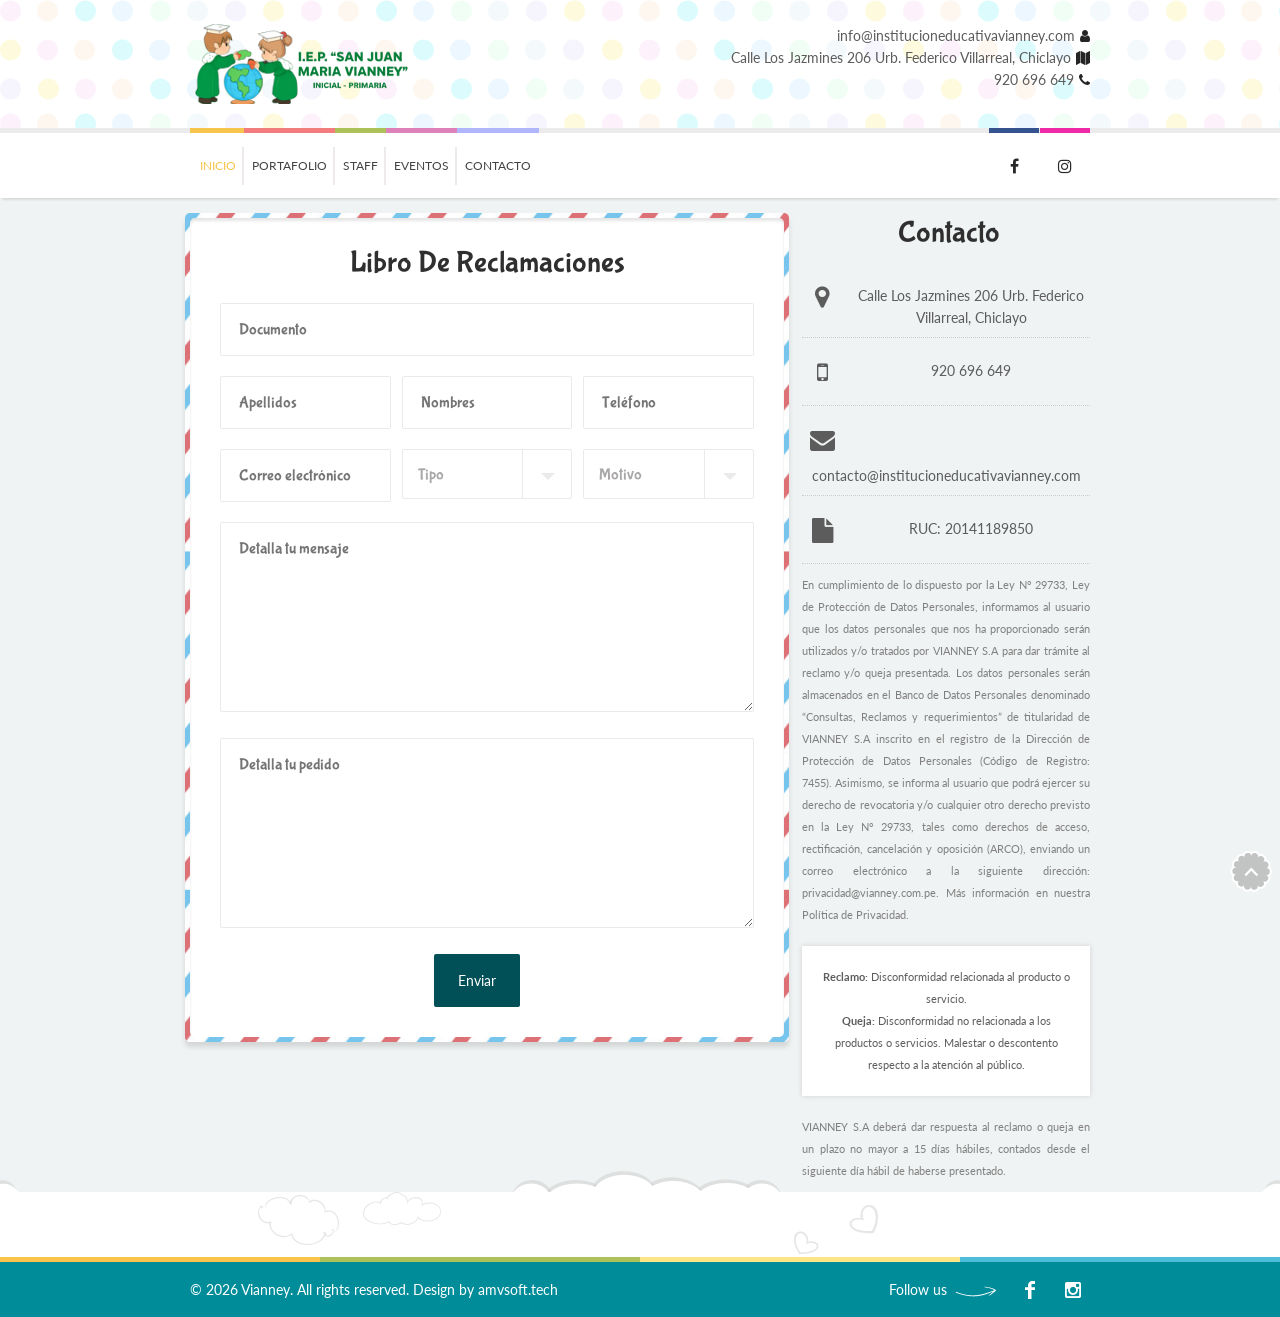
==== libro-reclamaciones.html @ a73b6b58 "feat: avance mail kinder" ====
<!DOCTYPE html>
<html lang="en-US" prefix="og: https://ogp.me/ns#">
  <head>
    <meta charset="UTF-8">
    <meta name='viewport' content='width=device-width, initial-scale=1, maximum-scale=1' />
    <link rel="profile" href="https://gmpg.org/xfn/11">
    <meta http-equiv="X-UA-Compatible" content="IE=edge">
    <link rel="icon" href="data:image/svg+xml,<svg xmlns='http://www.w3.org/2000/svg' viewBox='0 0 100 100'><text y='.9em' font-size='75'>🏆</text></svg>" />
    <title>Vianney children theme for kindergarten</title>
    <!-- All in One SEO 4.0.18 -->
    <link rel="canonical" href="index.html" />
    <meta property="og:site_name" content="Vianney | Just another WordPress site" />
    <meta property="og:type" content="article" />
    <meta property="og:title" content="Vianney children theme for kindergarten" />
    <meta property="og:url" content="index.html" />
    <meta property="twitter:card" content="summary" />
    <meta property="twitter:domain" content="index.html" />
    <meta property="twitter:title" content="Vianney children theme for kindergarten" />
    <meta name="google" content="nositelinkssearchbox" />
    <link rel='stylesheet' id='wp-block-library-css' href='./css/main.css' type='text/css' media='all' />
    <script type="text/javascript" src="./js/main.js?v=1" id="wp-emoji-release.min-js"></script>
    <link rel='stylesheet' id='dt-animation-css-css' href='./css/animations.css' type='text/css' media='all' />
    <link rel='stylesheet' id='dt-flex-css-css' href='./css/flexslider.css' type='text/css' media='all' />
    <link rel='stylesheet' id='dt-sc-css-css' href='./css/shortcodes.css' type='text/css' media='all' />
    <link rel='stylesheet' id='layerslider-css' href='./css/layerslider.css?ver=6.7.0' type='text/css' media='all' />
    <link rel='stylesheet' id='ls-google-fonts-css' href='./css/fonts.css?family=Lato:100,300,regular,700,900%7COpen+Sans:300%7CIndie+Flower:regular%7COswald:300,regular,700&#038;subset=latin%2Clatin-ext' type='text/css' media='all' />
    <link rel='stylesheet' id='wp-block-library-css' href='./css/style.min.css' type='text/css' media='all' />
    <link rel='stylesheet' id='contact-form-7-css' href='./css/styles.css' type='text/css' media='all' />
    <link rel='stylesheet' id='resmap_css-css' href='./css/resmap.min.css' type='text/css' media='all' />
    <link rel='stylesheet' id='prettyphoto-css' href='./css/prettyPhoto.css?v=1' type='text/css' media='all' />
    <link rel='stylesheet' id='kidslife-default-css' href='./css/style.css?ver=4bc7e34cee88072655e34415f8630486' type='text/css' media='all' />
    <link rel='stylesheet' id='custom-font-awesome-css' href='./css/font-awesome.min.css?ver=3.0.2' type='text/css' media='all' />
    <link rel='stylesheet' id='responsive-css' href='./css/responsive.css?ver=4bc7e34cee88072655e34415f8630486' type='text/css' media='all' />
    <link rel='stylesheet' id='skin-css' href='./css/style2.css?ver=4bc7e34cee88072655e34415f8630486' type='text/css' media='all' />
    <link rel='stylesheet' id='mytheme-google-fonts-css' href='https://fonts.googleapis.com/css?family=Open+Sans:400,300,300italic,400italic,600,600italic,700,700italic,800,800italic%7CLato:300,400,700,300italic,400italic,700italic%7CBubblegum+Sans' type='text/css' media='all' />
    <script type="text/javascript" src="./js/jquery-1.12.4-wp.js?ver=1.12.4-wp" id="jquery-core-js"></script>
    <script type="text/javascript" src="./js/jquery-migrate-1.4.1-wp.js?ver=1.4.1-wp" id="jquery-migrate-js"></script>
    <script type="text/javascript" src="./js/greensock.js?ver=1.19.0" id="layerslider-greensock-js"></script>
    <script type="text/javascript" src="./js/layerslider.kreaturamedia.jquery.js?ver=6.7.0" id="layerslider-js"></script>
    <script type="text/javascript" src="./js/layerslider.transitions.js?ver=6.7.0" id="layerslider-transitions-js"></script>
    <script type="text/javascript" src="./js/modernizr.min.js?ver=4bc7e34cee88072655e34415f8630486" id="modernizr-script-js"></script>
    <meta name="generator" content="Powered by LayerSlider 6.7.0 - Multi-Purpose, Responsive, Parallax, Mobile-Friendly Slider Plugin for WordPress." />
  </head>
  <body data-rsssl=1 class="home wp-singular page-template page-template-tpl-fullwidth page-template-tpl-fullwidth-php page page-id-71 wp-theme-kidslife header1 tribe-no-js  page-with-slider">
    <div class="wrapper">
      <div class="inner-wrapper">
        <header id="header" class="header1"></header>
        
        <div id="main">
          <section id="primary" class="content-full-width">
            <div id="post-reclamaciones" class="page type-page status-publish hentry">
              <div id='column_data' class='column dt-sc-full-width aligncenter  first' style='text-align:center;'>

                <div class="fullwidth-section ">	
                  <div class="container"><div class="column dt-sc-two-third   first">
                    <div role="form" class="wpcf7" id="wpcf7-f106-p312-o1" lang="en-US" dir="ltr">
                      <div class="screen-reader-response"></div>
                        <form method="post" class="wpcf7-form demo" novalidate="novalidate">
                          <h2>Libro de Reclamaciones</h2>
                          <p>
                            <span class="wpcf7-form-control-wrap documento">
                              <input type="number"
                                name="documento" id="documento" value="" size="40" 
                                class="wpcf7-form-control wpcf7-number wpcf7-validates-as-required"
                                aria-required="true" aria-invalid="false" placeholder="Documento">
                             </span> 
                          </p>

                          <p class="column dt-sc-one-third first">
                            <span class="wpcf7-form-control-wrap apellidos">
                              <input type="text" 
                                  name="apellidos" id="apellidos" value="" size="40"
                                  class="wpcf7-form-control wpcf7-text wpcf7-validates-as-required"
                                  aria-required="true" aria-invalid="false" placeholder="Apellidos">
                            </span> 
                          </p>

                          <p class="column dt-sc-one-third">
                            <span class="wpcf7-form-control-wrap nombres">
                              <input type="text"
                                name="nombres" id="nombres" value="" size="40" 
                                class="wpcf7-form-control wpcf7-text" aria-invalid="false"
                                placeholder="Nombres">
                            </span> 
                          </p>

                           <!-- Teléfono -->
                          <p class="column dt-sc-one-third">
                            <span class="wpcf7-form-control-wrap telefono">
                              <input type="tel"
                                name="telefono" id="telefono"
                                class="wpcf7-form-control wpcf7-text wpcf7-validates-as-required"
                                aria-required="true" placeholder="Teléfono">
                            </span>
                          </p>

                          <!-- Email -->
                          <p class="column dt-sc-one-third first">
                            <span class="wpcf7-form-control-wrap email">
                              <input type="email"
                                name="email" id="email"
                                class="wpcf7-form-control wpcf7-email wpcf7-validates-as-required"
                                aria-required="true" placeholder="Correo electrónico">
                            </span>
                          </p>

                          <!-- Tipo: Producto / Servicio -->
                          <p class="column dt-sc-one-third">
                            <span class="wpcf7-form-control-wrap tipo">
                              <select name="tipo" id="tipo"
                                class="wpcf7-form-control wpcf7-select wpcf7-validates-as-required"
                                aria-required="true">
                                <option value="">Tipo</option>
                                <option value="producto">Producto</option>
                                <option value="servicio">Servicio</option>
                              </select>
                            </span>
                          </p>

                          <!-- Motivo: Queja / Reclamo -->
                          <p class="column dt-sc-one-third">
                            <span class="wpcf7-form-control-wrap motivo">
                              <select name="motivo" id="motivo"
                                class="wpcf7-form-control wpcf7-select wpcf7-validates-as-required"
                                aria-required="true">
                                <option value="">Motivo</option>
                                <option value="queja">Queja</option>
                                <option value="reclamo">Reclamo</option>
                              </select>
                            </span>
                          </p>

                          <p> 
                            <span class="wpcf7-form-control-wrap mensaje">
                              <textarea name="mensaje" id="mensaje" cols="40" rows="10"
                                class="wpcf7-form-control wpcf7-textarea" aria-invalid="false" placeholder="Detalla tu mensaje"></textarea>
                            </span> 
                          </p>
                          <p> 
                            <span class="wpcf7-form-control-wrap pedido">
                              <textarea name="pedido" id="pedido" cols="40" rows="10"
                                class="wpcf7-form-control wpcf7-textarea" aria-invalid="false" placeholder="Detalla tu pedido"></textarea>
                            </span> 
                          </p>

                          <p>
                            <input type="submit" value="Enviar" class="wpcf7-form-control wpcf7-submit"><span class="ajax-loader"></span>
                          </p>
                        </form>
                      </div>
                    </div>
                    <div class="column dt-sc-one-third"><h2>&nbsp;Contacto</h2>
                        <p class="dt-sc-contact-info"><span class="fa fa-map-marker"></span>Calle Los Jazmines 206 Urb. Federico Villarreal, Chiclayo</p>
                        <p class="dt-sc-contact-info"><span class="fa fa-mobile-phone"></span>920 696 649</p>
                        <p class="dt-sc-contact-info"><span class="fa fa-envelope"></span><a
                            href="mailto:contacto@institucioneducativavianney.com">contacto@institucioneducativavianney.com</a></p>
                        <p class="dt-sc-contact-info"><span class="fa fa-file"></span> RUC: 20141189850</p>
                        <p style="font-size: 11px; text-align: justify;">
                          <label>En cumplimiento de lo dispuesto por la Ley N° 29733, Ley de Protección de Datos Personales, informamos al usuario que los datos personales que nos ha proporcionado serán utilizados y/o tratados por VIANNEY S.A para dar trámite al reclamo y/o queja presentada. Los datos personales serán almacenados en el Banco de Datos Personales denominado “Consultas, Reclamos y requerimientos” de titularidad de VIANNEY S.A inscrito en el registro de la Dirección de Protección de Datos Personales (Código de Registro: 7455). Asimismo, se informa al usuario que podrá ejercer su derecho de revocatoria y/o cualquier otro derecho previsto en la Ley N° 29733, tales como derechos de acceso, rectificación, cancelación y oposición (ARCO), enviando un correo electrónico a la siguiente dirección: privacidad@vianney.com.pe. Más información en nuestra Política de Privacidad.</label>
                        </p>
                        <p>
                          <span class=" dt-sc-pullquote2 aligncenter" style="font-size: 11px;"><b>Reclamo:</b> Disconformidad relacionada al producto o servicio.<br/>
                          <b>Queja:</b> Disconformidad no relacionada a los productos o servicios. Malestar o descontento respecto a la atención al público.</span>
                        </p>
                        <p style="font-size: 11px; text-align: justify;">
                          <label>VIANNEY S.A deberá dar respuesta al reclamo o queja en un plazo no mayor a 15 días hábiles, contados desde el siguiente día hábil de haberse presentado.</label>
                        </p>

                    </div>	
                  </div>
                </div>
              </div>
            </div>
          </section>
        </div>

        <footer>
          <div class="copyright"></div>
        </footer>
      </div>
    </div>
    <a href="" title="" class="back-to-top">To Top</a>
    <script type="text/javascript" src="./js/inview.js?ver=4bc7e34cee88072655e34415f8630486" id="dt-sc-inview-script-js"></script>
    <script type="text/javascript" src="./js/jquery.flexslider.js?ver=4bc7e34cee88072655e34415f8630486" id="dt-sc-flexslider-script-js"></script>
    <script type="text/javascript" src="./js/jquery.tabs.min.js?ver=4bc7e34cee88072655e34415f8630486" id="dt-sc-tabs-script-js"></script>
    <script type="text/javascript" src="./js/jquery.viewport.js?ver=4bc7e34cee88072655e34415f8630486" id="dt-sc-viewport-script-js"></script>
    <script type="text/javascript" src="./js/jquery.carouFredSel-6.2.1-packed.js?ver=4bc7e34cee88072655e34415f8630486" id="dt-sc-carouFredSel-script-js"></script>
    <script type="text/javascript" src="./js/jquery.tipTip.minified.js?ver=4bc7e34cee88072655e34415f8630486" id="dt-sc-tipTip-script-js"></script>
    <script type="text/javascript" src="./js/jquery.donutchart.js?ver=4bc7e34cee88072655e34415f8630486" id="dt-sc-donutchart-script-js"></script>
    <script type="text/javascript" src="./js/jquery.scrollto.js?ver=4bc7e34cee88072655e34415f8630486" id="dt-sc-scrollto-script-js"></script>
    <script type="text/javascript" src="./js/jquery.nav.js?ver=4bc7e34cee88072655e34415f8630486" id="dt-sc-onepage-nav-script-js"></script>
    <script type="text/javascript" src="./js/jquery.parallax-1.1.3.js?ver=4bc7e34cee88072655e34415f8630486" id="dt-sc-parallax-script-js"></script>
    <script type="text/javascript" src="./js/shortcodes.js?ver=4bc7e34cee88072655e34415f8630486" id="dt-sc-script-js"></script>
    <script type="text/javascript" src="./js/scripts.js?ver=5.1.7" id="contact-form-7-js"></script>
    <script type="text/javascript" src="./js/script.js?ver=4bc7e34cee88072655e34415f8630486" id="dt-fbpixel-script-js"></script>
    <script type="text/javascript" src="./js/easing.js?ver=4bc7e34cee88072655e34415f8630486" id="easing-script-js"></script>
    <script type="text/javascript" src="./js/jquery.smartresize.js?ver=4bc7e34cee88072655e34415f8630486" id="smartresize-script-js"></script>
    <script type="text/javascript" src="./js/jquery.prettyPhoto.js?ver=4bc7e34cee88072655e34415f8630486" id="prettyphoto-script-js"></script>
    <script type="text/javascript" src="./js/jquery.nicescroll.min.js?ver=4bc7e34cee88072655e34415f8630486" id="nicescroll-script-js"></script>
    <script type="text/javascript" src="./js/jquery.isotope.min.js?ver=4bc7e34cee88072655e34415f8630486" id="isotope-script-js"></script>
    <script type="text/javascript" src="./js/jquery.sticky.js?ver=4bc7e34cee88072655e34415f8630486" id="sticky-nav-js"></script>
    <script type="text/javascript" src="./js/jquery.cookie.js?ver=4bc7e34cee88072655e34415f8630486" id="theme-cookies-js"></script>
    <script type="text/javascript" src="./js/picker.js" id="theme-picker-js"></script>
    <script type="text/javascript" src="./js/jquery.fitvids.js?ver=4bc7e34cee88072655e34415f8630486" id="fitvids-script-js"></script>
    <script type="text/javascript" src="./js/jquery.bxslider.js?ver=4bc7e34cee88072655e34415f8630486" id="bx-script-js"></script>
    <script type="text/javascript" src="./js/toucheffects.js?ver=4bc7e34cee88072655e34415f8630486" id="toucheffects-script-js"></script>
    <script type="text/javascript" src="./js/custom.js?ver=4bc7e34cee88072655e34415f8630486" id="custom-script-js"></script>
  </body>
</html>
---- css/main.css ----
img:is([sizes="auto"i], [sizes^="auto,"i]) {
    contain-intrinsic-size: 3000px 1500px
}

img.wp-smiley,
img.emoji {
    display: inline !important;
    border: none !important;
    box-shadow: none !important;
    height: 1em !important;
    width: 1em !important;
    margin: 0 0.07em !important;
    vertical-align: -0.1em !important;
    background: none !important;
    padding: 0 !important;
}

.wp-block-button__link {
    color: #fff;
    background-color: #32373c;
    border-radius: 9999px;
    box-shadow: none;
    text-decoration: none;
    padding: calc(.667em + 2px) calc(1.333em + 2px);
    font-size: 1.125em
}

.wp-block-file__button {
    background: #32373c;
    color: #fff;
    text-decoration: none
}

:root {
    --wp--preset--aspect-ratio--square: 1;
    --wp--preset--aspect-ratio--4-3: 4/3;
    --wp--preset--aspect-ratio--3-4: 3/4;
    --wp--preset--aspect-ratio--3-2: 3/2;
    --wp--preset--aspect-ratio--2-3: 2/3;
    --wp--preset--aspect-ratio--16-9: 16/9;
    --wp--preset--aspect-ratio--9-16: 9/16;
    --wp--preset--color--black: #000000;
    --wp--preset--color--cyan-bluish-gray: #abb8c3;
    --wp--preset--color--white: #ffffff;
    --wp--preset--color--pale-pink: #f78da7;
    --wp--preset--color--vivid-red: #cf2e2e;
    --wp--preset--color--luminous-vivid-orange: #ff6900;
    --wp--preset--color--luminous-vivid-amber: #fcb900;
    --wp--preset--color--light-green-cyan: #7bdcb5;
    --wp--preset--color--vivid-green-cyan: #00d084;
    --wp--preset--color--pale-cyan-blue: #8ed1fc;
    --wp--preset--color--vivid-cyan-blue: #0693e3;
    --wp--preset--color--vivid-purple: #9b51e0;
    --wp--preset--gradient--vivid-cyan-blue-to-vivid-purple: linear-gradient(135deg, rgba(6, 147, 227, 1) 0%, rgb(155, 81, 224) 100%);
    --wp--preset--gradient--light-green-cyan-to-vivid-green-cyan: linear-gradient(135deg, rgb(122, 220, 180) 0%, rgb(0, 208, 130) 100%);
    --wp--preset--gradient--luminous-vivid-amber-to-luminous-vivid-orange: linear-gradient(135deg, rgba(252, 185, 0, 1) 0%, rgba(255, 105, 0, 1) 100%);
    --wp--preset--gradient--luminous-vivid-orange-to-vivid-red: linear-gradient(135deg, rgba(255, 105, 0, 1) 0%, rgb(207, 46, 46) 100%);
    --wp--preset--gradient--very-light-gray-to-cyan-bluish-gray: linear-gradient(135deg, rgb(238, 238, 238) 0%, rgb(169, 184, 195) 100%);
    --wp--preset--gradient--cool-to-warm-spectrum: linear-gradient(135deg, rgb(74, 234, 220) 0%, rgb(151, 120, 209) 20%, rgb(207, 42, 186) 40%, rgb(238, 44, 130) 60%, rgb(251, 105, 98) 80%, rgb(254, 248, 76) 100%);
    --wp--preset--gradient--blush-light-purple: linear-gradient(135deg, rgb(255, 206, 236) 0%, rgb(152, 150, 240) 100%);
    --wp--preset--gradient--blush-bordeaux: linear-gradient(135deg, rgb(254, 205, 165) 0%, rgb(254, 45, 45) 50%, rgb(107, 0, 62) 100%);
    --wp--preset--gradient--luminous-dusk: linear-gradient(135deg, rgb(255, 203, 112) 0%, rgb(199, 81, 192) 50%, rgb(65, 88, 208) 100%);
    --wp--preset--gradient--pale-ocean: linear-gradient(135deg, rgb(255, 245, 203) 0%, rgb(182, 227, 212) 50%, rgb(51, 167, 181) 100%);
    --wp--preset--gradient--electric-grass: linear-gradient(135deg, rgb(202, 248, 128) 0%, rgb(113, 206, 126) 100%);
    --wp--preset--gradient--midnight: linear-gradient(135deg, rgb(2, 3, 129) 0%, rgb(40, 116, 252) 100%);
    --wp--preset--font-size--small: 13px;
    --wp--preset--font-size--medium: 20px;
    --wp--preset--font-size--large: 36px;
    --wp--preset--font-size--x-large: 42px;
    --wp--preset--spacing--20: 0.44rem;
    --wp--preset--spacing--30: 0.67rem;
    --wp--preset--spacing--40: 1rem;
    --wp--preset--spacing--50: 1.5rem;
    --wp--preset--spacing--60: 2.25rem;
    --wp--preset--spacing--70: 3.38rem;
    --wp--preset--spacing--80: 5.06rem;
    --wp--preset--shadow--natural: 6px 6px 9px rgba(0, 0, 0, 0.2);
    --wp--preset--shadow--deep: 12px 12px 50px rgba(0, 0, 0, 0.4);
    --wp--preset--shadow--sharp: 6px 6px 0px rgba(0, 0, 0, 0.2);
    --wp--preset--shadow--outlined: 6px 6px 0px -3px rgba(255, 255, 255, 1), 6px 6px rgba(0, 0, 0, 1);
    --wp--preset--shadow--crisp: 6px 6px 0px rgba(0, 0, 0, 1);
}

:where(.is-layout-flex) {
    gap: 0.5em;
}

:where(.is-layout-grid) {
    gap: 0.5em;
}

body .is-layout-flex {
    display: flex;
}

.is-layout-flex {
    flex-wrap: wrap;
    align-items: center;
}

.is-layout-flex> :is(*, div) {
    margin: 0;
}

body .is-layout-grid {
    display: grid;
}

.is-layout-grid> :is(*, div) {
    margin: 0;
}

:where(.wp-block-columns.is-layout-flex) {
    gap: 2em;
}

:where(.wp-block-columns.is-layout-grid) {
    gap: 2em;
}

:where(.wp-block-post-template.is-layout-flex) {
    gap: 1.25em;
}

:where(.wp-block-post-template.is-layout-grid) {
    gap: 1.25em;
}

.has-black-color {
    color: var(--wp--preset--color--black) !important;
}

.has-cyan-bluish-gray-color {
    color: var(--wp--preset--color--cyan-bluish-gray) !important;
}

.has-white-color {
    color: var(--wp--preset--color--white) !important;
}

.has-pale-pink-color {
    color: var(--wp--preset--color--pale-pink) !important;
}

.has-vivid-red-color {
    color: var(--wp--preset--color--vivid-red) !important;
}

.has-luminous-vivid-orange-color {
    color: var(--wp--preset--color--luminous-vivid-orange) !important;
}

.has-luminous-vivid-amber-color {
    color: var(--wp--preset--color--luminous-vivid-amber) !important;
}

.has-light-green-cyan-color {
    color: var(--wp--preset--color--light-green-cyan) !important;
}

.has-vivid-green-cyan-color {
    color: var(--wp--preset--color--vivid-green-cyan) !important;
}

.has-pale-cyan-blue-color {
    color: var(--wp--preset--color--pale-cyan-blue) !important;
}

.has-vivid-cyan-blue-color {
    color: var(--wp--preset--color--vivid-cyan-blue) !important;
}

.has-vivid-purple-color {
    color: var(--wp--preset--color--vivid-purple) !important;
}

.has-black-background-color {
    background-color: var(--wp--preset--color--black) !important;
}

.has-cyan-bluish-gray-background-color {
    background-color: var(--wp--preset--color--cyan-bluish-gray) !important;
}

.has-white-background-color {
    background-color: var(--wp--preset--color--white) !important;
}

.has-pale-pink-background-color {
    background-color: var(--wp--preset--color--pale-pink) !important;
}

.has-vivid-red-background-color {
    background-color: var(--wp--preset--color--vivid-red) !important;
}

.has-luminous-vivid-orange-background-color {
    background-color: var(--wp--preset--color--luminous-vivid-orange) !important;
}

.has-luminous-vivid-amber-background-color {
    background-color: var(--wp--preset--color--luminous-vivid-amber) !important;
}

.has-light-green-cyan-background-color {
    background-color: var(--wp--preset--color--light-green-cyan) !important;
}

.has-vivid-green-cyan-background-color {
    background-color: var(--wp--preset--color--vivid-green-cyan) !important;
}

.has-pale-cyan-blue-background-color {
    background-color: var(--wp--preset--color--pale-cyan-blue) !important;
}

.has-vivid-cyan-blue-background-color {
    background-color: var(--wp--preset--color--vivid-cyan-blue) !important;
}

.has-vivid-purple-background-color {
    background-color: var(--wp--preset--color--vivid-purple) !important;
}

.has-black-border-color {
    border-color: var(--wp--preset--color--black) !important;
}

.has-cyan-bluish-gray-border-color {
    border-color: var(--wp--preset--color--cyan-bluish-gray) !important;
}

.has-white-border-color {
    border-color: var(--wp--preset--color--white) !important;
}

.has-pale-pink-border-color {
    border-color: var(--wp--preset--color--pale-pink) !important;
}

.has-vivid-red-border-color {
    border-color: var(--wp--preset--color--vivid-red) !important;
}

.has-luminous-vivid-orange-border-color {
    border-color: var(--wp--preset--color--luminous-vivid-orange) !important;
}

.has-luminous-vivid-amber-border-color {
    border-color: var(--wp--preset--color--luminous-vivid-amber) !important;
}

.has-light-green-cyan-border-color {
    border-color: var(--wp--preset--color--light-green-cyan) !important;
}

.has-vivid-green-cyan-border-color {
    border-color: var(--wp--preset--color--vivid-green-cyan) !important;
}

.has-pale-cyan-blue-border-color {
    border-color: var(--wp--preset--color--pale-cyan-blue) !important;
}

.has-vivid-cyan-blue-border-color {
    border-color: var(--wp--preset--color--vivid-cyan-blue) !important;
}

.has-vivid-purple-border-color {
    border-color: var(--wp--preset--color--vivid-purple) !important;
}

.has-vivid-cyan-blue-to-vivid-purple-gradient-background {
    background: var(--wp--preset--gradient--vivid-cyan-blue-to-vivid-purple) !important;
}

.has-light-green-cyan-to-vivid-green-cyan-gradient-background {
    background: var(--wp--preset--gradient--light-green-cyan-to-vivid-green-cyan) !important;
}

.has-luminous-vivid-amber-to-luminous-vivid-orange-gradient-background {
    background: var(--wp--preset--gradient--luminous-vivid-amber-to-luminous-vivid-orange) !important;
}

.has-luminous-vivid-orange-to-vivid-red-gradient-background {
    background: var(--wp--preset--gradient--luminous-vivid-orange-to-vivid-red) !important;
}

.has-very-light-gray-to-cyan-bluish-gray-gradient-background {
    background: var(--wp--preset--gradient--very-light-gray-to-cyan-bluish-gray) !important;
}

.has-cool-to-warm-spectrum-gradient-background {
    background: var(--wp--preset--gradient--cool-to-warm-spectrum) !important;
}

.has-blush-light-purple-gradient-background {
    background: var(--wp--preset--gradient--blush-light-purple) !important;
}

.has-blush-bordeaux-gradient-background {
    background: var(--wp--preset--gradient--blush-bordeaux) !important;
}

.has-luminous-dusk-gradient-background {
    background: var(--wp--preset--gradient--luminous-dusk) !important;
}

.has-pale-ocean-gradient-background {
    background: var(--wp--preset--gradient--pale-ocean) !important;
}

.has-electric-grass-gradient-background {
    background: var(--wp--preset--gradient--electric-grass) !important;
}

.has-midnight-gradient-background {
    background: var(--wp--preset--gradient--midnight) !important;
}

.has-small-font-size {
    font-size: var(--wp--preset--font-size--small) !important;
}

.has-medium-font-size {
    font-size: var(--wp--preset--font-size--medium) !important;
}

.has-large-font-size {
    font-size: var(--wp--preset--font-size--large) !important;
}

.has-x-large-font-size {
    font-size: var(--wp--preset--font-size--x-large) !important;
}

:where(.wp-block-post-template.is-layout-flex) {
    gap: 1.25em;
}

:where(.wp-block-post-template.is-layout-grid) {
    gap: 1.25em;
}

:where(.wp-block-columns.is-layout-flex) {
    gap: 2em;
}

:where(.wp-block-columns.is-layout-grid) {
    gap: 2em;
}

:root :where(.wp-block-pullquote) {
    font-size: 1.5em;
    line-height: 1.6;
}
---- css/animations.css ----
body { /* Addresses a small issue in webkit: http://bit.ly/NEdoDq */
	/*-webkit-backface-visibility: hidden;*/
}
.animate { visibility:hidden; }
.animate {
	-webkit-animation-duration: 1s;
	   -moz-animation-duration: 1s;
	     -o-animation-duration: 1s;
	        animation-duration: 1s;
	-webkit-animation-fill-mode: both;
	   -moz-animation-fill-mode: both;
	     -o-animation-fill-mode: both;
	        animation-fill-mode: both;
			
}

.animate.hinge {
	-webkit-animation-duration: 2s;
	   -moz-animation-duration: 2s;
	     -o-animation-duration: 2s;
	        animation-duration: 2s;
}

@-webkit-keyframes flash {
	0%, 50%, 100% {opacity: 1;}
	25%, 75% {opacity: 0;}
}

@-moz-keyframes flash {
	0%, 50%, 100% {opacity: 1;}
	25%, 75% {opacity: 0;}
}

@-o-keyframes flash {
	0%, 50%, 100% {opacity: 1;}
	25%, 75% {opacity: 0;}
}

@keyframes flash {
	0%, 50%, 100% {opacity: 1;}
	25%, 75% {opacity: 0;}
}

.animate.flash {
	-webkit-animation-name: flash;
	-moz-animation-name: flash;
	-o-animation-name: flash;
	animation-name: flash;
	visibility: visible !important;
}
@-webkit-keyframes shake {
	0%, 100% {-webkit-transform: translateX(0);}
	10%, 30%, 50%, 70%, 90% {-webkit-transform: translateX(-10px);}
	20%, 40%, 60%, 80% {-webkit-transform: translateX(10px);}
}

@-moz-keyframes shake {
	0%, 100% {-moz-transform: translateX(0);}
	10%, 30%, 50%, 70%, 90% {-moz-transform: translateX(-10px);}
	20%, 40%, 60%, 80% {-moz-transform: translateX(10px);}
}

@-o-keyframes shake {
	0%, 100% {-o-transform: translateX(0);}
	10%, 30%, 50%, 70%, 90% {-o-transform: translateX(-10px);}
	20%, 40%, 60%, 80% {-o-transform: translateX(10px);}
}

@keyframes shake {
	0%, 100% {transform: translateX(0);}
	10%, 30%, 50%, 70%, 90% {transform: translateX(-10px);}
	20%, 40%, 60%, 80% {transform: translateX(10px);}
}

.animate.shake {
	-webkit-animation-name: shake;
	-moz-animation-name: shake;
	-o-animation-name: shake;
	animation-name: shake;
	visibility: visible !important;
}
@-webkit-keyframes bounce {
	0%, 20%, 50%, 80%, 100% {-webkit-transform: translateY(0);}
	40% {-webkit-transform: translateY(-30px);}
	60% {-webkit-transform: translateY(-15px);}
}

@-moz-keyframes bounce {
	0%, 20%, 50%, 80%, 100% {-moz-transform: translateY(0);}
	40% {-moz-transform: translateY(-30px);}
	60% {-moz-transform: translateY(-15px);}
}

@-o-keyframes bounce {
	0%, 20%, 50%, 80%, 100% {-o-transform: translateY(0);}
	40% {-o-transform: translateY(-30px);}
	60% {-o-transform: translateY(-15px);}
}
@keyframes bounce {
	0%, 20%, 50%, 80%, 100% {transform: translateY(0);}
	40% {transform: translateY(-30px);}
	60% {transform: translateY(-15px);}
}

.animate.bounce {
	-webkit-animation-name: bounce;
	-moz-animation-name: bounce;
	-o-animation-name: bounce;
	animation-name: bounce;
	visibility: visible !important;
}
@-webkit-keyframes tada {
	0% {-webkit-transform: scale(1);}
	10%, 20% {-webkit-transform: scale(0.9) rotate(-3deg);}
	30%, 50%, 70%, 90% {-webkit-transform: scale(1.1) rotate(3deg);}
	40%, 60%, 80% {-webkit-transform: scale(1.1) rotate(-3deg);}
	100% {-webkit-transform: scale(1) rotate(0);}
}

@-moz-keyframes tada {
	0% {-moz-transform: scale(1);}
	10%, 20% {-moz-transform: scale(0.9) rotate(-3deg);}
	30%, 50%, 70%, 90% {-moz-transform: scale(1.1) rotate(3deg);}
	40%, 60%, 80% {-moz-transform: scale(1.1) rotate(-3deg);}
	100% {-moz-transform: scale(1) rotate(0);}
}

@-o-keyframes tada {
	0% {-o-transform: scale(1);}
	10%, 20% {-o-transform: scale(0.9) rotate(-3deg);}
	30%, 50%, 70%, 90% {-o-transform: scale(1.1) rotate(3deg);}
	40%, 60%, 80% {-o-transform: scale(1.1) rotate(-3deg);}
	100% {-o-transform: scale(1) rotate(0);}
}

@keyframes tada {
	0% {transform: scale(1);}
	10%, 20% {transform: scale(0.9) rotate(-3deg);}
	30%, 50%, 70%, 90% {transform: scale(1.1) rotate(3deg);}
	40%, 60%, 80% {transform: scale(1.1) rotate(-3deg);}
	100% {transform: scale(1) rotate(0);}
}

.animate.tada {
	-webkit-animation-name: tada;
	-moz-animation-name: tada;
	-o-animation-name: tada;
	animation-name: tada;
	visibility: visible !important;
}
@-webkit-keyframes swing {
	20%, 40%, 60%, 80%, 100% { -webkit-transform-origin: top center; }
	20% { -webkit-transform: rotate(15deg); }
	40% { -webkit-transform: rotate(-10deg); }
	60% { -webkit-transform: rotate(5deg); }
	80% { -webkit-transform: rotate(-5deg); }
	100% { -webkit-transform: rotate(0deg); }
}

@-moz-keyframes swing {
	20% { -moz-transform: rotate(15deg); }
	40% { -moz-transform: rotate(-10deg); }
	60% { -moz-transform: rotate(5deg); }
	80% { -moz-transform: rotate(-5deg); }
	100% { -moz-transform: rotate(0deg); }
}

@-o-keyframes swing {
	20% { -o-transform: rotate(15deg); }
	40% { -o-transform: rotate(-10deg); }
	60% { -o-transform: rotate(5deg); }
	80% { -o-transform: rotate(-5deg); }
	100% { -o-transform: rotate(0deg); }
}

@keyframes swing {
	20% { transform: rotate(15deg); }
	40% { transform: rotate(-10deg); }
	60% { transform: rotate(5deg); }
	80% { transform: rotate(-5deg); }
	100% { transform: rotate(0deg); }
}

.animate.swing {
	-webkit-transform-origin: top center;
	-moz-transform-origin: top center;
	-o-transform-origin: top center;
	transform-origin: top center;
	-webkit-animation-name: swing;
	-moz-animation-name: swing;
	-o-animation-name: swing;
	animation-name: swing;
	visibility: visible !important;
}
/* originally authored by Nick Pettit - https://github.com/nickpettit/glide */

@-webkit-keyframes wobble {
  0% { -webkit-transform: translateX(0%); }
  15% { -webkit-transform: translateX(-25%) rotate(-5deg); }
  30% { -webkit-transform: translateX(20%) rotate(3deg); }
  45% { -webkit-transform: translateX(-15%) rotate(-3deg); }
  60% { -webkit-transform: translateX(10%) rotate(2deg); }
  75% { -webkit-transform: translateX(-5%) rotate(-1deg); }
  100% { -webkit-transform: translateX(0%); }
}

@-moz-keyframes wobble {
  0% { -moz-transform: translateX(0%); }
  15% { -moz-transform: translateX(-25%) rotate(-5deg); }
  30% { -moz-transform: translateX(20%) rotate(3deg); }
  45% { -moz-transform: translateX(-15%) rotate(-3deg); }
  60% { -moz-transform: translateX(10%) rotate(2deg); }
  75% { -moz-transform: translateX(-5%) rotate(-1deg); }
  100% { -moz-transform: translateX(0%); }
}

@-o-keyframes wobble {
  0% { -o-transform: translateX(0%); }
  15% { -o-transform: translateX(-25%) rotate(-5deg); }
  30% { -o-transform: translateX(20%) rotate(3deg); }
  45% { -o-transform: translateX(-15%) rotate(-3deg); }
  60% { -o-transform: translateX(10%) rotate(2deg); }
  75% { -o-transform: translateX(-5%) rotate(-1deg); }
  100% { -o-transform: translateX(0%); }
}

@keyframes wobble {
  0% { transform: translateX(0%); }
  15% { transform: translateX(-25%) rotate(-5deg); }
  30% { transform: translateX(20%) rotate(3deg); }
  45% { transform: translateX(-15%) rotate(-3deg); }
  60% { transform: translateX(10%) rotate(2deg); }
  75% { transform: translateX(-5%) rotate(-1deg); }
  100% { transform: translateX(0%); }
}

.animate.wobble {
	-webkit-animation-name: wobble;
	-moz-animation-name: wobble;
	-o-animation-name: wobble;
	animation-name: wobble;
	visibility: visible !important;
}
/* originally authored by Nick Pettit - https://github.com/nickpettit/glide */

@-webkit-keyframes pulse {
    0% { -webkit-transform: scale(1); }
	50% { -webkit-transform: scale(1.1); }
    100% { -webkit-transform: scale(1); }
}
@-moz-keyframes pulse {
    0% { -moz-transform: scale(1); }
	50% { -moz-transform: scale(1.1); }
    100% { -moz-transform: scale(1); }
}
@-o-keyframes pulse {
    0% { -o-transform: scale(1); }
	50% { -o-transform: scale(1.1); }
    100% { -o-transform: scale(1); }
}
@keyframes pulse {
    0% { transform: scale(1); }
	50% { transform: scale(1.1); }
    100% { transform: scale(1); }
}

.animate.pulse {
	-webkit-animation-name: pulse;
	-moz-animation-name: pulse;
	-o-animation-name: pulse;
	animation-name: pulse;
	visibility: visible !important;
}
@-webkit-keyframes flip {
	0% {
		-webkit-transform: perspective(400px) translateZ(0) rotateY(0) scale(1);
		-webkit-animation-timing-function: ease-out;
	}
	40% {
		-webkit-transform: perspective(400px) translateZ(150px) rotateY(170deg) scale(1);
		-webkit-animation-timing-function: ease-out;
	}
	50% {
		-webkit-transform: perspective(400px) translateZ(150px) rotateY(190deg) scale(1);
		-webkit-animation-timing-function: ease-in;
	}
	80% {
		-webkit-transform: perspective(400px) translateZ(0) rotateY(360deg) scale(.95);
		-webkit-animation-timing-function: ease-in;
	}
	100% {
		-webkit-transform: perspective(400px) translateZ(0) rotateY(360deg) scale(1);
		-webkit-animation-timing-function: ease-in;
	}
}
@-moz-keyframes flip {
	0% {
		-moz-transform: perspective(400px) translateZ(0) rotateY(0) scale(1);
		-moz-animation-timing-function: ease-out;
	}
	40% {
		-moz-transform: perspective(400px) translateZ(150px) rotateY(170deg) scale(1);
		-moz-animation-timing-function: ease-out;
	}
	50% {
		-moz-transform: perspective(400px) translateZ(150px) rotateY(190deg) scale(1);
		-moz-animation-timing-function: ease-in;
	}
	80% {
		-moz-transform: perspective(400px) translateZ(0) rotateY(360deg) scale(.95);
		-moz-animation-timing-function: ease-in;
	}
	100% {
		-moz-transform: perspective(400px) translateZ(0) rotateY(360deg) scale(1);
		-moz-animation-timing-function: ease-in;
	}
}
@-o-keyframes flip {
	0% {
		-o-transform: perspective(400px) translateZ(0) rotateY(0) scale(1);
		-o-animation-timing-function: ease-out;
	}
	40% {
		-o-transform: perspective(400px) translateZ(150px) rotateY(170deg) scale(1);
		-o-animation-timing-function: ease-out;
	}
	50% {
		-o-transform: perspective(400px) translateZ(150px) rotateY(190deg) scale(1);
		-o-animation-timing-function: ease-in;
	}
	80% {
		-o-transform: perspective(400px) translateZ(0) rotateY(360deg) scale(.95);
		-o-animation-timing-function: ease-in;
	}
	100% {
		-o-transform: perspective(400px) translateZ(0) rotateY(360deg) scale(1);
		-o-animation-timing-function: ease-in;
	}
}
@keyframes flip {
	0% {
		transform: perspective(400px) translateZ(0) rotateY(0) scale(1);
		animation-timing-function: ease-out;
	}
	40% {
		transform: perspective(400px) translateZ(150px) rotateY(170deg) scale(1);
		animation-timing-function: ease-out;
	}
	50% {
		transform: perspective(400px) translateZ(150px) rotateY(190deg) scale(1);
		animation-timing-function: ease-in;
	}
	80% {
		transform: perspective(400px) translateZ(0) rotateY(360deg) scale(.95);
		animation-timing-function: ease-in;
	}
	100% {
		transform: perspective(400px) translateZ(0) rotateY(360deg) scale(1);
		animation-timing-function: ease-in;
	}
}

.animate.flip {
	-webkit-backface-visibility: visible !important;
	-webkit-animation-name: flip;
	-moz-backface-visibility: visible !important;
	-moz-animation-name: flip;
	-o-backface-visibility: visible !important;
	-o-animation-name: flip;
	backface-visibility: visible !important;
	animation-name: flip;
	visibility: visible !important;
}
@-webkit-keyframes flipInX {
    0% {
        -webkit-transform: perspective(400px) rotateX(90deg);
        opacity: 0;
    }

    40% {
        -webkit-transform: perspective(400px) rotateX(-10deg);
    }

    70% {
        -webkit-transform: perspective(400px) rotateX(10deg);
    }

    100% {
        -webkit-transform: perspective(400px) rotateX(0deg);
        opacity: 1;
    }
}
@-moz-keyframes flipInX {
    0% {
        -moz-transform: perspective(400px) rotateX(90deg);
        opacity: 0;
    }

    40% {
        -moz-transform: perspective(400px) rotateX(-10deg);
    }

    70% {
        -moz-transform: perspective(400px) rotateX(10deg);
    }

    100% {
        -moz-transform: perspective(400px) rotateX(0deg);
        opacity: 1;
    }
}
@-o-keyframes flipInX {
    0% {
        -o-transform: perspective(400px) rotateX(90deg);
        opacity: 0;
    }

    40% {
        -o-transform: perspective(400px) rotateX(-10deg);
    }

    70% {
        -o-transform: perspective(400px) rotateX(10deg);
    }

    100% {
        -o-transform: perspective(400px) rotateX(0deg);
        opacity: 1;
    }
}
@keyframes flipInX {
    0% {
        transform: perspective(400px) rotateX(90deg);
        opacity: 0;
    }

    40% {
        transform: perspective(400px) rotateX(-10deg);
    }

    70% {
        transform: perspective(400px) rotateX(10deg);
    }

    100% {
        transform: perspective(400px) rotateX(0deg);
        opacity: 1;
    }
}

.animate.flipInX {
	-webkit-backface-visibility: visible !important;
	-webkit-animation-name: flipInX;
	-moz-backface-visibility: visible !important;
	-moz-animation-name: flipInX;
	-o-backface-visibility: visible !important;
	-o-animation-name: flipInX;
	backface-visibility: visible !important;
	animation-name: flipInX;
	visibility: visible !important;
}
@-webkit-keyframes flipOutX {
    0% {
        -webkit-transform: perspective(400px) rotateX(0deg);
        opacity: 1;
    }
	100% {
        -webkit-transform: perspective(400px) rotateX(90deg);
        opacity: 0;
    }
}

@-moz-keyframes flipOutX {
    0% {
        -moz-transform: perspective(400px) rotateX(0deg);
        opacity: 1;
    }
	100% {
        -moz-transform: perspective(400px) rotateX(90deg);
        opacity: 0;
    }
}

@-o-keyframes flipOutX {
    0% {
        -o-transform: perspective(400px) rotateX(0deg);
        opacity: 1;
    }
	100% {
        -o-transform: perspective(400px) rotateX(90deg);
        opacity: 0;
    }
}

@keyframes flipOutX {
    0% {
        transform: perspective(400px) rotateX(0deg);
        opacity: 1;
    }
	100% {
        transform: perspective(400px) rotateX(90deg);
        opacity: 0;
    }
}

.animate.flipOutX {
	-webkit-animation-name: flipOutX;
	-webkit-backface-visibility: visible !important;
	-moz-animation-name: flipOutX;
	-moz-backface-visibility: visible !important;
	-o-animation-name: flipOutX;
	-o-backface-visibility: visible !important;
	animation-name: flipOutX;
	backface-visibility: visible !important;
	visibility: visible !important;
}
@-webkit-keyframes flipInY {
    0% {
        -webkit-transform: perspective(400px) rotateY(90deg);
        opacity: 0;
    }

    40% {
        -webkit-transform: perspective(400px) rotateY(-10deg);
    }

    70% {
        -webkit-transform: perspective(400px) rotateY(10deg);
    }

    100% {
        -webkit-transform: perspective(400px) rotateY(0deg);
        opacity: 1;
    }
}
@-moz-keyframes flipInY {
    0% {
        -moz-transform: perspective(400px) rotateY(90deg);
        opacity: 0;
    }

    40% {
        -moz-transform: perspective(400px) rotateY(-10deg);
    }

    70% {
        -moz-transform: perspective(400px) rotateY(10deg);
    }

    100% {
        -moz-transform: perspective(400px) rotateY(0deg);
        opacity: 1;
    }
}
@-o-keyframes flipInY {
    0% {
        -o-transform: perspective(400px) rotateY(90deg);
        opacity: 0;
    }

    40% {
        -o-transform: perspective(400px) rotateY(-10deg);
    }

    70% {
        -o-transform: perspective(400px) rotateY(10deg);
    }

    100% {
        -o-transform: perspective(400px) rotateY(0deg);
        opacity: 1;
    }
}
@keyframes flipInY {
    0% {
        transform: perspective(400px) rotateY(90deg);
        opacity: 0;
    }

    40% {
        transform: perspective(400px) rotateY(-10deg);
    }

    70% {
        transform: perspective(400px) rotateY(10deg);
    }

    100% {
        transform: perspective(400px) rotateY(0deg);
        opacity: 1;
    }
}

.animate.flipInY {
	-webkit-backface-visibility: visible !important;
	-webkit-animation-name: flipInY;
	-moz-backface-visibility: visible !important;
	-moz-animation-name: flipInY;
	-o-backface-visibility: visible !important;
	-o-animation-name: flipInY;
	backface-visibility: visible !important;
	animation-name: flipInY;
	visibility: visible !important;
}
@-webkit-keyframes flipOutY {
    0% {
        -webkit-transform: perspective(400px) rotateY(0deg);
        opacity: 1;
    }
	100% {
        -webkit-transform: perspective(400px) rotateY(90deg);
        opacity: 0;
    }
}
@-moz-keyframes flipOutY {
    0% {
        -moz-transform: perspective(400px) rotateY(0deg);
        opacity: 1;
    }
	100% {
        -moz-transform: perspective(400px) rotateY(90deg);
        opacity: 0;
    }
}
@-o-keyframes flipOutY {
    0% {
        -o-transform: perspective(400px) rotateY(0deg);
        opacity: 1;
    }
	100% {
        -o-transform: perspective(400px) rotateY(90deg);
        opacity: 0;
    }
}
@keyframes flipOutY {
    0% {
        transform: perspective(400px) rotateY(0deg);
        opacity: 1;
    }
	100% {
        transform: perspective(400px) rotateY(90deg);
        opacity: 0;
    }
}

.animate.flipOutY {
	-webkit-backface-visibility: visible !important;
	-webkit-animation-name: flipOutY;
	-moz-backface-visibility: visible !important;
	-moz-animation-name: flipOutY;
	-o-backface-visibility: visible !important;
	-o-animation-name: flipOutY;
	backface-visibility: visible !important;
	animation-name: flipOutY;
	visibility: visible !important;
}
@-webkit-keyframes fadeIn {
	0% {opacity: 0;}
	100% {opacity: 1;}
}

@-moz-keyframes fadeIn {
	0% {opacity: 0;}
	100% {opacity: 1;}
}

@-o-keyframes fadeIn {
	0% {opacity: 0;}
	100% {opacity: 1;}
}

@keyframes fadeIn {
	0% {opacity: 0;}
	100% {opacity: 1;}
}

.animate.fadeIn {
	-webkit-animation-name: fadeIn;
	-moz-animation-name: fadeIn;
	-o-animation-name: fadeIn;
	animation-name: fadeIn;
	visibility: visible !important;
}
@-webkit-keyframes fadeInUp {
	0% {
		opacity: 0;
		-webkit-transform: translateY(20px);
	}

	100% {
		opacity: 1;
		-webkit-transform: translateY(0);
	}
}

@-moz-keyframes fadeInUp {
	0% {
		opacity: 0;
		-moz-transform: translateY(20px);
	}

	100% {
		opacity: 1;
		-moz-transform: translateY(0);
	}
}

@-o-keyframes fadeInUp {
	0% {
		opacity: 0;
		-o-transform: translateY(20px);
	}

	100% {
		opacity: 1;
		-o-transform: translateY(0);
	}
}

@keyframes fadeInUp {
	0% {
		opacity: 0;
		transform: translateY(20px);
	}

	100% {
		opacity: 1;
		transform: translateY(0);
	}
}

.animate.fadeInUp {
	-webkit-animation-name: fadeInUp;
	-moz-animation-name: fadeInUp;
	-o-animation-name: fadeInUp;
	animation-name: fadeInUp;
	visibility: visible !important;
}
@-webkit-keyframes fadeInDown {
	0% {
		opacity: 0;
		-webkit-transform: translateY(-20px);
	}

	100% {
		opacity: 1;
		-webkit-transform: translateY(0);
	}
}

@-moz-keyframes fadeInDown {
	0% {
		opacity: 0;
		-moz-transform: translateY(-20px);
	}

	100% {
		opacity: 1;
		-moz-transform: translateY(0);
	}
}

@-o-keyframes fadeInDown {
	0% {
		opacity: 0;
		-o-transform: translateY(-20px);
	}

	100% {
		opacity: 1;
		-o-transform: translateY(0);
	}
}

@keyframes fadeInDown {
	0% {
		opacity: 0;
		transform: translateY(-20px);
	}

	100% {
		opacity: 1;
		transform: translateY(0);
	}
}

.animate.fadeInDown {
	-webkit-animation-name: fadeInDown;
	-moz-animation-name: fadeInDown;
	-o-animation-name: fadeInDown;
	animation-name: fadeInDown;
	visibility: visible !important;
}
@-webkit-keyframes fadeInLeft {
	0% {
		opacity: 0;
		-webkit-transform: translateX(-20px);
	}

	100% {
		opacity: 1;
		-webkit-transform: translateX(0);
	}
}

@-moz-keyframes fadeInLeft {
	0% {
		opacity: 0;
		-moz-transform: translateX(-20px);
	}

	100% {
		opacity: 1;
		-moz-transform: translateX(0);
	}
}

@-o-keyframes fadeInLeft {
	0% {
		opacity: 0;
		-o-transform: translateX(-20px);
	}

	100% {
		opacity: 1;
		-o-transform: translateX(0);
	}
}

@keyframes fadeInLeft {
	0% {
		opacity: 0;
		transform: translateX(-20px);
	}

	100% {
		opacity: 1;
		transform: translateX(0);
	}
}

.animate.fadeInLeft {
	-webkit-animation-name: fadeInLeft;
	-moz-animation-name: fadeInLeft;
	-o-animation-name: fadeInLeft;
	animation-name: fadeInLeft;
	visibility: visible !important;
}
@-webkit-keyframes fadeInRight {
	0% {
		opacity: 0;
		-webkit-transform: translateX(20px);
	}

	100% {
		opacity: 1;
		-webkit-transform: translateX(0);
	}
}

@-moz-keyframes fadeInRight {
	0% {
		opacity: 0;
		-moz-transform: translateX(20px);
	}

	100% {
		opacity: 1;
		-moz-transform: translateX(0);
	}
}

@-o-keyframes fadeInRight {
	0% {
		opacity: 0;
		-o-transform: translateX(20px);
	}

	100% {
		opacity: 1;
		-o-transform: translateX(0);
	}
}

@keyframes fadeInRight {
	0% {
		opacity: 0;
		transform: translateX(20px);
	}

	100% {
		opacity: 1;
		transform: translateX(0);
	}
}

.animate.fadeInRight {
	-webkit-animation-name: fadeInRight;
	-moz-animation-name: fadeInRight;
	-o-animation-name: fadeInRight;
	animation-name: fadeInRight;
	visibility: visible !important;
}
@-webkit-keyframes fadeInUpBig {
	0% {
		opacity: 0;
		-webkit-transform: translateY(2000px);
	}

	100% {
		opacity: 1;
		-webkit-transform: translateY(0);
	}
}

@-moz-keyframes fadeInUpBig {
	0% {
		opacity: 0;
		-moz-transform: translateY(2000px);
	}

	100% {
		opacity: 1;
		-moz-transform: translateY(0);
	}
}

@-o-keyframes fadeInUpBig {
	0% {
		opacity: 0;
		-o-transform: translateY(2000px);
	}

	100% {
		opacity: 1;
		-o-transform: translateY(0);
	}
}

@keyframes fadeInUpBig {
	0% {
		opacity: 0;
		transform: translateY(2000px);
	}

	100% {
		opacity: 1;
		transform: translateY(0);
	}
}

.animate.fadeInUpBig {
	-webkit-animation-name: fadeInUpBig;
	-moz-animation-name: fadeInUpBig;
	-o-animation-name: fadeInUpBig;
	animation-name: fadeInUpBig;
	visibility: visible !important;
}
@-webkit-keyframes fadeInDownBig {
	0% {
		opacity: 0;
		-webkit-transform: translateY(-2000px);
	}

	100% {
		opacity: 1;
		-webkit-transform: translateY(0);
	}
}

@-moz-keyframes fadeInDownBig {
	0% {
		opacity: 0;
		-moz-transform: translateY(-2000px);
	}

	100% {
		opacity: 1;
		-moz-transform: translateY(0);
	}
}

@-o-keyframes fadeInDownBig {
	0% {
		opacity: 0;
		-o-transform: translateY(-2000px);
	}

	100% {
		opacity: 1;
		-o-transform: translateY(0);
	}
}

@keyframes fadeInDownBig {
	0% {
		opacity: 0;
		transform: translateY(-2000px);
	}

	100% {
		opacity: 1;
		transform: translateY(0);
	}
}

.animate.fadeInDownBig {
	-webkit-animation-name: fadeInDownBig;
	-moz-animation-name: fadeInDownBig;
	-o-animation-name: fadeInDownBig;
	animation-name: fadeInDownBig;
	visibility: visible !important;
}
@-webkit-keyframes fadeInLeftBig {
	0% {
		opacity: 0;
		-webkit-transform: translateX(-2000px);
	}

	100% {
		opacity: 1;
		-webkit-transform: translateX(0);
	}
}
@-moz-keyframes fadeInLeftBig {
	0% {
		opacity: 0;
		-moz-transform: translateX(-2000px);
	}

	100% {
		opacity: 1;
		-moz-transform: translateX(0);
	}
}
@-o-keyframes fadeInLeftBig {
	0% {
		opacity: 0;
		-o-transform: translateX(-2000px);
	}

	100% {
		opacity: 1;
		-o-transform: translateX(0);
	}
}
@keyframes fadeInLeftBig {
	0% {
		opacity: 0;
		transform: translateX(-2000px);
	}

	100% {
		opacity: 1;
		transform: translateX(0);
	}
}

.animate.fadeInLeftBig {
	-webkit-animation-name: fadeInLeftBig;
	-moz-animation-name: fadeInLeftBig;
	-o-animation-name: fadeInLeftBig;
	animation-name: fadeInLeftBig;
	visibility: visible !important;
}
@-webkit-keyframes fadeInRightBig {
	0% {
		opacity: 0;
		-webkit-transform: translateX(2000px);
	}

	100% {
		opacity: 1;
		-webkit-transform: translateX(0);
	}
}

@-moz-keyframes fadeInRightBig {
	0% {
		opacity: 0;
		-moz-transform: translateX(2000px);
	}

	100% {
		opacity: 1;
		-moz-transform: translateX(0);
	}
}

@-o-keyframes fadeInRightBig {
	0% {
		opacity: 0;
		-o-transform: translateX(2000px);
	}

	100% {
		opacity: 1;
		-o-transform: translateX(0);
	}
}

@keyframes fadeInRightBig {
	0% {
		opacity: 0;
		transform: translateX(2000px);
	}

	100% {
		opacity: 1;
		transform: translateX(0);
	}
}

.animate.fadeInRightBig {
	-webkit-animation-name: fadeInRightBig;
	-moz-animation-name: fadeInRightBig;
	-o-animation-name: fadeInRightBig;
	animation-name: fadeInRightBig;
	visibility: visible !important;
}
@-webkit-keyframes fadeOut {
	0% {opacity: 1;}
	100% {opacity: 0;}
}

@-moz-keyframes fadeOut {
	0% {opacity: 1;}
	100% {opacity: 0;}
}

@-o-keyframes fadeOut {
	0% {opacity: 1;}
	100% {opacity: 0;}
}

@keyframes fadeOut {
	0% {opacity: 1;}
	100% {opacity: 0;}
}

.animate.fadeOut {
	-webkit-animation-name: fadeOut;
	-moz-animation-name: fadeOut;
	-o-animation-name: fadeOut;
	animation-name: fadeOut;
	visibility: visible !important;
}
@-webkit-keyframes fadeOutUp {
	0% {
		opacity: 1;
		-webkit-transform: translateY(0);
	}

	100% {
		opacity: 0;
		-webkit-transform: translateY(-20px);
	}
}
@-moz-keyframes fadeOutUp {
	0% {
		opacity: 1;
		-moz-transform: translateY(0);
	}

	100% {
		opacity: 0;
		-moz-transform: translateY(-20px);
	}
}
@-o-keyframes fadeOutUp {
	0% {
		opacity: 1;
		-o-transform: translateY(0);
	}

	100% {
		opacity: 0;
		-o-transform: translateY(-20px);
	}
}
@keyframes fadeOutUp {
	0% {
		opacity: 1;
		transform: translateY(0);
	}

	100% {
		opacity: 0;
		transform: translateY(-20px);
	}
}

.animate.fadeOutUp {
	-webkit-animation-name: fadeOutUp;
	-moz-animation-name: fadeOutUp;
	-o-animation-name: fadeOutUp;
	animation-name: fadeOutUp;
	visibility: visible !important;
}
@-webkit-keyframes fadeOutDown {
	0% {
		opacity: 1;
		-webkit-transform: translateY(0);
	}

	100% {
		opacity: 0;
		-webkit-transform: translateY(20px);
	}
}

@-moz-keyframes fadeOutDown {
	0% {
		opacity: 1;
		-moz-transform: translateY(0);
	}

	100% {
		opacity: 0;
		-moz-transform: translateY(20px);
	}
}

@-o-keyframes fadeOutDown {
	0% {
		opacity: 1;
		-o-transform: translateY(0);
	}

	100% {
		opacity: 0;
		-o-transform: translateY(20px);
	}
}

@keyframes fadeOutDown {
	0% {
		opacity: 1;
		transform: translateY(0);
	}

	100% {
		opacity: 0;
		transform: translateY(20px);
	}
}

.animate.fadeOutDown {
	-webkit-animation-name: fadeOutDown;
	-moz-animation-name: fadeOutDown;
	-o-animation-name: fadeOutDown;
	animation-name: fadeOutDown;
	visibility: visible !important;
}
@-webkit-keyframes fadeOutLeft {
	0% {
		opacity: 1;
		-webkit-transform: translateX(0);
	}

	100% {
		opacity: 0;
		-webkit-transform: translateX(-20px);
	}
}

@-moz-keyframes fadeOutLeft {
	0% {
		opacity: 1;
		-moz-transform: translateX(0);
	}

	100% {
		opacity: 0;
		-moz-transform: translateX(-20px);
	}
}

@-o-keyframes fadeOutLeft {
	0% {
		opacity: 1;
		-o-transform: translateX(0);
	}

	100% {
		opacity: 0;
		-o-transform: translateX(-20px);
	}
}

@keyframes fadeOutLeft {
	0% {
		opacity: 1;
		transform: translateX(0);
	}

	100% {
		opacity: 0;
		transform: translateX(-20px);
	}
}

.animate.fadeOutLeft {
	-webkit-animation-name: fadeOutLeft;
	-moz-animation-name: fadeOutLeft;
	-o-animation-name: fadeOutLeft;
	animation-name: fadeOutLeft;
	visibility: visible !important;
}
@-webkit-keyframes fadeOutRight {
	0% {
		opacity: 1;
		-webkit-transform: translateX(0);
	}

	100% {
		opacity: 0;
		-webkit-transform: translateX(20px);
	}
}

@-moz-keyframes fadeOutRight {
	0% {
		opacity: 1;
		-moz-transform: translateX(0);
	}

	100% {
		opacity: 0;
		-moz-transform: translateX(20px);
	}
}

@-o-keyframes fadeOutRight {
	0% {
		opacity: 1;
		-o-transform: translateX(0);
	}

	100% {
		opacity: 0;
		-o-transform: translateX(20px);
	}
}

@keyframes fadeOutRight {
	0% {
		opacity: 1;
		transform: translateX(0);
	}

	100% {
		opacity: 0;
		transform: translateX(20px);
	}
}

.animate.fadeOutRight {
	-webkit-animation-name: fadeOutRight;
	-moz-animation-name: fadeOutRight;
	-o-animation-name: fadeOutRight;
	animation-name: fadeOutRight;
	visibility: visible !important;
}
@-webkit-keyframes fadeOutUpBig {
	0% {
		opacity: 1;
		-webkit-transform: translateY(0);
	}

	100% {
		opacity: 0;
		-webkit-transform: translateY(-2000px);
	}
}

@-moz-keyframes fadeOutUpBig {
	0% {
		opacity: 1;
		-moz-transform: translateY(0);
	}

	100% {
		opacity: 0;
		-moz-transform: translateY(-2000px);
	}
}

@-o-keyframes fadeOutUpBig {
	0% {
		opacity: 1;
		-o-transform: translateY(0);
	}

	100% {
		opacity: 0;
		-o-transform: translateY(-2000px);
	}
}

@keyframes fadeOutUpBig {
	0% {
		opacity: 1;
		transform: translateY(0);
	}

	100% {
		opacity: 0;
		transform: translateY(-2000px);
	}
}

.animate.fadeOutUpBig {
	-webkit-animation-name: fadeOutUpBig;
	-moz-animation-name: fadeOutUpBig;
	-o-animation-name: fadeOutUpBig;
	animation-name: fadeOutUpBig;
	visibility: visible !important;
}
@-webkit-keyframes fadeOutDownBig {
	0% {
		opacity: 1;
		-webkit-transform: translateY(0);
	}

	100% {
		opacity: 0;
		-webkit-transform: translateY(2000px);
	}
}

@-moz-keyframes fadeOutDownBig {
	0% {
		opacity: 1;
		-moz-transform: translateY(0);
	}

	100% {
		opacity: 0;
		-moz-transform: translateY(2000px);
	}
}

@-o-keyframes fadeOutDownBig {
	0% {
		opacity: 1;
		-o-transform: translateY(0);
	}

	100% {
		opacity: 0;
		-o-transform: translateY(2000px);
	}
}

@keyframes fadeOutDownBig {
	0% {
		opacity: 1;
		transform: translateY(0);
	}

	100% {
		opacity: 0;
		transform: translateY(2000px);
	}
}

.animate.fadeOutDownBig {
	-webkit-animation-name: fadeOutDownBig;
	-moz-animation-name: fadeOutDownBig;
	-o-animation-name: fadeOutDownBig;
	animation-name: fadeOutDownBig;
	visibility: visible !important;
}
@-webkit-keyframes fadeOutLeftBig {
	0% {
		opacity: 1;
		-webkit-transform: translateX(0);
	}

	100% {
		opacity: 0;
		-webkit-transform: translateX(-2000px);
	}
}

@-moz-keyframes fadeOutLeftBig {
	0% {
		opacity: 1;
		-moz-transform: translateX(0);
	}

	100% {
		opacity: 0;
		-moz-transform: translateX(-2000px);
	}
}

@-o-keyframes fadeOutLeftBig {
	0% {
		opacity: 1;
		-o-transform: translateX(0);
	}

	100% {
		opacity: 0;
		-o-transform: translateX(-2000px);
	}
}

@keyframes fadeOutLeftBig {
	0% {
		opacity: 1;
		transform: translateX(0);
	}

	100% {
		opacity: 0;
		transform: translateX(-2000px);
	}
}

.animate.fadeOutLeftBig {
	-webkit-animation-name: fadeOutLeftBig;
	-moz-animation-name: fadeOutLeftBig;
	-o-animation-name: fadeOutLeftBig;
	animation-name: fadeOutLeftBig;
	visibility: visible !important;
}
@-webkit-keyframes fadeOutRightBig {
	0% {
		opacity: 1;
		-webkit-transform: translateX(0);
	}

	100% {
		opacity: 0;
		-webkit-transform: translateX(2000px);
	}
}
@-moz-keyframes fadeOutRightBig {
	0% {
		opacity: 1;
		-moz-transform: translateX(0);
	}

	100% {
		opacity: 0;
		-moz-transform: translateX(2000px);
	}
}
@-o-keyframes fadeOutRightBig {
	0% {
		opacity: 1;
		-o-transform: translateX(0);
	}

	100% {
		opacity: 0;
		-o-transform: translateX(2000px);
	}
}
@keyframes fadeOutRightBig {
	0% {
		opacity: 1;
		transform: translateX(0);
	}

	100% {
		opacity: 0;
		transform: translateX(2000px);
	}
}

.animate.fadeOutRightBig {
	-webkit-animation-name: fadeOutRightBig;
	-moz-animation-name: fadeOutRightBig;
	-o-animation-name: fadeOutRightBig;
	animation-name: fadeOutRightBig;
	visibility: visible !important;
}
@-webkit-keyframes bounceIn {
	0% {
		opacity: 0;
		-webkit-transform: scale(.3);
	}

	50% {
		opacity: 1;
		-webkit-transform: scale(1.05);
	}

	70% {
		-webkit-transform: scale(.9);
	}

	100% {
		-webkit-transform: scale(1);
	}
}

@-moz-keyframes bounceIn {
	0% {
		opacity: 0;
		-moz-transform: scale(.3);
	}

	50% {
		opacity: 1;
		-moz-transform: scale(1.05);
	}

	70% {
		-moz-transform: scale(.9);
	}

	100% {
		-moz-transform: scale(1);
	}
}

@-o-keyframes bounceIn {
	0% {
		opacity: 0;
		-o-transform: scale(.3);
	}

	50% {
		opacity: 1;
		-o-transform: scale(1.05);
	}

	70% {
		-o-transform: scale(.9);
	}

	100% {
		-o-transform: scale(1);
	}
}

@keyframes bounceIn {
	0% {
		opacity: 0;
		transform: scale(.3);
	}

	50% {
		opacity: 1;
		transform: scale(1.05);
	}

	70% {
		transform: scale(.9);
	}

	100% {
		transform: scale(1);
	}
}

.animate.bounceIn {
	-webkit-animation-name: bounceIn;
	-moz-animation-name: bounceIn;
	-o-animation-name: bounceIn;
	animation-name: bounceIn;
	visibility: visible !important;
}
@-webkit-keyframes bounceInUp {
	0% {
		opacity: 0;
		-webkit-transform: translateY(2000px);
	}

	60% {
		opacity: 1;
		-webkit-transform: translateY(-30px);
	}

	80% {
		-webkit-transform: translateY(10px);
	}

	100% {
		-webkit-transform: translateY(0);
	}
}
@-moz-keyframes bounceInUp {
	0% {
		opacity: 0;
		-moz-transform: translateY(2000px);
	}

	60% {
		opacity: 1;
		-moz-transform: translateY(-30px);
	}

	80% {
		-moz-transform: translateY(10px);
	}

	100% {
		-moz-transform: translateY(0);
	}
}

@-o-keyframes bounceInUp {
	0% {
		opacity: 0;
		-o-transform: translateY(2000px);
	}

	60% {
		opacity: 1;
		-o-transform: translateY(-30px);
	}

	80% {
		-o-transform: translateY(10px);
	}

	100% {
		-o-transform: translateY(0);
	}
}

@keyframes bounceInUp {
	0% {
		opacity: 0;
		transform: translateY(2000px);
	}

	60% {
		opacity: 1;
		transform: translateY(-30px);
	}

	80% {
		transform: translateY(10px);
	}

	100% {
		transform: translateY(0);
	}
}

.animate.bounceInUp {
	-webkit-animation-name: bounceInUp;
	-moz-animation-name: bounceInUp;
	-o-animation-name: bounceInUp;
	animation-name: bounceInUp;
	visibility: visible !important;
}
@-webkit-keyframes bounceInDown {
	0% {
		opacity: 0;
		-webkit-transform: translateY(-2000px);
	}

	60% {
		opacity: 1;
		-webkit-transform: translateY(30px);
	}

	80% {
		-webkit-transform: translateY(-10px);
	}

	100% {
		-webkit-transform: translateY(0);
	}
}

@-moz-keyframes bounceInDown {
	0% {
		opacity: 0;
		-moz-transform: translateY(-2000px);
	}

	60% {
		opacity: 1;
		-moz-transform: translateY(30px);
	}

	80% {
		-moz-transform: translateY(-10px);
	}

	100% {
		-moz-transform: translateY(0);
	}
}

@-o-keyframes bounceInDown {
	0% {
		opacity: 0;
		-o-transform: translateY(-2000px);
	}

	60% {
		opacity: 1;
		-o-transform: translateY(30px);
	}

	80% {
		-o-transform: translateY(-10px);
	}

	100% {
		-o-transform: translateY(0);
	}
}

@keyframes bounceInDown {
	0% {
		opacity: 0;
		transform: translateY(-2000px);
	}

	60% {
		opacity: 1;
		transform: translateY(30px);
	}

	80% {
		transform: translateY(-10px);
	}

	100% {
		transform: translateY(0);
	}
}

.animate.bounceInDown {
	-webkit-animation-name: bounceInDown;
	-moz-animation-name: bounceInDown;
	-o-animation-name: bounceInDown;
	animation-name: bounceInDown;
	visibility: visible !important;
}
@-webkit-keyframes bounceInLeft {
	0% {
		opacity: 0;
		-webkit-transform: translateX(-2000px);
	}

	60% {
		opacity: 1;
		-webkit-transform: translateX(30px);
	}

	80% {
		-webkit-transform: translateX(-10px);
	}

	100% {
		-webkit-transform: translateX(0);
	}
}

@-moz-keyframes bounceInLeft {
	0% {
		opacity: 0;
		-moz-transform: translateX(-2000px);
	}

	60% {
		opacity: 1;
		-moz-transform: translateX(30px);
	}

	80% {
		-moz-transform: translateX(-10px);
	}

	100% {
		-moz-transform: translateX(0);
	}
}

@-o-keyframes bounceInLeft {
	0% {
		opacity: 0;
		-o-transform: translateX(-2000px);
	}

	60% {
		opacity: 1;
		-o-transform: translateX(30px);
	}

	80% {
		-o-transform: translateX(-10px);
	}

	100% {
		-o-transform: translateX(0);
	}
}

@keyframes bounceInLeft {
	0% {
		opacity: 0;
		transform: translateX(-2000px);
	}

	60% {
		opacity: 1;
		transform: translateX(30px);
	}

	80% {
		transform: translateX(-10px);
	}

	100% {
		transform: translateX(0);
	}
}

.animate.bounceInLeft {
	-webkit-animation-name: bounceInLeft;
	-moz-animation-name: bounceInLeft;
	-o-animation-name: bounceInLeft;
	animation-name: bounceInLeft;
	visibility: visible !important;
}
@-webkit-keyframes bounceInRight {
	0% {
		opacity: 0;
		-webkit-transform: translateX(2000px);
	}

	60% {
		opacity: 1;
		-webkit-transform: translateX(-30px);
	}

	80% {
		-webkit-transform: translateX(10px);
	}

	100% {
		-webkit-transform: translateX(0);
	}
}

@-moz-keyframes bounceInRight {
	0% {
		opacity: 0;
		-moz-transform: translateX(2000px);
	}

	60% {
		opacity: 1;
		-moz-transform: translateX(-30px);
	}

	80% {
		-moz-transform: translateX(10px);
	}

	100% {
		-moz-transform: translateX(0);
	}
}

@-o-keyframes bounceInRight {
	0% {
		opacity: 0;
		-o-transform: translateX(2000px);
	}

	60% {
		opacity: 1;
		-o-transform: translateX(-30px);
	}

	80% {
		-o-transform: translateX(10px);
	}

	100% {
		-o-transform: translateX(0);
	}
}

@keyframes bounceInRight {
	0% {
		opacity: 0;
		transform: translateX(2000px);
	}

	60% {
		opacity: 1;
		transform: translateX(-30px);
	}

	80% {
		transform: translateX(10px);
	}

	100% {
		transform: translateX(0);
	}
}

.animate.bounceInRight {
	-webkit-animation-name: bounceInRight;
	-moz-animation-name: bounceInRight;
	-o-animation-name: bounceInRight;
	animation-name: bounceInRight;
	visibility: visible !important;
}
@-webkit-keyframes bounceOut {
	0% {
		-webkit-transform: scale(1);
	}

	25% {
		-webkit-transform: scale(.95);
	}

	50% {
		opacity: 1;
		-webkit-transform: scale(1.1);
	}

	100% {
		opacity: 0;
		-webkit-transform: scale(.3);
	}
}

@-moz-keyframes bounceOut {
	0% {
		-moz-transform: scale(1);
	}

	25% {
		-moz-transform: scale(.95);
	}

	50% {
		opacity: 1;
		-moz-transform: scale(1.1);
	}

	100% {
		opacity: 0;
		-moz-transform: scale(.3);
	}
}

@-o-keyframes bounceOut {
	0% {
		-o-transform: scale(1);
	}

	25% {
		-o-transform: scale(.95);
	}

	50% {
		opacity: 1;
		-o-transform: scale(1.1);
	}

	100% {
		opacity: 0;
		-o-transform: scale(.3);
	}
}

@keyframes bounceOut {
	0% {
		transform: scale(1);
	}

	25% {
		transform: scale(.95);
	}

	50% {
		opacity: 1;
		transform: scale(1.1);
	}

	100% {
		opacity: 0;
		transform: scale(.3);
	}
}

.animate.bounceOut {
	-webkit-animation-name: bounceOut;
	-moz-animation-name: bounceOut;
	-o-animation-name: bounceOut;
	animation-name: bounceOut;
	visibility: visible !important;
}
@-webkit-keyframes bounceOutUp {
	0% {
		-webkit-transform: translateY(0);
	}

	20% {
		opacity: 1;
		-webkit-transform: translateY(20px);
	}

	100% {
		opacity: 0;
		-webkit-transform: translateY(-2000px);
	}
}

@-moz-keyframes bounceOutUp {
	0% {
		-moz-transform: translateY(0);
	}

	20% {
		opacity: 1;
		-moz-transform: translateY(20px);
	}

	100% {
		opacity: 0;
		-moz-transform: translateY(-2000px);
	}
}

@-o-keyframes bounceOutUp {
	0% {
		-o-transform: translateY(0);
	}

	20% {
		opacity: 1;
		-o-transform: translateY(20px);
	}

	100% {
		opacity: 0;
		-o-transform: translateY(-2000px);
	}
}

@keyframes bounceOutUp {
	0% {
		transform: translateY(0);
	}

	20% {
		opacity: 1;
		transform: translateY(20px);
	}

	100% {
		opacity: 0;
		transform: translateY(-2000px);
	}
}

.animate.bounceOutUp {
	-webkit-animation-name: bounceOutUp;
	-moz-animation-name: bounceOutUp;
	-o-animation-name: bounceOutUp;
	animation-name: bounceOutUp;
	visibility: visible !important;
}
@-webkit-keyframes bounceOutDown {
	0% {
		-webkit-transform: translateY(0);
	}

	20% {
		opacity: 1;
		-webkit-transform: translateY(-20px);
	}

	100% {
		opacity: 0;
		-webkit-transform: translateY(2000px);
	}
}

@-moz-keyframes bounceOutDown {
	0% {
		-moz-transform: translateY(0);
	}

	20% {
		opacity: 1;
		-moz-transform: translateY(-20px);
	}

	100% {
		opacity: 0;
		-moz-transform: translateY(2000px);
	}
}

@-o-keyframes bounceOutDown {
	0% {
		-o-transform: translateY(0);
	}

	20% {
		opacity: 1;
		-o-transform: translateY(-20px);
	}

	100% {
		opacity: 0;
		-o-transform: translateY(2000px);
	}
}

@keyframes bounceOutDown {
	0% {
		transform: translateY(0);
	}

	20% {
		opacity: 1;
		transform: translateY(-20px);
	}

	100% {
		opacity: 0;
		transform: translateY(2000px);
	}
}

.animate.bounceOutDown {
	-webkit-animation-name: bounceOutDown;
	-moz-animation-name: bounceOutDown;
	-o-animation-name: bounceOutDown;
	animation-name: bounceOutDown;
	visibility: visible !important;
}
@-webkit-keyframes bounceOutLeft {
	0% {
		-webkit-transform: translateX(0);
	}

	20% {
		opacity: 1;
		-webkit-transform: translateX(20px);
	}

	100% {
		opacity: 0;
		-webkit-transform: translateX(-2000px);
	}
}

@-moz-keyframes bounceOutLeft {
	0% {
		-moz-transform: translateX(0);
	}

	20% {
		opacity: 1;
		-moz-transform: translateX(20px);
	}

	100% {
		opacity: 0;
		-moz-transform: translateX(-2000px);
	}
}

@-o-keyframes bounceOutLeft {
	0% {
		-o-transform: translateX(0);
	}

	20% {
		opacity: 1;
		-o-transform: translateX(20px);
	}

	100% {
		opacity: 0;
		-o-transform: translateX(-2000px);
	}
}

@keyframes bounceOutLeft {
	0% {
		transform: translateX(0);
	}

	20% {
		opacity: 1;
		transform: translateX(20px);
	}

	100% {
		opacity: 0;
		transform: translateX(-2000px);
	}
}

.animate.bounceOutLeft {
	-webkit-animation-name: bounceOutLeft;
	-moz-animation-name: bounceOutLeft;
	-o-animation-name: bounceOutLeft;
	animation-name: bounceOutLeft;
	visibility: visible !important;
}
@-webkit-keyframes bounceOutRight {
	0% {
		-webkit-transform: translateX(0);
	}

	20% {
		opacity: 1;
		-webkit-transform: translateX(-20px);
	}

	100% {
		opacity: 0;
		-webkit-transform: translateX(2000px);
	}
}

@-moz-keyframes bounceOutRight {
	0% {
		-moz-transform: translateX(0);
	}

	20% {
		opacity: 1;
		-moz-transform: translateX(-20px);
	}

	100% {
		opacity: 0;
		-moz-transform: translateX(2000px);
	}
}

@-o-keyframes bounceOutRight {
	0% {
		-o-transform: translateX(0);
	}

	20% {
		opacity: 1;
		-o-transform: translateX(-20px);
	}

	100% {
		opacity: 0;
		-o-transform: translateX(2000px);
	}
}

@keyframes bounceOutRight {
	0% {
		transform: translateX(0);
	}

	20% {
		opacity: 1;
		transform: translateX(-20px);
	}

	100% {
		opacity: 0;
		transform: translateX(2000px);
	}
}

.animate.bounceOutRight {
	-webkit-animation-name: bounceOutRight;
	-moz-animation-name: bounceOutRight;
	-o-animation-name: bounceOutRight;
	animation-name: bounceOutRight;
	visibility: visible !important;
}
@-webkit-keyframes rotateIn {
	0% {
		-webkit-transform-origin: center center;
		-webkit-transform: rotate(-200deg);
		opacity: 0;
	}

	100% {
		-webkit-transform-origin: center center;
		-webkit-transform: rotate(0);
		opacity: 1;
	}
}
@-moz-keyframes rotateIn {
	0% {
		-moz-transform-origin: center center;
		-moz-transform: rotate(-200deg);
		opacity: 0;
	}

	100% {
		-moz-transform-origin: center center;
		-moz-transform: rotate(0);
		opacity: 1;
	}
}
@-o-keyframes rotateIn {
	0% {
		-o-transform-origin: center center;
		-o-transform: rotate(-200deg);
		opacity: 0;
	}

	100% {
		-o-transform-origin: center center;
		-o-transform: rotate(0);
		opacity: 1;
	}
}
@keyframes rotateIn {
	0% {
		transform-origin: center center;
		transform: rotate(-200deg);
		opacity: 0;
	}

	100% {
		transform-origin: center center;
		transform: rotate(0);
		opacity: 1;
	}
}

.animate.rotateIn {
	-webkit-animation-name: rotateIn;
	-moz-animation-name: rotateIn;
	-o-animation-name: rotateIn;
	animation-name: rotateIn;
	visibility: visible !important;
}
@-webkit-keyframes rotateInUpLeft {
	0% {
		-webkit-transform-origin: left bottom;
		-webkit-transform: rotate(90deg);
		opacity: 0;
	}

	100% {
		-webkit-transform-origin: left bottom;
		-webkit-transform: rotate(0);
		opacity: 1;
	}
}

@-moz-keyframes rotateInUpLeft {
	0% {
		-moz-transform-origin: left bottom;
		-moz-transform: rotate(90deg);
		opacity: 0;
	}

	100% {
		-moz-transform-origin: left bottom;
		-moz-transform: rotate(0);
		opacity: 1;
	}
}

@-o-keyframes rotateInUpLeft {
	0% {
		-o-transform-origin: left bottom;
		-o-transform: rotate(90deg);
		opacity: 0;
	}

	100% {
		-o-transform-origin: left bottom;
		-o-transform: rotate(0);
		opacity: 1;
	}
}

@keyframes rotateInUpLeft {
	0% {
		transform-origin: left bottom;
		transform: rotate(90deg);
		opacity: 0;
	}

	100% {
		transform-origin: left bottom;
		transform: rotate(0);
		opacity: 1;
	}
}

.animate.rotateInUpLeft {
	-webkit-animation-name: rotateInUpLeft;
	-moz-animation-name: rotateInUpLeft;
	-o-animation-name: rotateInUpLeft;
	animation-name: rotateInUpLeft;
	visibility: visible !important;
}
@-webkit-keyframes rotateInDownLeft {
	0% {
		-webkit-transform-origin: left bottom;
		-webkit-transform: rotate(-90deg);
		opacity: 0;
	}

	100% {
		-webkit-transform-origin: left bottom;
		-webkit-transform: rotate(0);
		opacity: 1;
	}
}

@-moz-keyframes rotateInDownLeft {
	0% {
		-moz-transform-origin: left bottom;
		-moz-transform: rotate(-90deg);
		opacity: 0;
	}

	100% {
		-moz-transform-origin: left bottom;
		-moz-transform: rotate(0);
		opacity: 1;
	}
}

@-o-keyframes rotateInDownLeft {
	0% {
		-o-transform-origin: left bottom;
		-o-transform: rotate(-90deg);
		opacity: 0;
	}

	100% {
		-o-transform-origin: left bottom;
		-o-transform: rotate(0);
		opacity: 1;
	}
}

@keyframes rotateInDownLeft {
	0% {
		transform-origin: left bottom;
		transform: rotate(-90deg);
		opacity: 0;
	}

	100% {
		transform-origin: left bottom;
		transform: rotate(0);
		opacity: 1;
	}
}

.animate.rotateInDownLeft {
	-webkit-animation-name: rotateInDownLeft;
	-moz-animation-name: rotateInDownLeft;
	-o-animation-name: rotateInDownLeft;
	animation-name: rotateInDownLeft;
	visibility: visible !important;
}
@-webkit-keyframes rotateInUpRight {
	0% {
		-webkit-transform-origin: right bottom;
		-webkit-transform: rotate(-90deg);
		opacity: 0;
	}

	100% {
		-webkit-transform-origin: right bottom;
		-webkit-transform: rotate(0);
		opacity: 1;
	}
}

@-moz-keyframes rotateInUpRight {
	0% {
		-moz-transform-origin: right bottom;
		-moz-transform: rotate(-90deg);
		opacity: 0;
	}

	100% {
		-moz-transform-origin: right bottom;
		-moz-transform: rotate(0);
		opacity: 1;
	}
}

@-o-keyframes rotateInUpRight {
	0% {
		-o-transform-origin: right bottom;
		-o-transform: rotate(-90deg);
		opacity: 0;
	}

	100% {
		-o-transform-origin: right bottom;
		-o-transform: rotate(0);
		opacity: 1;
	}
}

@keyframes rotateInUpRight {
	0% {
		transform-origin: right bottom;
		transform: rotate(-90deg);
		opacity: 0;
	}

	100% {
		transform-origin: right bottom;
		transform: rotate(0);
		opacity: 1;
	}
}

.animate.rotateInUpRight {
	-webkit-animation-name: rotateInUpRight;
	-moz-animation-name: rotateInUpRight;
	-o-animation-name: rotateInUpRight;
	animation-name: rotateInUpRight;
	visibility: visible !important;
}
@-webkit-keyframes rotateInDownRight {
	0% {
		-webkit-transform-origin: right bottom;
		-webkit-transform: rotate(90deg);
		opacity: 0;
	}

	100% {
		-webkit-transform-origin: right bottom;
		-webkit-transform: rotate(0);
		opacity: 1;
	}
}

@-moz-keyframes rotateInDownRight {
	0% {
		-moz-transform-origin: right bottom;
		-moz-transform: rotate(90deg);
		opacity: 0;
	}

	100% {
		-moz-transform-origin: right bottom;
		-moz-transform: rotate(0);
		opacity: 1;
	}
}

@-o-keyframes rotateInDownRight {
	0% {
		-o-transform-origin: right bottom;
		-o-transform: rotate(90deg);
		opacity: 0;
	}

	100% {
		-o-transform-origin: right bottom;
		-o-transform: rotate(0);
		opacity: 1;
	}
}

@keyframes rotateInDownRight {
	0% {
		transform-origin: right bottom;
		transform: rotate(90deg);
		opacity: 0;
	}

	100% {
		transform-origin: right bottom;
		transform: rotate(0);
		opacity: 1;
	}
}

.animate.rotateInDownRight {
	-webkit-animation-name: rotateInDownRight;
	-moz-animation-name: rotateInDownRight;
	-o-animation-name: rotateInDownRight;
	animation-name: rotateInDownRight;
	visibility: visible !important;
}
@-webkit-keyframes rotateOut {
	0% {
		-webkit-transform-origin: center center;
		-webkit-transform: rotate(0);
		opacity: 1;
	}

	100% {
		-webkit-transform-origin: center center;
		-webkit-transform: rotate(200deg);
		opacity: 0;
	}
}

@-moz-keyframes rotateOut {
	0% {
		-moz-transform-origin: center center;
		-moz-transform: rotate(0);
		opacity: 1;
	}

	100% {
		-moz-transform-origin: center center;
		-moz-transform: rotate(200deg);
		opacity: 0;
	}
}

@-o-keyframes rotateOut {
	0% {
		-o-transform-origin: center center;
		-o-transform: rotate(0);
		opacity: 1;
	}

	100% {
		-o-transform-origin: center center;
		-o-transform: rotate(200deg);
		opacity: 0;
	}
}

@keyframes rotateOut {
	0% {
		transform-origin: center center;
		transform: rotate(0);
		opacity: 1;
	}

	100% {
		transform-origin: center center;
		transform: rotate(200deg);
		opacity: 0;
	}
}

.animate.rotateOut {
	-webkit-animation-name: rotateOut;
	-moz-animation-name: rotateOut;
	-o-animation-name: rotateOut;
	animation-name: rotateOut;
	visibility: visible !important;
}
@-webkit-keyframes rotateOutUpLeft {
	0% {
		-webkit-transform-origin: left bottom;
		-webkit-transform: rotate(0);
		opacity: 1;
	}

	100% {
		-webkit-transform-origin: left bottom;
		-webkit-transform: rotate(-90deg);
		opacity: 0;
	}
}

@-moz-keyframes rotateOutUpLeft {
	0% {
		-moz-transform-origin: left bottom;
		-moz-transform: rotate(0);
		opacity: 1;
	}

	100% {
		-moz-transform-origin: left bottom;
		-moz-transform: rotate(-90deg);
		opacity: 0;
	}
}

@-o-keyframes rotateOutUpLeft {
	0% {
		-o-transform-origin: left bottom;
		-o-transform: rotate(0);
		opacity: 1;
	}

	100% {
		-o-transform-origin: left bottom;
		-o-transform: rotate(-90deg);
		opacity: 0;
	}
}

@keyframes rotateOutUpLeft {
	0% {
		transform-origin: left bottom;
		transform: rotate(0);
		opacity: 1;
	}

	100% {
		transform-origin: left bottom;
		transform: rotate(-90deg);
		opacity: 0;
	}
}

.animate.rotateOutUpLeft {
	-webkit-animation-name: rotateOutUpLeft;
	-moz-animation-name: rotateOutUpLeft;
	-o-animation-name: rotateOutUpLeft;
	animation-name: rotateOutUpLeft;
	visibility: visible !important;
}
@-webkit-keyframes rotateOutDownLeft {
	0% {
		-webkit-transform-origin: left bottom;
		-webkit-transform: rotate(0);
		opacity: 1;
	}

	100% {
		-webkit-transform-origin: left bottom;
		-webkit-transform: rotate(90deg);
		opacity: 0;
	}
}

@-moz-keyframes rotateOutDownLeft {
	0% {
		-moz-transform-origin: left bottom;
		-moz-transform: rotate(0);
		opacity: 1;
	}

	100% {
		-moz-transform-origin: left bottom;
		-moz-transform: rotate(90deg);
		opacity: 0;
	}
}

@-o-keyframes rotateOutDownLeft {
	0% {
		-o-transform-origin: left bottom;
		-o-transform: rotate(0);
		opacity: 1;
	}

	100% {
		-o-transform-origin: left bottom;
		-o-transform: rotate(90deg);
		opacity: 0;
	}
}

@keyframes rotateOutDownLeft {
	0% {
		transform-origin: left bottom;
		transform: rotate(0);
		opacity: 1;
	}

	100% {
		transform-origin: left bottom;
		transform: rotate(90deg);
		opacity: 0;
	}
}

.animate.rotateOutDownLeft {
	-webkit-animation-name: rotateOutDownLeft;
	-moz-animation-name: rotateOutDownLeft;
	-o-animation-name: rotateOutDownLeft;
	animation-name: rotateOutDownLeft;
	visibility: visible !important;
}
@-webkit-keyframes rotateOutUpRight {
	0% {
		-webkit-transform-origin: right bottom;
		-webkit-transform: rotate(0);
		opacity: 1;
	}

	100% {
		-webkit-transform-origin: right bottom;
		-webkit-transform: rotate(90deg);
		opacity: 0;
	}
}

@-moz-keyframes rotateOutUpRight {
	0% {
		-moz-transform-origin: right bottom;
		-moz-transform: rotate(0);
		opacity: 1;
	}

	100% {
		-moz-transform-origin: right bottom;
		-moz-transform: rotate(90deg);
		opacity: 0;
	}
}

@-o-keyframes rotateOutUpRight {
	0% {
		-o-transform-origin: right bottom;
		-o-transform: rotate(0);
		opacity: 1;
	}

	100% {
		-o-transform-origin: right bottom;
		-o-transform: rotate(90deg);
		opacity: 0;
	}
}

@keyframes rotateOutUpRight {
	0% {
		transform-origin: right bottom;
		transform: rotate(0);
		opacity: 1;
	}

	100% {
		transform-origin: right bottom;
		transform: rotate(90deg);
		opacity: 0;
	}
}

.animate.rotateOutUpRight {
	-webkit-animation-name: rotateOutUpRight;
	-moz-animation-name: rotateOutUpRight;
	-o-animation-name: rotateOutUpRight;
	animation-name: rotateOutUpRight;
	visibility: visible !important;
}
@-webkit-keyframes rotateOutDownRight {
	0% {
		-webkit-transform-origin: right bottom;
		-webkit-transform: rotate(0);
		opacity: 1;
	}

	100% {
		-webkit-transform-origin: right bottom;
		-webkit-transform: rotate(-90deg);
		opacity: 0;
	}
}

@-moz-keyframes rotateOutDownRight {
	0% {
		-moz-transform-origin: right bottom;
		-moz-transform: rotate(0);
		opacity: 1;
	}

	100% {
		-moz-transform-origin: right bottom;
		-moz-transform: rotate(-90deg);
		opacity: 0;
	}
}

@-o-keyframes rotateOutDownRight {
	0% {
		-o-transform-origin: right bottom;
		-o-transform: rotate(0);
		opacity: 1;
	}

	100% {
		-o-transform-origin: right bottom;
		-o-transform: rotate(-90deg);
		opacity: 0;
	}
}

@keyframes rotateOutDownRight {
	0% {
		transform-origin: right bottom;
		transform: rotate(0);
		opacity: 1;
	}

	100% {
		transform-origin: right bottom;
		transform: rotate(-90deg);
		opacity: 0;
	}
}

.animate.rotateOutDownRight {
	-webkit-animation-name: rotateOutDownRight;
	-moz-animation-name: rotateOutDownRight;
	-o-animation-name: rotateOutDownRight;
	animation-name: rotateOutDownRight;
	visibility: visible !important;
}
@-webkit-keyframes hinge {
	0% { -webkit-transform: rotate(0); -webkit-transform-origin: top left; -webkit-animation-timing-function: ease-in-out; }
	20%, 60% { -webkit-transform: rotate(80deg); -webkit-transform-origin: top left; -webkit-animation-timing-function: ease-in-out; }
	40% { -webkit-transform: rotate(60deg); -webkit-transform-origin: top left; -webkit-animation-timing-function: ease-in-out; }
	80% { -webkit-transform: rotate(60deg) translateY(0); opacity: 1; -webkit-transform-origin: top left; -webkit-animation-timing-function: ease-in-out; }
	100% { -webkit-transform: translateY(700px); opacity: 0; }
}

@-moz-keyframes hinge {
	0% { -moz-transform: rotate(0); -moz-transform-origin: top left; -moz-animation-timing-function: ease-in-out; }
	20%, 60% { -moz-transform: rotate(80deg); -moz-transform-origin: top left; -moz-animation-timing-function: ease-in-out; }
	40% { -moz-transform: rotate(60deg); -moz-transform-origin: top left; -moz-animation-timing-function: ease-in-out; }
	80% { -moz-transform: rotate(60deg) translateY(0); opacity: 1; -moz-transform-origin: top left; -moz-animation-timing-function: ease-in-out; }
	100% { -moz-transform: translateY(700px); opacity: 0; }
}

@-o-keyframes hinge {
	0% { -o-transform: rotate(0); -o-transform-origin: top left; -o-animation-timing-function: ease-in-out; }
	20%, 60% { -o-transform: rotate(80deg); -o-transform-origin: top left; -o-animation-timing-function: ease-in-out; }
	40% { -o-transform: rotate(60deg); -o-transform-origin: top left; -o-animation-timing-function: ease-in-out; }
	80% { -o-transform: rotate(60deg) translateY(0); opacity: 1; -o-transform-origin: top left; -o-animation-timing-function: ease-in-out; }
	100% { -o-transform: translateY(700px); opacity: 0; }
}

@keyframes hinge {
	0% { transform: rotate(0); transform-origin: top left; animation-timing-function: ease-in-out; }
	20%, 60% { transform: rotate(80deg); transform-origin: top left; animation-timing-function: ease-in-out; }
	40% { transform: rotate(60deg); transform-origin: top left; animation-timing-function: ease-in-out; }
	80% { transform: rotate(60deg) translateY(0); opacity: 1; transform-origin: top left; animation-timing-function: ease-in-out; }
	100% { transform: translateY(700px); opacity: 0; }
}

.animate.hinge {
	-webkit-animation-name: hinge;
	-moz-animation-name: hinge;
	-o-animation-name: hinge;
	animation-name: hinge;
	visibility: visible !important;
}
/* originally authored by Nick Pettit - https://github.com/nickpettit/glide */

@-webkit-keyframes rollIn {
	0% { opacity: 0; -webkit-transform: translateX(-100%) rotate(-120deg); }
	100% { opacity: 1; -webkit-transform: translateX(0px) rotate(0deg); }
}

@-moz-keyframes rollIn {
	0% { opacity: 0; -moz-transform: translateX(-100%) rotate(-120deg); }
	100% { opacity: 1; -moz-transform: translateX(0px) rotate(0deg); }
}

@-o-keyframes rollIn {
	0% { opacity: 0; -o-transform: translateX(-100%) rotate(-120deg); }
	100% { opacity: 1; -o-transform: translateX(0px) rotate(0deg); }
}

@keyframes rollIn {
	0% { opacity: 0; transform: translateX(-100%) rotate(-120deg); }
	100% { opacity: 1; transform: translateX(0px) rotate(0deg); }
}

.animate.rollIn {
	-webkit-animation-name: rollIn;
	-moz-animation-name: rollIn;
	-o-animation-name: rollIn;
	animation-name: rollIn;
	visibility: visible !important;
}
/* originally authored by Nick Pettit - https://github.com/nickpettit/glide */

@-webkit-keyframes rollOut {
    0% {
		opacity: 1;
		-webkit-transform: translateX(0px) rotate(0deg);
	}

    100% {
		opacity: 0;
		-webkit-transform: translateX(100%) rotate(120deg);
	}
}

@-moz-keyframes rollOut {
    0% {
		opacity: 1;
		-moz-transform: translateX(0px) rotate(0deg);
	}

    100% {
		opacity: 0;
		-moz-transform: translateX(100%) rotate(120deg);
	}
}

@-o-keyframes rollOut {
    0% {
		opacity: 1;
		-o-transform: translateX(0px) rotate(0deg);
	}

    100% {
		opacity: 0;
		-o-transform: translateX(100%) rotate(120deg);
	}
}

@keyframes rollOut {
    0% {
		opacity: 1;
		transform: translateX(0px) rotate(0deg);
	}

    100% {
		opacity: 0;
		transform: translateX(100%) rotate(120deg);
	}
}

.animate.rollOut {
	-webkit-animation-name: rollOut;
	-moz-animation-name: rollOut;
	-o-animation-name: rollOut;
	animation-name: rollOut;
	visibility: visible !important;
}

/* originally authored by Angelo Rohit - https://github.com/angelorohit */

@-webkit-keyframes lightSpeedIn {
	0% { -webkit-transform: translateX(100%) skewX(-30deg); opacity: 0; }
	60% { -webkit-transform: translateX(-20%) skewX(30deg); opacity: 1; }
	80% { -webkit-transform: translateX(0%) skewX(-15deg); opacity: 1; }
	100% { -webkit-transform: translateX(0%) skewX(0deg); opacity: 1; }
}

@-moz-keyframes lightSpeedIn {
	0% { -moz-transform: translateX(100%) skewX(-30deg); opacity: 0; }
	60% { -moz-transform: translateX(-20%) skewX(30deg); opacity: 1; }
	80% { -moz-transform: translateX(0%) skewX(-15deg); opacity: 1; }
	100% { -moz-transform: translateX(0%) skewX(0deg); opacity: 1; }
}

@-o-keyframes lightSpeedIn {
	0% { -o-transform: translateX(100%) skewX(-30deg); opacity: 0; }
	60% { -o-transform: translateX(-20%) skewX(30deg); opacity: 1; }
	80% { -o-transform: translateX(0%) skewX(-15deg); opacity: 1; }
	100% { -o-transform: translateX(0%) skewX(0deg); opacity: 1; }
}

@keyframes lightSpeedIn {
	0% { transform: translateX(100%) skewX(-30deg); opacity: 0; }
	60% { transform: translateX(-20%) skewX(30deg); opacity: 1; }
	80% { transform: translateX(0%) skewX(-15deg); opacity: 1; }
	100% { transform: translateX(0%) skewX(0deg); opacity: 1; }
}

.animate.lightSpeedIn {
    -webkit-animation-name: lightSpeedIn;
    -moz-animation-name: lightSpeedIn;
    -o-animation-name: lightSpeedIn;
    animation-name: lightSpeedIn;

    -webkit-animation-timing-function: ease-out;
    -moz-animation-timing-function: ease-out;
    -o-animation-timing-function: ease-out;
    animation-timing-function: ease-out;
	visibility: visible !important;
}

.animate.lightSpeedIn {
    -webkit-animation-duration: 0.5s;
    -moz-animation-duration: 0.5s;
    -o-animation-duration: 0.5s;
    animation-duration: 0.5s;
}

/* originally authored by Angelo Rohit - https://github.com/angelorohit */

@-webkit-keyframes lightSpeedOut {
    0% { -webkit-transform: translateX(0%) skewX(0deg); opacity: 1; }
	100% { -webkit-transform: translateX(100%) skewX(-30deg); opacity: 0; }
}

@-moz-keyframes lightSpeedOut {
	0% { -moz-transform: translateX(0%) skewX(0deg); opacity: 1; }
	100% { -moz-transform: translateX(100%) skewX(-30deg); opacity: 0; }
}

@-o-keyframes lightSpeedOut {
	0% { -o-transform: translateX(0%) skewX(0deg); opacity: 1; }
	100% { -o-transform: translateX(100%) skewX(-30deg); opacity: 0; }
}

@keyframes lightSpeedOut {
	0% { transform: translateX(0%) skewX(0deg); opacity: 1; }
	100% { transform: translateX(100%) skewX(-30deg); opacity: 0; }
}

.animate.lightSpeedOut {
    -webkit-animation-name: lightSpeedOut;
    -moz-animation-name: lightSpeedOut;
    -o-animation-name: lightSpeedOut;
    animation-name: lightSpeedOut;

    -webkit-animation-timing-function: ease-in;
    -moz-animation-timing-function: ease-in;
    -o-animation-timing-function: ease-in;
    animation-timing-function: ease-in;
	visibility: visible !important;
}


.animate.lightSpeedOut {
    -webkit-animation-duration: 0.25s;
    -moz-animation-duration: 0.25s;
    -o-animation-duration: 0.25s;
    animation-duration: 0.25s;
}

/*
==============================================
slideDown
==============================================
*/


.slideDown{
	animation-name: slideDown;
	-webkit-animation-name: slideDown;	

	animation-duration: 1s;	
	-webkit-animation-duration: 1s;

	animation-timing-function: ease;	
	-webkit-animation-timing-function: ease;
	visibility: visible !important;
}

@keyframes slideDown {
	0% {
		transform: translateY(-100%);
	}
	50%{
		transform: translateY(8%);
	}
	65%{
		transform: translateY(-4%);
	}
	80%{
		transform: translateY(4%);
	}
	95%{
		transform: translateY(-2%);
	}			
	100% {
		transform: translateY(0%);
	}		
}

@-webkit-keyframes slideDown {
	0% {
		-webkit-transform: translateY(-100%);
	}
	50%{
		-webkit-transform: translateY(8%);
	}
	65%{
		-webkit-transform: translateY(-4%);
	}
	80%{
		-webkit-transform: translateY(4%);
	}
	95%{
		-webkit-transform: translateY(-2%);
	}			
	100% {
		-webkit-transform: translateY(0%);
	}	
}

/*
==============================================
slideUp
==============================================
*/


.slideUp{
	animation-name: slideUp;
	-webkit-animation-name: slideUp;	

	animation-duration: 1s;	
	-webkit-animation-duration: 1s;

	animation-timing-function: ease;	
	-webkit-animation-timing-function: ease;
	visibility: visible !important;
}

@keyframes slideUp {
	0% {
		transform: translateY(100%);
	}
	50%{
		transform: translateY(-8%);
	}
	65%{
		transform: translateY(4%);
	}
	80%{
		transform: translateY(-4%);
	}
	95%{
		transform: translateY(2%);
	}			
	100% {
		transform: translateY(0%);
	}	
}

@-webkit-keyframes slideUp {
	0% {
		-webkit-transform: translateY(100%);
	}
	50%{
		-webkit-transform: translateY(-8%);
	}
	65%{
		-webkit-transform: translateY(4%);
	}
	80%{
		-webkit-transform: translateY(-4%);
	}
	95%{
		-webkit-transform: translateY(2%);
	}			
	100% {
		-webkit-transform: translateY(0%);
	}	
}

/*
==============================================
slideLeft
==============================================
*/


.slideLeft{
	animation-name: slideLeft;
	-webkit-animation-name: slideLeft;	

	animation-duration: 1s;	
	-webkit-animation-duration: 1s;

	animation-timing-function: ease-in-out;	
	-webkit-animation-timing-function: ease-in-out;	
	visibility: visible !important;
}

@keyframes slideLeft {
	0% {
		transform: translateX(150%);
	}
	50%{
		ransform: translateX(-8%);
	}
	65%{
		transform: translateX(4%);
	}
	80%{
		transform: translateX(-4%);
	}
	95%{
		transform: translateX(2%);
	}			
	100% {
		transform: translateX(0%);
	}
}

@-webkit-keyframes slideLeft {
	0% {
		-webkit-transform: translateX(150%);
	}
	50%{
		-webkit-transform: translateX(-8%);
	}
	65%{
		-webkit-transform: translateX(4%);
	}
	80%{
		-webkit-transform: translateX(-4%);
	}
	95%{
		-webkit-transform: translateX(2%);
	}			
	100% {
		-webkit-transform: translateX(0%);
	}
}

/*
==============================================
slideRight
==============================================
*/


.slideRight{
	animation-name: slideRight;
	-webkit-animation-name: slideRight;	

	animation-duration: 1s;	
	-webkit-animation-duration: 1s;

	animation-timing-function: ease-in-out;	
	-webkit-animation-timing-function: ease-in-out;		
	visibility: visible !important;
}

@keyframes slideRight {
	0% {
		transform: translateX(-150%);
	}
	50%{
		transform: translateX(8%);
	}
	65%{
		transform: translateX(-4%);
	}
	80%{
		transform: translateX(4%);
	}
	95%{
		transform: translateX(-2%);
	}			
	100% {
		transform: translateX(0%);
	}	
}

@-webkit-keyframes slideRight {
	0% {
		-webkit-transform: translateX(-150%);
	}
	50%{
		-webkit-transform: translateX(8%);
	}
	65%{
		-webkit-transform: translateX(-4%);
	}
	80%{
		-webkit-transform: translateX(4%);
	}
	95%{
		-webkit-transform: translateX(-2%);
	}			
	100% {
		-webkit-transform: translateX(0%);
	}
}

/*
==============================================
slideExpandUp
==============================================
*/


.slideExpandUp{
	animation-name: slideExpandUp;
	-webkit-animation-name: slideExpandUp;	

	animation-duration: 1.6s;	
	-webkit-animation-duration: 1.6s;

	animation-timing-function: ease-out;	
	-webkit-animation-timing-function: ease -out;
	visibility: visible !important;
}

@keyframes slideExpandUp {
	0% {
		transform: translateY(100%) scaleX(0.5);
	}
	30%{
		transform: translateY(-8%) scaleX(0.5);
	}	
	40%{
		transform: translateY(2%) scaleX(0.5);
	}
	50%{
		transform: translateY(0%) scaleX(1.1);
	}
	60%{
		transform: translateY(0%) scaleX(0.9);		
	}
	70% {
		transform: translateY(0%) scaleX(1.05);
	}			
	80%{
		transform: translateY(0%) scaleX(0.95);		
	}
	90% {
		transform: translateY(0%) scaleX(1.02);
	}	
	100%{
		transform: translateY(0%) scaleX(1);		
	}
}

@-webkit-keyframes slideExpandUp {
	0% {
		-webkit-transform: translateY(100%) scaleX(0.5);
	}
	30%{
		-webkit-transform: translateY(-8%) scaleX(0.5);
	}	
	40%{
		-webkit-transform: translateY(2%) scaleX(0.5);
	}
	50%{
		-webkit-transform: translateY(0%) scaleX(1.1);
	}
	60%{
		-webkit-transform: translateY(0%) scaleX(0.9);		
	}
	70% {
		-webkit-transform: translateY(0%) scaleX(1.05);
	}			
	80%{
		-webkit-transform: translateY(0%) scaleX(0.95);		
	}
	90% {
		-webkit-transform: translateY(0%) scaleX(1.02);
	}	
	100%{
		-webkit-transform: translateY(0%) scaleX(1);		
	}
}

/*
==============================================
expandUp
==============================================
*/


.expandUp{
	animation-name: expandUp;
	-webkit-animation-name: expandUp;	

	animation-duration: 0.7s;	
	-webkit-animation-duration: 0.7s;

	animation-timing-function: ease;	
	-webkit-animation-timing-function: ease;	
	visibility: visible !important;
}

@keyframes expandUp {
	0% {
		transform: translateY(100%) scale(0.6) scaleY(0.5);
	}
	60%{
		transform: translateY(-7%) scaleY(1.12);
	}
	75%{
		transform: translateY(3%);
	}	
	100% {
		transform: translateY(0%) scale(1) scaleY(1);
	}	
}

@-webkit-keyframes expandUp {
	0% {
		-webkit-transform: translateY(100%) scale(0.6) scaleY(0.5);
	}
	60%{
		-webkit-transform: translateY(-7%) scaleY(1.12);
	}
	75%{
		-webkit-transform: translateY(3%);
	}	
	100% {
		-webkit-transform: translateY(0%) scale(1) scaleY(1);
	}	
}

/*
==============================================
expandOpen
==============================================
*/


.expandOpen{
	animation-name: expandOpen;
	-webkit-animation-name: expandOpen;	

	animation-duration: 1.2s;	
	-webkit-animation-duration: 1.2s;

	animation-timing-function: ease-out;	
	-webkit-animation-timing-function: ease-out;
	visibility: visible !important;
}

@keyframes expandOpen {
	0% {
		transform: scale(1.8);		
	}
	50% {
		transform: scale(0.95);
	}	
	80% {
		transform: scale(1.05);
	}
	90% {
		transform: scale(0.98);
	}	
	100% {
		transform: scale(1);
	}			
}

@-webkit-keyframes expandOpen {
	0% {
		-webkit-transform: scale(1.8);		
	}
	50% {
		-webkit-transform: scale(0.95);
	}	
	80% {
		-webkit-transform: scale(1.05);
	}
	90% {
		-webkit-transform: scale(0.98);
	}	
	100% {
		-webkit-transform: scale(1);
	}					
}

/*
==============================================
bigEntrance
==============================================
*/


.bigEntrance{
	animation-name: bigEntrance;
	-webkit-animation-name: bigEntrance;	

	animation-duration: 1.6s;	
	-webkit-animation-duration: 1.6s;

	animation-timing-function: ease-out;	
	-webkit-animation-timing-function: ease-out;	
	visibility: visible !important;
}

@keyframes bigEntrance {
	0% {
		transform: scale(0.3) rotate(6deg) translateX(-30%) translateY(30%);
		opacity: 0.2;
	}
	30% {
		transform: scale(1.03) rotate(-2deg) translateX(2%) translateY(-2%);		
		opacity: 1;
	}
	45% {
		transform: scale(0.98) rotate(1deg) translateX(0%) translateY(0%);
		opacity: 1;
	}
	60% {
		transform: scale(1.01) rotate(-1deg) translateX(0%) translateY(0%);		
		opacity: 1;
	}	
	75% {
		transform: scale(0.99) rotate(1deg) translateX(0%) translateY(0%);
		opacity: 1;
	}
	90% {
		transform: scale(1.01) rotate(0deg) translateX(0%) translateY(0%);		
		opacity: 1;
	}	
	100% {
		transform: scale(1) rotate(0deg) translateX(0%) translateY(0%);
		opacity: 1;
	}		
}

@-webkit-keyframes bigEntrance {
	0% {
		-webkit-transform: scale(0.3) rotate(6deg) translateX(-30%) translateY(30%);
		opacity: 0.2;
	}
	30% {
		-webkit-transform: scale(1.03) rotate(-2deg) translateX(2%) translateY(-2%);		
		opacity: 1;
	}
	45% {
		-webkit-transform: scale(0.98) rotate(1deg) translateX(0%) translateY(0%);
		opacity: 1;
	}
	60% {
		-webkit-transform: scale(1.01) rotate(-1deg) translateX(0%) translateY(0%);		
		opacity: 1;
	}	
	75% {
		-webkit-transform: scale(0.99) rotate(1deg) translateX(0%) translateY(0%);
		opacity: 1;
	}
	90% {
		-webkit-transform: scale(1.01) rotate(0deg) translateX(0%) translateY(0%);		
		opacity: 1;
	}	
	100% {
		-webkit-transform: scale(1) rotate(0deg) translateX(0%) translateY(0%);
		opacity: 1;
	}				
}

/*
==============================================
hatch
==============================================
*/

.hatch{
	animation-name: hatch;
	-webkit-animation-name: hatch;	

	animation-duration: 2s;	
	-webkit-animation-duration: 2s;

	animation-timing-function: ease-in-out;	
	-webkit-animation-timing-function: ease-in-out;

	transform-origin: 50% 100%;
	-ms-transform-origin: 50% 100%;
	-webkit-transform-origin: 50% 100%; 
	visibility: visible !important;
}

@keyframes hatch {
	0% {
		transform: rotate(0deg) scaleY(0.6);
	}
	20% {
		transform: rotate(-2deg) scaleY(1.05);
	}
	35% {
		transform: rotate(2deg) scaleY(1);
	}
	50% {
		transform: rotate(-2deg);
	}	
	65% {
		transform: rotate(1deg);
	}	
	80% {
		transform: rotate(-1deg);
	}		
	100% {
		transform: rotate(0deg);
	}									
}

@-webkit-keyframes hatch {
	0% {
		-webkit-transform: rotate(0deg) scaleY(0.6);
	}
	20% {
		-webkit-transform: rotate(-2deg) scaleY(1.05);
	}
	35% {
		-webkit-transform: rotate(2deg) scaleY(1);
	}
	50% {
		-webkit-transform: rotate(-2deg);
	}	
	65% {
		-webkit-transform: rotate(1deg);
	}	
	80% {
		-webkit-transform: rotate(-1deg);
	}		
	100% {
		-webkit-transform: rotate(0deg);
	}		
}



/*
==============================================
floating
==============================================
*/

.floating{
	animation-name: floating;
	-webkit-animation-name: floating;

	animation-duration: 1.5s;	
	-webkit-animation-duration: 1.5s;

	animation-iteration-count: infinite;
	-webkit-animation-iteration-count: infinite;
	visibility: visible !important;
}

@keyframes floating {
	0% {
		transform: translateY(0%);	
	}
	50% {
		transform: translateY(8%);	
	}	
	100% {
		transform: translateY(0%);
	}			
}

@-webkit-keyframes floating {
	0% {
		-webkit-transform: translateY(0%);	
	}
	50% {
		-webkit-transform: translateY(8%);	
	}	
	100% {
		-webkit-transform: translateY(0%);
	}			
}

/*
==============================================
tossing
==============================================
*/

.tossing{
	animation-name: tossing;
	-webkit-animation-name: tossing;	

	animation-duration: 2.5s;	
	-webkit-animation-duration: 2.5s;

	animation-iteration-count: infinite;
	-webkit-animation-iteration-count: infinite;
	visibility: visible !important;
}

@keyframes tossing {
	0% {
		transform: rotate(-4deg);	
	}
	50% {
		transform: rotate(4deg);
	}
	100% {
		transform: rotate(-4deg);	
	}						
}

@-webkit-keyframes tossing {
	0% {
		-webkit-transform: rotate(-4deg);	
	}
	50% {
		-webkit-transform: rotate(4deg);
	}
	100% {
		-webkit-transform: rotate(-4deg);	
	}				
}

/*
==============================================
pullUp
==============================================
*/

.pullUp{
	animation-name: pullUp;
	-webkit-animation-name: pullUp;	

	animation-duration: 1.1s;	
	-webkit-animation-duration: 1.1s;

	animation-timing-function: ease-out;	
	-webkit-animation-timing-function: ease-out;	

	transform-origin: 50% 100%;
	-ms-transform-origin: 50% 100%;
	-webkit-transform-origin: 50% 100%; 		
	visibility: visible !important;
}

@keyframes pullUp {
	0% {
		transform: scaleY(0.1);
	}
	40% {
		transform: scaleY(1.02);
	}
	60% {
		transform: scaleY(0.98);
	}
	80% {
		transform: scaleY(1.01);
	}
	100% {
		transform: scaleY(0.98);
	}				
	80% {
		transform: scaleY(1.01);
	}
	100% {
		transform: scaleY(1);
	}							
}

@-webkit-keyframes pullUp {
	0% {
		-webkit-transform: scaleY(0.1);
	}
	40% {
		-webkit-transform: scaleY(1.02);
	}
	60% {
		-webkit-transform: scaleY(0.98);
	}
	80% {
		-webkit-transform: scaleY(1.01);
	}
	100% {
		-webkit-transform: scaleY(0.98);
	}				
	80% {
		-webkit-transform: scaleY(1.01);
	}
	100% {
		-webkit-transform: scaleY(1);
	}		
}

/*
==============================================
pullDown
==============================================
*/

.pullDown{
	animation-name: pullDown;
	-webkit-animation-name: pullDown;	

	animation-duration: 1.1s;	
	-webkit-animation-duration: 1.1s;

	animation-timing-function: ease-out;	
	-webkit-animation-timing-function: ease-out;	

	transform-origin: 50% 0%;
	-ms-transform-origin: 50% 0%;
	-webkit-transform-origin: 50% 0%; 
	visibility: visible !important;
}

@keyframes pullDown {
	0% {
		transform: scaleY(0.1);
	}
	40% {
		transform: scaleY(1.02);
	}
	60% {
		transform: scaleY(0.98);
	}
	80% {
		transform: scaleY(1.01);
	}
	100% {
		transform: scaleY(0.98);
	}				
	80% {
		transform: scaleY(1.01);
	}
	100% {
		transform: scaleY(1);
	}							
}

@-webkit-keyframes pullDown {
	0% {
		-webkit-transform: scaleY(0.1);
	}
	40% {
		-webkit-transform: scaleY(1.02);
	}
	60% {
		-webkit-transform: scaleY(0.98);
	}
	80% {
		-webkit-transform: scaleY(1.01);
	}
	100% {
		-webkit-transform: scaleY(0.98);
	}				
	80% {
		-webkit-transform: scaleY(1.01);
	}
	100% {
		-webkit-transform: scaleY(1);
	}		
}

/*
==============================================
stretchLeft
==============================================
*/

.stretchLeft{
	animation-name: stretchLeft;
	-webkit-animation-name: stretchLeft;	

	animation-duration: 1.5s;	
	-webkit-animation-duration: 1.5s;

	animation-timing-function: ease-out;	
	-webkit-animation-timing-function: ease-out;	

	transform-origin: 100% 0%;
	-ms-transform-origin: 100% 0%;
	-webkit-transform-origin: 100% 0%; 
	visibility: visible !important;
}

@keyframes stretchLeft {
	0% {
		transform: scaleX(0.3);
	}
	40% {
		transform: scaleX(1.02);
	}
	60% {
		transform: scaleX(0.98);
	}
	80% {
		transform: scaleX(1.01);
	}
	100% {
		transform: scaleX(0.98);
	}				
	80% {
		transform: scaleX(1.01);
	}
	100% {
		transform: scaleX(1);
	}							
}

@-webkit-keyframes stretchLeft {
	0% {
		-webkit-transform: scaleX(0.3);
	}
	40% {
		-webkit-transform: scaleX(1.02);
	}
	60% {
		-webkit-transform: scaleX(0.98);
	}
	80% {
		-webkit-transform: scaleX(1.01);
	}
	100% {
		-webkit-transform: scaleX(0.98);
	}				
	80% {
		-webkit-transform: scaleX(1.01);
	}
	100% {
		-webkit-transform: scaleX(1);
	}		
}

/*
==============================================
stretchRight
==============================================
*/

.stretchRight{
	animation-name: stretchRight;
	-webkit-animation-name: stretchRight;	

	animation-duration: 1.5s;	
	-webkit-animation-duration: 1.5s;

	animation-timing-function: ease-out;	
	-webkit-animation-timing-function: ease-out;	

	transform-origin: 0% 0%;
	-ms-transform-origin: 0% 0%;
	-webkit-transform-origin: 0% 0%; 	
	visibility: visible !important;
}

@keyframes stretchRight {
	0% {
		transform: scaleX(0.3);
	}
	40% {
		transform: scaleX(1.02);
	}
	60% {
		transform: scaleX(0.98);
	}
	80% {
		transform: scaleX(1.01);
	}
	100% {
		transform: scaleX(0.98);
	}				
	80% {
		transform: scaleX(1.01);
	}
	100% {
		transform: scaleX(1);
	}							
}

@-webkit-keyframes stretchRight {
	0% {
		-webkit-transform: scaleX(0.3);
	}
	40% {
		-webkit-transform: scaleX(1.02);
	}
	60% {
		-webkit-transform: scaleX(0.98);
	}
	80% {
		-webkit-transform: scaleX(1.01);
	}
	100% {
		-webkit-transform: scaleX(0.98);
	}				
	80% {
		-webkit-transform: scaleX(1.01);
	}
	100% {
		-webkit-transform: scaleX(1);
	}		
}
---- css/shortcodes.css ----
@charset "utf-8";
/* CSS Document */
.dt-sc-one-column{width:100%; margin:0px; padding:0px; float:left;}

.dt-sc-one-half{width:49%;}

.dt-sc-one-third{width:32%;}

.dt-sc-two-third{width:66%;}

.dt-sc-one-fourth{width:23.5%;}

.dt-sc-three-fourth{width:74.5%;}

.dt-sc-one-fifth{width:18.4%;}

.dt-sc-two-fifth{width:38.8%;}

.dt-sc-three-fifth{width:59.2%;}

.dt-sc-four-fifth{width:79.6%;}

.dt-sc-one-sixth{width:15%;}

.dt-sc-two-sixth{width:32%;}

.dt-sc-three-sixth{width:49%;}
	
.dt-sc-four-sixth{width:66%;}
	
.dt-sc-five-sixth{width:83%;}	

.column.no-space{margin-left:0px; margin-right:0px;}

.column.no-space.dt-sc-one-fourth{width:25%;} 	

.column.no-space.dt-sc-one-third{width:33.33%;}	

.column.no-space.dt-sc-one-half{width:50%;}

.column.no-space.dt-sc-one-fifth{width:20%;}

.column.no-space.dt-sc-one-sixth{width:16.66%;}

.column.no-space.dt-sc-three-fourth{width:75%;}

.column.no-space.dt-sc-two-third{width:66.6%;}		

.column.no-space.dt-sc-four-fifth{width:80%;}

.column.no-space.dt-sc-three-fifth{width:60%;}

.column.no-space.dt-sc-two-fifth{width:40%;}		

.column.no-space.dt-sc-two-sixth{width:33.2%;}

.column.no-space.dt-sc-three-sixth{width:49.8%;}

.column.no-space.dt-sc-four-sixth{width:66.4%;}

.column.no-space.dt-sc-five-sixth{width:83%;}


.column.first{clear:both;}


.column.dt-sc-full-width.aligncenter{float:none;}

.column img{max-width:100%; height:auto;}











ol.decimal{list-style-type:decimal;}
	
ol.decimal-leading-zero{list-style-type:decimal-leading-zero;}
	
ol.lower-alpha{list-style-type:lower-alpha;}
	
ol.lower-roman{list-style-type:lower-roman;}
	
ol.upper-alpha{list-style-type:upper-alpha;}
	
ol.upper-roman{list-style-type:upper-roman;}	

ol.dt-sc-fancy-list li span{color:#5c5c5c;}

.column {float: left; margin: 0px 0px 0px 2%;}

.column.first {margin-left:0px;}

.dt-sc-clear{float:none; clear:both; margin:0px; padding:0px;}

/**dt-sc-hr**/

.dt-sc-hr{background:url(../images/splitter.jpg) repeat-x; height:3px; clear:both; float:left; width:100%; margin:40px 0px; position:relative; z-index:1;}

.dt-sc-hr-medium{background:url(../images/splitter-medium.jpg) repeat-x; height:6px; clear:both; float:left; width:100%; margin:40px 0px; position:relative; z-index:1;}

.dt-sc-hr-large{background:url(../images/splitter-large.jpg) repeat-x; height:9px; clear:both; float:left; width:100%; margin:40px 0px; position:relative; z-index:1;}

.dt-sc-hr.top{width:96%;}
	
.dt-sc-hr.top{background-position:right center; text-align:right;}
	
.dt-sc-hr.top a{color:rgba(0, 0, 0, 0.5); background:transparent; font-size:11px; line-height:10px; padding-left:5px; position:absolute; right:-4%; top:-4px;}
	
.dt-sc-hr.top a:hover{color:#303030;}
	
.dt-sc-hr.top a span{margin-right:2px;}

/**dt-sc-hr-invisible**/

.dt-sc-hr-invisible{width:100%; float:left; clear:both; margin:30px 0px; padding:0px; display:block;}

.dt-sc-hr-invisible-very-small{ width:100%; float:left; clear:both; margin:10px 0px; padding:0px; display:block; }

.dt-sc-hr-invisible-small{width:100%; float:left; clear:both; margin:15px 0px; padding:0px; display:block;}

.dt-sc-hr-invisible-medium{width:100%; float:left; clear:both; margin:20px 0px; padding:0px; display:block;}

.dt-sc-hr-invisible-large{width:100%; float:left; clear:both; margin:40px 0px; padding:0px; display:block;}

/**dt-sc-title**/

.dt-sc-title{text-align:center; width:100%; display:inline-block; padding:0px 0px 30px; margin:0px 0px 30px; line-height:inherit; position:relative; clear:both;}

.dt-sc-title:after{background-image:url(../img/title_bg.png); background-repeat:no-repeat; background-position:center bottom; content:""; width:125px; height:13px; position:absolute; bottom:0px; left:0px; right:0px; margin:0 auto; background-size:100% 100%;}

.dt-sc-title.white{text-align:center; width:100%; background:url(../img/title_bg_white.png) center bottom no-repeat; display:inline-block; padding:0px 0px 30px; margin:0px 0px 30px; line-height:inherit; position:static;}

#main .fullwidth-section.skin-color .dt-sc-title.white{color:#FFF;}

.dt-sc-title.white:after{background-image:none; content:""; display:none; position:static;}

/**dt-sc-button**/

.dt-sc-button, .return-to-shop a{color:#FFFFFF; padding:10px 20px 10px; border-radius:2px; -moz-border-radius:2px; -webkit-border-radius:2px; margin:10px 0px 0px; display:inline-block;}

.dt-sc-button:hover, .dt-sc-button.red:hover, .dt-sc-button.green:hover, .dt-sc-button.yellow:hover, .dt-sc-button.steelblue:hover, .dt-sc-button.blue:hover, .dt-sc-button.pink:hover, .dt-sc-button.purple:hover, .dt-sc-button.lavender:hover, .dt-sc-button.mustard:hover, .dt-sc-button.burnt_orange:hover, .dt-sc-button.turquoise:hover, .dt-sc-button.violet:hover, .dt-sc-button.chocolate:hover, .dt-sc-button.orange:hover, .dt-sc-button.aqua:hover, .dt-sc-button.teal:hover, .dt-sc-button.grey:hover, .dt-sc-button.ocean:hover, .dt-sc-button.pearl:hover, .dt-sc-button.ruby:hover, .dt-sc-callout-box.type4 .dt-sc-button:hover, .dt-sc-callout-box.type1 .dt-sc-button:hover, .dt-sc-callout-box.type5 .dt-sc-button:hover, .dt-sc-callout-box.type2 .dt-sc-button:hover, .add_to_wishlist:hover, .return-to-shop a:hover, .wishlist_table .add_to_cart:hover, #tribe-bar-form .tribe-bar-submit input[type=submit]:hover, #tribe-bar-form .tribe-bar-submit input[type="submit"]:hover, .tribe-events-sub-nav li a:hover, .tribe-events-read-more:hover, ul.products li .product-details .yith-wcwl-add-to-wishlist .yith-wcwl-wishlistexistsbrowse a:hover, ul.products li .product-details .yith-wcwl-wishlistaddedbrowse a:hover{background-color:#434343; color:#FFFFFF;}

.dt-sc-button span{margin-left:5px;}

.dt-sc-button.small{font-size:14px; padding:10px 14px;}

.dt-sc-button.medium{font-size:15px; padding:14px 18px;}

.dt-sc-button.large{font-size:20px; padding:16px 25px;}

.dt-sc-button.xlarge{font-size:22px; padding:20px 26px;}




.dt-sc-button.red{background:#f27c7e;}

.dt-sc-button.green{background:#acc158;}

.dt-sc-button.yellow{background:#edc003;}

.dt-sc-button.steelblue{background:#4c7296;}

.dt-sc-button.blue{background:#4cbcd4;}

.dt-sc-button.pink{background:#de81b8;}

.dt-sc-button.purple{background:#bc5393;}

.dt-sc-button.lavender{background:#9ba0dc;}

.dt-sc-button.mustard{background:#df9b00;}

.dt-sc-button.burnt_orange{background:#cf571b;}

.dt-sc-button.turquoise{background:#008c99;}

.dt-sc-button.violet{background:#9b59b6;}

.dt-sc-button.chocolate{background:#7b4b4b;}

.dt-sc-button.orange{background:#ea9d5f;}

.dt-sc-button.aqua{background:#4ecac2;}

.dt-sc-button.teal{background:#5f8789;}

.dt-sc-button.grey{background:#999999;}

.dt-sc-button.ocean{background:#1abc9c;}

.dt-sc-button.pearl{background:#ab998f;}

.dt-sc-button.ruby{background:#953d7d;}

/**dt-sc-button-outlined**/

.dt-sc-button-outlined{border:2px solid #FFF; padding:11px 16px 11px 50px; margin:15px 0px 0px; font-size:16px; font-weight:bold; border-radius:5px; -moz-border-radius:5px; -webkit-border-radius:5px; display:inline-block; position:relative;}

.dt-sc-button-outlined.small{padding:8px 12px 8px 40px; font-size:14px;}

.dt-sc-button-outlined.small span{width:20px; height:20px; line-height:20px; font-size:12px; margin-right:8px;}

.dt-sc-button-outlined.medium{padding:11px 16px 11px 50px;}

.dt-sc-button-outlined.large{min-width:220px; padding:11px 16px 11px 50px;}

.dt-sc-button-outlined.xlarge{min-width:266px; padding:11px 16px 11px 50px;}

.dt-sc-button-outlined span{width:26px; height:26px; color:#FFF; font-size:14px; font-weight:bold; border-radius:100%; -moz-border-radius:100%; -webkit-border-radius:100%; display:inline-block; text-align:center; line-height:26px; position:absolute; top:10px; left:10px;}

.dt-sc-button-outlined.red, .dt-sc-button-outlined.red:hover{color:#f27c7e;}

.dt-sc-button-outlined.red span{background-color:#f27c7e;}

.dt-sc-button-outlined.red:hover{border-color:#f27c7e;}


.dt-sc-button-outlined.green, .dt-sc-button-outlined.green:hover{color:#acc158;}

.dt-sc-button-outlined.green span{background-color:#acc158;}

.dt-sc-button-outlined.green:hover{border-color:#acc158;}


.dt-sc-button-outlined.yellow, .dt-sc-button-outlined.yellow:hover{color:#edc003;}

.dt-sc-button-outlined.yellow span{background-color:#edc003;}

.dt-sc-button-outlined.yellow:hover{border-color:#edc003;}


.dt-sc-button-outlined.steelblue, .dt-sc-button-outlined.steelblue:hover{color:#4c7296;}

.dt-sc-button-outlined.steelblue span{background-color:#4c7296;}

.dt-sc-button-outlined.steelblue:hover{border-color:#4c7296;}


.dt-sc-button-outlined.blue, .dt-sc-button-outlined.blue:hover{color:#4cbcd4;}

.dt-sc-button-outlined.blue span{background-color:#4cbcd4;}

.dt-sc-button-outlined.blue:hover{border-color:#4cbcd4;}


.dt-sc-button-outlined.pink, .dt-sc-button-outlined.pink:hover{color:#de81b8;}

.dt-sc-button-outlined.pink span{background-color:#de81b8;}

.dt-sc-button-outlined.pink:hover{border-color:#de81b8;}


.dt-sc-button-outlined.purple, .dt-sc-button-outlined.purple:hover{color:#bc5393;}

.dt-sc-button-outlined.purple span{background-color:#bc5393;}

.dt-sc-button-outlined.purple:hover{border-color:#bc5393;}


.dt-sc-button-outlined.lavender, .dt-sc-button-outlined.lavender:hover{color:#9ba0dc;}

.dt-sc-button-outlined.lavender span{background-color:#9ba0dc;}

.dt-sc-button-outlined.lavender:hover{border-color:#9ba0dc;}


.dt-sc-button-outlined.mustard, .dt-sc-button-outlined.mustard:hover{color:#df9b00;}

.dt-sc-button-outlined.mustard span{background-color:#df9b00;}

.dt-sc-button-outlined.mustard:hover{border-color:#df9b00;}


.dt-sc-button-outlined.burnt_orange, .dt-sc-button-outlined.burnt_orange:hover{color:#cf571b;}

.dt-sc-button-outlined.burnt_orange span{background-color:#cf571b;}

.dt-sc-button-outlined.burnt_orange:hover{border-color:#cf571b;}


.dt-sc-button-outlined.turquoise, .dt-sc-button-outlined.turquoise:hover{color:#008c99;}

.dt-sc-button-outlined.turquoise span{background-color:#008c99;}

.dt-sc-button-outlined.turquoise:hover{border-color:#008c99;}


.dt-sc-button-outlined.violet, .dt-sc-button-outlined.violet:hover{color:#9b59b6;}

.dt-sc-button-outlined.violet span{background-color:#9b59b6;}

.dt-sc-button-outlined.violet:hover{border-color:#9b59b6;}


.dt-sc-button-outlined.chocolate, .dt-sc-button-outlined.chocolate:hover{color:#7b4b4b;}

.dt-sc-button-outlined.chocolate span{background-color:#7b4b4b;}

.dt-sc-button-outlined.chocolate:hover{border-color:#7b4b4b;}


.dt-sc-button-outlined.orange, .dt-sc-button-outlined.orange:hover{color:#ea9d5f;}

.dt-sc-button-outlined.orange span{background-color:#ea9d5f;}

.dt-sc-button-outlined.orange:hover{border-color:#ea9d5f;}


.dt-sc-button-outlined.aqua, .dt-sc-button-outlined.aqua:hover{color:#4ecac2;}

.dt-sc-button-outlined.aqua span{background-color:#4ecac2;}

.dt-sc-button-outlined.aqua:hover{border-color:#4ecac2;}


.dt-sc-button-outlined.teal, .dt-sc-button-outlined.teal:hover{color:#5f8789;}

.dt-sc-button-outlined.teal span{background-color:#5f8789;}

.dt-sc-button-outlined.teal:hover{border-color:#5f8789;}


.dt-sc-button-outlined.grey, .dt-sc-button-outlined.grey:hover{color:#999999;}

.dt-sc-button-outlined.grey span{background-color:#999999;}

.dt-sc-button-outlined.grey:hover{border-color:#999999;}


.dt-sc-button-outlined.ocean, .dt-sc-button-outlined.ocean:hover{color:#1abc9c;}

.dt-sc-button-outlined.ocean span{background-color:#1abc9c;}

.dt-sc-button-outlined.ocean:hover{border-color:#1abc9c;}


.dt-sc-button-outlined.pearl, .dt-sc-button-outlined.pearl:hover{color:#ab998f;}

.dt-sc-button-outlined.pearl span{background-color:#ab998f;}

.dt-sc-button-outlined.pearl:hover{border-color:#ab998f;}


.dt-sc-button-outlined.ruby, .dt-sc-button-outlined.ruby:hover{color:#953d7d;}

.dt-sc-button-outlined.ruby span{background-color:#953d7d;}

.dt-sc-button-outlined.ruby:hover{border-color:#953d7d;}

/**contact**/

.dt-sc-contact-info{clear:both; float:left; width:100%; display:block; margin:0px 0px 10px; padding:12px 0px 8px; border-bottom:1px dotted #CCCCCC;}

.dt-sc-contact-info span{font-size:25px; float:left; margin:0px 10px 0px 0px; padding-bottom:12px; width:40px; text-align:center;}

.dt-sc-contact-info.address{padding-bottom:20px;}

.dt-sc-contact-info a{text-transform:lowercase;}

/**class hours**/

.dt-sc-class-hours h2{color:#FFFFFF; line-height:normal; margin:0px; padding:10px 15px; border-radius:5px 5px 0px 0px; -webkit-border-radius:5px 5px 0px 0px; -moz-border-radius:5px 5px 0px 0px;}

.dt-sc-class-hours p{font-size:15px; display:inline-block; width:100%; margin:0px 0px 15px;}

.dt-sc-class-hours-info{margin:0px; padding:0px; width:100%; background:#FFFFFF;}

.dt-sc-class-hours-info li{width:100%; display:block; padding:10px 10px 10px; margin:0px 0px 0px; border-bottom:1px solid #f0f0f0; font-size:16px; font-weight:bold; position:relative; float:none; position:relative;}

.dt-sc-class-hours-info li:last-child{border-bottom:none;}

.dt-sc-class-hours-info li span{font-style:italic; font-weight:normal; color:#cf571b; float:right;}


/**social-icons**/

.dt-sc-social-icons{margin:0px; padding:0px; line-height:0px; display:inline-block;}

.dt-sc-social-icons li a img{display:block; position:absolute; bottom:0px; left:0px; right:0px; top:0px; margin:auto;}

.dt-sc-social-icons li{display:inline-block; padding-bottom:0px; position:relative; margin:0px 8px 0px 0px;}

footer .dt-sc-social-icons li{margin-bottom:0px;}

.dt-sc-social-icons li:hover{opacity:0.8;}

.dt-sc-social-icons li:last-child{margin-right:0px;}

.dt-sc-social-icons li a{width:35px; height:35px; display:block; line-height:46px; text-align:center; padding:0px;}

.dt-sc-social-icons li.delicious a, footer .footer-links .dt-sc-social-icons li.delicious a:hover{background:#2648be;}

.dt-sc-social-icons li.deviantart a, footer .footer-links .dt-sc-social-icons li.deviantart a:hover{background:#54675a;}

.dt-sc-social-icons li.digg a, footer .footer-links .dt-sc-social-icons li.digg a:hover{background:#1a5891;}

.dt-sc-social-icons li.instagram a, footer .footer-links .dt-sc-social-icons li.instagram a:hover{background:#f974a4;}

.dt-sc-social-icons li.facebook a, footer .footer-links .dt-sc-social-icons li.facebook:hover a{background:#3c5b9b;}

.dt-sc-social-icons li.flickr a, footer .footer-links .dt-sc-social-icons li.flickr:hover a{background:#e30377;}

.dt-sc-social-icons li.google-plus a, footer .footer-links .dt-sc-social-icons li.google-plus:hover a{background:#ba3526;}

.dt-sc-social-icons li.gtalk a, footer .footer-links .dt-sc-social-icons li.gtalk:hover a{background:#23458f;}

.dt-sc-social-icons li.lastfm a, footer .footer-links .dt-sc-social-icons li.lastfm:hover a{background:#d12540;}

.dt-sc-social-icons li.linkedin a, footer .footer-links .dt-sc-social-icons li.linkedin:hover a{background:#0173b2;}

.dt-sc-social-icons li.envelope a, footer .footer-links .dt-sc-social-icons li.envelope:hover a{background:#edc719;}

.dt-sc-social-icons li.myspace a, footer .footer-links .dt-sc-social-icons li.myspace:hover a{background:#4f79c6;}

.dt-sc-social-icons li.picasa a, footer .footer-links .dt-sc-social-icons li.picasa:hover a{background:#8a66a3;}

.dt-sc-social-icons li.pinterest a, footer .footer-links .dt-sc-social-icons li.pinterest:hover a{background:#ca1325;}

.dt-sc-social-icons li.reddit a, footer .footer-links .dt-sc-social-icons li.reddit:hover a{background:#ff1a00;}

.dt-sc-social-icons li.rss a, footer .footer-links .dt-sc-social-icons li.rss:hover a{background:#ffb922;}

.dt-sc-social-icons li.skype a, footer .footer-links .dt-sc-social-icons li.skype:hover a{background:#00aaf1;}

.dt-sc-social-icons li.stumbleupon a, footer .footer-links .dt-sc-social-icons li.stumbleupon:hover a{background:#eb4924;}

.dt-sc-social-icons li.technorati a, footer .footer-links .dt-sc-social-icons li.technorati:hover a{background:#5bb834;}

.dt-sc-social-icons li.tumblr a, footer .footer-links .dt-sc-social-icons li.tumblr:hover a{background:#2a445f;}

.dt-sc-social-icons li.twitter a, footer .footer-links .dt-sc-social-icons li.twitter:hover a{background:#2caae1;}

.dt-sc-social-icons li.viadeo a, footer .footer-links .dt-sc-social-icons li.viadeo:hover a{background:#f4982b;}

.dt-sc-social-icons li.vimeo a, footer .footer-links .dt-sc-social-icons li.vimeo:hover a{background:#41b2dc;}

.dt-sc-social-icons li.yahoo a, footer .footer-links .dt-sc-social-icons li.yahoo:hover a{background:#7c1f70;}

.dt-sc-social-icons li.youtube a, footer .footer-links .dt-sc-social-icons li.youtube:hover a{background:#ff3431;}


/**services**/

.dt-sc-ico-content{width:100%; margin:0px; padding:0px; clear:both; display:block;}

.dt-sc-ico-content.type1{text-align:center;}

.dt-sc-ico-content.type1 .icon{display:inline-block; width:118px; height:118px; margin-bottom:25px; border-radius:100%; -moz-border-radius:100%; -webkit-border-radius:100%; transition:background 0.2s ease-in-out; -moz-transition:background 0.2s ease-in-out; -webkit-transition:background 0.2s ease-in-out;}

.dt-sc-ico-content.type1 .icon img{border-radius:100%;}

.dt-sc-ico-content.type1 .icon > .icon-outer{border:3px solid #FFFFFF; box-shadow:0px 0px 0px 2px #FFFFFF; border-radius:100%; position:relative;}

.dt-sc-ico-content.type1 h4 a{text-shadow:none; font-size:24px;}

.dt-sc-ico-content.type1 .icon-outer{max-width:118px; max-height:118px; display:inline-block; background-repeat:no-repeat; margin-bottom:20px; transition:all 0.5s linear 0s; -moz-transition:all 0.5s linear 0s; -webkit-transition:all 0.5s linear 0s;}

.dt-sc-ico-content.type1:hover .icon .icon-outer{box-shadow:none; border:3px solid;}

.dt-sc-ico-content.type1:hover .icon span:before{transform:scale(1); -webkit-transform:scale(1); -moz-transform:scale(1); opacity:1;}

.dt-sc-ico-content.type1 .dt-sc-icon-overlay{position:absolute; opacity:0; width:90px; height:90px; z-index:9; top:0px; bottom:0px; margin:auto; left:0px; right:0px; 
border-radius:100%; -moz-border-radius:100%; -webkit-border-radius:100%; transition:all 0.5s linear 0s; -moz-transition:all 0.5s linear 0s; -webkit-transition:all 0.5s linear 0s; transform:scale(0); -webkit-transform:scale(0); -moz-transform:scale(0);}

.dt-sc-ico-content.type1:hover .dt-sc-icon-overlay{opacity:1; transform:scale(1); -webkit-transform:scale(1); -moz-transform:scale(1);}

.dt-sc-ico-content.type1 .dt-sc-icon-overlay a{width:35px; height:35px; border-radius:100%; -moz-border-radius:100%; -webkit-border-radius:100%; line-height:35px; background:#FFFFFF; display:inline-block; margin:auto; text-align:center; position:absolute; top:0; bottom:0; left:0; right:0;}

.dt-sc-full-width-content{width:100%; float:left; clear:both; display:block; margin:0px; padding:0px;}

.dt-sc-ico-content.type2{padding:0px; position:relative; width:auto; display:inline-block;}
	
.dt-sc-ico-content.type2 .icon{width:50px; text-align:center; float:left; margin-right:15px;}
	
.fullwidth-section.skin-color .dt-sc-ico-content.type2 .icon span{border:3px solid #FFFFFF; background-color:#FFFFFF; color:#5c5c5c;}

.dt-sc-ico-content.type2 .icon span{width:46px; height:46px; text-align:center; font-size:18px; line-height:43px; border:3px solid; border-radius:100%; -moz-border-radius:100%; -webkit-border-radius:100%; display:inline-block; color:#FFFFFF;}

.dt-sc-ico-content.type2 p{float:left; margin:5px 0px 0px 0px;}

.fullwidth-section.skin-color .dt-sc-ico-content.type2:hover .icon span, .dt-sc-ico-content.type2:hover .icon span{border:3px solid;}
	
.dt-sc-ico-content.type2 h4{margin-bottom:0px; line-height:40px;}

.dt-sc-ico-content.type3{background:#FFFFFF; padding:0px 5% 20px; width:100%; text-align:center;}

.dt-sc-ico-content.type3 .icon{display:inline-block; width:90px; height:90px; text-align:center; margin:-45px 0px 20px; border-radius:100%; -webkit-border-radius:100%; -moz-border-radius:100%;}

.dt-sc-ico-content.type3:hover .icon{background:#2f2f2f;}

.dt-sc-ico-content.type3 .icon span{font-size:36px; line-height:90px; color:#FFFFFF;}

.dt-sc-ico-content.type3 h4{margin-bottom:15px;}


/**dt-sc-team**/

.dt-sc-team{float:left; width:100%; margin:0px 0px 20px; padding:0px; text-align:center;}

.dt-sc-team .image{position:relative; float:left; overflow:hidden;}

.dt-sc-team .item-mask, .author-thumb .item-mask, .portfolio-thumb .item-mask, .comment-author .item-mask{left:0; position:absolute; top:0; transition:all 0.2s ease 0s; z-index:9; clear:both;}

.dt-sc-team .image img, .author-thumb .image img, .portfolio-thumb img{float:left; width:100%; clear:both;}

.dt-sc-team .image img{height:auto;}

.dt-sc-team .image{display:inline-block; width:100%; float:none; text-align:center; margin:0px 0px 15px; max-width:220px; max-height:192px;}

.dt-sc-one-fifth.column .dt-sc-team .image{max-width:215px; max-height:188px;}

.dt-sc-one-sixth.column .dt-sc-team .image{max-width:156px; max-height:136px;}

.dt-sc-team .team-details{text-align:center; clear:both; float:left; width:100%;}

.dt-sc-team h4{color:#252525; margin:0px 0px 10px;}

.dt-sc-team h6{color:#808080; font-style:italic; font-weight:normal; font-size:16px; margin-bottom:20px; font-family:'Lato', sans-serif;}

.dt-sc-team .dt-sc-social-icons{position:absolute; top:50%; bottom:0px; margin:-18px auto 0px; left:0px; right:0px; display:block; z-index:999;}

.dt-sc-team .dt-sc-social-icons img{width:25px;}

.dt-sc-team .dt-sc-social-icons li{margin:0px 12px 0px 12px;}

.dt-sc-team .dt-sc-social-icons li:first-child{margin-left:0px;}

.dt-sc-team .dt-sc-social-icons li:last-child{margin-right:0px;}

.dt-sc-team .dt-sc-social-icons li a{width:25px; height:36px;}

.dt-sc-team .dt-sc-social-icons li a:before{content:""; position:absolute; left:-10px; width:0px; height:0px; border-top:18px solid transparent; border-bottom:18px solid transparent; border-right:10px solid #FFFFFF;}

.dt-sc-team .dt-sc-social-icons li a:after{content:""; position:absolute; right:-10px; width:0px; height:0px; border-top:18px solid transparent; border-bottom:18px solid transparent; border-left:10px solid #FFFFFF;}

.dt-sc-team .dt-sc-social-icons li a{background:#FFFFFF;}


/**carousel-arrows**/

.dt-sc-testimonial-carousel-wrapper .carousel-arrows{position:absolute; top:5px; right:0px; margin:0px; width:auto;}

.dt-sc-testimonial-carousel-wrapper .carousel-arrows a{margin:0px; width:25px; height:25px; display:inline-block; border:1px solid #afb0b0; text-align:center; border-radius:100%; -moz-border-radius:100%; -webkit-border-radius:100%; font-size:18px; color:#5c5c5c;}

.dt-sc-testimonial-carousel-wrapper .carousel-arrows a:hover{color:#FFFFFF; border:1px solid;}

.dt-sc-testimonial-carousel-wrapper .carousel-arrows .testimonial-prev{margin-right:5px;}

.dt-sc-testimonial-carousel-wrapper .carousel-arrows .testimonial-prev .fa.fa-angle-left{margin-left:-1px;}

.dt-sc-testimonial-carousel-wrapper .carousel-arrows .testimonial-next .fa.fa-angle-right{margin-left:1px;}

/**toggle-accordion**/

.dt-sc-toggle-frame-set{float:left; width:100%; margin:0px; padding:0px;}

.dt-sc-toggle-frame{padding-bottom:20px; display:block;}

.dt-sc-toggle-frame h5.dt-sc-toggle-accordion{font-weight:normal; font-size:14px; position:relative; text-transform:uppercase; margin:0px 0px 0px; padding:0px 0px 0px 20px;}

.dt-sc-toggle-frame h5 a{display:block; text-transform:uppercase; font-size:14px; color:#5c5c5c;}

.dt-sc-toggle-frame h5 a:before, .dt-sc-toggle-frame h5 a:after{position:absolute; text-decoration:inherit; font-size:14px;}

.dt-sc-toggle-frame-set .dt-sc-toggle-frame h5.dt-sc-toggle-accordion:before, .dt-sc-toggle-frame-set .dt-sc-toggle-frame h5.dt-sc-toggle:before, .dt-sc-toggle-frame h5.dt-sc-toggle:before{content:"\f077"; top:-6px; left:0px; position:absolute; font-weight:normal; font-size:14px;}

.dt-sc-toggle-frame-set .dt-sc-toggle-frame h5.dt-sc-toggle-accordion:after, .dt-sc-toggle-frame-set .dt-sc-toggle-frame h5.dt-sc-toggle:after, .dt-sc-toggle-frame h5.dt-sc-toggle:after{content:"\f078"; top:4px; left:0px; display:inline-block; float:left; position:absolute; font-size:14px;}

.dt-sc-toggle-frame-set .dt-sc-toggle-frame h5.active:before, .dt-sc-toggle-frame-set .dt-sc-toggle-frame h5.active:after, .dt-sc-toggle-frame-set h5.dt-sc-toggle.active:before{content:"";}

.dt-sc-toggle-frame .dt-sc-toggle-content{padding:5px 20px 20px 22px; margin:0px 0px 0px 0px; background:#FFFFFF;}

.dt-sc-toggle-frame .dt-sc-toggle-accordion.active, .dt-sc-toggle-frame .dt-sc-toggle.active{background:#FFFFFF; margin-bottom:0px; padding:20px 10px 5px 20px;}

.dt-sc-toggle-accordion.active a:before, .dt-sc-toggle-accordion.active a:after, .dt-sc-toggle-frame .dt-sc-toggle.active a:before, .dt-sc-toggle-frame .dt-sc-toggle.active a:after, .dt-sc-toggle-frame-set .dt-sc-toggle-frame h5.dt-sc-toggle.active:before{content:"";}

.dt-sc-toggle-frame-set h5.dt-sc-toggle-accordion:before, h5.dt-sc-toggle:before{content:"\f107";}

h5.dt-sc-toggle-accordion.active:before, .dt-sc-toggle-frame-set h5.dt-sc-toggle.active:before, h5.dt-sc-toggle.active:before{content:"\f106";}

.course h5.dt-sc-toggle-accordion:before{content:"?";}

.course h5.dt-sc-toggle-accordion.active:before{content:"?";}

.dt-sc-toggle-frame h5.dt-sc-toggle-accordion:before{content:'';}

.dt-sc-toggle-frame h5.dt-sc-toggle-accordion{line-height:inherit;}

h5.dt-sc-toggle-accordion, .dt-sc-toggle-frame h5.dt-sc-toggle, h5.dt-sc-toggle{padding:0px 0px 0px 42px; line-height:30px; position:relative; font-size:16px; margin-bottom:10px;}

.dt-sc-toggle-frame h5.dt-sc-toggle{padding:0px 0px 0px 20px; margin-bottom:0px;}

.dt-sc-toggle-frame h5.dt-sc-toggle-accordion a, .dt-sc-toggle-frame h5.dt-sc-toggle a{font-weight:normal;}

.dt-sc-toggle-frame h5.dt-sc-toggle a{font-size:14px;}

h5.dt-sc-toggle-accordion a{color:#5c5c5c; font-weight:bold; display:block;}

h5.dt-sc-toggle a{color:#5c5c5c; font-size:16px; font-weight:bold; display:block;}

.dt-sc-toggle-frame h5.dt-sc-toggle-accordion a{font-weight:normal;} 

h5.dt-sc-toggle-accordion:before, h5.dt-sc-toggle:before{background:#333334; display:inline-block; width:26px; height:25px; text-align:center; line-height:25px; color:#FFFFFF; border:3px solid #cdd0d0; border-radius:100%; -moz-border-radius:100%; -webkit-border-radius:100%; position:absolute; top:0px; left:0px; z-index:1;}

.dt-sc-toggle-frame h5.dt-sc-toggle-accordion:before, .dt-sc-toggle-frame h5.dt-sc-toggle:before{background:none; background-color:transparent; border:none; display:inherit; width:auto; height:auto; text-align:inherit; line-height:inherit; color:inherit; border:none; border-radius:0px; -moz-border-radius:0px; -webkit-border-radius:0px;}

h5.dt-sc-toggle-accordion.active:before, h5.dt-sc-toggle.active:before{border:3px solid; line-height:24px;}

.dt-sc-toggle-frame h5.dt-sc-toggle-accordion.active:before, .dt-sc-toggle-frame h5.dt-sc-toggle.active:before{border:0px; background-color:transparent;}

.dt-sc-toggle-content{margin-left:42px; padding-bottom:20px; clear:both; display:none;}

.dt-sc-toggle-frame h5.dt-sc-toggle.active:before, .dt-sc-toggle-frame h5.dt-sc-toggle.active:after{content:""; display:none;}

/**tabs**/

ul.dt-sc-tabs-frame, ul.dt-sc-tabs{margin:0px; padding:0px;}

ul.dt-sc-tabs-frame li{display:inline; float:left; margin:0px; padding:0px;}

.dt-sc-tabs-frame-content, .dt-sc-tabs-content{background:#FFFFFF; display:block; float:left; clear:both; width:100%; padding:20px 20px 20px; border-radius:0px 5px 5px 5px; -webkit-border-radius:0px 5px 5px 5px; -moz-border-radius:0px 5px 5px 5px; margin:0px 0px 0px 0px;}

.dt-sc-tabs-content ul{margin:10px 0px 0px;}

.dt-sc-tabs-content h2{font-size:26px; margin-bottom:15px;}

.dt-sc-tabs-frame-content h5, .dt-sc-tabs-content h5{font-size:18px; margin-bottom: 15px;}

ul.dt-sc-tabs-frame li{margin-right:1px; float:left; display:inline; padding-bottom:0px;}

ul.dt-sc-tabs-frame li a{padding:0px 20px; line-height:40px; display:inline-block; color:#FFFFFF; font-size:14px; font-weight:bold; position:relative; z-index:1; border-radius:5px 5px 0px 0px; -webkit-border-radius:5px 5px 0px 0px; -moz-border-radius:5px 5px 0px 0px;}

ul.dt-sc-tabs-frame li a{float:left; position:relative; z-index:1;}

ul.dt-sc-tabs-frame li a.current, .dt-sc-tabs-container ul.dt-sc-tabs-frame li a.current, .dt-sc-tabs-vertical-container ul.dt-sc-tabs-vertical-frame li a.current{color:#FFFFFF;}

.dt-sc-tabs-frame-content h5{margin:15px 0px 10px;}

.dt-sc-tabs-frame-content p{margin:0px 0px 10px 0px;}

/**vertical-tabs**/

.dt-sc-tabs-vertical-container{float:left; width:100%; margin:0px 0px 20px; padding:0px; clear:both;}

ul.dt-sc-tabs-vertical-frame{float:left; width:30%; margin:0px -1px 0px 0px; padding:0px;}

ul.dt-sc-tabs-vertical-frame li{float:left; display:block; margin:0px 0px 1px; padding:0px; width:100%; position:relative;}

ul.dt-sc-tabs-vertical-frame li a{display:block; border-radius:5px 0px 0px 5px; -webkit-border-radius:5px 0px 0px 5px; -moz-border-radius:5px 0px 0px 5px; margin:0px; padding:12px; font-weight:600; color:#FFFFFF;}

.dt-sc-tabs-vertical-frame-content{background:#ffffff; border-radius:0px 5px 5px 5px; -webkit-border-radius:0px 5px 5px 5px; -moz-border-radius:0px 5px 5px 5px; float:left; width:70%; margin:0px; padding:20px 4% 20px;}

/**testimonial-carousel**/

.dt-sc-testimonial-carousel-wrapper{float:left; clear:both; margin:0px 0px 0px; padding:0px; width:100%; position:relative; display:block;}

.dt-sc-testimonial-carousel{margin:0px; padding:0px; float:left; width:100%;}

.dt-sc-testimonial-carousel li{display:block; float:left;}

.dt-sc-testimonial{position:relative; float:left; display:block; width:100%;}

.dt-sc-testimonial blockquote{position:relative; color:#FFFFFF; padding:15px 56px 15px 56px; float:left; display:block; margin:0px; border-radius:5px; -moz-border-radius:5px; -webkit-border-radius:5px; margin:0px 0px 25px 0px; line-height:inherit; border:none; box-shadow:none; -webkit-box-shadow:none; -moz-box-shadow:none;}

.dt-sc-testimonial blockquote:before{content:""; border:none; top:0px; bottom:0px; right:0px; left:0px; position:absolute;}

.dt-sc-testimonial q{font-size:14px; line-height:inherit;}

.dt-sc-testimonial blockquote q:before, .dt-sc-testimonial blockquote q:after{font-size:78px; font-family:Georgia, serif; font-style:italic; position:absolute;} 

.dt-sc-testimonial blockquote q:after{bottom:-25px; right:-30px;}

.dt-sc-testimonial blockquote q:before{top:20px; left:-45px;}

.dt-sc-testimonial .author{float:left; margin:0px 10px 10px 3px; display:block; max-width:88px;}

.dt-sc-testimonial blockquote:after{content:""; border-width:15px 15px 0px 15px; border-style:solid; width:0; height:0; position:absolute; bottom:-15px; left:25px;}

.dt-sc-testimonial .author img{border:4px solid #FFFFFF; border-radius:3px; -moz-border-radius:3px; -webkit-border-radius:3px; box-shadow:0px 0px 2px 2px #dbddde; -moz-box-shadow:0px 0px 2px 2px #dbddde; -webkit-box-shadow:0px 0px 2px 2px #dbddde; float:left; display:inline-block; margin:0px 10px 0px 0px;}

.dt-sc-testimonial .author-meta p{font-weight:bold; font-size:18px; color:#000000;}

.dt-sc-testimonial .author-meta{margin:0px 0px 0px 0px; width:84%;}

.dt-sc-testimonial .author-meta span{display:inherit; margin-bottom:8px;}

/**dt-sc-sponsor-carousel**/

.dt-sc-sponsor-carousel-wrapper{float:left; clear:both; margin:0px; padding:0px; width:100%; position:relative; display:block;}
	
.dt-sc-sponsor-carousel li{display:inline-block; float:left; margin:0px 10px; text-align:center;}

.dt-sc-sponsor-carousel-wrapper .carousel-arrows{position:absolute; top:0px; right:0px;}
	
.dt-sc-sponsor-carousel-wrapper .carousel-arrows a{background:url(../images/sponsor-carousel-arrows.png) no-repeat; width:14px; height:28px; float:left; text-align:center; margin-left:15px; opacity:0.5; filter:alpha(opacity=50);}
	
.dt-sc-sponsor-carousel-wrapper .carousel-arrows a:hover{opacity:1; filter:alpha(opacity=100);}
 	
.dt-sc-sponsor-carousel-wrapper .carousel-arrows a.sponsor-prev{ background-position:left top;}
	
.dt-sc-sponsor-carousel-wrapper .carousel-arrows a.sponsor-next { background-position:right top;}

/**tooltip**/

.dt-sc-boxed-tooltip{display:inline-block; margin:0px 0px 0px; padding:0px 20px; text-align:center; border-radius:5px; -moz-border-radius:5px; -webkit-border-radius:5px;}

#tiptip_holder{display:none; background:#e7e5e5; position:absolute; top:0px; left:0px; z-index:99999; border-radius:5px; -moz-border-radius:5px; -webkit-border-radius:5px;}		

.tip_bottom #tiptip_content{box-shadow:inset 0px -1px 1px 0px #d9d9d9; -webkit-box-shadow:inset 0px -1px 1px 0px #d9d9d9; -moz-box-shadow:inset 0px -1px 1px 0px #d9d9d9;}

.tip_top #tiptip_content{box-shadow:inset 0px 1px 1px 0px #d9d9d9; -webkit-box-shadow:inset 0px 1px 1px 0px #d9d9d9; -moz-box-shadow:inset 0px 1px 1px 0px #d9d9d9;}
		
#tiptip_content{padding:4px 10px; color:#333334; font-size:12px; border-radius:5px; -moz-border-radius:5px; -webkit-border-radius:5px;}		

#tiptip_arrow, #tiptip_arrow_inner{position:absolute; border-color:transparent; border-style:solid; border-width:6px; height:0; width:0;}		

#tiptip_holder.tip_top #tiptip_arrow{border-top-color:#fff; border-top-color:#e7e5e5;}		

#tiptip_holder.tip_bottom #tiptip_arrow{border-bottom-color:#fff; border-bottom-color:#e7e5e5;}		

#tiptip_holder.tip_right #tiptip_arrow{border-right-color:#fff; border-right-color:#e7e5e5;}		 

#tiptip_holder.tip_left #tiptip_arrow{border-left-color:#fff; border-left-color:#e7e5e5;}		

#tiptip_holder.tip_top #tiptip_arrow_inner{margin-top:-7px; margin-left:-6px;}		

#tiptip_holder.tip_bottom #tiptip_arrow_inner{margin-top:-5px; margin-left:-6px;}		 

#tiptip_holder.tip_right #tiptip_arrow_inner{margin-top:-6px; margin-left:-5px;}	

#tiptip_holder.tip_right{left:5px;}	

#tiptip_holder.tip_left #tiptip_arrow_inner{margin-top:-6px; margin-left:-7px;}	

#tiptip_holder.tip_bottom{top:12px;}

.dt-sc-boxed-tooltip{background-color:#2f2f2f; color:#FFF; display:inline-block; margin:10px 0px 0px; padding:10px 20px; border-radius:0px; -moz-border-radius:0px; -webkit-border-radius:0px;}

.dt-sc-boxed-tooltip:hover{color:#FFF; opacity:0.8;}

/**dt-sc-pullquote**/

.dt-sc-pullquote1{border-left:3px solid; background:#FFF; letter-spacing:0; line-height:25px; padding:15px; width:36%;}

.dt-sc-pullquote2{background:#FFFFFF; border:1px solid #FFFFFF; box-shadow:0 0 5px #D0D0D0; padding:19px;}	
	
.dt-sc-pullquote3{background:#FFFFFF; border-bottom:2px dotted #D9D9D9; border-top:2px dotted #D9D9D9; padding:19px;}	
	
.dt-sc-pullquote4{border-bottom:4px double #D9D9D9; border-top:4px double #D9D9D9; margin-top:20px; padding:10px 0px;}	
	
.dt-sc-pullquote5{letter-spacing:0px; line-height:25px; padding:5px 5px 5px 15px; width:36%;}	
	
.dt-sc-pullquote6{background:#FFFFFF; letter-spacing:0px; line-height:25px; padding:15px; width:36%;}	

.dt-sc-pullquote1.alignright{margin:20px 0px 20px 20px;}

.dt-sc-pullquote1.alignleft{margin:20px 20px 20px 0px;}

.dt-sc-pullquote1.aligncenter{margin:20px 0px 20px 0px; text-align:center; display:block; width:100%;}

.dt-sc-pullquote1.aligncenter, .dt-sc-pullquote2.aligncenter, .dt-sc-pullquote3.aligncenter, .dt-sc-pullquote4.aligncenter, .dt-sc-pullquote5.aligncenter, .dt-sc-pullquote6.aligncenter{display:block; float:none; text-align:center; width:auto;}

.dt-sc-pullquote1, .dt-sc-pullquote2, .dt-sc-pullquote3, .dt-sc-pullquote4, .dt-sc-pullquote5, .dt-sc-pullquote6{display:inline-block; margin-bottom:20px; margin-right:2%; margin-top:20px; width:40%;}
	
.dt-sc-pullquote1.alignleft, .dt-sc-pullquote1.aligncenter{margin-left:2px;}	

.dt-sc-pullquote1.alignright, .dt-sc-pullquote1.aligncenter{margin-right:2px;}

.dt-sc-pullquote5{border-left:3px solid;}

.dt-sc-pullquote6{border-top:3px solid;}

/**lists***/

ul.dt-sc-fancy-list li{display:block; position:relative; padding-left:25px; line-height:normal;}

ul.dt-sc-fancy-list li:before{color:#868686; text-decoration:inherit; font-size:14px; position:absolute; top:2px; left:0px;}

ul.dt-sc-fancy-list.arrow li:before{content:"\f105";}

ul.dt-sc-fancy-list.rounded-arrow li:before{content:"\f0a9";}

ul.dt-sc-fancy-list.double-arrow li:before{content:"\f101";}	

ul.dt-sc-fancy-list.heart li:before{content:"\f004"; font-size:12px;}

ul.dt-sc-fancy-list.trash li:before{content:"\f014";}

ul.dt-sc-fancy-list.star li:before{content:"\f005";}

ul.dt-sc-fancy-list.tick li:before{content:"\f00c";}

ul.dt-sc-fancy-list.rounded-tick li:before{content:"\f058";}

ul.dt-sc-fancy-list.cross li:before{content:"\f00d";}

ul.dt-sc-fancy-list.rounded-cross li:before{content:"\f057";}

ul.dt-sc-fancy-list.rounded-question li:before{content:"\f059";}

ul.dt-sc-fancy-list.rounded-info li:before{content:"\f05a";}

ul.dt-sc-fancy-list.delete li:before{content:"\f05e";}

ul.dt-sc-fancy-list.warning li:before{content:"\f071";}

ul.dt-sc-fancy-list.comment li:before{content:"\f075";}

ul.dt-sc-fancy-list.edit li:before{content:"\f044";}

ul.dt-sc-fancy-list.share li:before{content:"\f064";}

ul.dt-sc-fancy-list.plus li:before{content:"\f067";}

ul.dt-sc-fancy-list.rounded-plus li:before{content:"\f055";}

ul.dt-sc-fancy-list.minus li:before{content:"\f068";}	

ul.dt-sc-fancy-list.rounded-minus li:before{content:"\f056";}	

ul.dt-sc-fancy-list.asterisk li:before{content:"\f069";}

ul.dt-sc-fancy-list.cart li:before{content:"\f07a";}


ul.dt-sc-fancy-list.folder li:before{content:"\f07b";}

ul.dt-sc-fancy-list.folder-open li:before{content:"\f07c";}

ul.dt-sc-fancy-list.desktop li:before{content:"\f108";}

ul.dt-sc-fancy-list.tablet li:before{content:"\f10a";}

ul.dt-sc-fancy-list.mobile li:before{content:"\f10b";}

ul.dt-sc-fancy-list.reply li:before{content:"\f112";}

ul.dt-sc-fancy-list.quote li:before{content:"\f10d";}

ul.dt-sc-fancy-list.mail li:before{content:"\f0e0";}

ul.dt-sc-fancy-list.external-link li:before{content:"\f08e";}	

ul.dt-sc-fancy-list.adjust li:before{content:"\f042";}

ul.dt-sc-fancy-list.pencil li:before{content:"\f040";}

ul.dt-sc-fancy-list.print li:before{content:"\f02f";}

ul.dt-sc-fancy-list.tag li:before{content:"\f02b";}	

ul.dt-sc-fancy-list.thumbs-up li:before{content:"\f087";}

ul.dt-sc-fancy-list.thumbs-down li:before{content:"\f088";}

ul.dt-sc-fancy-list.time li:before{content:"\f017";}

ul.dt-sc-fancy-list.globe li:before{content:"\f0ac";}	

ul.dt-sc-fancy-list.pushpin li:before{content:"\f08d";}

ul.dt-sc-fancy-list.map-marker li:before{content:"\f041";}

ul.dt-sc-fancy-list.link li:before{content:"\f0c1";}

ul.dt-sc-fancy-list.paper-clip li:before{content:"\f0c6";}	

ul.dt-sc-fancy-list.download li:before{content:"\f019";}

ul.dt-sc-fancy-list.key li:before{content:"\f084";}

ul.dt-sc-fancy-list.search li:before{content:"\f002";}

ul.dt-sc-fancy-list.rss li:before{content:"\f09e";}	

ul.dt-sc-fancy-list.twitter li:before{content:"\f099";}

ul.dt-sc-fancy-list.facebook li:before{content:"\f09a";}

ul.dt-sc-fancy-list.linkedin li:before{content:"\f0e1";}

ul.dt-sc-fancy-list.google-plus li:before{content:"\f0d5";}

ul.dt-sc-fancy-list.book li:before{content:"\f02d";}

ul.dt-sc-fancy-list.check li:before{content:"\f046";}

ul.dt-sc-fancy-list.hand li:before{content:"\f0a4";}

ul.dt-sc-fancy-list.cog li:before{content:"\f013";}

ul.dt-sc-fancy-list.play li:before{content:"\f01d";}

ul.dt-sc-fancy-list.gift li:before{content:"\f06b";}

ul.dt-sc-fancy-list.tree li:before{content:"\f1bb";}

ul.dt-sc-fancy-list.star li:before{content:"\f005";}

ul.dt-sc-fancy-list.smile li:before{content:"\f118";}

ul.dt-sc-fancy-list.music li:before{content:"\f001";}

ul.dt-sc-fancy-list.moon li:before{content:"\f186";}

ul.dt-sc-fancy-list.car li:before{content:"\f1b9";}

ul.dt-sc-fancy-list.graduation-cap li:before{content:"\f19d";}

ul.dt-sc-fancy-list.reddit li:before{content:"\f1a1";}


ul.dt-sc-fancy-list.red li:before, ol.dt-sc-fancy-list.red li{color:#f27c7e;}

ul.dt-sc-fancy-list.green li:before, ol.dt-sc-fancy-list.green li{color:#7aa127;}

ul.dt-sc-fancy-list.yellow li:before, ol.dt-sc-fancy-list.yellow li{color:#fce485;}

ul.dt-sc-fancy-list.steelblue li:before, ol.dt-sc-fancy-list.steelblue li{color:#4c7296;}

ul.dt-sc-fancy-list.blue li:before, ol.dt-sc-fancy-list.blue li{color:#4cbcd4;}

ul.dt-sc-fancy-list.pink li:before, ol.dt-sc-fancy-list.pink li{color:#de81b8;}

ul.dt-sc-fancy-list.purple li:before, ol.dt-sc-fancy-list.purple li{color:#c768a2;}

ul.dt-sc-fancy-list.lavender li:before, ol.dt-sc-fancy-list.lavender li{color:#b0b6fb;}

ul.dt-sc-fancy-list.mustard li:before, ol.dt-sc-fancy-list.mustard li{color:#df9b00;}

ul.dt-sc-fancy-list.burnt_orange li:before, ol.dt-sc-fancy-list.burnt_orange li{color:#cf571b;}

ul.dt-sc-fancy-list.turquoise li:before, ol.dt-sc-fancy-list.turquoise li{color:#008c99;}

ul.dt-sc-fancy-list.violet li:before, ol.dt-sc-fancy-list.violet li{color:#9b59b6;}

ul.dt-sc-fancy-list.chocolate li:before, ol.dt-sc-fancy-list.chocolate li{color:#7b4b4b;}

ul.dt-sc-fancy-list.orange li:before, ol.dt-sc-fancy-list.orange li{color:#ea9d5f;}

ul.dt-sc-fancy-list.aqua li:before, ol.dt-sc-fancy-list.aqua li{color:#4ecac2;}

ul.dt-sc-fancy-list.white li:before, ol.dt-sc-fancy-list.white li{color:#ffffff;}

ul.dt-sc-fancy-list.teal li:before, ol.dt-sc-fancy-list.teal li{color:#5f8789;}

ul.dt-sc-fancy-list.grey li:before, ol.dt-sc-fancy-list.grey li{color:#818181;}

ul.dt-sc-fancy-list.ocean li:before, ol.dt-sc-fancy-list.ocean li{color:#1abc9c;}

ul.dt-sc-fancy-list.pearl li:before, ol.dt-sc-fancy-list.pearl li{color:#ab998f;}

ul.dt-sc-fancy-list.ruby li:before, ol.dt-sc-fancy-list.ruby li{color:#953d7d;}


/**notification boxes**/

.dt-sc-error-box p, .dt-sc-warning-box p, .dt-sc-success-box p, .dt-sc-info-box p{margin-bottom:0; line-height:20px;}

.dt-sc-error-box, .dt-sc-warning-box, .dt-sc-success-box, .dt-sc-info-box{clear:both; margin-bottom:25px; padding:15px 15px 12px 42px;}

.dt-sc-error-box a, .dt-sc-warning-box a, .dt-sc-success-box a, .dt-sc-info-box a{text-decoration:underline;}

.dt-sc-error-box a:hover, .dt-sc-warning-box a:hover, .dt-sc-success-box a:hover, .dt-sc-info-box a:hover{text-decoration:none;}

.dt-sc-error-box{background:#FFCCCC; border:1px solid #FF9999; color:#D01313; position:relative;}

.dt-sc-error-box:before, .dt-sc-warning-box:before, .dt-sc-success-box:before, .dt-sc-info-box:before{font-size:25px; left:12px; position:absolute; text-decoration:inherit; top:15px;}

.dt-sc-error-box:before{color:#C54228; content:"\f057";}

.dt-sc-warning-box{background:#FDEBAE; border:1px solid #E6C555; color:#C79D13; position:relative;}

.dt-sc-warning-box:before{color:#E2B828; content:"\f06a";}

.dt-sc-success-box{background:#C0DF89; border:1px solid #A0CE4E; color:#466C00; position:relative; text-shadow:1px 1px 0 #E3F1CB;}

.dt-sc-success-box:before{color:#75B632; content:"\f058";}

.success-msg, .error-msg{display:block; margin-bottom:10px; clear:both;}

footer .success-msg{color:#5c5c5c;}

.error-msg{color:#FF0000;}

.dt-sc-info-box{background:#BFE4F9; border:1px solid #68A2CF; color:#2081B9; position:relative;}

.dt-sc-info-box:before{color:#008BC1; content:"\f05a";}

.dt-sc-error-box a{color:#D01313;}

.dt-sc-warning-box a{color:#C79D13;}

.dt-sc-success-box a{color:#7BA411;}

.dt-sc-info-box a{color:#2081B9;}

/**progress bars**/

.dt-sc-progress{height:42px; margin-bottom:10px; clear:both; display:block;}

.dt-sc-progress .dt-sc-bar{position:relative;}

.dt-sc-bar-text{margin-bottom:5px;}

.dt-sc-progress .dt-sc-bar-text{font-size:14px; position:absolute; top:0; left:0; line-height:42px; -webkit-box-sizing:border-box; -moz-box-sizing:border-box; -ms-box-sizing:border-box; box-sizing:border-box; padding:0px 20px; color:#FFFFFF; font-weight:bold; width:100%; text-align:left; display:none;}

.dt-sc-progress .dt-sc-bar-text > span{float:right; display:block;}

.dt-sc-progress{overflow:hidden; height:20px; background-color:#FFFFFF; border-radius:2px; -webkit-border-radius:2px; -moz-border-radius:2px;}

.dt-sc-progress .dt-sc-bar{width:0%; height:100%; color:#FFFFFF; float:left; font-size:12px; text-align:center; background-repeat:repeat-x; -webkit-box-shadow:inset 0 -1px 0 rgba(0, 0, 0, 0.15); -moz-box-shadow:inset 0 -1px 0 rgba(0, 0, 0, 0.15); box-shadow:inset 0 -1px 0 rgba(0, 0, 0, 0.15); -webkit-box-sizing:border-box; -moz-box-sizing:border-box; box-sizing:border-box; -webkit-transition:width 0.6s ease; -moz-transition:width 0.6s ease; -o-transition:width 0.6s ease; transition:width 0.6s ease;}

.dt-sc-progress .dt-sc-bar + .dt-sc-bar {
	-webkit-box-shadow: inset 1px 0 0 rgba(0, 0, 0, .15), inset 0 -1px 0 rgba(0, 0, 0, .15);
	-moz-box-shadow: inset 1px 0 0 rgba(0, 0, 0, .15), inset 0 -1px 0 rgba(0, 0, 0, .15);
	box-shadow: inset 1px 0 0 rgba(0, 0, 0, .15), inset 0 -1px 0 rgba(0, 0, 0, .15);
}

.dt-sc-progress-striped .dt-sc-bar {
	background-image: -webkit-gradient(linear, 0 100%, 100% 0, color-stop(0.25, rgba(255, 255, 255, 0.15)), color-stop(0.25, transparent), color-stop(0.5, transparent), color-stop(0.5, rgba(255, 255, 255, 0.15)), color-stop(0.75, rgba(255, 255, 255, 0.15)), color-stop(0.75, transparent), to(transparent));
	  background-image: -webkit-linear-gradient(-45deg, rgba(255, 255, 255, 0.15) 25%, transparent 25%, transparent 50%, rgba(255, 255, 255, 0.15) 50%, rgba(255, 255, 255, 0.15) 75%, transparent 75%, transparent);
	  background-image: -moz-linear-gradient(-45deg, rgba(255, 255, 255, 0.15) 25%, transparent 25%, transparent 50%, rgba(255, 255, 255, 0.15) 50%, rgba(255, 255, 255, 0.15) 75%, transparent 75%, transparent);
	  background-image: -o-linear-gradient(-45deg, rgba(255, 255, 255, 0.15) 25%, transparent 25%, transparent 50%, rgba(255, 255, 255, 0.15) 50%, rgba(255, 255, 255, 0.15) 75%, transparent 75%, transparent);
	  background-image: linear-gradient(-45deg, rgba(255, 255, 255, 0.15) 25%, transparent 25%, transparent 50%, rgba(255, 255, 255, 0.15) 50%, rgba(255, 255, 255, 0.15) 75%, transparent 75%, transparent);
	  -webkit-background-size: 20px 20px;
	  -moz-background-size: 20px 20px;
	  -o-background-size: 20px 20px;
	  background-size: 20px 20px;
}
.dt-sc-progress.active .dt-sc-bar {
	-webkit-animation: progress-bar-stripes 2s linear infinite;
	-moz-animation: progress-bar-stripes 2s linear infinite;
	-ms-animation: progress-bar-stripes 2s linear infinite;
	-o-animation: progress-bar-stripes 2s linear infinite;
	animation: progress-bar-stripes 2s linear infinite;
}
 @-webkit-keyframes progress-bar-stripes {
 from {
 background-position: 40px 0;
}
to {
	background-position: 0 0;
}
}
 @-moz-keyframes progress-bar-stripes {
 from {
 background-position: 40px 0;
}
to {
	background-position: 0 0;
}
}
 @-ms-keyframes progress-bar-stripes {
 from {
 background-position: 40px 0;
}
to {
	background-position: 0 0;
}
}
 @-o-keyframes progress-bar-stripes {
 from {
 background-position: 0 0;
}
to {
	background-position: 40px 0;
}
}
 @keyframes progress-bar-stripes {
 from {
 background-position: 40px 0;
}
to {
	background-position: 0 0;
}
}

/**pricing table**/

.dt-sc-pricing-table.no-space .dt-sc-one-fourth{width:25%;}

.dt-sc-pricing-table.no-space .column{margin-left:0px;}

.dt-sc-pr-tb-col.selected{border-width:1px; border-style:solid;}

.dt-sc-pr-tb-col.red .dt-sc-tb-header .dt-sc-price, .dt-sc-pr-tb-col.red .dt-sc-buy-now .dt-sc-button{background:#d76062;}

.dt-sc-pr-tb-col.green .dt-sc-tb-header .dt-sc-price, .dt-sc-pr-tb-col.green .dt-sc-buy-now .dt-sc-button{background:#879b37;}

.dt-sc-pr-tb-col.yellow .dt-sc-tb-header .dt-sc-price, .dt-sc-pr-tb-col.yellow .dt-sc-buy-now .dt-sc-button{background:#dab103;}

.dt-sc-pr-tb-col.steelblue .dt-sc-tb-header .dt-sc-price, .dt-sc-pr-tb-col.steelblue .dt-sc-buy-now .dt-sc-button{background:#3a5b7b;}

.dt-sc-pr-tb-col.blue .dt-sc-tb-header .dt-sc-price, .dt-sc-pr-tb-col.blue .dt-sc-buy-now .dt-sc-button{background:#2ca0b9;}

.dt-sc-pr-tb-col.pink .dt-sc-tb-header .dt-sc-price, .dt-sc-pr-tb-col.pink .dt-sc-buy-now .dt-sc-button{background:#c95f9e;}

.dt-sc-pr-tb-col.purple .dt-sc-tb-header .dt-sc-price, .dt-sc-pr-tb-col.purple .dt-sc-buy-now .dt-sc-button{background:#a23a7a;}

.dt-sc-pr-tb-col.lavender .dt-sc-tb-header .dt-sc-price, .dt-sc-pr-tb-col.lavender .dt-sc-buy-now .dt-sc-button{background:#6d72b4;}

.dt-sc-pr-tb-col.mustard .dt-sc-tb-header .dt-sc-price, .dt-sc-pr-tb-col.mustard .dt-sc-buy-now .dt-sc-button{background:#e5b138;}

.dt-sc-pr-tb-col.burnt_orange .dt-sc-tb-header .dt-sc-price, .dt-sc-pr-tb-col.burnt_orange .dt-sc-buy-now .dt-sc-button{background:#ae4612;}

.dt-sc-pr-tb-col.turquoise .dt-sc-tb-header .dt-sc-price, .dt-sc-pr-tb-col.turquoise .dt-sc-buy-now .dt-sc-button{background:#015057;}

.dt-sc-pr-tb-col.violet .dt-sc-tb-header .dt-sc-price, .dt-sc-pr-tb-col.violet .dt-sc-buy-now .dt-sc-button{background:#7b4193;}

.dt-sc-pr-tb-col.chocolate .dt-sc-tb-header .dt-sc-price, .dt-sc-pr-tb-col.chocolate .dt-sc-buy-now .dt-sc-button{background:#5d3636;}

.dt-sc-pr-tb-col.orange .dt-sc-tb-header .dt-sc-price, .dt-sc-pr-tb-col.orange .dt-sc-buy-now .dt-sc-button{background:#d4762b;}

.dt-sc-pr-tb-col.aqua .dt-sc-tb-header .dt-sc-price, .dt-sc-pr-tb-col.aqua .dt-sc-buy-now .dt-sc-button{background:#33b1a9;}

.dt-sc-pr-tb-col.teal .dt-sc-tb-header .dt-sc-price, .dt-sc-pr-tb-col.teal .dt-sc-buy-now .dt-sc-button{background:#456c6e;}

.dt-sc-pr-tb-col.grey .dt-sc-tb-header .dt-sc-price, .dt-sc-pr-tb-col.grey .dt-sc-buy-now .dt-sc-button{background:#686666;}

.dt-sc-pr-tb-col.ocean .dt-sc-tb-header .dt-sc-price, .dt-sc-pr-tb-col.ocean .dt-sc-buy-now .dt-sc-button{background:#18a78b;}

.dt-sc-pr-tb-col.pearl .dt-sc-tb-header .dt-sc-price, .dt-sc-pr-tb-col.pearl .dt-sc-buy-now .dt-sc-button{background:#8b766a;}

.dt-sc-pr-tb-col.ruby .dt-sc-tb-header .dt-sc-price, .dt-sc-pr-tb-col.ruby .dt-sc-buy-now .dt-sc-button{background:#6e265a;}




.dt-sc-pr-tb-col.red .dt-sc-buy-now .dt-sc-button:hover{background:#c14c4e;}

.dt-sc-pr-tb-col.green .dt-sc-buy-now .dt-sc-button:hover{background:#718328;}

.dt-sc-pr-tb-col.yellow .dt-sc-buy-now .dt-sc-button:hover{background:#caa405;}

.dt-sc-pr-tb-col.steelblue .dt-sc-buy-now .dt-sc-button:hover{background:#2a4764;}

.dt-sc-pr-tb-col.blue .dt-sc-buy-now .dt-sc-button:hover{background:#1e879d;}

.dt-sc-pr-tb-col.pink .dt-sc-buy-now .dt-sc-button:hover{background:#ad4583;}

.dt-sc-pr-tb-col.purple .dt-sc-buy-now .dt-sc-button:hover{background:#8c2c67;}

.dt-sc-pr-tb-col.lavender .dt-sc-buy-now .dt-sc-button:hover{background:#4b4f8e;}

.dt-sc-pr-tb-col.mustard .dt-sc-buy-now .dt-sc-button:hover{background:#df9b00;}

.dt-sc-pr-tb-col.burnt_orange .dt-sc-buy-now .dt-sc-button:hover{background:#993f11;}

.dt-sc-pr-tb-col.turquoise .dt-sc-buy-now .dt-sc-button:hover{background:#013c41;}

.dt-sc-pr-tb-col.violet .dt-sc-buy-now .dt-sc-button:hover{background:#66337b;}

.dt-sc-pr-tb-col.chocolate .dt-sc-buy-now .dt-sc-button:hover{background:#492c2c;}

.dt-sc-pr-tb-col.orange .dt-sc-buy-now .dt-sc-button:hover{background:#be651e;}

.dt-sc-pr-tb-col.aqua .dt-sc-buy-now .dt-sc-button:hover{background:#31a39b;}

.dt-sc-pr-tb-col.teal .dt-sc-buy-now .dt-sc-button:hover{background:#335759;}

.dt-sc-pr-tb-col.grey .dt-sc-buy-now .dt-sc-button:hover{background:#545252;}

.dt-sc-pr-tb-col.ocean .dt-sc-buy-now .dt-sc-button:hover{background:#158f77;}

.dt-sc-pr-tb-col.pearl .dt-sc-buy-now .dt-sc-button:hover{background:#776357;}

.dt-sc-pr-tb-col.ruby .dt-sc-buy-now .dt-sc-button:hover{background:#5c1c4a;}







.dt-sc-pr-tb-col.red .dt-sc-tb-content li{border-color:#d76062;}

.dt-sc-pr-tb-col.green .dt-sc-tb-content li{border-color:#879b37;}

.dt-sc-pr-tb-col.yellow .dt-sc-tb-content li{border-color:#dab103;}

.dt-sc-pr-tb-col.steelblue .dt-sc-tb-content li{border-color:#3a5b7b;}

.dt-sc-pr-tb-col.blue .dt-sc-tb-content li{border-color:#2ca0b9;}

.dt-sc-pr-tb-col.pink .dt-sc-tb-content li{border-color:#c95f9e;}

.dt-sc-pr-tb-col.purple .dt-sc-tb-content li{border-color:#a23a7a;}

.dt-sc-pr-tb-col.lavender .dt-sc-tb-content li{border-color:#6d72b4;}

.dt-sc-pr-tb-col.mustard .dt-sc-tb-content li{border-color:#e5b138;}

.dt-sc-pr-tb-col.burnt_orange .dt-sc-tb-content li{border-color:#ae4612;}

.dt-sc-pr-tb-col.turquoise .dt-sc-tb-content li{border-color:#02747f;}

.dt-sc-pr-tb-col.violet .dt-sc-tb-content li{border-color:#7b4193;}

.dt-sc-pr-tb-col.chocolate .dt-sc-tb-content li{border-color:#5d3636;}

.dt-sc-pr-tb-col.orange .dt-sc-tb-content li{border-color:#cb8750;}

.dt-sc-pr-tb-col.aqua .dt-sc-tb-content li{border-color:#33b1a9;}

.dt-sc-pr-tb-col.teal .dt-sc-tb-content li{border-color:#456c6e;}

.dt-sc-pr-tb-col.grey .dt-sc-tb-content li{border-color:#686666;}

.dt-sc-pr-tb-col.ocean .dt-sc-tb-content li{border-color:#18a78b;}

.dt-sc-pr-tb-col.pearl .dt-sc-tb-content li{border-color:#8b766a;}

.dt-sc-pr-tb-col.ruby .dt-sc-tb-content li{border-color:#6e265a;}








.dt-sc-tb-header-img img{position:absolute; top:10px; right:0px; z-index:-10; display:inline-block;}

.dt-sc-pr-tb-col:hover .dt-sc-tb-header-img img{top:-20px; right:-15px; z-index:10;}

.dt-sc-tb-header .dt-sc-tb-thumb > img{float:left; position:relative; width:100%; z-index:9;}

.dt-sc-tb-header .dt-sc-tb-thumb .dt-sc-tb-title{bottom:0; display:inline-block; left:0; opacity:0.9; position:absolute; width:100%; padding:15px 0px; z-index:9;}

.dt-sc-tb-header .dt-sc-tb-thumb{display:inline-block; width:100%; position:relative; float:left;}

.dt-sc-pricing-table{width:100%; margin:30px 0px 20px; padding:0px; float:left;}
	
.dt-sc-pr-tb-col{position:relative; border:1px solid #ca8d02; background:#ffffff; width:100%; margin:0px; padding:0px; text-align:center; -webkit-transition:-webkit-box-shadow 0.2s ease-out; -moz-transition:-moz-box-shadow 0.2s ease-out; 	-o-transition:-o-box-shadow 0.2s ease-out; transition:box-shadow 0.2s ease-out; -webkit-box-sizing:content-box; -moz-box-sizing:content-box; box-sizing:content-box; border-radius:5px; -webkit-border-radius:5px; -moz-border-radius:5px;}
	
.dt-sc-tb-title h5{padding:20px; font-weight:600; font-size:18px; line-height:normal; text-transform:uppercase; margin-bottom:0px;}

.dt-sc-tb-header .dt-sc-tb-thumb > img{border-radius:5px 5px 0px 0px; -webkit-border-radius:5px 5px 0px 0px; -moz-border-radius:5px 5px 0px 0px;}
	
.dt-sc-tb-header .dt-sc-price{background:#f2f2f2; margin:0px; padding:25px 20px 25px 20px; display:block; font-size:48px; font-weight:300; color:#181818;}

.dt-sc-tb-header .dt-sc-price span{font-size:18px;}
	
.dt-sc-tb-content{list-style-type:none; margin:0px;}
	
.dt-sc-tb-content li{font-size:14px; color:#333333; border-bottom:1px solid; padding:18px 10px;}
		
.dt-sc-pr-tb-col .dt-sc-buy-now{padding:20px; margin:0px;}
	
.dt-sc-pr-tb-col .dt-sc-buy-now .dt-sc-button{margin:0px; padding:10px 20px;}
	
.dt-sc-pr-tb-col .dt-sc-buy-now .dt-sc-button:after{background:#666667;}
	
.dt-sc-pr-tb-col .dt-sc-buy-now .dt-sc-button:hover, .dt-sc-pr-tb-col.selected .dt-sc-buy-now .dt-sc-button:hover{color:#ffffff;}
	
.dt-sc-pr-tb-col, .dt-sc-tb-header .dt-sc-price, .dt-sc-tb-title h5, .dt-sc-pr-tb-col .dt-sc-buy-now{-webkit-transition:all 300ms linear; -moz-transition:all 300ms linear; -o-transition:all 300ms linear; -ms-transition:all 300ms linear; transition:all 300ms linear;}
	
.dt-sc-pr-tb-col.selected, .dt-sc-pr-tb-col:hover{z-index:1; box-shadow:0px 0px 15px rgba(0, 0, 0, 0.25); -moz-box-shadow:0px 0px 15px rgba(0, 0, 0, 0.25); -webkit-box-shadow:0px 0px 15px rgba(0, 0, 0, 0.25); margin-top:-15px;}
   
.dt-sc-pr-tb-col:hover{z-index:1;}
	
.dt-sc-pr-tb-col.selected .dt-sc-tb-title h5, .dt-sc-pr-tb-col:hover .dt-sc-tb-title h5, .dt-sc-pr-tb-col.selected .dt-sc-buy-now, .dt-sc-pr-tb-col:hover .dt-sc-buy-now{padding:25px 20px;}	
	
.dt-sc-pr-tb-col.selected .dt-sc-tb-header .dt-sc-price, .dt-sc-pr-tb-col:hover .dt-sc-tb-header .dt-sc-price{padding:35px 20px;}
	
.dt-sc-pr-tb-col.selected .dt-sc-tb-header .dt-sc-price{color:#ffffff;}
	
.dt-sc-pricing-table.no-space .column{margin-left:0px;}
	

.dt-sc-pr-tb-col.red .dt-sc-tb-title{background:#f27c7e;}

.dt-sc-pr-tb-col.green .dt-sc-tb-title{background:#acc158;}

.dt-sc-pr-tb-col.yellow .dt-sc-tb-title{background:#f3ca1d;}

.dt-sc-pr-tb-col.steelblue .dt-sc-tb-title{background:#4c7296;}

.dt-sc-pr-tb-col.blue .dt-sc-tb-title{background:#4cbcd4;}

.dt-sc-pr-tb-col.pink .dt-sc-tb-title{background:#de81b8;}

.dt-sc-pr-tb-col.purple .dt-sc-tb-title{background:#bc5393;}

.dt-sc-pr-tb-col.lavender .dt-sc-tb-title{background:#9ba0dc;}

.dt-sc-pr-tb-col.mustard .dt-sc-tb-title{background:#f7c44e;}

.dt-sc-pr-tb-col.burnt_orange .dt-sc-tb-title{background:#cf571b;}

.dt-sc-pr-tb-col.turquoise .dt-sc-tb-title{background:#008c99;}

.dt-sc-pr-tb-col.violet .dt-sc-tb-title{background:#9b59b6;}

.dt-sc-pr-tb-col.chocolate .dt-sc-tb-title{background:#7b4b4b;}

.dt-sc-pr-tb-col.orange .dt-sc-tb-title{background:#ea9d5f;}

.dt-sc-pr-tb-col.aqua .dt-sc-tb-title{background:#4ecac2;}

.dt-sc-pr-tb-col.teal .dt-sc-tb-title{background:#5f8789;}

.dt-sc-pr-tb-col.grey .dt-sc-tb-title{background:#999999;}

.dt-sc-pr-tb-col.ocean .dt-sc-tb-title{background:#1abc9c;}

.dt-sc-pr-tb-col.pearl .dt-sc-tb-title{background:#ab998f;}

.dt-sc-pr-tb-col.ruby .dt-sc-tb-title{background:#953d7d;}
	

.dt-sc-pr-tb-col .dt-sc-tb-title h3{margin-bottom:0px;}

.dt-sc-tb-header .dt-sc-price{padding:20px 0px; display:inline-block; font-size:46px; font-weight:bold; color:#FFFFFF; position:relative; width:100%;}

/**fancy boxes**/

.dt-sc-titled-box h4.dt-sc-titled-box-title{color:#ffffff;}

.dt-sc-titled-box h4.dt-sc-titled-box-title{padding:10px 15px; text-shadow:none; margin:0px;}

.dt-sc-titled-box h4.dt-sc-titled-box-title span{font-size:16px; margin-right:5px;}

.dt-sc-titled-box-content{padding:15px 15px 20px; background:#ffffff; border:1px solid #e2e2e2; border-top:0px;}


.dt-sc-titled-box.red h4.dt-sc-titled-box-title, blockquote.red{background:#f27c7e;}

.dt-sc-titled-box.green h4.dt-sc-titled-box-title, blockquote.green{background:#7aa127;}

.dt-sc-titled-box.yellow h4.dt-sc-titled-box-title, blockquote.yellow{background:#fce485; color:inherit;}

.dt-sc-titled-box.steelblue h4.dt-sc-titled-box-title, blockquote.steelblue{background:#4c7296;}

.dt-sc-titled-box.blue h4.dt-sc-titled-box-title, blockquote.blue{background:#4cbcd4;}

.dt-sc-titled-box.pink h4.dt-sc-titled-box-title, blockquote.pink{background:#de81b8;}

.dt-sc-titled-box.purple h4.dt-sc-titled-box-title, blockquote.purple{background:#c768a2;}

.dt-sc-titled-box.lavender h4.dt-sc-titled-box-title, blockquote.lavender{background:#b0b6fb;}

.dt-sc-titled-box.mustard h4.dt-sc-titled-box-title, blockquote.mustard{background:#df9b00;}

.dt-sc-titled-box.burnt_orange h4.dt-sc-titled-box-title, blockquote.burnt_orange{background:#cf571b;}

.dt-sc-titled-box.turquoise h4.dt-sc-titled-box-title, blockquote.turquoise{background:#008c99;}

.dt-sc-titled-box.violet h4.dt-sc-titled-box-title, blockquote.violet{background:#9b59b6;}

.dt-sc-titled-box.chocolate h4.dt-sc-titled-box-title, blockquote.chocolate{background:#7b4b4b;}

.dt-sc-titled-box.orange h4.dt-sc-titled-box-title, blockquote.orange{background:#ea9d5f;}

.dt-sc-titled-box.aqua h4.dt-sc-titled-box-title, blockquote.aqua{background:#4ecac2;}

.dt-sc-titled-box.teal h4.dt-sc-titled-box-title, blockquote.teal{background:#5f8789;}

.dt-sc-titled-box.grey h4.dt-sc-titled-box-title, blockquote.grey{background:#818181;}

.dt-sc-titled-box.ocean h4.dt-sc-titled-box-title, blockquote.ocean{background:#1abc9c;}

.dt-sc-titled-box.pearl h4.dt-sc-titled-box-title, blockquote.pearl{background:#ab998f;}

.dt-sc-titled-box.ruby h4.dt-sc-titled-box-title, blockquote.ruby{background:#953d7d;}

.widget.mailchimp p.error{border:1px solid red;}


/**dt-sc-colored-box styles**/

.dt-sc-colored-box{float:left; width:100%; padding:20px 0px 10px; border-radius:4px; -webkit-border-radius:4px; -moz-border-radius:4px; border-top:5px solid;  border-bottom:5px solid; text-align:center;} 

.dt-sc-colored-box h5{font-size:20px;}

.dt-sc-colored-box p{padding:20px 20px; color:#2f2f2f;}

.dt-sc-colored-box.purple h5, .dt-sc-colored-box.purple p, .dt-sc-colored-box.steelblue h5, .dt-sc-colored-box.steelblue p, .dt-sc-colored-box.burnt_orange h5, .dt-sc-colored-box.burnt_orange p, .dt-sc-colored-box.turquoise h5, .dt-sc-colored-box.turquoise p, .dt-sc-colored-box.violet h5, .dt-sc-colored-box.violet p, .dt-sc-colored-box.chocolate h5, .dt-sc-colored-box.chocolate p, .dt-sc-colored-box.teal h5, .dt-sc-colored-box.teal p, .dt-sc-colored-box.ruby h5, .dt-sc-colored-box.ruby p, .dt-sc-pr-tb-col.steelblue .dt-sc-tb-title h5, .dt-sc-pr-tb-col.steelblue .dt-sc-tb-content li, .dt-sc-pr-tb-col.chocolate .dt-sc-tb-title h5, .dt-sc-pr-tb-col.chocolate .dt-sc-tb-content li, .dt-sc-pr-tb-col.ruby .dt-sc-tb-title h5, .dt-sc-pr-tb-col.ruby .dt-sc-tb-content li{color:#FFFFFF;}

.dt-sc-colored-box.grey p, .dt-sc-button.yellow{color:#2f2f2f;}

.dt-sc-colored-box img{display:block; margin-bottom:15px;}

.dt-sc-colored-box.red, .dt-sc-pr-tb-col.red{background:#f27c7e; border-color:#d76062;}

.dt-sc-colored-box.green, .dt-sc-pr-tb-col.green{background:#acc158; border-color:#879b37;}

.dt-sc-colored-box.yellow, .dt-sc-pr-tb-col.yellow{background:#f3ca1d; border-color:#dab103;}

.dt-sc-colored-box.steelblue, .dt-sc-pr-tb-col.steelblue{background:#4c7296; border-color:#3a5b7b;}

.dt-sc-colored-box.blue, .dt-sc-pr-tb-col.blue{background:#4cbcd4; border-color:#2ca0b9;}

.dt-sc-colored-box.pink, .dt-sc-pr-tb-col.pink{background:#de81b8; border-color:#c95f9e;}

.dt-sc-colored-box.purple, .dt-sc-pr-tb-col.purple{background:#bc5393; border-color:#a23a7a;}

.dt-sc-colored-box.lavender, .dt-sc-pr-tb-col.lavender{background:#9ba0dc; border-color:#6d72b4;}

.dt-sc-colored-box.mustard, .dt-sc-pr-tb-col.mustard{background:#f7c44e; border-color:#e5b138;}

.dt-sc-colored-box.burnt_orange, .dt-sc-pr-tb-col.burnt_orange{background:#cf571b; border-color:#ae4612;}

.dt-sc-colored-box.turquoise, .dt-sc-pr-tb-col.turquoise{background:#008c99; border-color:#02747f;}

.dt-sc-colored-box.violet, .dt-sc-pr-tb-col.violet{background:#9b59b6; border-color:#7b4193;}

.dt-sc-colored-box.chocolate, .dt-sc-pr-tb-col.chocolate{background:#7b4b4b; border-color:#5d3636;}

.dt-sc-colored-box.orange, .dt-sc-pr-tb-col.orange{background:#ea9d5f; border-color:#cb8750;}

.dt-sc-colored-box.aqua, .dt-sc-pr-tb-col.aqua{background:#4ecac2; border-color:#33b1a9;}

.dt-sc-colored-box.teal, .dt-sc-pr-tb-col.teal{background:#5f8789; border-color:#456c6e;}

.dt-sc-colored-box.grey, .dt-sc-pr-tb-col.grey{background:#999999; border-color:#686666;}

.dt-sc-colored-box.ocean, .dt-sc-pr-tb-col.ocean{background:#1abc9c; border-color:#18a78b;}

.dt-sc-colored-box.pearl, .dt-sc-pr-tb-col.pearl{background:#ab998f; border-color:#8b766a;}

.dt-sc-colored-box.ruby, .dt-sc-pr-tb-col.ruby{background:#953d7d; border-color:#6e265a;}

/**callout box styles**/

.dt-sc-callout-box{width:100%; margin:0px; padding:25px 3%; width:100%; float:left;} 
	
.dt-sc-callout-box h4{margin-bottom:15px; font-size:22px; text-transform:none;}
	
.dt-sc-callout-box h5{color:#808080; margin-bottom:0px;}

.dt-sc-callout-box .dt-sc-button{float:right; margin:5px 0px 0px;}

.dt-sc-callout-box .icon{width:65px; height:65px; float:left; margin:-5px 20px 0px 0px; text-align:center; line-height:60px; font-size:36px; border-radius:100%; -webkit-border-radius:100%; -moz-border-radius:100%;}

.dt-sc-callout-box .icon span.fa-reddit{font-size:28px;}
	
.dt-sc-callout-box.with-icon{padding:25px 3% 25px 2%; width:100%;}
	
.dt-sc-callout-box.type1, .dt-sc-callout-box.type5{border:1px solid #e2e2e2;}	

.dt-sc-callout-box.type2, .dt-sc-callout-box.type5{background:#FFFFFF;}	
	
.dt-sc-callout-box.type3{background:#FFFFFF; border-left:1px solid;}

.dt-sc-callout-box.type1 .icon, .dt-sc-callout-box.type5 .icon, .dt-sc-callout-box.with-icon.type2:hover .icon, .dt-sc-callout-box.type3 .icon{color:#FFFFFF; border:1px solid;}

.dt-sc-callout-box.type4 .icon{background:#FFFFFF; border:1px solid #FFFFFF;}
	
.dt-sc-callout-box.type4 h4, .dt-sc-callout-box.type4 h5, .dt-sc-callout-box.with-icon.type2:hover .icon span{color:#FFFFFF;}
	
.dt-sc-callout-box.type4 .dt-sc-button{background:#FFFFFF; color:inherit;}

.dt-sc-callout-box.type1 .dt-sc-button, .dt-sc-callout-box.type5 .dt-sc-button{color:#FFFFFF;}

.dt-sc-callout-box.with-icon.type2 .icon, .dt-sc-callout-box.type3:hover .icon{border:1px solid;}
	
.dt-sc-callout-box.type1:hover .icon, .dt-sc-callout-box.type5:hover .icon, .dt-sc-callout-box.type3:hover .icon{background:transparent;}
	
.dt-sc-callout-box.type2:hover .icon, .dt-sc-callout-box.type3:hover .icon, .dt-sc-callout-box.type3 .icon span, .dt-sc-callout-box.type4:hover .icon span{color:#FFFFFF;}

.dt-sc-callout-box.type4:hover .icon{background:none; color:#FFFFFF;}


/**video section**/

.dt-sc-fullwidth-video-section{float:left; clear:both; width:100%; margin:0px; padding:0px; position:relative; overflow:hidden;}

.dt-sc-video-container{position:absolute; left:0px; top:0px; width:100%;}

.dt-sc-fullwidth-video-section .container{position:relative; z-index:100;}

.dt-sc-video.dt-sc-fillWidth{width:100%;}

.dt-sc-video-content-wrapper{position: relative; background: rgba(0,0,0,0.3); float:left; width:100%; padding:0px; color:#FFFFFF;}

.dt-sc-video-content-wrapper h1, .dt-sc-video-content-wrapper h2, .dt-sc-video-content-wrapper h3, .dt-sc-video-content-wrapper h4, .dt-sc-video-content-wrapper h5, .dt-sc-video-content-wrapper h6, .dt-sc-video-content-wrapper h1 a, .dt-sc-video-content-wrapper h2 a, .dt-sc-video-content-wrapper h3 a, .dt-sc-video-content-wrapper h4 a, .dt-sc-video-content-wrapper h5 a, .dt-sc-video-content-wrapper h6 a{color:#FFFFFF;}


/**donutchart**/

.dt-sc-donutchart{text-align:center; margin:0px 0px 20px;}

h5.dt-sc-donutchart-title{text-align:center; width:100%; font-size:24px; margin-bottom:0px; font-weight:300;}

.dt-sc-donutchart-small{width:100px; margin:0px auto;}

.dt-sc-donutchart-medium{width:200px; margin:0px auto;}

.dt-sc-donutchart-large{width:300px; margin:0px auto;}

.donutchart-text{font-weight:300 !important;}		

.dt-sc-donutchart-small .donutchart-text{font-size:24px !important;}	

.dt-sc-donutchart-medium .donutchart-text{font-size:40px !important;}	

.dt-sc-donutchart-large .donutchart-text{font-size:50px !important;}	

.dark-bg .donutchart-text, .dark-bg h5.dt-sc-donutchart-title{color:#FFF;}

/**dropcap**/

.dt-sc-dropcap{font-size:24px; float:left; margin:5px 0px 10px 0px; text-align:center; color:#FFF; line-height:35px;}

.dt-sc-dropcap.dt-sc-dropcap-default{font-size:48px; width:58px;}

.dt-sc-dropcap.dt-sc-dropcap-circle{width:40px; height:40px; line-height:38px; margin:5px 10px 0px 0px; padding:0px; border-radius:100%; -moz-border-radius:100%; -webkit-border-radius:100%;}

.dt-sc-dropcap.dt-sc-dropcap-bordered-circle{width:38px; height:38px; line-height:36px; margin:5px 10px 0 0; padding:0px; text-align:center; border-radius:100%; -moz-border-radius:100%; -webkit-border-radius:100%;}

.dt-sc-dropcap.dt-sc-dropcap-square{width:40px; height:40px; line-height:38px; text-align:center; margin:5px 10px 0px 0px; padding:0px;}		

.dt-sc-dropcap.dt-sc-dropcap-bordered-square{width:38px; height:38px; text-align:center; margin:5px 10px 0px 0px; padding:0px; line-height:36px;}

.dt-sc-dropcap.dt-sc-dropcap-default{color:#2f2f2f;}

.dt-sc-dropcap.dt-sc-dropcap-circle{background:#2f2f2f;}

.dt-sc-dropcap.dt-sc-dropcap-bordered-circle{border:1px solid #2f2f2f; color:#2f2f2f;}

.dt-sc-dropcap.dt-sc-dropcap-square{background:#2f2f2f;}

.dt-sc-dropcap.dt-sc-dropcap-bordered-square{color:#2f2f2f; border:1px solid #2f2f2f;}	


.dt-sc-dropcap.dt-sc-dropcap-default.red{color:#f27c7e;}	

.dt-sc-dropcap.dt-sc-dropcap-default.green{color:#acc158;}

.dt-sc-dropcap.dt-sc-dropcap-default.yellow{color:#fce485;}

.dt-sc-dropcap.dt-sc-dropcap-default.steelblue{color:#4c7296;}

.dt-sc-dropcap.dt-sc-dropcap-default.blue{color:#4cbcd4;}

.dt-sc-dropcap.dt-sc-dropcap-default.pink{color:#de81b8;}

.dt-sc-dropcap.dt-sc-dropcap-default.purple{color:#bc5393;}

.dt-sc-dropcap.dt-sc-dropcap-default.lavender{color:#b0b6fb;}

.dt-sc-dropcap.dt-sc-dropcap-default.mustard{color:#f7c44e;}

.dt-sc-dropcap.dt-sc-dropcap-default.burnt_orange{color:#cf571b;}

.dt-sc-dropcap.dt-sc-dropcap-default.turquoise{color:#008c99;}

.dt-sc-dropcap.dt-sc-dropcap-default.violet{color:#9b59b6;}

.dt-sc-dropcap.dt-sc-dropcap-default.chocolate{color:#7b4b4b;}

.dt-sc-dropcap.dt-sc-dropcap-default.orange{color:#ea9d5f;}

.dt-sc-dropcap.dt-sc-dropcap-default.aqua{color:#4ecac2;}

.dt-sc-dropcap.dt-sc-dropcap-default.teal{color:#5f8789;}

.dt-sc-dropcap.dt-sc-dropcap-default.grey{color:#999999;}

.dt-sc-dropcap.dt-sc-dropcap-default.ocean{color:#1abc9c;}

.dt-sc-dropcap.dt-sc-dropcap-default.pearl{color:#ab998f;}

.dt-sc-dropcap.dt-sc-dropcap-default.ruby{color:#953d7d;}


.dt-sc-dropcap-circle.red, .dt-sc-dropcap-square.red{background:#f27c7e;}	

.dt-sc-dropcap-circle.green, .dt-sc-dropcap-square.green{background:#acc158;}

.dt-sc-dropcap-circle.yellow, .dt-sc-dropcap-square.yellow{background:#fce485;}

.dt-sc-dropcap-circle.steelblue, .dt-sc-dropcap-square.steelblue{background:#4c7296;}

.dt-sc-dropcap-circle.blue, .dt-sc-dropcap-square.blue{background:#4cbcd4;}

.dt-sc-dropcap-circle.pink, .dt-sc-dropcap-square.pink{background:#de81b8;}

.dt-sc-dropcap-circle.purple, .dt-sc-dropcap-square.purple{background:#bc5393;}

.dt-sc-dropcap-circle.lavender, .dt-sc-dropcap-square.lavender{background:#b0b6fb;}

.dt-sc-dropcap-circle.mustard, .dt-sc-dropcap-square.mustard{background:#f7c44e;}

.dt-sc-dropcap-circle.burnt_orange, .dt-sc-dropcap-square.burnt_orange{background:#cf571b;}

.dt-sc-dropcap-circle.turquoise, .dt-sc-dropcap-square.turquoise{background:#008c99;}

.dt-sc-dropcap-circle.violet, .dt-sc-dropcap-square.violet{background:#9b59b6;}

.dt-sc-dropcap-circle.chocolate, .dt-sc-dropcap-square.chocolate{background:#7b4b4b;}

.dt-sc-dropcap-circle.orange, .dt-sc-dropcap-square.orange{background:#ea9d5f;}

.dt-sc-dropcap-circle.aqua, .dt-sc-dropcap-square.aqua{background:#4ecac2;}

.dt-sc-dropcap-circle.teal, .dt-sc-dropcap-square.teal{background:#5f8789;}

.dt-sc-dropcap-circle.grey, .dt-sc-dropcap-square.grey{background:#999999;}

.dt-sc-dropcap-circle.ocean, .dt-sc-dropcap-square.ocean{background:#1abc9c;}

.dt-sc-dropcap-circle.pearl, .dt-sc-dropcap-square.pearl{background:#ab998f;}

.dt-sc-dropcap-circle.ruby, .dt-sc-dropcap-square.ruby{background:#953d7d;}


.dt-sc-dropcap-bordered-circle.red, .dt-sc-dropcap-bordered-square.red{border-color:#f27c7e; color:#f27c7e;}	

.dt-sc-dropcap-bordered-circle.green, .dt-sc-dropcap-bordered-square.green{border-color:#acc158; color:#acc158;}

.dt-sc-dropcap-bordered-circle.yellow, .dt-sc-dropcap-bordered-square.yellow{border-color:#fce485; color:#fce485;}

.dt-sc-dropcap-bordered-circle.steelblue, .dt-sc-dropcap-bordered-square.steelblue{border-color:#4c7296; color:#4c7296;}

.dt-sc-dropcap-bordered-circle.blue, .dt-sc-dropcap-bordered-square.blue{border-color:#4cbcd4; color:#4cbcd4;}

.dt-sc-dropcap-bordered-circle.pink, .dt-sc-dropcap-bordered-square.pink{border-color:#de81b8; color:#de81b8;}

.dt-sc-dropcap-bordered-circle.purple, .dt-sc-dropcap-bordered-square.purple{border-color:#bc5393; color:#bc5393;}

.dt-sc-dropcap-bordered-circle.lavender, .dt-sc-dropcap-bordered-square.lavender{border-color:#b0b6fb; color:#b0b6fb;}

.dt-sc-dropcap-bordered-circle.mustard, .dt-sc-dropcap-bordered-square.mustard{border-color:#f7c44e; color:#f7c44e;}

.dt-sc-dropcap-bordered-circle.burnt_orange, .dt-sc-dropcap-bordered-square.burnt_orange{border-color:#cf571b; color:#cf571b;}

.dt-sc-dropcap-bordered-circle.turquoise, .dt-sc-dropcap-bordered-square.turquoise{border-color:#008c99; color:#008c99;}

.dt-sc-dropcap-bordered-circle.violet, .dt-sc-dropcap-bordered-square.violet{border-color:#9b59b6; color:#9b59b6;}

.dt-sc-dropcap-bordered-circle.chocolate, .dt-sc-dropcap-bordered-square.chocolate{border-color:#7b4b4b; color:#7b4b4b;}

.dt-sc-dropcap-bordered-circle.orange, .dt-sc-dropcap-bordered-square.orange{border-color:#ea9d5f; color:#ea9d5f;}

.dt-sc-dropcap-bordered-circle.aqua, .dt-sc-dropcap-bordered-square.aqua{border-color:#4ecac2; color:#4ecac2;}

.dt-sc-dropcap-bordered-circle.teal, .dt-sc-dropcap-bordered-square.teal{border-color:#5f8789; color:#5f8789;}

.dt-sc-dropcap-bordered-circle.grey, .dt-sc-dropcap-bordered-square.grey{border-color:#999999; color:#999999;}

.dt-sc-dropcap-bordered-circle.ocean, .dt-sc-dropcap-bordered-square.ocean{border-color:#1abc9c; color:#1abc9c;}

.dt-sc-dropcap-bordered-circle.pearl, .dt-sc-dropcap-bordered-square.pearl{border-color:#ab998f; color:#ab998f;}

.dt-sc-dropcap-bordered-circle.ruby, .dt-sc-dropcap-bordered-square.ruby{border-color:#953d7d; color:#953d7d;}


/**Infographic**/

.dt-sc-infographic-bar{padding:0px 0px 0px 120px; display:block; margin:0px; position:relative; min-height:140px; clear:both;}
	
.dt-sc-infographic-bar .fa{font-size:140px; position:absolute; left:0; top:0; right:0; width:120px;}
	
.dt-sc-infographic-bar .dt-sc-bar-percentage{font-size:20px; font-weight:bold; color:#303030; position:relative; border-bottom:1px solid #303030; display:block; height:20px; margin-bottom:20px;}
	
.dt-sc-infographic-bar .dt-sc-bar-percentage span{position:relative; top:8px; left:0px; background:#f0f3f3; display:inline-block; padding-right:5px;}

/**Events**/

.dt-sc-events-carousel-wrapper{float:left; clear:both; margin:20px 0px 0px; padding:0px; width:100%; position:relative; display:block;}
	
.dt-sc-events-carousel li{display:block; float:left; margin:0px 0px 0px 10px; padding:0px 0px 0px 8px; width:100%;}
	
.dt-sc-events-carousel-wrapper{margin-left:-10px; width:-webkit-calc(100% + 10px); width:-moz-calc(100% + 10px); width:calc(100% + 10px);}
	
	
.dt-sc-event-container{width:100%; margin:0px 0px 30px; padding:0px 0px 15px; clear:both; float:left; display:block; border-bottom:1px solid rgba(0,0,0,0.1);}
	
.dt-sc-event-container:last-child{border-bottom:none;}	
	
.dt-sc-event-container .dt-sc-event-thumb{width:25%; margin:0px 3% 20px 0px; float:left; position:relative; line-height:0px;}
	
.dt-sc-event-container .dt-sc-event-thumb img{display:block; line-height:0; height:auto;}
	
.dt-sc-event-container .dt-sc-event-details{width:72%; float:left; margin:0px; padding:0px;}
	
.dt-sc-event-container .dt-sc-event-details h2{font-size:16px; line-height:inherit; font-weight:500; margin-bottom:10px; position:relative; top:0px;}
	
.dt-sc-event-container .dt-sc-event-excerpt{margin:15px 0px 0px;}
	
	
.dt-sc-events-list{width:100%; float:left; margin:0px; padding:0px;}
	
.dt-sc-events-list li{float:left; padding:0px; margin-bottom:30px; display:inline;}
	
	
.dt-sc-event-meta{margin:0px; float:left; clear:both; width:100%; display:block;}
	
.dt-sc-event-meta p{float:left; margin:0px 0px 10px;}
	
.dt-sc-event-meta p i{margin-right:4px; color:#303030; position:relative; top:-1px;}

.dt-sc-event-location-meta p i{margin-right:4px; color:#303030; position:relative; top:-1px;}
	
	
.dt-sc-event-container .dt-sc-event-thumb .event-price{position:absolute; left:-8px; bottom:7px; padding:5px 10px; font-size:14px; line-height:normal; color:#FFF; float:left;}
	
.dt-sc-event-container .dt-sc-event-thumb .event-price:before{content:""; width:0; height:0; position:absolute; bottom:-7px; left:1px; border-top:7px solid; border-left:7px solid transparent;}



/**Retina Images**/

@media only screen and (-moz-min-device-pixel-ratio: 1.5), 
only screen and (-o-min-device-pixel-ratio: 3/2), 
only screen and (-webkit-min-device-pixel-ratio: 1.5), 
only screen and (min-devicepixel-ratio: 1.5), 
only screen and (min-resolution: 1.5dppx) {


.dt-sc-hr{background:url(../images/splitter@2x.jpg) repeat-x;}

.dt-sc-hr-medium{background:url(../images/splitter-medium@2x.jpg) repeat-x;}

.dt-sc-hr-large{background:url(../images/splitter-large@2x.jpg) repeat-x;}


.dt-sc-title:after{background-image:url(../images/title_bg@2x.png); background-size:100% 100%;}

.dt-sc-title.white{background:url(../images/title_bg_white@2x.png) center bottom no-repeat; background-size:125px 13px;}


.dt-sc-sponsor-carousel-wrapper .carousel-arrows a{background:url(../images/sponsor-carousel-arrows@2x.png) no-repeat; background-size:28px 28px;}


}
---- css/layerslider.css ----
/*
	* Style settings of LayerSlider
	*
	* (c) 2011-2018 George Krupa, John Gera & Kreatura Media
	*
	* Plugin web:			https://layerslider.kreaturamedia.com/
	* Licenses: 			http://codecanyon.net/licenses/
*/



/* Slider structure z-index cheat sheet

	_____									YourLogo				z.index: 50;
	_____ _____ _____						Most GUI elements		z-index: 40;
	______________________					.ls-inner wrapper		z-index: 30;
	______________________					.ls-hidden wrapper		z-index: 20;
	___________________________				.ls-shadow				z-index: 10;
	________________________________		slider element			z-index: default;

	-------------------------------------	Document

*/



/* Slider */

	.ls-container {
		visibility: hidden;
		position: relative;
		max-width: 100%;
	}

	.ls-inner {
		position: relative;
		width: 100%;
		height: 100%;
		background-position: center center;
		z-index: 30;
	}

	.ls-wp-fullwidth-container {
		width: 100%;
		position: relative;
	}

	.ls-wp-fullwidth-helper {
		position: absolute;
	}



/* Layers */

	.ls-layers,
	.ls-slide-backgrounds,
	.ls-slide-effects,
	.ls-background-videos,
	.ls-bg-video-overlay {
		width: 100%;
		height: 100%;
		position: absolute;
		left: 0;
		top: 0;
		overflow: hidden;
		-o-transform: translateZ(0);
		-ms-transform: translateZ(0);
		-moz-transform: translateZ(0);
		-webkit-transform: translateZ(0);
		transform: translateZ(0);
	}

	.ls-wrapper {
		padding: 0 !important;
		visibility: visible !important;
		border: 0 !important;
		z-index: 1;
	}

	.ls-background-videos {
		z-index: 1;
	}

	.ls-bg-video-overlay {
		z-index: 21;
		background-repeat: repeat;
		background-position: center center;
	}

	.ls-slide-backgrounds {
		z-index: 2;
	}

	.ls-slide-effects {
		z-index: 4;
	}

	.ls-layers {
		z-index: 35;
	}

	.ls-parallax,
	.ls-in-out,
	.ls-z {
		position: absolute !important;
	}

	.ls-parallax,
	.ls-z {
		width: 0 !important;
		height: 0 !important;
		top: 0 !important;
		left: 0 !important;
		bottom: auto !important;
		right: auto !important;
		display: block !important;
		overflow: visible !important;
	}

	.ls-in-out {
		display: none;
	}

	.ls-loop, .ls-clip {
		position: absolute !important;
		display: block !important;
	}

	.ls-parallax,
	.ls-in-out,
	.ls-loop,
	.ls-z {
		background: none !important;
	}

	.ls-parallax,
	.ls-bg-wrap,
	.ls-loop {
		margin: 0 !important;
	}

	.ls-wrapper > .ls-layer,
	.ls-wrapper > a > .ls-layer
	.ls-wrapper > .ls-bg {
		line-height: normal;
		white-space: nowrap;
		word-wrap: normal;
		margin-right: 0 !important;
		margin-bottom: 0 !important;
	}

	.ls-wrapper > .ls-layer,
	.ls-wrapper > a > .ls-layer {
		position: static !important;
		display: block !important;
		-o-transform: translateZ(1px);
		-ms-transform: translateZ(1px);
		-moz-transform: translateZ(1px);
		-webkit-transform: translateZ(1px);
		transform: translateZ(1px);
	}

	.ls-bg-wrap,
	.ls-bg-outer {
		width: 100%;
		height: 100%;
		position: absolute;
		left: 0;
		top: 0;
	}

	.ls-bg-wrap {
		display: none;
	}

	.ls-bg-outer {
		overflow: hidden !important;
	}

	.ls-wrapper > a.ls-layer-link {
		cursor: pointer !important;
		display: block !important;
		position: absolute !important;
		left: 0 !important;
		top: 0 !important;
		width: 100% !important;
		height: 100% !important;
		z-index: 10;
		-o-transform: translateZ(100px);
		-ms-transform: translateZ(100px);
		-moz-transform: translateZ(100px);
		-webkit-transform: translateZ(100px);
		transform: translateZ(100px);
		background: url([data-uri]) !important;
	}



/* GUI */

	.ls-gui-element {
		z-index: 40;
	}

	.ls-loading-container {
		position: absolute !important;
		display: none;
		left: 50% !important;
		top: 50% !important;
	}

	.ls-loading-indicator {
		margin: 0 auto;
	}



	/* Navigation */

		.ls-bottom-slidebuttons {
			text-align: left;
		}

		.ls-bottom-nav-wrapper,
		.ls-below-thumbnails {
			height: 0;
			position: relative;
			text-align: center;
			margin: 0 auto;
		}

		.ls-below-thumbnails {
			display: none;
		}

		.ls-bottom-nav-wrapper a,
		.ls-nav-prev,
		.ls-nav-next {
			outline: none;
		}

		.ls-bottom-slidebuttons {
			position: relative;
		}

		.ls-bottom-slidebuttons,
		.ls-nav-start,
		.ls-nav-stop,
		.ls-nav-sides {
			position: relative;
		}

		.ls-nothumb {
			text-align: center !important;
		}

		.ls-link,
		.ls-link:hover {
			position: absolute !important;
			width: 100% !important;
			height: 100% !important;
			left: 0 !important;
			top: 0 !important;
		}

		.ls-link {
			display: none;
		}

		.ls-link-on-top {
			z-index: 999999 !important;
		}

		.ls-link, .ls-wrapper > a > * {
			background-image: url('[data-uri]');
		}

		.ls-bottom-nav-wrapper,
		.ls-thumbnail-wrapper,
		.ls-nav-prev,
		.ls-nav-next {
			visibility: hidden;
		}



	/* Timers */

		.ls-bar-timer {
			position: absolute;
			width: 0;
			height: 2px;
			background: white;
			border-bottom: 2px solid #555;
			opacity: .55;
			top: 0;
		}

		.ls-circle-timer {
			width: 16px;
			height: 16px;
			position: absolute;
			right: 10px;
			top: 10px;
			opacity: .65;
			display: none;
		}

		.ls-container .ls-circle-timer,
		.ls-container .ls-circle-timer * {
			box-sizing: border-box !important;
		}

		.ls-ct-half {
			border: 4px solid white;
		}

		.ls-ct-left,
		.ls-ct-right {
			width: 50%;
			height: 100%;
			overflow: hidden;
		}

		.ls-ct-left,
		.ls-ct-right {
			position: absolute;
		}

		.ls-ct-left {
			left: 0;
		}

		.ls-ct-right {
			left: 50%;
		}

		.ls-ct-rotate {
			width: 200%;
			height: 100%;
			position: absolute;
			top: 0;
		}

		.ls-ct-left .ls-ct-rotate,
		.ls-ct-right .ls-ct-hider,
		.ls-ct-right .ls-ct-half {
			left: 0;
		}

		.ls-ct-right .ls-ct-rotate,
		.ls-ct-left .ls-ct-hider,
		.ls-ct-left .ls-ct-half {
			right: 0;
		}

		.ls-ct-hider,
		.ls-ct-half {
			position: absolute;
			top: 0;
		}

		.ls-ct-hider {
			width: 50%;
			height: 100%;
			overflow: hidden;
		}

		.ls-ct-half {
			width: 200%;
			height: 100%;
		}

		.ls-ct-center {
			width: 100%;
			height: 100%;
			left: 0;
			top: 0;
			position: absolute;
			border: 4px solid black;
			opacity: 0.2;
		}

		.ls-ct-half,
		.ls-ct-center {
			border-radius: 100px;
			-moz-border-radius: 100px;
			-webkit-border-radius: 100px;
		}

		.ls-slidebar-container {
			margin: 10px auto;
		}

		.ls-slidebar-container,
		.ls-slidebar {
			position: relative;
		}

		.ls-progressbar,
		.ls-slidebar-slider-container {
			position: absolute;
			left: 0;
			top: 0;
		}

		.ls-progressbar {
			width: 0;
			height: 100%;
			z-index: 1;
		}

		.ls-slidebar-slider-container {
			z-index: 2;
		}

		.ls-slidebar-slider {
			position: static !important;
			cursor: pointer;
		}

		/* slidebar default dark skin */

		.ls-slidebar {
			height: 10px;
			background-color: #ddd;
		}

		.ls-slidebar,
		.ls-progressbar {
			border-radius: 10px;
		}

		.ls-progressbar {
			background-color: #bbb;
		}

		.ls-slidebar-slider-container {
			top: 50%;
		}

		.ls-slidebar-slider {
			width: 20px;
			height: 20px;
			border-radius: 20px;
			background-color: #999;
		}

		/* slidebar default light skin */

		.ls-slidebar-light .ls-slidebar {
			height: 8px;
			background-color: white;
			border: 1px solid #ddd;
			border-top: 1px solid #ccc;
		}

		.ls-slidebar-light .ls-slidebar,
		.ls-slidebar-light .ls-progressbar {
			border-radius: 10px;
		}

		.ls-slidebar-light .ls-progressbar {
			background-color: #eee;
		}

		.ls-slidebar-light .ls-slidebar-slider-container {
			top: 50%;
		}

		.ls-slidebar-light .ls-slidebar-slider {
			width: 18px;
			height: 18px;
			border-radius: 20px;
			background-color: #eee;
			border: 1px solid #bbb;
			border-top: 1px solid #ccc;
			border-bottom: 1px solid #999;
		}




	/* Thumbnails */

		.ls-tn {
			display: none !important;
		}

		.ls-thumbnail-hover {
			display: none;
			position: absolute;
			left: 0;
		}

		.ls-thumbnail-hover-inner {
			width: 100%;
			height: 100%;
			position: absolute;
			left: 0;
			top: 0;
			display: none;
		}

		.ls-thumbnail-hover-bg {
			position: absolute;
			width: 100%;
			height: 100%;
			left: 0;
			top: 0;
		}

		.ls-thumbnail-hover-img {
			position: absolute;
			overflow: hidden;
		}

		.ls-thumbnail-hover img {
			max-width: none !important;
			position: absolute;
			display: inline-block;
			visibility: visible !important;
			left: 50%;
			top: 0;
		}

		.ls-thumbnail-hover span {
			left: 50%;
			top: 100%;
			width: 0;
			height: 0;
			display: block;
			position: absolute;
			border-left-color: transparent !important;
			border-right-color: transparent !important;
			border-bottom-color: transparent !important;
		}

		.ls-thumbnail-wrapper {
			position: relative;
			width: 100%;
			margin: 0 auto;
		}

		.ls-thumbnail {
			position: relative;
			margin: 0 auto;
		}

		.ls-thumbnail-inner,
		.ls-thumbnail-slide-container {
			width: 100%;
		}

		.ls-thumbnail-slide-container {
			overflow: hidden !important;
			position: relative;
		}

		.ls-thumbnail-slide {
			text-align: center;
			white-space: nowrap;
			float: left;
			position: relative;
		}

		.ls-thumbnail-slide a {
			overflow: hidden;
			display: inline-block;
			width: 0;
			height: 0;
			position: relative;
		}

		.ls-thumbnail-slide img {
			max-width: none !important;
			max-height: 100% !important;
			height: 100%;
			visibility: visible !important;
		}

		.ls-touchscroll {
			overflow-x: auto !important;
		}



	/* Shadow */

		.ls-shadow {
			display: none;
			position: absolute;
			z-index: 10 !important;
			top: 100%;
			width: 100%;
			left: 0;
			overflow: hidden !important;
			visibility: hidden;
		}

		.ls-shadow img {
			width: 100% !important;
			height: auto !important;
			position: absolute !important;
			left: 0 !important;
			bottom: 0 !important;
		}



/* Media */

	.ls-media-layer {
		overflow: hidden;
	}

	.ls-vpcontainer,
	.ls-videopreview {
		width : 100%;
		height : 100%;
		position : absolute;
		left : 0;
		top : 0;
		cursor : pointer;
	}

	.ls-videopreview {
		background-size: cover;
		background-position: center center;
	}

	.ls-videopreview {
		z-index: 1;
	}

	.ls-playvideo {
		position: absolute;
		left: 50%;
		top: 50%;
		cursor: pointer;
		z-index: 2;
	}

	.ls-autoplay .ls-playvideo {
		display: none !important;
	}



/* Mobile features */

	.ls-forcehide {
		display: none !important;
	}



/* YourLogo */

	.ls-yourlogo {
		position: absolute;
		z-index: 50;
	}



/* Slide transitions */

	/* .ls-lt-container */
	.ls-slide-transition-wrapper {
		width: 100%;
		height: 100%;
		position: absolute;
		left: 0;
		top: 0;
		z-index: 3;
	}

	.ls-slide-transition-wrapper,
	.ls-slide-transition-wrapper * {
		text-align: left !important;
	}

	.ls-slide-transition-tile {
		position: relative;
		float: left;
	}

	.ls-slide-transition-tile img {
		visibility: visible;
		margin: 0 !important;
	}

	.ls-curtiles {
		overflow: hidden;
	}

	.ls-curtiles,
	.ls-nexttiles {
		position: absolute;
		width: 100%;
		height: 100%;
		left: 0;
		top: 0;
	}

	.ls-curtile, .ls-nexttile {
		overflow: hidden;
		width: 100% !important;
		height: 100% !important;
		-o-transform: translateZ(0);
		-ms-transform: translateZ(0);
		-moz-transform: translateZ(0);
		-webkit-transform: translateZ(0);
		transform: translateZ(0);
	}

	.ls-nexttile {
		display: none;
	}

	.ls-3d-container {
		position: relative;
		overflow: visible !important;
		-ms-perspective: none !important;
		-moz-perspective: none !important;
		-webkit-perspective: none !important;
		perspective: none !important;
	}

	.ls-3d-box {
		position: absolute;
	}

	.ls-3d-box div {
		overflow: hidden;
		margin: 0;
		padding: 0;
		position: absolute;
		background-color: #888;
	}

	.ls-3d-box .ls-3d-top,
	.ls-3d-box .ls-3d-bottom {
		background-color: #555;
	}

	.ls-slide-transition-wrapper,
	.ls-slide-transition-tile {
		-ms-perspective: 1500px;
		-moz-perspective: 1500px;
		-webkit-perspective: 1500px;
		perspective: 1500px;
	}

	.ls-slide-transition-tile,
	.ls-3d-box,
	.ls-curtiles,
	.ls-nexttiles {
		-ms-transform-style: preserve-3d;
		-moz-transform-style: preserve-3d;
		-webkit-transform-style: preserve-3d;
		transform-style: preserve-3d;
	}

	.ls-curtile,
	.ls-nexttile,
	.ls-3d-box,
	.ls-3d-box div {
		-ms-backface-visibility: hidden;
		-moz-backface-visibility: hidden;
		-webkit-backface-visibility: hidden;
		backface-visibility: hidden;
	}




/* Misc. */

	.ls-visible {
		overflow: visible !important;
	}

	.ls-unselectable {
		user-select: none;
		-o-user-select: none;
		-ms-user-select: none;
		-moz-user-select: none;
		-webkit-user-select: none;
	}

	.ls-overflow-hidden {
		overflow: hidden;
	}

	.ls-overflowx-hidden {
		overflow-x: hidden;
	}

	.ls-overflow-visible {
		overflow: visible !important;
	}

	.ls-overflowy-hidden {
		overflow-y: hidden;
	}

	.ls-hidden {
		width: 0px !important;
		height: 0px !important;
		position: absolute;
		left: -5000px;
		top: -5000px;
		z-index: -1;
		overflow: hidden !important;
		visibility: hidden !important;
		display: block !important;
	}

	.ls-slide {
		display: block !important;
		visibility: hidden !important;
		position: absolute !important;
		overflow: hidden;
		top: 0 !important;
		left: 0 !important;
		bottom: auto !important;
		right: auto !important;
		background: none;
		border: none !important;
		margin: 0 !important;
		padding: 0 !important;
	}

	.ls-slide > .ls-layer,
	.ls-slide > .ls-l,
	.ls-slide > .ls-bg,
	.ls-slide > a > .ls-layer,
	.ls-slide > a > .ls-l,
	.ls-slide > a > .ls-bg {
		position: absolute !important;
		white-space: nowrap;
	}

	.ls-fullscreen {
		margin: 0 !important;
		padding: 0 !important;
		width: auto !important;
		height: auto !important;
	}

	.ls-fullscreen .ls-container {
		background-color: black;
		margin: 0 auto !important;
	}

	.ls-fullscreen .ls-fullscreen-wrapper {
		width: 100% !important;
		height: 100% !important;
		margin: 0 !important;
		padding: 0 !important;
		border: 0 !important;
		background-color: black;
		overflow: hidden !important;
		position: relative !important;
	}

	.ls-fullscreen .ls-fullscreen-wrapper .ls-container,
	.ls-fullscreen .ls-fullscreen-wrapper .ls-wp-container {
		position: absolute !important;
		top: 50% !important;
		left: 50% !important;
		transform: translate(-50%,-50%) !important;
	}

	.ls-layer .split-item {
		font-weight: inherit !important;
		font-family: inherit !important;
		font-size: inherit;
		color: inherit;
	}



/* Removing all default global styles of WordPress themes */

	html .ls-nav-prev,
	body .ls-nav-prev,
	#ls-global .ls-nav-prev,
	html .ls-nav-next,
	body .ls-nav-next,
	#ls-global .ls-nav-next,
	html .ls-container img,
	body .ls-container img,
	#ls-global .ls-container img,
	html .ls-bottom-nav-wrapper a,
	body .ls-bottom-nav-wrapper a,
	#ls-global .ls-bottom-nav-wrapper a,
	html .ls-container .ls-fullscreen,
	body .ls-container .ls-fullscreen,
	#ls-global .ls-container .ls-fullscreen,
	html .ls-thumbnail a,
	body .ls-thumbnail a,
	#ls-global .ls-thumbnail a {
		transition: none;
		-ms-transition: none;
		-webkit-transition: none;
		line-height: normal;
		outline: none;
		padding: 0;
		border: 0;
	}

	html .ls-wrapper > a,
	body .ls-wrapper > a,
	#ls-global .ls-wrapper > a,
	html .ls-wrapper > p,
	body .ls-wrapper > p,
	#ls-global .ls-wrapper > p,
	html .ls-wrapper > h1,
	body .ls-wrapper > h1,
	#ls-global .ls-wrapper > h1,
	html .ls-wrapper > h2,
	body .ls-wrapper > h2,
	#ls-global .ls-wrapper > h2,
	html .ls-wrapper > h3,
	body .ls-wrapper > h3,
	#ls-global .ls-wrapper > h3,
	html .ls-wrapper > h4,
	body .ls-wrapper > h4,
	#ls-global .ls-wrapper > h4,
	html .ls-wrapper > h5,
	body .ls-wrapper > h5,
	#ls-global .ls-wrapper > h5,
	html .ls-wrapper > img,
	body .ls-wrapper > img,
	#ls-global .ls-wrapper > img,
	html .ls-wrapper > div,
	body .ls-wrapper > div,
	#ls-global .ls-wrapper > div,
	html .ls-wrapper > span,
	body .ls-wrapper > span,
	#ls-global .ls-wrapper > span,
	html .ls-wrapper .ls-bg,
	body .ls-wrapper .ls-bg,
	#ls-global .ls-wrapper .ls-bg,
	html .ls-wrapper .ls-layer,
	body .ls-wrapper .ls-layer,
	#ls-global .ls-wrapper .ls-layer,
	html .ls-slide .ls-layer,
	body .ls-slide .ls-layer,
	#ls-global .ls-slide .ls-layer,
	 html .ls-slide a .ls-layer,
	body .ls-slide a .ls-layer,
	#ls-global .ls-slide a .ls-layer {
		transition: none;
		-ms-transition: none;
		-webkit-transition: none;
		line-height: normal;
		outline: none;
		padding: 0;
		margin: 0;
		border-width: 0;
	}

	html .ls-container img,
	body .ls-container img,
	#ls-global .ls-container img {
		background: none !important;
		min-width: 0 !important;
		max-width: none !important;
		border-radius: 0;
		box-shadow: none;
		border: 0;
		padding: 0;
	}

	html .ls-wp-container .ls-wrapper > a > *,
	body .ls-wp-container .ls-wrapper > a > *,
	#ls-global .ls-wp-container .ls-wrapper > a > * {
		margin: 0;
	}

	html .ls-wp-container .ls-wrapper > a,
	body .ls-wp-container .ls-wrapper > a,
	#ls-global .ls-wp-container .ls-wrapper > a {
		text-decoration: none;
	}

	.ls-wp-fullwidth-container,
	.ls-wp-fullwidth-helper,
	.ls-gui-element *,
	.ls-gui-element,
	.ls-container,
	.ls-slide > *,
	.ls-slide,
	.ls-wrapper,
	.ls-layer {
		box-sizing: content-box !important;
	}

	html .ls-yourlogo,
	body .ls-yourlogo,
	#ls-global .ls-yourlogo {
		margin: 0;
	}

	html .ls-tn,
	body .ls-tn,
	#ls-global .ls-tn {
		display: none;
	}

	.ls-bottom-nav-wrapper,
	.ls-bottom-nav-wrapper span,
	.ls-bottom-nav-wrapper a {
		line-height: 0;
		font-size: 0;
	}

	html .ls-container video,
	body .ls-container video,
	#ls-global .ls-container video {
		max-width: none !important;
	}

	/* direction: ltr */

	html .ls-container,
	body .ls-container,
	#ls-global .ls-container,
	html .ls-container .ls-slide-transition-wrapper,
	body .ls-container .ls-slide-transition-wrapper,
	#ls-global .ls-container .ls-slide-transition-wrapper,
	html .ls-container .ls-slide-transition-wrapper *,
	body .ls-container .ls-slide-transition-wrapper *,
	#ls-global .ls-container .ls-slide-transition-wrapper *,
	html .ls-container .ls-bottom-nav-wrapper,
	body .ls-container .ls-bottom-nav-wrapper,
	#ls-global .ls-container .ls-bottom-nav-wrapper,
	html .ls-container .ls-bottom-nav-wrapper *,
	body .ls-container .ls-bottom-nav-wrapper *,
	#ls-global .ls-container .ls-bottom-nav-wrapper *,
	html .ls-container .ls-bottom-nav-wrapper span *,
	body .ls-container .ls-bottom-nav-wrapper span *,
	#ls-global .ls-container .ls-bottom-nav-wrapper span *,
	html .ls-direction-fix,
	body .ls-direction-fix,
	#ls-global .ls-direction-fix {
		direction: ltr !important;
	}

	/* float: none */

	html .ls-container,
	body .ls-container,
	#ls-global .ls-container {
		float: none !important;
	}



/* Notification */

	.ls-notification {
		position: relative;
		margin: 10px auto;
		padding: 10px 10px 15px 88px;
		border-radius: 5px;
		background: #de4528;
		color: white !important;
		font-family: 'Open Sans', arial, sans-serif !important;
	}

	.ls-notification a {
		color: white !important;
		text-decoration: underline !important;
	}

	.ls-notification-logo {
		position: absolute;
		top: 16px;
		left: 17px;
		width: 56px;
		height: 56px;
		font-size: 49px;
		line-height: 53px;
		border-radius: 56px;
		background-color: white;
		color: #de4528;
		font-style: normal;
		font-weight: 800;
		text-align: center;
	}

	.ls-notification strong {
		color: white !important;
		display: block;
		font-size: 20px;
		line-height: 26px;
		font-weight: normal !important;
	}

	.ls-notification span {
		display: block;
		font-size: 13px;
		line-height: 16px;
		text-align: justify !important;
	}



/* Device Responsiveness */

@media screen and (max-width: 767px) {
	.ls-container .ls-layers > .ls-hide-on-phone,
	.ls-container .ls-background-videos .ls-hide-on-phone video,
	.ls-container .ls-background-videos .ls-hide-on-phone audio,
	.ls-container .ls-background-videos .ls-hide-on-phone iframe {
		display: none !important;
	}
}

@media screen and (min-width: 768px) and (max-width: 1024px) {
	.ls-container .ls-layers > .ls-hide-on-tablet,
	.ls-container .ls-background-videos .ls-hide-on-tablet video,
	.ls-container .ls-background-videos .ls-hide-on-tablet audio,
	.ls-container .ls-background-videos .ls-hide-on-tablet iframe {
		display: none !important;
	}
}

@media screen and (min-width: 1025px) {
	.ls-container .ls-layers > .ls-hide-on-desktop,
	.ls-container .ls-background-videos .ls-hide-on-desktop video,
	.ls-container .ls-background-videos .ls-hide-on-desktop audio,
	.ls-container .ls-background-videos .ls-hide-on-desktop iframe {
		display: none !important;
	}
}

.ls-container .ls-background-videos .ls-vpcontainer {
	z-index: 10;
}

.ls-container .ls-background-videos .ls-videopreview {
	background-size: cover !important;
}

.ls-container .ls-background-videos video,
.ls-container .ls-background-videos audio,
.ls-container .ls-background-videos iframe {
	position: relative;
	z-index: 20;
}



/* Hacks */

	@media (transform-3d), (-ms-transform-3d), (-webkit-transform-3d) {
		#ls-test3d {
			position: absolute;
			left: 9px;
			height: 3px;
		}
	}
---- css/fonts.css ----
/* latin-ext */
@font-face {
  font-family: 'Indie Flower';
  font-style: normal;
  font-weight: 400;
  src: url(https://fonts.gstatic.com/s/indieflower/v24/m8JVjfNVeKWVnh3QMuKkFcZVZ0uH5dI.woff2) format('woff2');
  unicode-range: U+0100-02BA, U+02BD-02C5, U+02C7-02CC, U+02CE-02D7, U+02DD-02FF, U+0304, U+0308, U+0329, U+1D00-1DBF, U+1E00-1E9F, U+1EF2-1EFF, U+2020, U+20A0-20AB, U+20AD-20C0, U+2113, U+2C60-2C7F, U+A720-A7FF;
}
/* latin */
@font-face {
  font-family: 'Indie Flower';
  font-style: normal;
  font-weight: 400;
  src: url(https://fonts.gstatic.com/s/indieflower/v24/m8JVjfNVeKWVnh3QMuKkFcZVaUuH.woff2) format('woff2');
  unicode-range: U+0000-00FF, U+0131, U+0152-0153, U+02BB-02BC, U+02C6, U+02DA, U+02DC, U+0304, U+0308, U+0329, U+2000-206F, U+20AC, U+2122, U+2191, U+2193, U+2212, U+2215, U+FEFF, U+FFFD;
}
/* latin-ext */
@font-face {
  font-family: 'Lato';
  font-style: normal;
  font-weight: 100;
  src: url(https://fonts.gstatic.com/s/lato/v25/S6u8w4BMUTPHh30AUi-qJCY.woff2) format('woff2');
  unicode-range: U+0100-02BA, U+02BD-02C5, U+02C7-02CC, U+02CE-02D7, U+02DD-02FF, U+0304, U+0308, U+0329, U+1D00-1DBF, U+1E00-1E9F, U+1EF2-1EFF, U+2020, U+20A0-20AB, U+20AD-20C0, U+2113, U+2C60-2C7F, U+A720-A7FF;
}
/* latin */
@font-face {
  font-family: 'Lato';
  font-style: normal;
  font-weight: 100;
  src: url(https://fonts.gstatic.com/s/lato/v25/S6u8w4BMUTPHh30AXC-q.woff2) format('woff2');
  unicode-range: U+0000-00FF, U+0131, U+0152-0153, U+02BB-02BC, U+02C6, U+02DA, U+02DC, U+0304, U+0308, U+0329, U+2000-206F, U+20AC, U+2122, U+2191, U+2193, U+2212, U+2215, U+FEFF, U+FFFD;
}
/* latin-ext */
@font-face {
  font-family: 'Lato';
  font-style: normal;
  font-weight: 300;
  src: url(https://fonts.gstatic.com/s/lato/v25/S6u9w4BMUTPHh7USSwaPGR_p.woff2) format('woff2');
  unicode-range: U+0100-02BA, U+02BD-02C5, U+02C7-02CC, U+02CE-02D7, U+02DD-02FF, U+0304, U+0308, U+0329, U+1D00-1DBF, U+1E00-1E9F, U+1EF2-1EFF, U+2020, U+20A0-20AB, U+20AD-20C0, U+2113, U+2C60-2C7F, U+A720-A7FF;
}
/* latin */
@font-face {
  font-family: 'Lato';
  font-style: normal;
  font-weight: 300;
  src: url(https://fonts.gstatic.com/s/lato/v25/S6u9w4BMUTPHh7USSwiPGQ.woff2) format('woff2');
  unicode-range: U+0000-00FF, U+0131, U+0152-0153, U+02BB-02BC, U+02C6, U+02DA, U+02DC, U+0304, U+0308, U+0329, U+2000-206F, U+20AC, U+2122, U+2191, U+2193, U+2212, U+2215, U+FEFF, U+FFFD;
}
/* latin-ext */
@font-face {
  font-family: 'Lato';
  font-style: normal;
  font-weight: 400;
  src: url(https://fonts.gstatic.com/s/lato/v25/S6uyw4BMUTPHjxAwXjeu.woff2) format('woff2');
  unicode-range: U+0100-02BA, U+02BD-02C5, U+02C7-02CC, U+02CE-02D7, U+02DD-02FF, U+0304, U+0308, U+0329, U+1D00-1DBF, U+1E00-1E9F, U+1EF2-1EFF, U+2020, U+20A0-20AB, U+20AD-20C0, U+2113, U+2C60-2C7F, U+A720-A7FF;
}
/* latin */
@font-face {
  font-family: 'Lato';
  font-style: normal;
  font-weight: 400;
  src: url(https://fonts.gstatic.com/s/lato/v25/S6uyw4BMUTPHjx4wXg.woff2) format('woff2');
  unicode-range: U+0000-00FF, U+0131, U+0152-0153, U+02BB-02BC, U+02C6, U+02DA, U+02DC, U+0304, U+0308, U+0329, U+2000-206F, U+20AC, U+2122, U+2191, U+2193, U+2212, U+2215, U+FEFF, U+FFFD;
}
/* latin-ext */
@font-face {
  font-family: 'Lato';
  font-style: normal;
  font-weight: 700;
  src: url(https://fonts.gstatic.com/s/lato/v25/S6u9w4BMUTPHh6UVSwaPGR_p.woff2) format('woff2');
  unicode-range: U+0100-02BA, U+02BD-02C5, U+02C7-02CC, U+02CE-02D7, U+02DD-02FF, U+0304, U+0308, U+0329, U+1D00-1DBF, U+1E00-1E9F, U+1EF2-1EFF, U+2020, U+20A0-20AB, U+20AD-20C0, U+2113, U+2C60-2C7F, U+A720-A7FF;
}
/* latin */
@font-face {
  font-family: 'Lato';
  font-style: normal;
  font-weight: 700;
  src: url(https://fonts.gstatic.com/s/lato/v25/S6u9w4BMUTPHh6UVSwiPGQ.woff2) format('woff2');
  unicode-range: U+0000-00FF, U+0131, U+0152-0153, U+02BB-02BC, U+02C6, U+02DA, U+02DC, U+0304, U+0308, U+0329, U+2000-206F, U+20AC, U+2122, U+2191, U+2193, U+2212, U+2215, U+FEFF, U+FFFD;
}
/* latin-ext */
@font-face {
  font-family: 'Lato';
  font-style: normal;
  font-weight: 900;
  src: url(https://fonts.gstatic.com/s/lato/v25/S6u9w4BMUTPHh50XSwaPGR_p.woff2) format('woff2');
  unicode-range: U+0100-02BA, U+02BD-02C5, U+02C7-02CC, U+02CE-02D7, U+02DD-02FF, U+0304, U+0308, U+0329, U+1D00-1DBF, U+1E00-1E9F, U+1EF2-1EFF, U+2020, U+20A0-20AB, U+20AD-20C0, U+2113, U+2C60-2C7F, U+A720-A7FF;
}
/* latin */
@font-face {
  font-family: 'Lato';
  font-style: normal;
  font-weight: 900;
  src: url(https://fonts.gstatic.com/s/lato/v25/S6u9w4BMUTPHh50XSwiPGQ.woff2) format('woff2');
  unicode-range: U+0000-00FF, U+0131, U+0152-0153, U+02BB-02BC, U+02C6, U+02DA, U+02DC, U+0304, U+0308, U+0329, U+2000-206F, U+20AC, U+2122, U+2191, U+2193, U+2212, U+2215, U+FEFF, U+FFFD;
}
/* cyrillic-ext */
@font-face {
  font-family: 'Open Sans';
  font-style: normal;
  font-weight: 300;
  font-stretch: 100%;
  src: url(https://fonts.gstatic.com/s/opensans/v44/memSYaGs126MiZpBA-UvWbX2vVnXBbObj2OVZyOOSr4dVJWUgsiH0B4taVIGxA.woff2) format('woff2');
  unicode-range: U+0460-052F, U+1C80-1C8A, U+20B4, U+2DE0-2DFF, U+A640-A69F, U+FE2E-FE2F;
}
/* cyrillic */
@font-face {
  font-family: 'Open Sans';
  font-style: normal;
  font-weight: 300;
  font-stretch: 100%;
  src: url(https://fonts.gstatic.com/s/opensans/v44/memSYaGs126MiZpBA-UvWbX2vVnXBbObj2OVZyOOSr4dVJWUgsiH0B4kaVIGxA.woff2) format('woff2');
  unicode-range: U+0301, U+0400-045F, U+0490-0491, U+04B0-04B1, U+2116;
}
/* greek-ext */
@font-face {
  font-family: 'Open Sans';
  font-style: normal;
  font-weight: 300;
  font-stretch: 100%;
  src: url(https://fonts.gstatic.com/s/opensans/v44/memSYaGs126MiZpBA-UvWbX2vVnXBbObj2OVZyOOSr4dVJWUgsiH0B4saVIGxA.woff2) format('woff2');
  unicode-range: U+1F00-1FFF;
}
/* greek */
@font-face {
  font-family: 'Open Sans';
  font-style: normal;
  font-weight: 300;
  font-stretch: 100%;
  src: url(https://fonts.gstatic.com/s/opensans/v44/memSYaGs126MiZpBA-UvWbX2vVnXBbObj2OVZyOOSr4dVJWUgsiH0B4jaVIGxA.woff2) format('woff2');
  unicode-range: U+0370-0377, U+037A-037F, U+0384-038A, U+038C, U+038E-03A1, U+03A3-03FF;
}
/* hebrew */
@font-face {
  font-family: 'Open Sans';
  font-style: normal;
  font-weight: 300;
  font-stretch: 100%;
  src: url(https://fonts.gstatic.com/s/opensans/v44/memSYaGs126MiZpBA-UvWbX2vVnXBbObj2OVZyOOSr4dVJWUgsiH0B4iaVIGxA.woff2) format('woff2');
  unicode-range: U+0307-0308, U+0590-05FF, U+200C-2010, U+20AA, U+25CC, U+FB1D-FB4F;
}
/* math */
@font-face {
  font-family: 'Open Sans';
  font-style: normal;
  font-weight: 300;
  font-stretch: 100%;
  src: url(https://fonts.gstatic.com/s/opensans/v44/memSYaGs126MiZpBA-UvWbX2vVnXBbObj2OVZyOOSr4dVJWUgsiH0B5caVIGxA.woff2) format('woff2');
  unicode-range: U+0302-0303, U+0305, U+0307-0308, U+0310, U+0312, U+0315, U+031A, U+0326-0327, U+032C, U+032F-0330, U+0332-0333, U+0338, U+033A, U+0346, U+034D, U+0391-03A1, U+03A3-03A9, U+03B1-03C9, U+03D1, U+03D5-03D6, U+03F0-03F1, U+03F4-03F5, U+2016-2017, U+2034-2038, U+203C, U+2040, U+2043, U+2047, U+2050, U+2057, U+205F, U+2070-2071, U+2074-208E, U+2090-209C, U+20D0-20DC, U+20E1, U+20E5-20EF, U+2100-2112, U+2114-2115, U+2117-2121, U+2123-214F, U+2190, U+2192, U+2194-21AE, U+21B0-21E5, U+21F1-21F2, U+21F4-2211, U+2213-2214, U+2216-22FF, U+2308-230B, U+2310, U+2319, U+231C-2321, U+2336-237A, U+237C, U+2395, U+239B-23B7, U+23D0, U+23DC-23E1, U+2474-2475, U+25AF, U+25B3, U+25B7, U+25BD, U+25C1, U+25CA, U+25CC, U+25FB, U+266D-266F, U+27C0-27FF, U+2900-2AFF, U+2B0E-2B11, U+2B30-2B4C, U+2BFE, U+3030, U+FF5B, U+FF5D, U+1D400-1D7FF, U+1EE00-1EEFF;
}
/* symbols */
@font-face {
  font-family: 'Open Sans';
  font-style: normal;
  font-weight: 300;
  font-stretch: 100%;
  src: url(https://fonts.gstatic.com/s/opensans/v44/memSYaGs126MiZpBA-UvWbX2vVnXBbObj2OVZyOOSr4dVJWUgsiH0B5OaVIGxA.woff2) format('woff2');
  unicode-range: U+0001-000C, U+000E-001F, U+007F-009F, U+20DD-20E0, U+20E2-20E4, U+2150-218F, U+2190, U+2192, U+2194-2199, U+21AF, U+21E6-21F0, U+21F3, U+2218-2219, U+2299, U+22C4-22C6, U+2300-243F, U+2440-244A, U+2460-24FF, U+25A0-27BF, U+2800-28FF, U+2921-2922, U+2981, U+29BF, U+29EB, U+2B00-2BFF, U+4DC0-4DFF, U+FFF9-FFFB, U+10140-1018E, U+10190-1019C, U+101A0, U+101D0-101FD, U+102E0-102FB, U+10E60-10E7E, U+1D2C0-1D2D3, U+1D2E0-1D37F, U+1F000-1F0FF, U+1F100-1F1AD, U+1F1E6-1F1FF, U+1F30D-1F30F, U+1F315, U+1F31C, U+1F31E, U+1F320-1F32C, U+1F336, U+1F378, U+1F37D, U+1F382, U+1F393-1F39F, U+1F3A7-1F3A8, U+1F3AC-1F3AF, U+1F3C2, U+1F3C4-1F3C6, U+1F3CA-1F3CE, U+1F3D4-1F3E0, U+1F3ED, U+1F3F1-1F3F3, U+1F3F5-1F3F7, U+1F408, U+1F415, U+1F41F, U+1F426, U+1F43F, U+1F441-1F442, U+1F444, U+1F446-1F449, U+1F44C-1F44E, U+1F453, U+1F46A, U+1F47D, U+1F4A3, U+1F4B0, U+1F4B3, U+1F4B9, U+1F4BB, U+1F4BF, U+1F4C8-1F4CB, U+1F4D6, U+1F4DA, U+1F4DF, U+1F4E3-1F4E6, U+1F4EA-1F4ED, U+1F4F7, U+1F4F9-1F4FB, U+1F4FD-1F4FE, U+1F503, U+1F507-1F50B, U+1F50D, U+1F512-1F513, U+1F53E-1F54A, U+1F54F-1F5FA, U+1F610, U+1F650-1F67F, U+1F687, U+1F68D, U+1F691, U+1F694, U+1F698, U+1F6AD, U+1F6B2, U+1F6B9-1F6BA, U+1F6BC, U+1F6C6-1F6CF, U+1F6D3-1F6D7, U+1F6E0-1F6EA, U+1F6F0-1F6F3, U+1F6F7-1F6FC, U+1F700-1F7FF, U+1F800-1F80B, U+1F810-1F847, U+1F850-1F859, U+1F860-1F887, U+1F890-1F8AD, U+1F8B0-1F8BB, U+1F8C0-1F8C1, U+1F900-1F90B, U+1F93B, U+1F946, U+1F984, U+1F996, U+1F9E9, U+1FA00-1FA6F, U+1FA70-1FA7C, U+1FA80-1FA89, U+1FA8F-1FAC6, U+1FACE-1FADC, U+1FADF-1FAE9, U+1FAF0-1FAF8, U+1FB00-1FBFF;
}
/* vietnamese */
@font-face {
  font-family: 'Open Sans';
  font-style: normal;
  font-weight: 300;
  font-stretch: 100%;
  src: url(https://fonts.gstatic.com/s/opensans/v44/memSYaGs126MiZpBA-UvWbX2vVnXBbObj2OVZyOOSr4dVJWUgsiH0B4vaVIGxA.woff2) format('woff2');
  unicode-range: U+0102-0103, U+0110-0111, U+0128-0129, U+0168-0169, U+01A0-01A1, U+01AF-01B0, U+0300-0301, U+0303-0304, U+0308-0309, U+0323, U+0329, U+1EA0-1EF9, U+20AB;
}
/* latin-ext */
@font-face {
  font-family: 'Open Sans';
  font-style: normal;
  font-weight: 300;
  font-stretch: 100%;
  src: url(https://fonts.gstatic.com/s/opensans/v44/memSYaGs126MiZpBA-UvWbX2vVnXBbObj2OVZyOOSr4dVJWUgsiH0B4uaVIGxA.woff2) format('woff2');
  unicode-range: U+0100-02BA, U+02BD-02C5, U+02C7-02CC, U+02CE-02D7, U+02DD-02FF, U+0304, U+0308, U+0329, U+1D00-1DBF, U+1E00-1E9F, U+1EF2-1EFF, U+2020, U+20A0-20AB, U+20AD-20C0, U+2113, U+2C60-2C7F, U+A720-A7FF;
}
/* latin */
@font-face {
  font-family: 'Open Sans';
  font-style: normal;
  font-weight: 300;
  font-stretch: 100%;
  src: url(https://fonts.gstatic.com/s/opensans/v44/memSYaGs126MiZpBA-UvWbX2vVnXBbObj2OVZyOOSr4dVJWUgsiH0B4gaVI.woff2) format('woff2');
  unicode-range: U+0000-00FF, U+0131, U+0152-0153, U+02BB-02BC, U+02C6, U+02DA, U+02DC, U+0304, U+0308, U+0329, U+2000-206F, U+20AC, U+2122, U+2191, U+2193, U+2212, U+2215, U+FEFF, U+FFFD;
}
/* cyrillic-ext */
@font-face {
  font-family: 'Oswald';
  font-style: normal;
  font-weight: 300;
  src: url(https://fonts.gstatic.com/s/oswald/v57/TK3iWkUHHAIjg752FD8Ghe4.woff2) format('woff2');
  unicode-range: U+0460-052F, U+1C80-1C8A, U+20B4, U+2DE0-2DFF, U+A640-A69F, U+FE2E-FE2F;
}
/* cyrillic */
@font-face {
  font-family: 'Oswald';
  font-style: normal;
  font-weight: 300;
  src: url(https://fonts.gstatic.com/s/oswald/v57/TK3iWkUHHAIjg752HT8Ghe4.woff2) format('woff2');
  unicode-range: U+0301, U+0400-045F, U+0490-0491, U+04B0-04B1, U+2116;
}
/* vietnamese */
@font-face {
  font-family: 'Oswald';
  font-style: normal;
  font-weight: 300;
  src: url(https://fonts.gstatic.com/s/oswald/v57/TK3iWkUHHAIjg752Fj8Ghe4.woff2) format('woff2');
  unicode-range: U+0102-0103, U+0110-0111, U+0128-0129, U+0168-0169, U+01A0-01A1, U+01AF-01B0, U+0300-0301, U+0303-0304, U+0308-0309, U+0323, U+0329, U+1EA0-1EF9, U+20AB;
}
/* latin-ext */
@font-face {
  font-family: 'Oswald';
  font-style: normal;
  font-weight: 300;
  src: url(https://fonts.gstatic.com/s/oswald/v57/TK3iWkUHHAIjg752Fz8Ghe4.woff2) format('woff2');
  unicode-range: U+0100-02BA, U+02BD-02C5, U+02C7-02CC, U+02CE-02D7, U+02DD-02FF, U+0304, U+0308, U+0329, U+1D00-1DBF, U+1E00-1E9F, U+1EF2-1EFF, U+2020, U+20A0-20AB, U+20AD-20C0, U+2113, U+2C60-2C7F, U+A720-A7FF;
}
/* latin */
@font-face {
  font-family: 'Oswald';
  font-style: normal;
  font-weight: 300;
  src: url(https://fonts.gstatic.com/s/oswald/v57/TK3iWkUHHAIjg752GT8G.woff2) format('woff2');
  unicode-range: U+0000-00FF, U+0131, U+0152-0153, U+02BB-02BC, U+02C6, U+02DA, U+02DC, U+0304, U+0308, U+0329, U+2000-206F, U+20AC, U+2122, U+2191, U+2193, U+2212, U+2215, U+FEFF, U+FFFD;
}
/* cyrillic-ext */
@font-face {
  font-family: 'Oswald';
  font-style: normal;
  font-weight: 400;
  src: url(https://fonts.gstatic.com/s/oswald/v57/TK3iWkUHHAIjg752FD8Ghe4.woff2) format('woff2');
  unicode-range: U+0460-052F, U+1C80-1C8A, U+20B4, U+2DE0-2DFF, U+A640-A69F, U+FE2E-FE2F;
}
/* cyrillic */
@font-face {
  font-family: 'Oswald';
  font-style: normal;
  font-weight: 400;
  src: url(https://fonts.gstatic.com/s/oswald/v57/TK3iWkUHHAIjg752HT8Ghe4.woff2) format('woff2');
  unicode-range: U+0301, U+0400-045F, U+0490-0491, U+04B0-04B1, U+2116;
}
/* vietnamese */
@font-face {
  font-family: 'Oswald';
  font-style: normal;
  font-weight: 400;
  src: url(https://fonts.gstatic.com/s/oswald/v57/TK3iWkUHHAIjg752Fj8Ghe4.woff2) format('woff2');
  unicode-range: U+0102-0103, U+0110-0111, U+0128-0129, U+0168-0169, U+01A0-01A1, U+01AF-01B0, U+0300-0301, U+0303-0304, U+0308-0309, U+0323, U+0329, U+1EA0-1EF9, U+20AB;
}
/* latin-ext */
@font-face {
  font-family: 'Oswald';
  font-style: normal;
  font-weight: 400;
  src: url(https://fonts.gstatic.com/s/oswald/v57/TK3iWkUHHAIjg752Fz8Ghe4.woff2) format('woff2');
  unicode-range: U+0100-02BA, U+02BD-02C5, U+02C7-02CC, U+02CE-02D7, U+02DD-02FF, U+0304, U+0308, U+0329, U+1D00-1DBF, U+1E00-1E9F, U+1EF2-1EFF, U+2020, U+20A0-20AB, U+20AD-20C0, U+2113, U+2C60-2C7F, U+A720-A7FF;
}
/* latin */
@font-face {
  font-family: 'Oswald';
  font-style: normal;
  font-weight: 400;
  src: url(https://fonts.gstatic.com/s/oswald/v57/TK3iWkUHHAIjg752GT8G.woff2) format('woff2');
  unicode-range: U+0000-00FF, U+0131, U+0152-0153, U+02BB-02BC, U+02C6, U+02DA, U+02DC, U+0304, U+0308, U+0329, U+2000-206F, U+20AC, U+2122, U+2191, U+2193, U+2212, U+2215, U+FEFF, U+FFFD;
}
/* cyrillic-ext */
@font-face {
  font-family: 'Oswald';
  font-style: normal;
  font-weight: 700;
  src: url(https://fonts.gstatic.com/s/oswald/v57/TK3iWkUHHAIjg752FD8Ghe4.woff2) format('woff2');
  unicode-range: U+0460-052F, U+1C80-1C8A, U+20B4, U+2DE0-2DFF, U+A640-A69F, U+FE2E-FE2F;
}
/* cyrillic */
@font-face {
  font-family: 'Oswald';
  font-style: normal;
  font-weight: 700;
  src: url(https://fonts.gstatic.com/s/oswald/v57/TK3iWkUHHAIjg752HT8Ghe4.woff2) format('woff2');
  unicode-range: U+0301, U+0400-045F, U+0490-0491, U+04B0-04B1, U+2116;
}
/* vietnamese */
@font-face {
  font-family: 'Oswald';
  font-style: normal;
  font-weight: 700;
  src: url(https://fonts.gstatic.com/s/oswald/v57/TK3iWkUHHAIjg752Fj8Ghe4.woff2) format('woff2');
  unicode-range: U+0102-0103, U+0110-0111, U+0128-0129, U+0168-0169, U+01A0-01A1, U+01AF-01B0, U+0300-0301, U+0303-0304, U+0308-0309, U+0323, U+0329, U+1EA0-1EF9, U+20AB;
}
/* latin-ext */
@font-face {
  font-family: 'Oswald';
  font-style: normal;
  font-weight: 700;
  src: url(https://fonts.gstatic.com/s/oswald/v57/TK3iWkUHHAIjg752Fz8Ghe4.woff2) format('woff2');
  unicode-range: U+0100-02BA, U+02BD-02C5, U+02C7-02CC, U+02CE-02D7, U+02DD-02FF, U+0304, U+0308, U+0329, U+1D00-1DBF, U+1E00-1E9F, U+1EF2-1EFF, U+2020, U+20A0-20AB, U+20AD-20C0, U+2113, U+2C60-2C7F, U+A720-A7FF;
}
/* latin */
@font-face {
  font-family: 'Oswald';
  font-style: normal;
  font-weight: 700;
  src: url(https://fonts.gstatic.com/s/oswald/v57/TK3iWkUHHAIjg752GT8G.woff2) format('woff2');
  unicode-range: U+0000-00FF, U+0131, U+0152-0153, U+02BB-02BC, U+02C6, U+02DA, U+02DC, U+0304, U+0308, U+0329, U+2000-206F, U+20AC, U+2122, U+2191, U+2193, U+2212, U+2215, U+FEFF, U+FFFD;
}
---- css/style.min.css ----
@charset "UTF-8";.wp-block-archives{box-sizing:border-box}.wp-block-archives-dropdown label{display:block}.wp-block-avatar{line-height:0}.wp-block-avatar,.wp-block-avatar img{box-sizing:border-box}.wp-block-avatar.aligncenter{text-align:center}.wp-block-audio{box-sizing:border-box}.wp-block-audio :where(figcaption){margin-bottom:1em;margin-top:.5em}.wp-block-audio audio{min-width:300px;width:100%}.wp-block-button__link{align-content:center;box-sizing:border-box;cursor:pointer;display:inline-block;height:100%;text-align:center;word-break:break-word}.wp-block-button__link.aligncenter{text-align:center}.wp-block-button__link.alignright{text-align:right}:where(.wp-block-button__link){border-radius:9999px;box-shadow:none;padding:calc(.667em + 2px) calc(1.333em + 2px);text-decoration:none}.wp-block-button[style*=text-decoration] .wp-block-button__link{text-decoration:inherit}.wp-block-buttons>.wp-block-button.has-custom-width{max-width:none}.wp-block-buttons>.wp-block-button.has-custom-width .wp-block-button__link{width:100%}.wp-block-buttons>.wp-block-button.has-custom-font-size .wp-block-button__link{font-size:inherit}.wp-block-buttons>.wp-block-button.wp-block-button__width-25{width:calc(25% - var(--wp--style--block-gap, .5em)*.75)}.wp-block-buttons>.wp-block-button.wp-block-button__width-50{width:calc(50% - var(--wp--style--block-gap, .5em)*.5)}.wp-block-buttons>.wp-block-button.wp-block-button__width-75{width:calc(75% - var(--wp--style--block-gap, .5em)*.25)}.wp-block-buttons>.wp-block-button.wp-block-button__width-100{flex-basis:100%;width:100%}.wp-block-buttons.is-vertical>.wp-block-button.wp-block-button__width-25{width:25%}.wp-block-buttons.is-vertical>.wp-block-button.wp-block-button__width-50{width:50%}.wp-block-buttons.is-vertical>.wp-block-button.wp-block-button__width-75{width:75%}.wp-block-button.is-style-squared,.wp-block-button__link.wp-block-button.is-style-squared{border-radius:0}.wp-block-button.no-border-radius,.wp-block-button__link.no-border-radius{border-radius:0!important}:root :where(.wp-block-button .wp-block-button__link.is-style-outline),:root :where(.wp-block-button.is-style-outline>.wp-block-button__link){border:2px solid;padding:.667em 1.333em}:root :where(.wp-block-button .wp-block-button__link.is-style-outline:not(.has-text-color)),:root :where(.wp-block-button.is-style-outline>.wp-block-button__link:not(.has-text-color)){color:currentColor}:root :where(.wp-block-button .wp-block-button__link.is-style-outline:not(.has-background)),:root :where(.wp-block-button.is-style-outline>.wp-block-button__link:not(.has-background)){background-color:initial;background-image:none}.wp-block-buttons{box-sizing:border-box}.wp-block-buttons.is-vertical{flex-direction:column}.wp-block-buttons.is-vertical>.wp-block-button:last-child{margin-bottom:0}.wp-block-buttons>.wp-block-button{display:inline-block;margin:0}.wp-block-buttons.is-content-justification-left{justify-content:flex-start}.wp-block-buttons.is-content-justification-left.is-vertical{align-items:flex-start}.wp-block-buttons.is-content-justification-center{justify-content:center}.wp-block-buttons.is-content-justification-center.is-vertical{align-items:center}.wp-block-buttons.is-content-justification-right{justify-content:flex-end}.wp-block-buttons.is-content-justification-right.is-vertical{align-items:flex-end}.wp-block-buttons.is-content-justification-space-between{justify-content:space-between}.wp-block-buttons.aligncenter{text-align:center}.wp-block-buttons:not(.is-content-justification-space-between,.is-content-justification-right,.is-content-justification-left,.is-content-justification-center) .wp-block-button.aligncenter{margin-left:auto;margin-right:auto;width:100%}.wp-block-buttons[style*=text-decoration] .wp-block-button,.wp-block-buttons[style*=text-decoration] .wp-block-button__link{text-decoration:inherit}.wp-block-buttons.has-custom-font-size .wp-block-button__link{font-size:inherit}.wp-block-buttons .wp-block-button__link{width:100%}.wp-block-button.aligncenter,.wp-block-calendar{text-align:center}.wp-block-calendar td,.wp-block-calendar th{border:1px solid;padding:.25em}.wp-block-calendar th{font-weight:400}.wp-block-calendar caption{background-color:inherit}.wp-block-calendar table{border-collapse:collapse;width:100%}.wp-block-calendar table:where(:not(.has-text-color)){color:#40464d}.wp-block-calendar table:where(:not(.has-text-color)) td,.wp-block-calendar table:where(:not(.has-text-color)) th{border-color:#ddd}.wp-block-calendar table.has-background th{background-color:inherit}.wp-block-calendar table.has-text-color th{color:inherit}:where(.wp-block-calendar table:not(.has-background) th){background:#ddd}.wp-block-categories{box-sizing:border-box}.wp-block-categories.alignleft{margin-right:2em}.wp-block-categories.alignright{margin-left:2em}.wp-block-categories.wp-block-categories-dropdown.aligncenter{text-align:center}.wp-block-categories .wp-block-categories__label{display:block;width:100%}.wp-block-code{box-sizing:border-box}.wp-block-code code{
  /*!rtl:begin:ignore*/direction:ltr;display:block;font-family:inherit;overflow-wrap:break-word;text-align:initial;white-space:pre-wrap
  /*!rtl:end:ignore*/}.wp-block-columns{align-items:normal!important;box-sizing:border-box;display:flex;flex-wrap:wrap!important}@media (min-width:782px){.wp-block-columns{flex-wrap:nowrap!important}}.wp-block-columns.are-vertically-aligned-top{align-items:flex-start}.wp-block-columns.are-vertically-aligned-center{align-items:center}.wp-block-columns.are-vertically-aligned-bottom{align-items:flex-end}@media (max-width:781px){.wp-block-columns:not(.is-not-stacked-on-mobile)>.wp-block-column{flex-basis:100%!important}}@media (min-width:782px){.wp-block-columns:not(.is-not-stacked-on-mobile)>.wp-block-column{flex-basis:0;flex-grow:1}.wp-block-columns:not(.is-not-stacked-on-mobile)>.wp-block-column[style*=flex-basis]{flex-grow:0}}.wp-block-columns.is-not-stacked-on-mobile{flex-wrap:nowrap!important}.wp-block-columns.is-not-stacked-on-mobile>.wp-block-column{flex-basis:0;flex-grow:1}.wp-block-columns.is-not-stacked-on-mobile>.wp-block-column[style*=flex-basis]{flex-grow:0}:where(.wp-block-columns){margin-bottom:1.75em}:where(.wp-block-columns.has-background){padding:1.25em 2.375em}.wp-block-column{flex-grow:1;min-width:0;overflow-wrap:break-word;word-break:break-word}.wp-block-column.is-vertically-aligned-top{align-self:flex-start}.wp-block-column.is-vertically-aligned-center{align-self:center}.wp-block-column.is-vertically-aligned-bottom{align-self:flex-end}.wp-block-column.is-vertically-aligned-stretch{align-self:stretch}.wp-block-column.is-vertically-aligned-bottom,.wp-block-column.is-vertically-aligned-center,.wp-block-column.is-vertically-aligned-top{width:100%}.wp-block-post-comments{box-sizing:border-box}.wp-block-post-comments .alignleft{float:left}.wp-block-post-comments .alignright{float:right}.wp-block-post-comments .navigation:after{clear:both;content:"";display:table}.wp-block-post-comments .commentlist{clear:both;list-style:none;margin:0;padding:0}.wp-block-post-comments .commentlist .comment{min-height:2.25em;padding-left:3.25em}.wp-block-post-comments .commentlist .comment p{font-size:1em;line-height:1.8;margin:1em 0}.wp-block-post-comments .commentlist .children{list-style:none;margin:0;padding:0}.wp-block-post-comments .comment-author{line-height:1.5}.wp-block-post-comments .comment-author .avatar{border-radius:1.5em;display:block;float:left;height:2.5em;margin-right:.75em;margin-top:.5em;width:2.5em}.wp-block-post-comments .comment-author cite{font-style:normal}.wp-block-post-comments .comment-meta{font-size:.875em;line-height:1.5}.wp-block-post-comments .comment-meta b{font-weight:400}.wp-block-post-comments .comment-meta .comment-awaiting-moderation{display:block;margin-bottom:1em;margin-top:1em}.wp-block-post-comments .comment-body .commentmetadata{font-size:.875em}.wp-block-post-comments .comment-form-author label,.wp-block-post-comments .comment-form-comment label,.wp-block-post-comments .comment-form-email label,.wp-block-post-comments .comment-form-url label{display:block;margin-bottom:.25em}.wp-block-post-comments .comment-form input:not([type=submit]):not([type=checkbox]),.wp-block-post-comments .comment-form textarea{box-sizing:border-box;display:block;width:100%}.wp-block-post-comments .comment-form-cookies-consent{display:flex;gap:.25em}.wp-block-post-comments .comment-form-cookies-consent #wp-comment-cookies-consent{margin-top:.35em}.wp-block-post-comments .comment-reply-title{margin-bottom:0}.wp-block-post-comments .comment-reply-title :where(small){font-size:var(--wp--preset--font-size--medium,smaller);margin-left:.5em}.wp-block-post-comments .reply{font-size:.875em;margin-bottom:1.4em}.wp-block-post-comments input:not([type=submit]),.wp-block-post-comments textarea{border:1px solid #949494;font-family:inherit;font-size:1em}.wp-block-post-comments input:not([type=submit]):not([type=checkbox]),.wp-block-post-comments textarea{padding:calc(.667em + 2px)}:where(.wp-block-post-comments input[type=submit]){border:none}.wp-block-comments{box-sizing:border-box}.wp-block-comments-pagination>.wp-block-comments-pagination-next,.wp-block-comments-pagination>.wp-block-comments-pagination-numbers,.wp-block-comments-pagination>.wp-block-comments-pagination-previous{font-size:inherit;margin-bottom:.5em;margin-right:.5em}.wp-block-comments-pagination>.wp-block-comments-pagination-next:last-child,.wp-block-comments-pagination>.wp-block-comments-pagination-numbers:last-child,.wp-block-comments-pagination>.wp-block-comments-pagination-previous:last-child{margin-right:0}.wp-block-comments-pagination .wp-block-comments-pagination-previous-arrow{display:inline-block;margin-right:1ch}.wp-block-comments-pagination .wp-block-comments-pagination-previous-arrow:not(.is-arrow-chevron){transform:scaleX(1)}.wp-block-comments-pagination .wp-block-comments-pagination-next-arrow{display:inline-block;margin-left:1ch}.wp-block-comments-pagination .wp-block-comments-pagination-next-arrow:not(.is-arrow-chevron){transform:scaleX(1)}.wp-block-comments-pagination.aligncenter{justify-content:center}.wp-block-comment-template{box-sizing:border-box;list-style:none;margin-bottom:0;max-width:100%;padding:0}.wp-block-comment-template li{clear:both}.wp-block-comment-template ol{list-style:none;margin-bottom:0;max-width:100%;padding-left:2rem}.wp-block-comment-template.alignleft{float:left}.wp-block-comment-template.aligncenter{margin-left:auto;margin-right:auto;width:fit-content}.wp-block-comment-template.alignright{float:right}.wp-block-comment-date{box-sizing:border-box}.comment-awaiting-moderation{display:block;font-size:.875em;line-height:1.5}.wp-block-comment-author-name,.wp-block-comment-content,.wp-block-comment-edit-link,.wp-block-comment-reply-link{box-sizing:border-box}.wp-block-cover,.wp-block-cover-image{align-items:center;background-position:50%;box-sizing:border-box;display:flex;justify-content:center;min-height:430px;overflow:hidden;overflow:clip;padding:1em;position:relative}.wp-block-cover .has-background-dim:not([class*=-background-color]),.wp-block-cover-image .has-background-dim:not([class*=-background-color]),.wp-block-cover-image.has-background-dim:not([class*=-background-color]),.wp-block-cover.has-background-dim:not([class*=-background-color]){background-color:#000}.wp-block-cover .has-background-dim.has-background-gradient,.wp-block-cover-image .has-background-dim.has-background-gradient{background-color:initial}.wp-block-cover-image.has-background-dim:before,.wp-block-cover.has-background-dim:before{background-color:inherit;content:""}.wp-block-cover .wp-block-cover__background,.wp-block-cover .wp-block-cover__gradient-background,.wp-block-cover-image .wp-block-cover__background,.wp-block-cover-image .wp-block-cover__gradient-background,.wp-block-cover-image.has-background-dim:not(.has-background-gradient):before,.wp-block-cover.has-background-dim:not(.has-background-gradient):before{bottom:0;left:0;opacity:.5;position:absolute;right:0;top:0}.wp-block-cover-image.has-background-dim.has-background-dim-10 .wp-block-cover__background,.wp-block-cover-image.has-background-dim.has-background-dim-10 .wp-block-cover__gradient-background,.wp-block-cover-image.has-background-dim.has-background-dim-10:not(.has-background-gradient):before,.wp-block-cover.has-background-dim.has-background-dim-10 .wp-block-cover__background,.wp-block-cover.has-background-dim.has-background-dim-10 .wp-block-cover__gradient-background,.wp-block-cover.has-background-dim.has-background-dim-10:not(.has-background-gradient):before{opacity:.1}.wp-block-cover-image.has-background-dim.has-background-dim-20 .wp-block-cover__background,.wp-block-cover-image.has-background-dim.has-background-dim-20 .wp-block-cover__gradient-background,.wp-block-cover-image.has-background-dim.has-background-dim-20:not(.has-background-gradient):before,.wp-block-cover.has-background-dim.has-background-dim-20 .wp-block-cover__background,.wp-block-cover.has-background-dim.has-background-dim-20 .wp-block-cover__gradient-background,.wp-block-cover.has-background-dim.has-background-dim-20:not(.has-background-gradient):before{opacity:.2}.wp-block-cover-image.has-background-dim.has-background-dim-30 .wp-block-cover__background,.wp-block-cover-image.has-background-dim.has-background-dim-30 .wp-block-cover__gradient-background,.wp-block-cover-image.has-background-dim.has-background-dim-30:not(.has-background-gradient):before,.wp-block-cover.has-background-dim.has-background-dim-30 .wp-block-cover__background,.wp-block-cover.has-background-dim.has-background-dim-30 .wp-block-cover__gradient-background,.wp-block-cover.has-background-dim.has-background-dim-30:not(.has-background-gradient):before{opacity:.3}.wp-block-cover-image.has-background-dim.has-background-dim-40 .wp-block-cover__background,.wp-block-cover-image.has-background-dim.has-background-dim-40 .wp-block-cover__gradient-background,.wp-block-cover-image.has-background-dim.has-background-dim-40:not(.has-background-gradient):before,.wp-block-cover.has-background-dim.has-background-dim-40 .wp-block-cover__background,.wp-block-cover.has-background-dim.has-background-dim-40 .wp-block-cover__gradient-background,.wp-block-cover.has-background-dim.has-background-dim-40:not(.has-background-gradient):before{opacity:.4}.wp-block-cover-image.has-background-dim.has-background-dim-50 .wp-block-cover__background,.wp-block-cover-image.has-background-dim.has-background-dim-50 .wp-block-cover__gradient-background,.wp-block-cover-image.has-background-dim.has-background-dim-50:not(.has-background-gradient):before,.wp-block-cover.has-background-dim.has-background-dim-50 .wp-block-cover__background,.wp-block-cover.has-background-dim.has-background-dim-50 .wp-block-cover__gradient-background,.wp-block-cover.has-background-dim.has-background-dim-50:not(.has-background-gradient):before{opacity:.5}.wp-block-cover-image.has-background-dim.has-background-dim-60 .wp-block-cover__background,.wp-block-cover-image.has-background-dim.has-background-dim-60 .wp-block-cover__gradient-background,.wp-block-cover-image.has-background-dim.has-background-dim-60:not(.has-background-gradient):before,.wp-block-cover.has-background-dim.has-background-dim-60 .wp-block-cover__background,.wp-block-cover.has-background-dim.has-background-dim-60 .wp-block-cover__gradient-background,.wp-block-cover.has-background-dim.has-background-dim-60:not(.has-background-gradient):before{opacity:.6}.wp-block-cover-image.has-background-dim.has-background-dim-70 .wp-block-cover__background,.wp-block-cover-image.has-background-dim.has-background-dim-70 .wp-block-cover__gradient-background,.wp-block-cover-image.has-background-dim.has-background-dim-70:not(.has-background-gradient):before,.wp-block-cover.has-background-dim.has-background-dim-70 .wp-block-cover__background,.wp-block-cover.has-background-dim.has-background-dim-70 .wp-block-cover__gradient-background,.wp-block-cover.has-background-dim.has-background-dim-70:not(.has-background-gradient):before{opacity:.7}.wp-block-cover-image.has-background-dim.has-background-dim-80 .wp-block-cover__background,.wp-block-cover-image.has-background-dim.has-background-dim-80 .wp-block-cover__gradient-background,.wp-block-cover-image.has-background-dim.has-background-dim-80:not(.has-background-gradient):before,.wp-block-cover.has-background-dim.has-background-dim-80 .wp-block-cover__background,.wp-block-cover.has-background-dim.has-background-dim-80 .wp-block-cover__gradient-background,.wp-block-cover.has-background-dim.has-background-dim-80:not(.has-background-gradient):before{opacity:.8}.wp-block-cover-image.has-background-dim.has-background-dim-90 .wp-block-cover__background,.wp-block-cover-image.has-background-dim.has-background-dim-90 .wp-block-cover__gradient-background,.wp-block-cover-image.has-background-dim.has-background-dim-90:not(.has-background-gradient):before,.wp-block-cover.has-background-dim.has-background-dim-90 .wp-block-cover__background,.wp-block-cover.has-background-dim.has-background-dim-90 .wp-block-cover__gradient-background,.wp-block-cover.has-background-dim.has-background-dim-90:not(.has-background-gradient):before{opacity:.9}.wp-block-cover-image.has-background-dim.has-background-dim-100 .wp-block-cover__background,.wp-block-cover-image.has-background-dim.has-background-dim-100 .wp-block-cover__gradient-background,.wp-block-cover-image.has-background-dim.has-background-dim-100:not(.has-background-gradient):before,.wp-block-cover.has-background-dim.has-background-dim-100 .wp-block-cover__background,.wp-block-cover.has-background-dim.has-background-dim-100 .wp-block-cover__gradient-background,.wp-block-cover.has-background-dim.has-background-dim-100:not(.has-background-gradient):before{opacity:1}.wp-block-cover .wp-block-cover__background.has-background-dim.has-background-dim-0,.wp-block-cover .wp-block-cover__gradient-background.has-background-dim.has-background-dim-0,.wp-block-cover-image .wp-block-cover__background.has-background-dim.has-background-dim-0,.wp-block-cover-image .wp-block-cover__gradient-background.has-background-dim.has-background-dim-0{opacity:0}.wp-block-cover .wp-block-cover__background.has-background-dim.has-background-dim-10,.wp-block-cover .wp-block-cover__gradient-background.has-background-dim.has-background-dim-10,.wp-block-cover-image .wp-block-cover__background.has-background-dim.has-background-dim-10,.wp-block-cover-image .wp-block-cover__gradient-background.has-background-dim.has-background-dim-10{opacity:.1}.wp-block-cover .wp-block-cover__background.has-background-dim.has-background-dim-20,.wp-block-cover .wp-block-cover__gradient-background.has-background-dim.has-background-dim-20,.wp-block-cover-image .wp-block-cover__background.has-background-dim.has-background-dim-20,.wp-block-cover-image .wp-block-cover__gradient-background.has-background-dim.has-background-dim-20{opacity:.2}.wp-block-cover .wp-block-cover__background.has-background-dim.has-background-dim-30,.wp-block-cover .wp-block-cover__gradient-background.has-background-dim.has-background-dim-30,.wp-block-cover-image .wp-block-cover__background.has-background-dim.has-background-dim-30,.wp-block-cover-image .wp-block-cover__gradient-background.has-background-dim.has-background-dim-30{opacity:.3}.wp-block-cover .wp-block-cover__background.has-background-dim.has-background-dim-40,.wp-block-cover .wp-block-cover__gradient-background.has-background-dim.has-background-dim-40,.wp-block-cover-image .wp-block-cover__background.has-background-dim.has-background-dim-40,.wp-block-cover-image .wp-block-cover__gradient-background.has-background-dim.has-background-dim-40{opacity:.4}.wp-block-cover .wp-block-cover__background.has-background-dim.has-background-dim-50,.wp-block-cover .wp-block-cover__gradient-background.has-background-dim.has-background-dim-50,.wp-block-cover-image .wp-block-cover__background.has-background-dim.has-background-dim-50,.wp-block-cover-image .wp-block-cover__gradient-background.has-background-dim.has-background-dim-50{opacity:.5}.wp-block-cover .wp-block-cover__background.has-background-dim.has-background-dim-60,.wp-block-cover .wp-block-cover__gradient-background.has-background-dim.has-background-dim-60,.wp-block-cover-image .wp-block-cover__background.has-background-dim.has-background-dim-60,.wp-block-cover-image .wp-block-cover__gradient-background.has-background-dim.has-background-dim-60{opacity:.6}.wp-block-cover .wp-block-cover__background.has-background-dim.has-background-dim-70,.wp-block-cover .wp-block-cover__gradient-background.has-background-dim.has-background-dim-70,.wp-block-cover-image .wp-block-cover__background.has-background-dim.has-background-dim-70,.wp-block-cover-image .wp-block-cover__gradient-background.has-background-dim.has-background-dim-70{opacity:.7}.wp-block-cover .wp-block-cover__background.has-background-dim.has-background-dim-80,.wp-block-cover .wp-block-cover__gradient-background.has-background-dim.has-background-dim-80,.wp-block-cover-image .wp-block-cover__background.has-background-dim.has-background-dim-80,.wp-block-cover-image .wp-block-cover__gradient-background.has-background-dim.has-background-dim-80{opacity:.8}.wp-block-cover .wp-block-cover__background.has-background-dim.has-background-dim-90,.wp-block-cover .wp-block-cover__gradient-background.has-background-dim.has-background-dim-90,.wp-block-cover-image .wp-block-cover__background.has-background-dim.has-background-dim-90,.wp-block-cover-image .wp-block-cover__gradient-background.has-background-dim.has-background-dim-90{opacity:.9}.wp-block-cover .wp-block-cover__background.has-background-dim.has-background-dim-100,.wp-block-cover .wp-block-cover__gradient-background.has-background-dim.has-background-dim-100,.wp-block-cover-image .wp-block-cover__background.has-background-dim.has-background-dim-100,.wp-block-cover-image .wp-block-cover__gradient-background.has-background-dim.has-background-dim-100{opacity:1}.wp-block-cover-image.alignleft,.wp-block-cover-image.alignright,.wp-block-cover.alignleft,.wp-block-cover.alignright{max-width:420px;width:100%}.wp-block-cover-image.aligncenter,.wp-block-cover-image.alignleft,.wp-block-cover-image.alignright,.wp-block-cover.aligncenter,.wp-block-cover.alignleft,.wp-block-cover.alignright{display:flex}.wp-block-cover .wp-block-cover__inner-container,.wp-block-cover-image .wp-block-cover__inner-container{color:inherit;position:relative;width:100%}.wp-block-cover-image.is-position-top-left,.wp-block-cover.is-position-top-left{align-items:flex-start;justify-content:flex-start}.wp-block-cover-image.is-position-top-center,.wp-block-cover.is-position-top-center{align-items:flex-start;justify-content:center}.wp-block-cover-image.is-position-top-right,.wp-block-cover.is-position-top-right{align-items:flex-start;justify-content:flex-end}.wp-block-cover-image.is-position-center-left,.wp-block-cover.is-position-center-left{align-items:center;justify-content:flex-start}.wp-block-cover-image.is-position-center-center,.wp-block-cover.is-position-center-center{align-items:center;justify-content:center}.wp-block-cover-image.is-position-center-right,.wp-block-cover.is-position-center-right{align-items:center;justify-content:flex-end}.wp-block-cover-image.is-position-bottom-left,.wp-block-cover.is-position-bottom-left{align-items:flex-end;justify-content:flex-start}.wp-block-cover-image.is-position-bottom-center,.wp-block-cover.is-position-bottom-center{align-items:flex-end;justify-content:center}.wp-block-cover-image.is-position-bottom-right,.wp-block-cover.is-position-bottom-right{align-items:flex-end;justify-content:flex-end}.wp-block-cover-image.has-custom-content-position.has-custom-content-position .wp-block-cover__inner-container,.wp-block-cover.has-custom-content-position.has-custom-content-position .wp-block-cover__inner-container{margin:0}.wp-block-cover-image.has-custom-content-position.has-custom-content-position.is-position-bottom-left .wp-block-cover__inner-container,.wp-block-cover-image.has-custom-content-position.has-custom-content-position.is-position-bottom-right .wp-block-cover__inner-container,.wp-block-cover-image.has-custom-content-position.has-custom-content-position.is-position-center-left .wp-block-cover__inner-container,.wp-block-cover-image.has-custom-content-position.has-custom-content-position.is-position-center-right .wp-block-cover__inner-container,.wp-block-cover-image.has-custom-content-position.has-custom-content-position.is-position-top-left .wp-block-cover__inner-container,.wp-block-cover-image.has-custom-content-position.has-custom-content-position.is-position-top-right .wp-block-cover__inner-container,.wp-block-cover.has-custom-content-position.has-custom-content-position.is-position-bottom-left .wp-block-cover__inner-container,.wp-block-cover.has-custom-content-position.has-custom-content-position.is-position-bottom-right .wp-block-cover__inner-container,.wp-block-cover.has-custom-content-position.has-custom-content-position.is-position-center-left .wp-block-cover__inner-container,.wp-block-cover.has-custom-content-position.has-custom-content-position.is-position-center-right .wp-block-cover__inner-container,.wp-block-cover.has-custom-content-position.has-custom-content-position.is-position-top-left .wp-block-cover__inner-container,.wp-block-cover.has-custom-content-position.has-custom-content-position.is-position-top-right .wp-block-cover__inner-container{margin:0;width:auto}.wp-block-cover .wp-block-cover__image-background,.wp-block-cover video.wp-block-cover__video-background,.wp-block-cover-image .wp-block-cover__image-background,.wp-block-cover-image video.wp-block-cover__video-background{border:none;bottom:0;box-shadow:none;height:100%;left:0;margin:0;max-height:none;max-width:none;object-fit:cover;outline:none;padding:0;position:absolute;right:0;top:0;width:100%}.wp-block-cover-image.has-parallax,.wp-block-cover.has-parallax,.wp-block-cover__image-background.has-parallax,video.wp-block-cover__video-background.has-parallax{background-attachment:fixed;background-repeat:no-repeat;background-size:cover}@supports (-webkit-touch-callout:inherit){.wp-block-cover-image.has-parallax,.wp-block-cover.has-parallax,.wp-block-cover__image-background.has-parallax,video.wp-block-cover__video-background.has-parallax{background-attachment:scroll}}@media (prefers-reduced-motion:reduce){.wp-block-cover-image.has-parallax,.wp-block-cover.has-parallax,.wp-block-cover__image-background.has-parallax,video.wp-block-cover__video-background.has-parallax{background-attachment:scroll}}.wp-block-cover-image.is-repeated,.wp-block-cover.is-repeated,.wp-block-cover__image-background.is-repeated,video.wp-block-cover__video-background.is-repeated{background-repeat:repeat;background-size:auto}.wp-block-cover-image-text,.wp-block-cover-image-text a,.wp-block-cover-image-text a:active,.wp-block-cover-image-text a:focus,.wp-block-cover-image-text a:hover,.wp-block-cover-text,.wp-block-cover-text a,.wp-block-cover-text a:active,.wp-block-cover-text a:focus,.wp-block-cover-text a:hover,section.wp-block-cover-image h2,section.wp-block-cover-image h2 a,section.wp-block-cover-image h2 a:active,section.wp-block-cover-image h2 a:focus,section.wp-block-cover-image h2 a:hover{color:#fff}.wp-block-cover-image .wp-block-cover.has-left-content{justify-content:flex-start}.wp-block-cover-image .wp-block-cover.has-right-content{justify-content:flex-end}.wp-block-cover-image.has-left-content .wp-block-cover-image-text,.wp-block-cover.has-left-content .wp-block-cover-text,section.wp-block-cover-image.has-left-content>h2{margin-left:0;text-align:left}.wp-block-cover-image.has-right-content .wp-block-cover-image-text,.wp-block-cover.has-right-content .wp-block-cover-text,section.wp-block-cover-image.has-right-content>h2{margin-right:0;text-align:right}.wp-block-cover .wp-block-cover-text,.wp-block-cover-image .wp-block-cover-image-text,section.wp-block-cover-image>h2{font-size:2em;line-height:1.25;margin-bottom:0;max-width:840px;padding:.44em;text-align:center;z-index:1}:where(.wp-block-cover-image:not(.has-text-color)),:where(.wp-block-cover:not(.has-text-color)){color:#fff}:where(.wp-block-cover-image.is-light:not(.has-text-color)),:where(.wp-block-cover.is-light:not(.has-text-color)){color:#000}:root :where(.wp-block-cover h1:not(.has-text-color)),:root :where(.wp-block-cover h2:not(.has-text-color)),:root :where(.wp-block-cover h3:not(.has-text-color)),:root :where(.wp-block-cover h4:not(.has-text-color)),:root :where(.wp-block-cover h5:not(.has-text-color)),:root :where(.wp-block-cover h6:not(.has-text-color)),:root :where(.wp-block-cover p:not(.has-text-color)){color:inherit}body:not(.editor-styles-wrapper) .wp-block-cover:not(.wp-block-cover:has(.wp-block-cover__background+.wp-block-cover__inner-container)) .wp-block-cover__image-background,body:not(.editor-styles-wrapper) .wp-block-cover:not(.wp-block-cover:has(.wp-block-cover__background+.wp-block-cover__inner-container)) .wp-block-cover__video-background{z-index:0}body:not(.editor-styles-wrapper) .wp-block-cover:not(.wp-block-cover:has(.wp-block-cover__background+.wp-block-cover__inner-container)) .wp-block-cover__background,body:not(.editor-styles-wrapper) .wp-block-cover:not(.wp-block-cover:has(.wp-block-cover__background+.wp-block-cover__inner-container)) .wp-block-cover__gradient-background,body:not(.editor-styles-wrapper) .wp-block-cover:not(.wp-block-cover:has(.wp-block-cover__background+.wp-block-cover__inner-container)) .wp-block-cover__inner-container,body:not(.editor-styles-wrapper) .wp-block-cover:not(.wp-block-cover:has(.wp-block-cover__background+.wp-block-cover__inner-container)).has-background-dim:not(.has-background-gradient):before{z-index:1}.has-modal-open body:not(.editor-styles-wrapper) .wp-block-cover:not(.wp-block-cover:has(.wp-block-cover__background+.wp-block-cover__inner-container)) .wp-block-cover__inner-container{z-index:auto}.wp-block-details{box-sizing:border-box}.wp-block-details summary{cursor:pointer}.wp-block-embed.alignleft,.wp-block-embed.alignright,.wp-block[data-align=left]>[data-type="core/embed"],.wp-block[data-align=right]>[data-type="core/embed"]{max-width:360px;width:100%}.wp-block-embed.alignleft .wp-block-embed__wrapper,.wp-block-embed.alignright .wp-block-embed__wrapper,.wp-block[data-align=left]>[data-type="core/embed"] .wp-block-embed__wrapper,.wp-block[data-align=right]>[data-type="core/embed"] .wp-block-embed__wrapper{min-width:280px}.wp-block-cover .wp-block-embed{min-height:240px;min-width:320px}.wp-block-embed{overflow-wrap:break-word}.wp-block-embed :where(figcaption){margin-bottom:1em;margin-top:.5em}.wp-block-embed iframe{max-width:100%}.wp-block-embed__wrapper{position:relative}.wp-embed-responsive .wp-has-aspect-ratio .wp-block-embed__wrapper:before{content:"";display:block;padding-top:50%}.wp-embed-responsive .wp-has-aspect-ratio iframe{bottom:0;height:100%;left:0;position:absolute;right:0;top:0;width:100%}.wp-embed-responsive .wp-embed-aspect-21-9 .wp-block-embed__wrapper:before{padding-top:42.85%}.wp-embed-responsive .wp-embed-aspect-18-9 .wp-block-embed__wrapper:before{padding-top:50%}.wp-embed-responsive .wp-embed-aspect-16-9 .wp-block-embed__wrapper:before{padding-top:56.25%}.wp-embed-responsive .wp-embed-aspect-4-3 .wp-block-embed__wrapper:before{padding-top:75%}.wp-embed-responsive .wp-embed-aspect-1-1 .wp-block-embed__wrapper:before{padding-top:100%}.wp-embed-responsive .wp-embed-aspect-9-16 .wp-block-embed__wrapper:before{padding-top:177.77%}.wp-embed-responsive .wp-embed-aspect-1-2 .wp-block-embed__wrapper:before{padding-top:200%}.wp-block-file{box-sizing:border-box}.wp-block-file:not(.wp-element-button){font-size:.8em}.wp-block-file.aligncenter{text-align:center}.wp-block-file.alignright{text-align:right}.wp-block-file *+.wp-block-file__button{margin-left:.75em}:where(.wp-block-file){margin-bottom:1.5em}.wp-block-file__embed{margin-bottom:1em}:where(.wp-block-file__button){border-radius:2em;display:inline-block;padding:.5em 1em}:where(.wp-block-file__button):is(a):active,:where(.wp-block-file__button):is(a):focus,:where(.wp-block-file__button):is(a):hover,:where(.wp-block-file__button):is(a):visited{box-shadow:none;color:#fff;opacity:.85;text-decoration:none}.wp-block-form-input__label{display:flex;flex-direction:column;gap:.25em;margin-bottom:.5em;width:100%}.wp-block-form-input__label.is-label-inline{align-items:center;flex-direction:row;gap:.5em}.wp-block-form-input__label.is-label-inline .wp-block-form-input__label-content{margin-bottom:.5em}.wp-block-form-input__label:has(input[type=checkbox]){flex-direction:row;width:fit-content}.wp-block-form-input__label:has(input[type=checkbox]) .wp-block-form-input__label-content{margin:0}.wp-block-form-input__label:has(.wp-block-form-input__label-content+input[type=checkbox]){flex-direction:row-reverse}.wp-block-form-input__label-content{width:fit-content}.wp-block-form-input__input{font-size:1em;margin-bottom:.5em;padding:0 .5em}.wp-block-form-input__input[type=date],.wp-block-form-input__input[type=datetime-local],.wp-block-form-input__input[type=datetime],.wp-block-form-input__input[type=email],.wp-block-form-input__input[type=month],.wp-block-form-input__input[type=number],.wp-block-form-input__input[type=password],.wp-block-form-input__input[type=search],.wp-block-form-input__input[type=tel],.wp-block-form-input__input[type=text],.wp-block-form-input__input[type=time],.wp-block-form-input__input[type=url],.wp-block-form-input__input[type=week]{border:1px solid;line-height:2;min-height:2em}textarea.wp-block-form-input__input{min-height:10em}.blocks-gallery-grid:not(.has-nested-images),.wp-block-gallery:not(.has-nested-images){display:flex;flex-wrap:wrap;list-style-type:none;margin:0;padding:0}.blocks-gallery-grid:not(.has-nested-images) .blocks-gallery-image,.blocks-gallery-grid:not(.has-nested-images) .blocks-gallery-item,.wp-block-gallery:not(.has-nested-images) .blocks-gallery-image,.wp-block-gallery:not(.has-nested-images) .blocks-gallery-item{display:flex;flex-direction:column;flex-grow:1;justify-content:center;margin:0 1em 1em 0;position:relative;width:calc(50% - 1em)}.blocks-gallery-grid:not(.has-nested-images) .blocks-gallery-image:nth-of-type(2n),.blocks-gallery-grid:not(.has-nested-images) .blocks-gallery-item:nth-of-type(2n),.wp-block-gallery:not(.has-nested-images) .blocks-gallery-image:nth-of-type(2n),.wp-block-gallery:not(.has-nested-images) .blocks-gallery-item:nth-of-type(2n){margin-right:0}.blocks-gallery-grid:not(.has-nested-images) .blocks-gallery-image figure,.blocks-gallery-grid:not(.has-nested-images) .blocks-gallery-item figure,.wp-block-gallery:not(.has-nested-images) .blocks-gallery-image figure,.wp-block-gallery:not(.has-nested-images) .blocks-gallery-item figure{align-items:flex-end;display:flex;height:100%;justify-content:flex-start;margin:0}.blocks-gallery-grid:not(.has-nested-images) .blocks-gallery-image img,.blocks-gallery-grid:not(.has-nested-images) .blocks-gallery-item img,.wp-block-gallery:not(.has-nested-images) .blocks-gallery-image img,.wp-block-gallery:not(.has-nested-images) .blocks-gallery-item img{display:block;height:auto;max-width:100%;width:auto}.blocks-gallery-grid:not(.has-nested-images) .blocks-gallery-image figcaption,.blocks-gallery-grid:not(.has-nested-images) .blocks-gallery-item figcaption,.wp-block-gallery:not(.has-nested-images) .blocks-gallery-image figcaption,.wp-block-gallery:not(.has-nested-images) .blocks-gallery-item figcaption{background:linear-gradient(0deg,#000000b3,#0000004d 70%,#0000);bottom:0;box-sizing:border-box;color:#fff;font-size:.8em;margin:0;max-height:100%;overflow:auto;padding:3em .77em .7em;position:absolute;text-align:center;width:100%;z-index:2}.blocks-gallery-grid:not(.has-nested-images) .blocks-gallery-image figcaption img,.blocks-gallery-grid:not(.has-nested-images) .blocks-gallery-item figcaption img,.wp-block-gallery:not(.has-nested-images) .blocks-gallery-image figcaption img,.wp-block-gallery:not(.has-nested-images) .blocks-gallery-item figcaption img{display:inline}.blocks-gallery-grid:not(.has-nested-images) figcaption,.wp-block-gallery:not(.has-nested-images) figcaption{flex-grow:1}.blocks-gallery-grid:not(.has-nested-images).is-cropped .blocks-gallery-image a,.blocks-gallery-grid:not(.has-nested-images).is-cropped .blocks-gallery-image img,.blocks-gallery-grid:not(.has-nested-images).is-cropped .blocks-gallery-item a,.blocks-gallery-grid:not(.has-nested-images).is-cropped .blocks-gallery-item img,.wp-block-gallery:not(.has-nested-images).is-cropped .blocks-gallery-image a,.wp-block-gallery:not(.has-nested-images).is-cropped .blocks-gallery-image img,.wp-block-gallery:not(.has-nested-images).is-cropped .blocks-gallery-item a,.wp-block-gallery:not(.has-nested-images).is-cropped .blocks-gallery-item img{flex:1;height:100%;object-fit:cover;width:100%}.blocks-gallery-grid:not(.has-nested-images).columns-1 .blocks-gallery-image,.blocks-gallery-grid:not(.has-nested-images).columns-1 .blocks-gallery-item,.wp-block-gallery:not(.has-nested-images).columns-1 .blocks-gallery-image,.wp-block-gallery:not(.has-nested-images).columns-1 .blocks-gallery-item{margin-right:0;width:100%}@media (min-width:600px){.blocks-gallery-grid:not(.has-nested-images).columns-3 .blocks-gallery-image,.blocks-gallery-grid:not(.has-nested-images).columns-3 .blocks-gallery-item,.wp-block-gallery:not(.has-nested-images).columns-3 .blocks-gallery-image,.wp-block-gallery:not(.has-nested-images).columns-3 .blocks-gallery-item{margin-right:1em;width:calc(33.33333% - .66667em)}.blocks-gallery-grid:not(.has-nested-images).columns-4 .blocks-gallery-image,.blocks-gallery-grid:not(.has-nested-images).columns-4 .blocks-gallery-item,.wp-block-gallery:not(.has-nested-images).columns-4 .blocks-gallery-image,.wp-block-gallery:not(.has-nested-images).columns-4 .blocks-gallery-item{margin-right:1em;width:calc(25% - .75em)}.blocks-gallery-grid:not(.has-nested-images).columns-5 .blocks-gallery-image,.blocks-gallery-grid:not(.has-nested-images).columns-5 .blocks-gallery-item,.wp-block-gallery:not(.has-nested-images).columns-5 .blocks-gallery-image,.wp-block-gallery:not(.has-nested-images).columns-5 .blocks-gallery-item{margin-right:1em;width:calc(20% - .8em)}.blocks-gallery-grid:not(.has-nested-images).columns-6 .blocks-gallery-image,.blocks-gallery-grid:not(.has-nested-images).columns-6 .blocks-gallery-item,.wp-block-gallery:not(.has-nested-images).columns-6 .blocks-gallery-image,.wp-block-gallery:not(.has-nested-images).columns-6 .blocks-gallery-item{margin-right:1em;width:calc(16.66667% - .83333em)}.blocks-gallery-grid:not(.has-nested-images).columns-7 .blocks-gallery-image,.blocks-gallery-grid:not(.has-nested-images).columns-7 .blocks-gallery-item,.wp-block-gallery:not(.has-nested-images).columns-7 .blocks-gallery-image,.wp-block-gallery:not(.has-nested-images).columns-7 .blocks-gallery-item{margin-right:1em;width:calc(14.28571% - .85714em)}.blocks-gallery-grid:not(.has-nested-images).columns-8 .blocks-gallery-image,.blocks-gallery-grid:not(.has-nested-images).columns-8 .blocks-gallery-item,.wp-block-gallery:not(.has-nested-images).columns-8 .blocks-gallery-image,.wp-block-gallery:not(.has-nested-images).columns-8 .blocks-gallery-item{margin-right:1em;width:calc(12.5% - .875em)}.blocks-gallery-grid:not(.has-nested-images).columns-1 .blocks-gallery-image:nth-of-type(1n),.blocks-gallery-grid:not(.has-nested-images).columns-1 .blocks-gallery-item:nth-of-type(1n),.blocks-gallery-grid:not(.has-nested-images).columns-2 .blocks-gallery-image:nth-of-type(2n),.blocks-gallery-grid:not(.has-nested-images).columns-2 .blocks-gallery-item:nth-of-type(2n),.blocks-gallery-grid:not(.has-nested-images).columns-3 .blocks-gallery-image:nth-of-type(3n),.blocks-gallery-grid:not(.has-nested-images).columns-3 .blocks-gallery-item:nth-of-type(3n),.blocks-gallery-grid:not(.has-nested-images).columns-4 .blocks-gallery-image:nth-of-type(4n),.blocks-gallery-grid:not(.has-nested-images).columns-4 .blocks-gallery-item:nth-of-type(4n),.blocks-gallery-grid:not(.has-nested-images).columns-5 .blocks-gallery-image:nth-of-type(5n),.blocks-gallery-grid:not(.has-nested-images).columns-5 .blocks-gallery-item:nth-of-type(5n),.blocks-gallery-grid:not(.has-nested-images).columns-6 .blocks-gallery-image:nth-of-type(6n),.blocks-gallery-grid:not(.has-nested-images).columns-6 .blocks-gallery-item:nth-of-type(6n),.blocks-gallery-grid:not(.has-nested-images).columns-7 .blocks-gallery-image:nth-of-type(7n),.blocks-gallery-grid:not(.has-nested-images).columns-7 .blocks-gallery-item:nth-of-type(7n),.blocks-gallery-grid:not(.has-nested-images).columns-8 .blocks-gallery-image:nth-of-type(8n),.blocks-gallery-grid:not(.has-nested-images).columns-8 .blocks-gallery-item:nth-of-type(8n),.wp-block-gallery:not(.has-nested-images).columns-1 .blocks-gallery-image:nth-of-type(1n),.wp-block-gallery:not(.has-nested-images).columns-1 .blocks-gallery-item:nth-of-type(1n),.wp-block-gallery:not(.has-nested-images).columns-2 .blocks-gallery-image:nth-of-type(2n),.wp-block-gallery:not(.has-nested-images).columns-2 .blocks-gallery-item:nth-of-type(2n),.wp-block-gallery:not(.has-nested-images).columns-3 .blocks-gallery-image:nth-of-type(3n),.wp-block-gallery:not(.has-nested-images).columns-3 .blocks-gallery-item:nth-of-type(3n),.wp-block-gallery:not(.has-nested-images).columns-4 .blocks-gallery-image:nth-of-type(4n),.wp-block-gallery:not(.has-nested-images).columns-4 .blocks-gallery-item:nth-of-type(4n),.wp-block-gallery:not(.has-nested-images).columns-5 .blocks-gallery-image:nth-of-type(5n),.wp-block-gallery:not(.has-nested-images).columns-5 .blocks-gallery-item:nth-of-type(5n),.wp-block-gallery:not(.has-nested-images).columns-6 .blocks-gallery-image:nth-of-type(6n),.wp-block-gallery:not(.has-nested-images).columns-6 .blocks-gallery-item:nth-of-type(6n),.wp-block-gallery:not(.has-nested-images).columns-7 .blocks-gallery-image:nth-of-type(7n),.wp-block-gallery:not(.has-nested-images).columns-7 .blocks-gallery-item:nth-of-type(7n),.wp-block-gallery:not(.has-nested-images).columns-8 .blocks-gallery-image:nth-of-type(8n),.wp-block-gallery:not(.has-nested-images).columns-8 .blocks-gallery-item:nth-of-type(8n){margin-right:0}}.blocks-gallery-grid:not(.has-nested-images) .blocks-gallery-image:last-child,.blocks-gallery-grid:not(.has-nested-images) .blocks-gallery-item:last-child,.wp-block-gallery:not(.has-nested-images) .blocks-gallery-image:last-child,.wp-block-gallery:not(.has-nested-images) .blocks-gallery-item:last-child{margin-right:0}.blocks-gallery-grid:not(.has-nested-images).alignleft,.blocks-gallery-grid:not(.has-nested-images).alignright,.wp-block-gallery:not(.has-nested-images).alignleft,.wp-block-gallery:not(.has-nested-images).alignright{max-width:420px;width:100%}.blocks-gallery-grid:not(.has-nested-images).aligncenter .blocks-gallery-item figure,.wp-block-gallery:not(.has-nested-images).aligncenter .blocks-gallery-item figure{justify-content:center}.wp-block-gallery:not(.is-cropped) .blocks-gallery-item{align-self:flex-start}figure.wp-block-gallery.has-nested-images{align-items:normal}.wp-block-gallery.has-nested-images figure.wp-block-image:not(#individual-image){margin:0;width:calc(50% - var(--wp--style--unstable-gallery-gap, 16px)/2)}.wp-block-gallery.has-nested-images figure.wp-block-image{box-sizing:border-box;display:flex;flex-direction:column;flex-grow:1;justify-content:center;max-width:100%;position:relative}.wp-block-gallery.has-nested-images figure.wp-block-image>a,.wp-block-gallery.has-nested-images figure.wp-block-image>div{flex-direction:column;flex-grow:1;margin:0}.wp-block-gallery.has-nested-images figure.wp-block-image img{display:block;height:auto;max-width:100%!important;width:auto}.wp-block-gallery.has-nested-images figure.wp-block-image figcaption,.wp-block-gallery.has-nested-images figure.wp-block-image:has(figcaption):before{bottom:0;left:0;max-height:100%;position:absolute;right:0}.wp-block-gallery.has-nested-images figure.wp-block-image:has(figcaption):before{-webkit-backdrop-filter:blur(3px);backdrop-filter:blur(3px);content:"";height:100%;-webkit-mask-image:linear-gradient(0deg,#000 20%,#0000);mask-image:linear-gradient(0deg,#000 20%,#0000);max-height:40%}.wp-block-gallery.has-nested-images figure.wp-block-image figcaption{background:linear-gradient(0deg,#0006,#0000);box-sizing:border-box;color:#fff;font-size:13px;margin:0;overflow:auto;padding:1em;scrollbar-color:#0000 #0000;scrollbar-gutter:stable both-edges;scrollbar-width:thin;text-align:center;text-shadow:0 0 1.5px #000;will-change:transform}.wp-block-gallery.has-nested-images figure.wp-block-image figcaption::-webkit-scrollbar{height:12px;width:12px}.wp-block-gallery.has-nested-images figure.wp-block-image figcaption::-webkit-scrollbar-track{background-color:initial}.wp-block-gallery.has-nested-images figure.wp-block-image figcaption::-webkit-scrollbar-thumb{background-clip:padding-box;background-color:initial;border:3px solid #0000;border-radius:8px}.wp-block-gallery.has-nested-images figure.wp-block-image figcaption:focus-within::-webkit-scrollbar-thumb,.wp-block-gallery.has-nested-images figure.wp-block-image figcaption:focus::-webkit-scrollbar-thumb,.wp-block-gallery.has-nested-images figure.wp-block-image figcaption:hover::-webkit-scrollbar-thumb{background-color:#fffc}.wp-block-gallery.has-nested-images figure.wp-block-image figcaption:focus,.wp-block-gallery.has-nested-images figure.wp-block-image figcaption:focus-within,.wp-block-gallery.has-nested-images figure.wp-block-image figcaption:hover{scrollbar-color:#fffc #0000}@media (hover:none){.wp-block-gallery.has-nested-images figure.wp-block-image figcaption{scrollbar-color:#fffc #0000}}.wp-block-gallery.has-nested-images figure.wp-block-image figcaption img{display:inline}.wp-block-gallery.has-nested-images figure.wp-block-image figcaption a{color:inherit}.wp-block-gallery.has-nested-images figure.wp-block-image.has-custom-border img{box-sizing:border-box}.wp-block-gallery.has-nested-images figure.wp-block-image.has-custom-border>a,.wp-block-gallery.has-nested-images figure.wp-block-image.has-custom-border>div,.wp-block-gallery.has-nested-images figure.wp-block-image.is-style-rounded>a,.wp-block-gallery.has-nested-images figure.wp-block-image.is-style-rounded>div{flex:1 1 auto}.wp-block-gallery.has-nested-images figure.wp-block-image.has-custom-border figcaption,.wp-block-gallery.has-nested-images figure.wp-block-image.is-style-rounded figcaption{background:none;color:inherit;flex:initial;margin:0;padding:10px 10px 9px;position:relative;text-shadow:none}.wp-block-gallery.has-nested-images figure.wp-block-image.has-custom-border:before,.wp-block-gallery.has-nested-images figure.wp-block-image.is-style-rounded:before{content:none}.wp-block-gallery.has-nested-images figcaption{flex-basis:100%;flex-grow:1;text-align:center}.wp-block-gallery.has-nested-images:not(.is-cropped) figure.wp-block-image:not(#individual-image){margin-bottom:auto;margin-top:0}.wp-block-gallery.has-nested-images.is-cropped figure.wp-block-image:not(#individual-image){align-self:inherit}.wp-block-gallery.has-nested-images.is-cropped figure.wp-block-image:not(#individual-image)>a,.wp-block-gallery.has-nested-images.is-cropped figure.wp-block-image:not(#individual-image)>div:not(.components-drop-zone){display:flex}.wp-block-gallery.has-nested-images.is-cropped figure.wp-block-image:not(#individual-image) a,.wp-block-gallery.has-nested-images.is-cropped figure.wp-block-image:not(#individual-image) img{flex:1 0 0%;height:100%;object-fit:cover;width:100%}.wp-block-gallery.has-nested-images.columns-1 figure.wp-block-image:not(#individual-image){width:100%}@media (min-width:600px){.wp-block-gallery.has-nested-images.columns-3 figure.wp-block-image:not(#individual-image){width:calc(33.33333% - var(--wp--style--unstable-gallery-gap, 16px)*.66667)}.wp-block-gallery.has-nested-images.columns-4 figure.wp-block-image:not(#individual-image){width:calc(25% - var(--wp--style--unstable-gallery-gap, 16px)*.75)}.wp-block-gallery.has-nested-images.columns-5 figure.wp-block-image:not(#individual-image){width:calc(20% - var(--wp--style--unstable-gallery-gap, 16px)*.8)}.wp-block-gallery.has-nested-images.columns-6 figure.wp-block-image:not(#individual-image){width:calc(16.66667% - var(--wp--style--unstable-gallery-gap, 16px)*.83333)}.wp-block-gallery.has-nested-images.columns-7 figure.wp-block-image:not(#individual-image){width:calc(14.28571% - var(--wp--style--unstable-gallery-gap, 16px)*.85714)}.wp-block-gallery.has-nested-images.columns-8 figure.wp-block-image:not(#individual-image){width:calc(12.5% - var(--wp--style--unstable-gallery-gap, 16px)*.875)}.wp-block-gallery.has-nested-images.columns-default figure.wp-block-image:not(#individual-image){width:calc(33.33% - var(--wp--style--unstable-gallery-gap, 16px)*.66667)}.wp-block-gallery.has-nested-images.columns-default figure.wp-block-image:not(#individual-image):first-child:nth-last-child(2),.wp-block-gallery.has-nested-images.columns-default figure.wp-block-image:not(#individual-image):first-child:nth-last-child(2)~figure.wp-block-image:not(#individual-image){width:calc(50% - var(--wp--style--unstable-gallery-gap, 16px)*.5)}.wp-block-gallery.has-nested-images.columns-default figure.wp-block-image:not(#individual-image):first-child:last-child{width:100%}}.wp-block-gallery.has-nested-images.alignleft,.wp-block-gallery.has-nested-images.alignright{max-width:420px;width:100%}.wp-block-gallery.has-nested-images.aligncenter{justify-content:center}.wp-block-group{box-sizing:border-box}:where(.wp-block-group.wp-block-group-is-layout-constrained){position:relative}h1.has-background,h2.has-background,h3.has-background,h4.has-background,h5.has-background,h6.has-background{padding:1.25em 2.375em}h1.has-text-align-left[style*=writing-mode]:where([style*=vertical-lr]),h1.has-text-align-right[style*=writing-mode]:where([style*=vertical-rl]),h2.has-text-align-left[style*=writing-mode]:where([style*=vertical-lr]),h2.has-text-align-right[style*=writing-mode]:where([style*=vertical-rl]),h3.has-text-align-left[style*=writing-mode]:where([style*=vertical-lr]),h3.has-text-align-right[style*=writing-mode]:where([style*=vertical-rl]),h4.has-text-align-left[style*=writing-mode]:where([style*=vertical-lr]),h4.has-text-align-right[style*=writing-mode]:where([style*=vertical-rl]),h5.has-text-align-left[style*=writing-mode]:where([style*=vertical-lr]),h5.has-text-align-right[style*=writing-mode]:where([style*=vertical-rl]),h6.has-text-align-left[style*=writing-mode]:where([style*=vertical-lr]),h6.has-text-align-right[style*=writing-mode]:where([style*=vertical-rl]){rotate:180deg}.wp-block-image>a,.wp-block-image>figure>a{display:inline-block}.wp-block-image img{box-sizing:border-box;height:auto;max-width:100%;vertical-align:bottom}@media not (prefers-reduced-motion){.wp-block-image img.hide{visibility:hidden}.wp-block-image img.show{animation:show-content-image .4s}}.wp-block-image[style*=border-radius] img,.wp-block-image[style*=border-radius]>a{border-radius:inherit}.wp-block-image.has-custom-border img{box-sizing:border-box}.wp-block-image.aligncenter{text-align:center}.wp-block-image.alignfull>a,.wp-block-image.alignwide>a{width:100%}.wp-block-image.alignfull img,.wp-block-image.alignwide img{height:auto;width:100%}.wp-block-image .aligncenter,.wp-block-image .alignleft,.wp-block-image .alignright,.wp-block-image.aligncenter,.wp-block-image.alignleft,.wp-block-image.alignright{display:table}.wp-block-image .aligncenter>figcaption,.wp-block-image .alignleft>figcaption,.wp-block-image .alignright>figcaption,.wp-block-image.aligncenter>figcaption,.wp-block-image.alignleft>figcaption,.wp-block-image.alignright>figcaption{caption-side:bottom;display:table-caption}.wp-block-image .alignleft{float:left;margin:.5em 1em .5em 0}.wp-block-image .alignright{float:right;margin:.5em 0 .5em 1em}.wp-block-image .aligncenter{margin-left:auto;margin-right:auto}.wp-block-image :where(figcaption){margin-bottom:1em;margin-top:.5em}.wp-block-image.is-style-circle-mask img{border-radius:9999px}@supports ((-webkit-mask-image:none) or (mask-image:none)) or (-webkit-mask-image:none){.wp-block-image.is-style-circle-mask img{border-radius:0;-webkit-mask-image:url('data:image/svg+xml;utf8,<svg viewBox="0 0 100 100" xmlns="http://www.w3.org/2000/svg"><circle cx="50" cy="50" r="50"/></svg>');mask-image:url('data:image/svg+xml;utf8,<svg viewBox="0 0 100 100" xmlns="http://www.w3.org/2000/svg"><circle cx="50" cy="50" r="50"/></svg>');mask-mode:alpha;-webkit-mask-position:center;mask-position:center;-webkit-mask-repeat:no-repeat;mask-repeat:no-repeat;-webkit-mask-size:contain;mask-size:contain}}:root :where(.wp-block-image.is-style-rounded img,.wp-block-image .is-style-rounded img){border-radius:9999px}.wp-block-image figure{margin:0}.wp-lightbox-container{display:flex;flex-direction:column;position:relative}.wp-lightbox-container img{cursor:zoom-in}.wp-lightbox-container img:hover+button{opacity:1}.wp-lightbox-container button{align-items:center;-webkit-backdrop-filter:blur(16px) saturate(180%);backdrop-filter:blur(16px) saturate(180%);background-color:#5a5a5a40;border:none;border-radius:4px;cursor:zoom-in;display:flex;height:20px;justify-content:center;opacity:0;padding:0;position:absolute;right:16px;text-align:center;top:16px;width:20px;z-index:100}@media not (prefers-reduced-motion){.wp-lightbox-container button{transition:opacity .2s ease}}.wp-lightbox-container button:focus-visible{outline:3px auto #5a5a5a40;outline:3px auto -webkit-focus-ring-color;outline-offset:3px}.wp-lightbox-container button:hover{cursor:pointer;opacity:1}.wp-lightbox-container button:focus{opacity:1}.wp-lightbox-container button:focus,.wp-lightbox-container button:hover,.wp-lightbox-container button:not(:hover):not(:active):not(.has-background){background-color:#5a5a5a40;border:none}.wp-lightbox-overlay{box-sizing:border-box;cursor:zoom-out;height:100vh;left:0;overflow:hidden;position:fixed;top:0;visibility:hidden;width:100%;z-index:100000}.wp-lightbox-overlay .close-button{align-items:center;cursor:pointer;display:flex;justify-content:center;min-height:40px;min-width:40px;padding:0;position:absolute;right:calc(env(safe-area-inset-right) + 16px);top:calc(env(safe-area-inset-top) + 16px);z-index:5000000}.wp-lightbox-overlay .close-button:focus,.wp-lightbox-overlay .close-button:hover,.wp-lightbox-overlay .close-button:not(:hover):not(:active):not(.has-background){background:none;border:none}.wp-lightbox-overlay .lightbox-image-container{height:var(--wp--lightbox-container-height);left:50%;overflow:hidden;position:absolute;top:50%;transform:translate(-50%,-50%);transform-origin:top left;width:var(--wp--lightbox-container-width);z-index:9999999999}.wp-lightbox-overlay .wp-block-image{align-items:center;box-sizing:border-box;display:flex;height:100%;justify-content:center;margin:0;position:relative;transform-origin:0 0;width:100%;z-index:3000000}.wp-lightbox-overlay .wp-block-image img{height:var(--wp--lightbox-image-height);min-height:var(--wp--lightbox-image-height);min-width:var(--wp--lightbox-image-width);width:var(--wp--lightbox-image-width)}.wp-lightbox-overlay .wp-block-image figcaption{display:none}.wp-lightbox-overlay button{background:none;border:none}.wp-lightbox-overlay .scrim{background-color:#fff;height:100%;opacity:.9;position:absolute;width:100%;z-index:2000000}.wp-lightbox-overlay.active{visibility:visible}@media not (prefers-reduced-motion){.wp-lightbox-overlay.active{animation:turn-on-visibility .25s both}.wp-lightbox-overlay.active img{animation:turn-on-visibility .35s both}.wp-lightbox-overlay.show-closing-animation:not(.active){animation:turn-off-visibility .35s both}.wp-lightbox-overlay.show-closing-animation:not(.active) img{animation:turn-off-visibility .25s both}.wp-lightbox-overlay.zoom.active{animation:none;opacity:1;visibility:visible}.wp-lightbox-overlay.zoom.active .lightbox-image-container{animation:lightbox-zoom-in .4s}.wp-lightbox-overlay.zoom.active .lightbox-image-container img{animation:none}.wp-lightbox-overlay.zoom.active .scrim{animation:turn-on-visibility .4s forwards}.wp-lightbox-overlay.zoom.show-closing-animation:not(.active){animation:none}.wp-lightbox-overlay.zoom.show-closing-animation:not(.active) .lightbox-image-container{animation:lightbox-zoom-out .4s}.wp-lightbox-overlay.zoom.show-closing-animation:not(.active) .lightbox-image-container img{animation:none}.wp-lightbox-overlay.zoom.show-closing-animation:not(.active) .scrim{animation:turn-off-visibility .4s forwards}}@keyframes show-content-image{0%{visibility:hidden}99%{visibility:hidden}to{visibility:visible}}@keyframes turn-on-visibility{0%{opacity:0}to{opacity:1}}@keyframes turn-off-visibility{0%{opacity:1;visibility:visible}99%{opacity:0;visibility:visible}to{opacity:0;visibility:hidden}}@keyframes lightbox-zoom-in{0%{transform:translate(calc((-100vw + var(--wp--lightbox-scrollbar-width))/2 + var(--wp--lightbox-initial-left-position)),calc(-50vh + var(--wp--lightbox-initial-top-position))) scale(var(--wp--lightbox-scale))}to{transform:translate(-50%,-50%) scale(1)}}@keyframes lightbox-zoom-out{0%{transform:translate(-50%,-50%) scale(1);visibility:visible}99%{visibility:visible}to{transform:translate(calc((-100vw + var(--wp--lightbox-scrollbar-width))/2 + var(--wp--lightbox-initial-left-position)),calc(-50vh + var(--wp--lightbox-initial-top-position))) scale(var(--wp--lightbox-scale));visibility:hidden}}ol.wp-block-latest-comments{box-sizing:border-box;margin-left:0}:where(.wp-block-latest-comments:not([style*=line-height] .wp-block-latest-comments__comment)){line-height:1.1}:where(.wp-block-latest-comments:not([style*=line-height] .wp-block-latest-comments__comment-excerpt p)){line-height:1.8}.has-dates :where(.wp-block-latest-comments:not([style*=line-height])),.has-excerpts :where(.wp-block-latest-comments:not([style*=line-height])){line-height:1.5}.wp-block-latest-comments .wp-block-latest-comments{padding-left:0}.wp-block-latest-comments__comment{list-style:none;margin-bottom:1em}.has-avatars .wp-block-latest-comments__comment{list-style:none;min-height:2.25em}.has-avatars .wp-block-latest-comments__comment .wp-block-latest-comments__comment-excerpt,.has-avatars .wp-block-latest-comments__comment .wp-block-latest-comments__comment-meta{margin-left:3.25em}.wp-block-latest-comments__comment-excerpt p{font-size:.875em;margin:.36em 0 1.4em}.wp-block-latest-comments__comment-date{display:block;font-size:.75em}.wp-block-latest-comments .avatar,.wp-block-latest-comments__comment-avatar{border-radius:1.5em;display:block;float:left;height:2.5em;margin-right:.75em;width:2.5em}.wp-block-latest-comments[class*=-font-size] a,.wp-block-latest-comments[style*=font-size] a{font-size:inherit}.wp-block-latest-posts{box-sizing:border-box}.wp-block-latest-posts.alignleft{margin-right:2em}.wp-block-latest-posts.alignright{margin-left:2em}.wp-block-latest-posts.wp-block-latest-posts__list{list-style:none}.wp-block-latest-posts.wp-block-latest-posts__list li{clear:both;overflow-wrap:break-word}.wp-block-latest-posts.is-grid{display:flex;flex-wrap:wrap}.wp-block-latest-posts.is-grid li{margin:0 1.25em 1.25em 0;width:100%}@media (min-width:600px){.wp-block-latest-posts.columns-2 li{width:calc(50% - .625em)}.wp-block-latest-posts.columns-2 li:nth-child(2n){margin-right:0}.wp-block-latest-posts.columns-3 li{width:calc(33.33333% - .83333em)}.wp-block-latest-posts.columns-3 li:nth-child(3n){margin-right:0}.wp-block-latest-posts.columns-4 li{width:calc(25% - .9375em)}.wp-block-latest-posts.columns-4 li:nth-child(4n){margin-right:0}.wp-block-latest-posts.columns-5 li{width:calc(20% - 1em)}.wp-block-latest-posts.columns-5 li:nth-child(5n){margin-right:0}.wp-block-latest-posts.columns-6 li{width:calc(16.66667% - 1.04167em)}.wp-block-latest-posts.columns-6 li:nth-child(6n){margin-right:0}}:root :where(.wp-block-latest-posts.is-grid){padding:0}:root :where(.wp-block-latest-posts.wp-block-latest-posts__list){padding-left:0}.wp-block-latest-posts__post-author,.wp-block-latest-posts__post-date{display:block;font-size:.8125em}.wp-block-latest-posts__post-excerpt,.wp-block-latest-posts__post-full-content{margin-bottom:1em;margin-top:.5em}.wp-block-latest-posts__featured-image a{display:inline-block}.wp-block-latest-posts__featured-image img{height:auto;max-width:100%;width:auto}.wp-block-latest-posts__featured-image.alignleft{float:left;margin-right:1em}.wp-block-latest-posts__featured-image.alignright{float:right;margin-left:1em}.wp-block-latest-posts__featured-image.aligncenter{margin-bottom:1em;text-align:center}ol,ul{box-sizing:border-box}:root :where(.wp-block-list.has-background){padding:1.25em 2.375em}.wp-block-loginout,.wp-block-media-text{box-sizing:border-box}.wp-block-media-text{
  /*!rtl:begin:ignore*/direction:ltr;
  /*!rtl:end:ignore*/display:grid;grid-template-columns:50% 1fr;grid-template-rows:auto}.wp-block-media-text.has-media-on-the-right{grid-template-columns:1fr 50%}.wp-block-media-text.is-vertically-aligned-top>.wp-block-media-text__content,.wp-block-media-text.is-vertically-aligned-top>.wp-block-media-text__media{align-self:start}.wp-block-media-text.is-vertically-aligned-center>.wp-block-media-text__content,.wp-block-media-text.is-vertically-aligned-center>.wp-block-media-text__media,.wp-block-media-text>.wp-block-media-text__content,.wp-block-media-text>.wp-block-media-text__media{align-self:center}.wp-block-media-text.is-vertically-aligned-bottom>.wp-block-media-text__content,.wp-block-media-text.is-vertically-aligned-bottom>.wp-block-media-text__media{align-self:end}.wp-block-media-text>.wp-block-media-text__media{
  /*!rtl:begin:ignore*/grid-column:1;grid-row:1;
  /*!rtl:end:ignore*/margin:0}.wp-block-media-text>.wp-block-media-text__content{direction:ltr;
  /*!rtl:begin:ignore*/grid-column:2;grid-row:1;
  /*!rtl:end:ignore*/padding:0 8%;word-break:break-word}.wp-block-media-text.has-media-on-the-right>.wp-block-media-text__media{
  /*!rtl:begin:ignore*/grid-column:2;grid-row:1
  /*!rtl:end:ignore*/}.wp-block-media-text.has-media-on-the-right>.wp-block-media-text__content{
  /*!rtl:begin:ignore*/grid-column:1;grid-row:1
  /*!rtl:end:ignore*/}.wp-block-media-text__media a{display:block}.wp-block-media-text__media img,.wp-block-media-text__media video{height:auto;max-width:unset;vertical-align:middle;width:100%}.wp-block-media-text.is-image-fill>.wp-block-media-text__media{background-size:cover;height:100%;min-height:250px}.wp-block-media-text.is-image-fill>.wp-block-media-text__media>a{display:block;height:100%}.wp-block-media-text.is-image-fill>.wp-block-media-text__media img{height:1px;margin:-1px;overflow:hidden;padding:0;position:absolute;width:1px;clip:rect(0,0,0,0);border:0}.wp-block-media-text.is-image-fill-element>.wp-block-media-text__media{height:100%;min-height:250px;position:relative}.wp-block-media-text.is-image-fill-element>.wp-block-media-text__media>a{display:block;height:100%}.wp-block-media-text.is-image-fill-element>.wp-block-media-text__media img{height:100%;object-fit:cover;position:absolute;width:100%}@media (max-width:600px){.wp-block-media-text.is-stacked-on-mobile{grid-template-columns:100%!important}.wp-block-media-text.is-stacked-on-mobile>.wp-block-media-text__media{grid-column:1;grid-row:1}.wp-block-media-text.is-stacked-on-mobile>.wp-block-media-text__content{grid-column:1;grid-row:2}}.wp-block-navigation{position:relative;--navigation-layout-justification-setting:flex-start;--navigation-layout-direction:row;--navigation-layout-wrap:wrap;--navigation-layout-justify:flex-start;--navigation-layout-align:center}.wp-block-navigation ul{margin-bottom:0;margin-left:0;margin-top:0;padding-left:0}.wp-block-navigation ul,.wp-block-navigation ul li{list-style:none;padding:0}.wp-block-navigation .wp-block-navigation-item{align-items:center;display:flex;position:relative}.wp-block-navigation .wp-block-navigation-item .wp-block-navigation__submenu-container:empty{display:none}.wp-block-navigation .wp-block-navigation-item__content{display:block}.wp-block-navigation .wp-block-navigation-item__content.wp-block-navigation-item__content{color:inherit}.wp-block-navigation.has-text-decoration-underline .wp-block-navigation-item__content,.wp-block-navigation.has-text-decoration-underline .wp-block-navigation-item__content:active,.wp-block-navigation.has-text-decoration-underline .wp-block-navigation-item__content:focus{text-decoration:underline}.wp-block-navigation.has-text-decoration-line-through .wp-block-navigation-item__content,.wp-block-navigation.has-text-decoration-line-through .wp-block-navigation-item__content:active,.wp-block-navigation.has-text-decoration-line-through .wp-block-navigation-item__content:focus{text-decoration:line-through}.wp-block-navigation :where(a),.wp-block-navigation :where(a:active),.wp-block-navigation :where(a:focus){text-decoration:none}.wp-block-navigation .wp-block-navigation__submenu-icon{align-self:center;background-color:inherit;border:none;color:currentColor;display:inline-block;font-size:inherit;height:.6em;line-height:0;margin-left:.25em;padding:0;width:.6em}.wp-block-navigation .wp-block-navigation__submenu-icon svg{display:inline-block;stroke:currentColor;height:inherit;margin-top:.075em;width:inherit}.wp-block-navigation.is-vertical{--navigation-layout-direction:column;--navigation-layout-justify:initial;--navigation-layout-align:flex-start}.wp-block-navigation.no-wrap{--navigation-layout-wrap:nowrap}.wp-block-navigation.items-justified-center{--navigation-layout-justification-setting:center;--navigation-layout-justify:center}.wp-block-navigation.items-justified-center.is-vertical{--navigation-layout-align:center}.wp-block-navigation.items-justified-right{--navigation-layout-justification-setting:flex-end;--navigation-layout-justify:flex-end}.wp-block-navigation.items-justified-right.is-vertical{--navigation-layout-align:flex-end}.wp-block-navigation.items-justified-space-between{--navigation-layout-justification-setting:space-between;--navigation-layout-justify:space-between}.wp-block-navigation .has-child .wp-block-navigation__submenu-container{align-items:normal;background-color:inherit;color:inherit;display:flex;flex-direction:column;height:0;left:-1px;opacity:0;overflow:hidden;position:absolute;top:100%;visibility:hidden;width:0;z-index:2}@media not (prefers-reduced-motion){.wp-block-navigation .has-child .wp-block-navigation__submenu-container{transition:opacity .1s linear}}.wp-block-navigation .has-child .wp-block-navigation__submenu-container>.wp-block-navigation-item>.wp-block-navigation-item__content{display:flex;flex-grow:1}.wp-block-navigation .has-child .wp-block-navigation__submenu-container>.wp-block-navigation-item>.wp-block-navigation-item__content .wp-block-navigation__submenu-icon{margin-left:auto;margin-right:0}.wp-block-navigation .has-child .wp-block-navigation__submenu-container .wp-block-navigation-item__content{margin:0}@media (min-width:782px){.wp-block-navigation .has-child .wp-block-navigation__submenu-container .wp-block-navigation__submenu-container{left:100%;top:-1px}.wp-block-navigation .has-child .wp-block-navigation__submenu-container .wp-block-navigation__submenu-container:before{background:#0000;content:"";display:block;height:100%;position:absolute;right:100%;width:.5em}.wp-block-navigation .has-child .wp-block-navigation__submenu-container .wp-block-navigation__submenu-icon{margin-right:.25em}.wp-block-navigation .has-child .wp-block-navigation__submenu-container .wp-block-navigation__submenu-icon svg{transform:rotate(-90deg)}}.wp-block-navigation .has-child .wp-block-navigation-submenu__toggle[aria-expanded=true]~.wp-block-navigation__submenu-container,.wp-block-navigation .has-child:not(.open-on-click):hover>.wp-block-navigation__submenu-container,.wp-block-navigation .has-child:not(.open-on-click):not(.open-on-hover-click):focus-within>.wp-block-navigation__submenu-container{height:auto;min-width:200px;opacity:1;overflow:visible;visibility:visible;width:auto}.wp-block-navigation.has-background .has-child .wp-block-navigation__submenu-container{left:0;top:100%}@media (min-width:782px){.wp-block-navigation.has-background .has-child .wp-block-navigation__submenu-container .wp-block-navigation__submenu-container{left:100%;top:0}}.wp-block-navigation-submenu{display:flex;position:relative}.wp-block-navigation-submenu .wp-block-navigation__submenu-icon svg{stroke:currentColor}button.wp-block-navigation-item__content{background-color:initial;border:none;color:currentColor;font-family:inherit;font-size:inherit;font-style:inherit;font-weight:inherit;letter-spacing:inherit;line-height:inherit;text-align:left;text-transform:inherit}.wp-block-navigation-submenu__toggle{cursor:pointer}.wp-block-navigation-item.open-on-click .wp-block-navigation-submenu__toggle{padding-left:0;padding-right:.85em}.wp-block-navigation-item.open-on-click .wp-block-navigation-submenu__toggle+.wp-block-navigation__submenu-icon{margin-left:-.6em;pointer-events:none}.wp-block-navigation-item.open-on-click button.wp-block-navigation-item__content:not(.wp-block-navigation-submenu__toggle){padding:0}.wp-block-navigation .wp-block-page-list,.wp-block-navigation__container,.wp-block-navigation__responsive-close,.wp-block-navigation__responsive-container,.wp-block-navigation__responsive-container-content,.wp-block-navigation__responsive-dialog{gap:inherit}:where(.wp-block-navigation.has-background .wp-block-navigation-item a:not(.wp-element-button)),:where(.wp-block-navigation.has-background .wp-block-navigation-submenu a:not(.wp-element-button)){padding:.5em 1em}:where(.wp-block-navigation .wp-block-navigation__submenu-container .wp-block-navigation-item a:not(.wp-element-button)),:where(.wp-block-navigation .wp-block-navigation__submenu-container .wp-block-navigation-submenu a:not(.wp-element-button)),:where(.wp-block-navigation .wp-block-navigation__submenu-container .wp-block-navigation-submenu button.wp-block-navigation-item__content),:where(.wp-block-navigation .wp-block-navigation__submenu-container .wp-block-pages-list__item button.wp-block-navigation-item__content){padding:.5em 1em}.wp-block-navigation.items-justified-right .wp-block-navigation__container .has-child .wp-block-navigation__submenu-container,.wp-block-navigation.items-justified-right .wp-block-page-list>.has-child .wp-block-navigation__submenu-container,.wp-block-navigation.items-justified-space-between .wp-block-page-list>.has-child:last-child .wp-block-navigation__submenu-container,.wp-block-navigation.items-justified-space-between>.wp-block-navigation__container>.has-child:last-child .wp-block-navigation__submenu-container{left:auto;right:0}.wp-block-navigation.items-justified-right .wp-block-navigation__container .has-child .wp-block-navigation__submenu-container .wp-block-navigation__submenu-container,.wp-block-navigation.items-justified-right .wp-block-page-list>.has-child .wp-block-navigation__submenu-container .wp-block-navigation__submenu-container,.wp-block-navigation.items-justified-space-between .wp-block-page-list>.has-child:last-child .wp-block-navigation__submenu-container .wp-block-navigation__submenu-container,.wp-block-navigation.items-justified-space-between>.wp-block-navigation__container>.has-child:last-child .wp-block-navigation__submenu-container .wp-block-navigation__submenu-container{left:-1px;right:-1px}@media (min-width:782px){.wp-block-navigation.items-justified-right .wp-block-navigation__container .has-child .wp-block-navigation__submenu-container .wp-block-navigation__submenu-container,.wp-block-navigation.items-justified-right .wp-block-page-list>.has-child .wp-block-navigation__submenu-container .wp-block-navigation__submenu-container,.wp-block-navigation.items-justified-space-between .wp-block-page-list>.has-child:last-child .wp-block-navigation__submenu-container .wp-block-navigation__submenu-container,.wp-block-navigation.items-justified-space-between>.wp-block-navigation__container>.has-child:last-child .wp-block-navigation__submenu-container .wp-block-navigation__submenu-container{left:auto;right:100%}}.wp-block-navigation:not(.has-background) .wp-block-navigation__submenu-container{background-color:#fff;border:1px solid #00000026}.wp-block-navigation.has-background .wp-block-navigation__submenu-container{background-color:inherit}.wp-block-navigation:not(.has-text-color) .wp-block-navigation__submenu-container{color:#000}.wp-block-navigation__container{align-items:var(--navigation-layout-align,initial);display:flex;flex-direction:var(--navigation-layout-direction,initial);flex-wrap:var(--navigation-layout-wrap,wrap);justify-content:var(--navigation-layout-justify,initial);list-style:none;margin:0;padding-left:0}.wp-block-navigation__container .is-responsive{display:none}.wp-block-navigation__container:only-child,.wp-block-page-list:only-child{flex-grow:1}@keyframes overlay-menu__fade-in-animation{0%{opacity:0;transform:translateY(.5em)}to{opacity:1;transform:translateY(0)}}.wp-block-navigation__responsive-container{bottom:0;display:none;left:0;position:fixed;right:0;top:0}.wp-block-navigation__responsive-container :where(.wp-block-navigation-item a){color:inherit}.wp-block-navigation__responsive-container .wp-block-navigation__responsive-container-content{align-items:var(--navigation-layout-align,initial);display:flex;flex-direction:var(--navigation-layout-direction,initial);flex-wrap:var(--navigation-layout-wrap,wrap);justify-content:var(--navigation-layout-justify,initial)}.wp-block-navigation__responsive-container:not(.is-menu-open.is-menu-open){background-color:inherit!important;color:inherit!important}.wp-block-navigation__responsive-container.is-menu-open{background-color:inherit;display:flex;flex-direction:column;overflow:auto;padding:clamp(1rem,var(--wp--style--root--padding-top),20rem) clamp(1rem,var(--wp--style--root--padding-right),20rem) clamp(1rem,var(--wp--style--root--padding-bottom),20rem) clamp(1rem,var(--wp--style--root--padding-left),20rem);z-index:100000}@media not (prefers-reduced-motion){.wp-block-navigation__responsive-container.is-menu-open{animation:overlay-menu__fade-in-animation .1s ease-out;animation-fill-mode:forwards}}.wp-block-navigation__responsive-container.is-menu-open .wp-block-navigation__responsive-container-content{align-items:var(--navigation-layout-justification-setting,inherit);display:flex;flex-direction:column;flex-wrap:nowrap;overflow:visible;padding-top:calc(2rem + 24px)}.wp-block-navigation__responsive-container.is-menu-open .wp-block-navigation__responsive-container-content,.wp-block-navigation__responsive-container.is-menu-open .wp-block-navigation__responsive-container-content .wp-block-navigation__container,.wp-block-navigation__responsive-container.is-menu-open .wp-block-navigation__responsive-container-content .wp-block-page-list{justify-content:flex-start}.wp-block-navigation__responsive-container.is-menu-open .wp-block-navigation__responsive-container-content .wp-block-navigation__submenu-icon{display:none}.wp-block-navigation__responsive-container.is-menu-open .wp-block-navigation__responsive-container-content .has-child .wp-block-navigation__submenu-container{border:none;height:auto;min-width:200px;opacity:1;overflow:initial;padding-left:2rem;padding-right:2rem;position:static;visibility:visible;width:auto}.wp-block-navigation__responsive-container.is-menu-open .wp-block-navigation__responsive-container-content .wp-block-navigation__container,.wp-block-navigation__responsive-container.is-menu-open .wp-block-navigation__responsive-container-content .wp-block-navigation__submenu-container{gap:inherit}.wp-block-navigation__responsive-container.is-menu-open .wp-block-navigation__responsive-container-content .wp-block-navigation__submenu-container{padding-top:var(--wp--style--block-gap,2em)}.wp-block-navigation__responsive-container.is-menu-open .wp-block-navigation__responsive-container-content .wp-block-navigation-item__content{padding:0}.wp-block-navigation__responsive-container.is-menu-open .wp-block-navigation__responsive-container-content .wp-block-navigation-item,.wp-block-navigation__responsive-container.is-menu-open .wp-block-navigation__responsive-container-content .wp-block-navigation__container,.wp-block-navigation__responsive-container.is-menu-open .wp-block-navigation__responsive-container-content .wp-block-page-list{align-items:var(--navigation-layout-justification-setting,initial);display:flex;flex-direction:column}.wp-block-navigation__responsive-container.is-menu-open .wp-block-navigation-item,.wp-block-navigation__responsive-container.is-menu-open .wp-block-navigation-item .wp-block-navigation__submenu-container,.wp-block-navigation__responsive-container.is-menu-open .wp-block-navigation__container,.wp-block-navigation__responsive-container.is-menu-open .wp-block-page-list{background:#0000!important;color:inherit!important}.wp-block-navigation__responsive-container.is-menu-open .wp-block-navigation__submenu-container.wp-block-navigation__submenu-container.wp-block-navigation__submenu-container.wp-block-navigation__submenu-container{left:auto;right:auto}@media (min-width:600px){.wp-block-navigation__responsive-container:not(.hidden-by-default):not(.is-menu-open){background-color:inherit;display:block;position:relative;width:100%;z-index:auto}.wp-block-navigation__responsive-container:not(.hidden-by-default):not(.is-menu-open) .wp-block-navigation__responsive-container-close{display:none}.wp-block-navigation__responsive-container.is-menu-open .wp-block-navigation__submenu-container.wp-block-navigation__submenu-container.wp-block-navigation__submenu-container.wp-block-navigation__submenu-container{left:0}}.wp-block-navigation:not(.has-background) .wp-block-navigation__responsive-container.is-menu-open{background-color:#fff}.wp-block-navigation:not(.has-text-color) .wp-block-navigation__responsive-container.is-menu-open{color:#000}.wp-block-navigation__toggle_button_label{font-size:1rem;font-weight:700}.wp-block-navigation__responsive-container-close,.wp-block-navigation__responsive-container-open{background:#0000;border:none;color:currentColor;cursor:pointer;margin:0;padding:0;text-transform:inherit;vertical-align:middle}.wp-block-navigation__responsive-container-close svg,.wp-block-navigation__responsive-container-open svg{fill:currentColor;display:block;height:24px;pointer-events:none;width:24px}.wp-block-navigation__responsive-container-open{display:flex}.wp-block-navigation__responsive-container-open.wp-block-navigation__responsive-container-open.wp-block-navigation__responsive-container-open{font-family:inherit;font-size:inherit;font-weight:inherit}@media (min-width:600px){.wp-block-navigation__responsive-container-open:not(.always-shown){display:none}}.wp-block-navigation__responsive-container-close{position:absolute;right:0;top:0;z-index:2}.wp-block-navigation__responsive-container-close.wp-block-navigation__responsive-container-close.wp-block-navigation__responsive-container-close{font-family:inherit;font-size:inherit;font-weight:inherit}.wp-block-navigation__responsive-close{width:100%}.has-modal-open .wp-block-navigation__responsive-close{margin-left:auto;margin-right:auto;max-width:var(--wp--style--global--wide-size,100%)}.wp-block-navigation__responsive-close:focus{outline:none}.is-menu-open .wp-block-navigation__responsive-close,.is-menu-open .wp-block-navigation__responsive-container-content,.is-menu-open .wp-block-navigation__responsive-dialog{box-sizing:border-box}.wp-block-navigation__responsive-dialog{position:relative}.has-modal-open .admin-bar .is-menu-open .wp-block-navigation__responsive-dialog{margin-top:46px}@media (min-width:782px){.has-modal-open .admin-bar .is-menu-open .wp-block-navigation__responsive-dialog{margin-top:32px}}html.has-modal-open{overflow:hidden}.wp-block-navigation .wp-block-navigation-item__label{overflow-wrap:break-word}.wp-block-navigation .wp-block-navigation-item__description{display:none}.link-ui-tools{border-top:1px solid #f0f0f0;padding:8px}.link-ui-block-inserter{padding-top:8px}.link-ui-block-inserter__back{margin-left:8px;text-transform:uppercase}.wp-block-navigation .wp-block-page-list{align-items:var(--navigation-layout-align,initial);background-color:inherit;display:flex;flex-direction:var(--navigation-layout-direction,initial);flex-wrap:var(--navigation-layout-wrap,wrap);justify-content:var(--navigation-layout-justify,initial)}.wp-block-navigation .wp-block-navigation-item{background-color:inherit}.wp-block-page-list{box-sizing:border-box}.is-small-text{font-size:.875em}.is-regular-text{font-size:1em}.is-large-text{font-size:2.25em}.is-larger-text{font-size:3em}.has-drop-cap:not(:focus):first-letter{float:left;font-size:8.4em;font-style:normal;font-weight:100;line-height:.68;margin:.05em .1em 0 0;text-transform:uppercase}body.rtl .has-drop-cap:not(:focus):first-letter{float:none;margin-left:.1em}p.has-drop-cap.has-background{overflow:hidden}:root :where(p.has-background){padding:1.25em 2.375em}:where(p.has-text-color:not(.has-link-color)) a{color:inherit}p.has-text-align-left[style*="writing-mode:vertical-lr"],p.has-text-align-right[style*="writing-mode:vertical-rl"]{rotate:180deg}.wp-block-post-author{box-sizing:border-box;display:flex;flex-wrap:wrap}.wp-block-post-author__byline{font-size:.5em;margin-bottom:0;margin-top:0;width:100%}.wp-block-post-author__avatar{margin-right:1em}.wp-block-post-author__bio{font-size:.7em;margin-bottom:.7em}.wp-block-post-author__content{flex-basis:0;flex-grow:1}.wp-block-post-author__name{margin:0}.wp-block-post-author-biography{box-sizing:border-box}:where(.wp-block-post-comments-form) input:not([type=submit]),:where(.wp-block-post-comments-form) textarea{border:1px solid #949494;font-family:inherit;font-size:1em}:where(.wp-block-post-comments-form) input:where(:not([type=submit]):not([type=checkbox])),:where(.wp-block-post-comments-form) textarea{padding:calc(.667em + 2px)}.wp-block-post-comments-form{box-sizing:border-box}.wp-block-post-comments-form[style*=font-weight] :where(.comment-reply-title){font-weight:inherit}.wp-block-post-comments-form[style*=font-family] :where(.comment-reply-title){font-family:inherit}.wp-block-post-comments-form[class*=-font-size] :where(.comment-reply-title),.wp-block-post-comments-form[style*=font-size] :where(.comment-reply-title){font-size:inherit}.wp-block-post-comments-form[style*=line-height] :where(.comment-reply-title){line-height:inherit}.wp-block-post-comments-form[style*=font-style] :where(.comment-reply-title){font-style:inherit}.wp-block-post-comments-form[style*=letter-spacing] :where(.comment-reply-title){letter-spacing:inherit}.wp-block-post-comments-form :where(input[type=submit]){box-shadow:none;cursor:pointer;display:inline-block;overflow-wrap:break-word;text-align:center}.wp-block-post-comments-form .comment-form input:not([type=submit]):not([type=checkbox]):not([type=hidden]),.wp-block-post-comments-form .comment-form textarea{box-sizing:border-box;display:block;width:100%}.wp-block-post-comments-form .comment-form-author label,.wp-block-post-comments-form .comment-form-email label,.wp-block-post-comments-form .comment-form-url label{display:block;margin-bottom:.25em}.wp-block-post-comments-form .comment-form-cookies-consent{display:flex;gap:.25em}.wp-block-post-comments-form .comment-form-cookies-consent #wp-comment-cookies-consent{margin-top:.35em}.wp-block-post-comments-form .comment-reply-title{margin-bottom:0}.wp-block-post-comments-form .comment-reply-title :where(small){font-size:var(--wp--preset--font-size--medium,smaller);margin-left:.5em}.wp-block-post-comments-count{box-sizing:border-box}.wp-block-post-content{display:flow-root}.wp-block-post-comments-link,.wp-block-post-date{box-sizing:border-box}:where(.wp-block-post-excerpt){box-sizing:border-box;margin-bottom:var(--wp--style--block-gap);margin-top:var(--wp--style--block-gap)}.wp-block-post-excerpt__excerpt{margin-bottom:0;margin-top:0}.wp-block-post-excerpt__more-text{margin-bottom:0;margin-top:var(--wp--style--block-gap)}.wp-block-post-excerpt__more-link{display:inline-block}.wp-block-post-featured-image{margin-left:0;margin-right:0}.wp-block-post-featured-image a{display:block;height:100%}.wp-block-post-featured-image :where(img){box-sizing:border-box;height:auto;max-width:100%;vertical-align:bottom;width:100%}.wp-block-post-featured-image.alignfull img,.wp-block-post-featured-image.alignwide img{width:100%}.wp-block-post-featured-image .wp-block-post-featured-image__overlay.has-background-dim{background-color:#000;inset:0;position:absolute}.wp-block-post-featured-image{position:relative}.wp-block-post-featured-image .wp-block-post-featured-image__overlay.has-background-gradient{background-color:initial}.wp-block-post-featured-image .wp-block-post-featured-image__overlay.has-background-dim-0{opacity:0}.wp-block-post-featured-image .wp-block-post-featured-image__overlay.has-background-dim-10{opacity:.1}.wp-block-post-featured-image .wp-block-post-featured-image__overlay.has-background-dim-20{opacity:.2}.wp-block-post-featured-image .wp-block-post-featured-image__overlay.has-background-dim-30{opacity:.3}.wp-block-post-featured-image .wp-block-post-featured-image__overlay.has-background-dim-40{opacity:.4}.wp-block-post-featured-image .wp-block-post-featured-image__overlay.has-background-dim-50{opacity:.5}.wp-block-post-featured-image .wp-block-post-featured-image__overlay.has-background-dim-60{opacity:.6}.wp-block-post-featured-image .wp-block-post-featured-image__overlay.has-background-dim-70{opacity:.7}.wp-block-post-featured-image .wp-block-post-featured-image__overlay.has-background-dim-80{opacity:.8}.wp-block-post-featured-image .wp-block-post-featured-image__overlay.has-background-dim-90{opacity:.9}.wp-block-post-featured-image .wp-block-post-featured-image__overlay.has-background-dim-100{opacity:1}.wp-block-post-featured-image:where(.alignleft,.alignright){width:100%}.wp-block-post-navigation-link .wp-block-post-navigation-link__arrow-previous{display:inline-block;margin-right:1ch}.wp-block-post-navigation-link .wp-block-post-navigation-link__arrow-previous:not(.is-arrow-chevron){transform:scaleX(1)}.wp-block-post-navigation-link .wp-block-post-navigation-link__arrow-next{display:inline-block;margin-left:1ch}.wp-block-post-navigation-link .wp-block-post-navigation-link__arrow-next:not(.is-arrow-chevron){transform:scaleX(1)}.wp-block-post-navigation-link.has-text-align-left[style*="writing-mode: vertical-lr"],.wp-block-post-navigation-link.has-text-align-right[style*="writing-mode: vertical-rl"]{rotate:180deg}.wp-block-post-terms{box-sizing:border-box}.wp-block-post-terms .wp-block-post-terms__separator{white-space:pre-wrap}.wp-block-post-time-to-read,.wp-block-post-title{box-sizing:border-box}.wp-block-post-title{word-break:break-word}.wp-block-post-title :where(a){display:inline-block;font-family:inherit;font-size:inherit;font-style:inherit;font-weight:inherit;letter-spacing:inherit;line-height:inherit;text-decoration:inherit}.wp-block-post-author-name{box-sizing:border-box}.wp-block-preformatted{box-sizing:border-box;white-space:pre-wrap}:where(.wp-block-preformatted.has-background){padding:1.25em 2.375em}.wp-block-pullquote{box-sizing:border-box;margin:0 0 1em;overflow-wrap:break-word;padding:4em 0;text-align:center}.wp-block-pullquote blockquote,.wp-block-pullquote cite,.wp-block-pullquote p{color:inherit}.wp-block-pullquote blockquote{margin:0}.wp-block-pullquote p{margin-top:0}.wp-block-pullquote p:last-child{margin-bottom:0}.wp-block-pullquote.alignleft,.wp-block-pullquote.alignright{max-width:420px}.wp-block-pullquote cite,.wp-block-pullquote footer{position:relative}.wp-block-pullquote .has-text-color a{color:inherit}.wp-block-pullquote.has-text-align-left blockquote{text-align:left}.wp-block-pullquote.has-text-align-right blockquote{text-align:right}.wp-block-pullquote.has-text-align-center blockquote{text-align:center}.wp-block-pullquote.is-style-solid-color{border:none}.wp-block-pullquote.is-style-solid-color blockquote{margin-left:auto;margin-right:auto;max-width:60%}.wp-block-pullquote.is-style-solid-color blockquote p{font-size:2em;margin-bottom:0;margin-top:0}.wp-block-pullquote.is-style-solid-color blockquote cite{font-style:normal;text-transform:none}.wp-block-pullquote cite{color:inherit;display:block}.wp-block-post-template{box-sizing:border-box;list-style:none;margin-bottom:0;margin-top:0;max-width:100%;padding:0}.wp-block-post-template.is-flex-container{display:flex;flex-direction:row;flex-wrap:wrap;gap:1.25em}.wp-block-post-template.is-flex-container>li{margin:0;width:100%}@media (min-width:600px){.wp-block-post-template.is-flex-container.is-flex-container.columns-2>li{width:calc(50% - .625em)}.wp-block-post-template.is-flex-container.is-flex-container.columns-3>li{width:calc(33.33333% - .83333em)}.wp-block-post-template.is-flex-container.is-flex-container.columns-4>li{width:calc(25% - .9375em)}.wp-block-post-template.is-flex-container.is-flex-container.columns-5>li{width:calc(20% - 1em)}.wp-block-post-template.is-flex-container.is-flex-container.columns-6>li{width:calc(16.66667% - 1.04167em)}}@media (max-width:600px){.wp-block-post-template-is-layout-grid.wp-block-post-template-is-layout-grid.wp-block-post-template-is-layout-grid.wp-block-post-template-is-layout-grid{grid-template-columns:1fr}}.wp-block-post-template-is-layout-constrained>li>.alignright,.wp-block-post-template-is-layout-flow>li>.alignright{float:right;margin-inline-end:0;margin-inline-start:2em}.wp-block-post-template-is-layout-constrained>li>.alignleft,.wp-block-post-template-is-layout-flow>li>.alignleft{float:left;margin-inline-end:2em;margin-inline-start:0}.wp-block-post-template-is-layout-constrained>li>.aligncenter,.wp-block-post-template-is-layout-flow>li>.aligncenter{margin-inline-end:auto;margin-inline-start:auto}.wp-block-query-pagination.is-content-justification-space-between>.wp-block-query-pagination-next:last-of-type{margin-inline-start:auto}.wp-block-query-pagination.is-content-justification-space-between>.wp-block-query-pagination-previous:first-child{margin-inline-end:auto}.wp-block-query-pagination .wp-block-query-pagination-previous-arrow{display:inline-block;margin-right:1ch}.wp-block-query-pagination .wp-block-query-pagination-previous-arrow:not(.is-arrow-chevron){transform:scaleX(1)}.wp-block-query-pagination .wp-block-query-pagination-next-arrow{display:inline-block;margin-left:1ch}.wp-block-query-pagination .wp-block-query-pagination-next-arrow:not(.is-arrow-chevron){transform:scaleX(1)}.wp-block-query-pagination.aligncenter{justify-content:center}.wp-block-query-title,.wp-block-query-total,.wp-block-quote{box-sizing:border-box}.wp-block-quote{overflow-wrap:break-word}.wp-block-quote.is-large:where(:not(.is-style-plain)),.wp-block-quote.is-style-large:where(:not(.is-style-plain)){margin-bottom:1em;padding:0 1em}.wp-block-quote.is-large:where(:not(.is-style-plain)) p,.wp-block-quote.is-style-large:where(:not(.is-style-plain)) p{font-size:1.5em;font-style:italic;line-height:1.6}.wp-block-quote.is-large:where(:not(.is-style-plain)) cite,.wp-block-quote.is-large:where(:not(.is-style-plain)) footer,.wp-block-quote.is-style-large:where(:not(.is-style-plain)) cite,.wp-block-quote.is-style-large:where(:not(.is-style-plain)) footer{font-size:1.125em;text-align:right}.wp-block-quote>cite{display:block}.wp-block-read-more{display:block;width:fit-content}.wp-block-read-more:where(:not([style*=text-decoration])){text-decoration:none}.wp-block-read-more:where(:not([style*=text-decoration])):active,.wp-block-read-more:where(:not([style*=text-decoration])):focus{text-decoration:none}ul.wp-block-rss.alignleft{margin-right:2em}ul.wp-block-rss.alignright{margin-left:2em}ul.wp-block-rss.is-grid{display:flex;flex-wrap:wrap;padding:0}ul.wp-block-rss.is-grid li{margin:0 1em 1em 0;width:100%}@media (min-width:600px){ul.wp-block-rss.columns-2 li{width:calc(50% - 1em)}ul.wp-block-rss.columns-3 li{width:calc(33.33333% - 1em)}ul.wp-block-rss.columns-4 li{width:calc(25% - 1em)}ul.wp-block-rss.columns-5 li{width:calc(20% - 1em)}ul.wp-block-rss.columns-6 li{width:calc(16.66667% - 1em)}}.wp-block-rss__item-author,.wp-block-rss__item-publish-date{display:block;font-size:.8125em}.wp-block-rss{box-sizing:border-box;list-style:none;padding:0}.wp-block-search__button{margin-left:10px;word-break:normal}.wp-block-search__button.has-icon{line-height:0}.wp-block-search__button svg{height:1.25em;min-height:24px;min-width:24px;width:1.25em;fill:currentColor;vertical-align:text-bottom}:where(.wp-block-search__button){border:1px solid #ccc;padding:6px 10px}.wp-block-search__inside-wrapper{display:flex;flex:auto;flex-wrap:nowrap;max-width:100%}.wp-block-search__label{width:100%}.wp-block-search__input{appearance:none;border:1px solid #949494;flex-grow:1;margin-left:0;margin-right:0;min-width:3rem;padding:8px;text-decoration:unset!important}.wp-block-search.wp-block-search__button-only .wp-block-search__button{box-sizing:border-box;display:flex;flex-shrink:0;justify-content:center;margin-left:0;max-width:100%}.wp-block-search.wp-block-search__button-only .wp-block-search__inside-wrapper{min-width:0!important;transition-property:width}.wp-block-search.wp-block-search__button-only .wp-block-search__input{flex-basis:100%;transition-duration:.3s}.wp-block-search.wp-block-search__button-only.wp-block-search__searchfield-hidden,.wp-block-search.wp-block-search__button-only.wp-block-search__searchfield-hidden .wp-block-search__inside-wrapper{overflow:hidden}.wp-block-search.wp-block-search__button-only.wp-block-search__searchfield-hidden .wp-block-search__input{border-left-width:0!important;border-right-width:0!important;flex-basis:0;flex-grow:0;margin:0;min-width:0!important;padding-left:0!important;padding-right:0!important;width:0!important}:where(.wp-block-search__input){font-family:inherit;font-size:inherit;font-style:inherit;font-weight:inherit;letter-spacing:inherit;line-height:inherit;text-transform:inherit}:where(.wp-block-search__button-inside .wp-block-search__inside-wrapper){border:1px solid #949494;box-sizing:border-box;padding:4px}:where(.wp-block-search__button-inside .wp-block-search__inside-wrapper) .wp-block-search__input{border:none;border-radius:0;padding:0 4px}:where(.wp-block-search__button-inside .wp-block-search__inside-wrapper) .wp-block-search__input:focus{outline:none}:where(.wp-block-search__button-inside .wp-block-search__inside-wrapper) :where(.wp-block-search__button){padding:4px 8px}.wp-block-search.aligncenter .wp-block-search__inside-wrapper{margin:auto}.wp-block[data-align=right] .wp-block-search.wp-block-search__button-only .wp-block-search__inside-wrapper{float:right}.wp-block-separator{border:none;border-top:2px solid}:root :where(.wp-block-separator.is-style-dots){height:auto;line-height:1;text-align:center}:root :where(.wp-block-separator.is-style-dots):before{color:currentColor;content:"···";font-family:serif;font-size:1.5em;letter-spacing:2em;padding-left:2em}.wp-block-separator.is-style-dots{background:none!important;border:none!important}.wp-block-site-logo{box-sizing:border-box;line-height:0}.wp-block-site-logo a{display:inline-block;line-height:0}.wp-block-site-logo.is-default-size img{height:auto;width:120px}.wp-block-site-logo img{height:auto;max-width:100%}.wp-block-site-logo a,.wp-block-site-logo img{border-radius:inherit}.wp-block-site-logo.aligncenter{margin-left:auto;margin-right:auto;text-align:center}:root :where(.wp-block-site-logo.is-style-rounded){border-radius:9999px}.wp-block-site-tagline,.wp-block-site-title{box-sizing:border-box}.wp-block-site-title :where(a){color:inherit;font-family:inherit;font-size:inherit;font-style:inherit;font-weight:inherit;letter-spacing:inherit;line-height:inherit;text-decoration:inherit}.wp-block-social-links{background:none;box-sizing:border-box;margin-left:0;padding-left:0;padding-right:0;text-indent:0}.wp-block-social-links .wp-social-link a,.wp-block-social-links .wp-social-link a:hover{border-bottom:0;box-shadow:none;text-decoration:none}.wp-block-social-links .wp-social-link svg{height:1em;width:1em}.wp-block-social-links .wp-social-link span:not(.screen-reader-text){font-size:.65em;margin-left:.5em;margin-right:.5em}.wp-block-social-links.has-small-icon-size{font-size:16px}.wp-block-social-links,.wp-block-social-links.has-normal-icon-size{font-size:24px}.wp-block-social-links.has-large-icon-size{font-size:36px}.wp-block-social-links.has-huge-icon-size{font-size:48px}.wp-block-social-links.aligncenter{display:flex;justify-content:center}.wp-block-social-links.alignright{justify-content:flex-end}.wp-block-social-link{border-radius:9999px;display:block;height:auto}@media not (prefers-reduced-motion){.wp-block-social-link{transition:transform .1s ease}}.wp-block-social-link a{align-items:center;display:flex;line-height:0}.wp-block-social-link:hover{transform:scale(1.1)}.wp-block-social-links .wp-block-social-link.wp-social-link{display:inline-block;margin:0;padding:0}.wp-block-social-links .wp-block-social-link.wp-social-link .wp-block-social-link-anchor,.wp-block-social-links .wp-block-social-link.wp-social-link .wp-block-social-link-anchor svg,.wp-block-social-links .wp-block-social-link.wp-social-link .wp-block-social-link-anchor:active,.wp-block-social-links .wp-block-social-link.wp-social-link .wp-block-social-link-anchor:hover,.wp-block-social-links .wp-block-social-link.wp-social-link .wp-block-social-link-anchor:visited{color:currentColor;fill:currentColor}:where(.wp-block-social-links:not(.is-style-logos-only)) .wp-social-link{background-color:#f0f0f0;color:#444}:where(.wp-block-social-links:not(.is-style-logos-only)) .wp-social-link-amazon{background-color:#f90;color:#fff}:where(.wp-block-social-links:not(.is-style-logos-only)) .wp-social-link-bandcamp{background-color:#1ea0c3;color:#fff}:where(.wp-block-social-links:not(.is-style-logos-only)) .wp-social-link-behance{background-color:#0757fe;color:#fff}:where(.wp-block-social-links:not(.is-style-logos-only)) .wp-social-link-bluesky{background-color:#0a7aff;color:#fff}:where(.wp-block-social-links:not(.is-style-logos-only)) .wp-social-link-codepen{background-color:#1e1f26;color:#fff}:where(.wp-block-social-links:not(.is-style-logos-only)) .wp-social-link-deviantart{background-color:#02e49b;color:#fff}:where(.wp-block-social-links:not(.is-style-logos-only)) .wp-social-link-discord{background-color:#5865f2;color:#fff}:where(.wp-block-social-links:not(.is-style-logos-only)) .wp-social-link-dribbble{background-color:#e94c89;color:#fff}:where(.wp-block-social-links:not(.is-style-logos-only)) .wp-social-link-dropbox{background-color:#4280ff;color:#fff}:where(.wp-block-social-links:not(.is-style-logos-only)) .wp-social-link-etsy{background-color:#f45800;color:#fff}:where(.wp-block-social-links:not(.is-style-logos-only)) .wp-social-link-facebook{background-color:#0866ff;color:#fff}:where(.wp-block-social-links:not(.is-style-logos-only)) .wp-social-link-fivehundredpx{background-color:#000;color:#fff}:where(.wp-block-social-links:not(.is-style-logos-only)) .wp-social-link-flickr{background-color:#0461dd;color:#fff}:where(.wp-block-social-links:not(.is-style-logos-only)) .wp-social-link-foursquare{background-color:#e65678;color:#fff}:where(.wp-block-social-links:not(.is-style-logos-only)) .wp-social-link-github{background-color:#24292d;color:#fff}:where(.wp-block-social-links:not(.is-style-logos-only)) .wp-social-link-goodreads{background-color:#eceadd;color:#382110}:where(.wp-block-social-links:not(.is-style-logos-only)) .wp-social-link-google{background-color:#ea4434;color:#fff}:where(.wp-block-social-links:not(.is-style-logos-only)) .wp-social-link-gravatar{background-color:#1d4fc4;color:#fff}:where(.wp-block-social-links:not(.is-style-logos-only)) .wp-social-link-instagram{background-color:#f00075;color:#fff}:where(.wp-block-social-links:not(.is-style-logos-only)) .wp-social-link-lastfm{background-color:#e21b24;color:#fff}:where(.wp-block-social-links:not(.is-style-logos-only)) .wp-social-link-linkedin{background-color:#0d66c2;color:#fff}:where(.wp-block-social-links:not(.is-style-logos-only)) .wp-social-link-mastodon{background-color:#3288d4;color:#fff}:where(.wp-block-social-links:not(.is-style-logos-only)) .wp-social-link-medium{background-color:#000;color:#fff}:where(.wp-block-social-links:not(.is-style-logos-only)) .wp-social-link-meetup{background-color:#f6405f;color:#fff}:where(.wp-block-social-links:not(.is-style-logos-only)) .wp-social-link-patreon{background-color:#000;color:#fff}:where(.wp-block-social-links:not(.is-style-logos-only)) .wp-social-link-pinterest{background-color:#e60122;color:#fff}:where(.wp-block-social-links:not(.is-style-logos-only)) .wp-social-link-pocket{background-color:#ef4155;color:#fff}:where(.wp-block-social-links:not(.is-style-logos-only)) .wp-social-link-reddit{background-color:#ff4500;color:#fff}:where(.wp-block-social-links:not(.is-style-logos-only)) .wp-social-link-skype{background-color:#0478d7;color:#fff}:where(.wp-block-social-links:not(.is-style-logos-only)) .wp-social-link-snapchat{background-color:#fefc00;color:#fff;stroke:#000}:where(.wp-block-social-links:not(.is-style-logos-only)) .wp-social-link-soundcloud{background-color:#ff5600;color:#fff}:where(.wp-block-social-links:not(.is-style-logos-only)) .wp-social-link-spotify{background-color:#1bd760;color:#fff}:where(.wp-block-social-links:not(.is-style-logos-only)) .wp-social-link-telegram{background-color:#2aabee;color:#fff}:where(.wp-block-social-links:not(.is-style-logos-only)) .wp-social-link-threads{background-color:#000;color:#fff}:where(.wp-block-social-links:not(.is-style-logos-only)) .wp-social-link-tiktok{background-color:#000;color:#fff}:where(.wp-block-social-links:not(.is-style-logos-only)) .wp-social-link-tumblr{background-color:#011835;color:#fff}:where(.wp-block-social-links:not(.is-style-logos-only)) .wp-social-link-twitch{background-color:#6440a4;color:#fff}:where(.wp-block-social-links:not(.is-style-logos-only)) .wp-social-link-twitter{background-color:#1da1f2;color:#fff}:where(.wp-block-social-links:not(.is-style-logos-only)) .wp-social-link-vimeo{background-color:#1eb7ea;color:#fff}:where(.wp-block-social-links:not(.is-style-logos-only)) .wp-social-link-vk{background-color:#4680c2;color:#fff}:where(.wp-block-social-links:not(.is-style-logos-only)) .wp-social-link-wordpress{background-color:#3499cd;color:#fff}:where(.wp-block-social-links:not(.is-style-logos-only)) .wp-social-link-whatsapp{background-color:#25d366;color:#fff}:where(.wp-block-social-links:not(.is-style-logos-only)) .wp-social-link-x{background-color:#000;color:#fff}:where(.wp-block-social-links:not(.is-style-logos-only)) .wp-social-link-yelp{background-color:#d32422;color:#fff}:where(.wp-block-social-links:not(.is-style-logos-only)) .wp-social-link-youtube{background-color:red;color:#fff}:where(.wp-block-social-links.is-style-logos-only) .wp-social-link{background:none}:where(.wp-block-social-links.is-style-logos-only) .wp-social-link svg{height:1.25em;width:1.25em}:where(.wp-block-social-links.is-style-logos-only) .wp-social-link-amazon{color:#f90}:where(.wp-block-social-links.is-style-logos-only) .wp-social-link-bandcamp{color:#1ea0c3}:where(.wp-block-social-links.is-style-logos-only) .wp-social-link-behance{color:#0757fe}:where(.wp-block-social-links.is-style-logos-only) .wp-social-link-bluesky{color:#0a7aff}:where(.wp-block-social-links.is-style-logos-only) .wp-social-link-codepen{color:#1e1f26}:where(.wp-block-social-links.is-style-logos-only) .wp-social-link-deviantart{color:#02e49b}:where(.wp-block-social-links.is-style-logos-only) .wp-social-link-discord{color:#5865f2}:where(.wp-block-social-links.is-style-logos-only) .wp-social-link-dribbble{color:#e94c89}:where(.wp-block-social-links.is-style-logos-only) .wp-social-link-dropbox{color:#4280ff}:where(.wp-block-social-links.is-style-logos-only) .wp-social-link-etsy{color:#f45800}:where(.wp-block-social-links.is-style-logos-only) .wp-social-link-facebook{color:#0866ff}:where(.wp-block-social-links.is-style-logos-only) .wp-social-link-fivehundredpx{color:#000}:where(.wp-block-social-links.is-style-logos-only) .wp-social-link-flickr{color:#0461dd}:where(.wp-block-social-links.is-style-logos-only) .wp-social-link-foursquare{color:#e65678}:where(.wp-block-social-links.is-style-logos-only) .wp-social-link-github{color:#24292d}:where(.wp-block-social-links.is-style-logos-only) .wp-social-link-goodreads{color:#382110}:where(.wp-block-social-links.is-style-logos-only) .wp-social-link-google{color:#ea4434}:where(.wp-block-social-links.is-style-logos-only) .wp-social-link-gravatar{color:#1d4fc4}:where(.wp-block-social-links.is-style-logos-only) .wp-social-link-instagram{color:#f00075}:where(.wp-block-social-links.is-style-logos-only) .wp-social-link-lastfm{color:#e21b24}:where(.wp-block-social-links.is-style-logos-only) .wp-social-link-linkedin{color:#0d66c2}:where(.wp-block-social-links.is-style-logos-only) .wp-social-link-mastodon{color:#3288d4}:where(.wp-block-social-links.is-style-logos-only) .wp-social-link-medium{color:#000}:where(.wp-block-social-links.is-style-logos-only) .wp-social-link-meetup{color:#f6405f}:where(.wp-block-social-links.is-style-logos-only) .wp-social-link-patreon{color:#000}:where(.wp-block-social-links.is-style-logos-only) .wp-social-link-pinterest{color:#e60122}:where(.wp-block-social-links.is-style-logos-only) .wp-social-link-pocket{color:#ef4155}:where(.wp-block-social-links.is-style-logos-only) .wp-social-link-reddit{color:#ff4500}:where(.wp-block-social-links.is-style-logos-only) .wp-social-link-skype{color:#0478d7}:where(.wp-block-social-links.is-style-logos-only) .wp-social-link-snapchat{color:#fff;stroke:#000}:where(.wp-block-social-links.is-style-logos-only) .wp-social-link-soundcloud{color:#ff5600}:where(.wp-block-social-links.is-style-logos-only) .wp-social-link-spotify{color:#1bd760}:where(.wp-block-social-links.is-style-logos-only) .wp-social-link-telegram{color:#2aabee}:where(.wp-block-social-links.is-style-logos-only) .wp-social-link-threads{color:#000}:where(.wp-block-social-links.is-style-logos-only) .wp-social-link-tiktok{color:#000}:where(.wp-block-social-links.is-style-logos-only) .wp-social-link-tumblr{color:#011835}:where(.wp-block-social-links.is-style-logos-only) .wp-social-link-twitch{color:#6440a4}:where(.wp-block-social-links.is-style-logos-only) .wp-social-link-twitter{color:#1da1f2}:where(.wp-block-social-links.is-style-logos-only) .wp-social-link-vimeo{color:#1eb7ea}:where(.wp-block-social-links.is-style-logos-only) .wp-social-link-vk{color:#4680c2}:where(.wp-block-social-links.is-style-logos-only) .wp-social-link-whatsapp{color:#25d366}:where(.wp-block-social-links.is-style-logos-only) .wp-social-link-wordpress{color:#3499cd}:where(.wp-block-social-links.is-style-logos-only) .wp-social-link-x{color:#000}:where(.wp-block-social-links.is-style-logos-only) .wp-social-link-yelp{color:#d32422}:where(.wp-block-social-links.is-style-logos-only) .wp-social-link-youtube{color:red}.wp-block-social-links.is-style-pill-shape .wp-social-link{width:auto}:root :where(.wp-block-social-links .wp-social-link a){padding:.25em}:root :where(.wp-block-social-links.is-style-logos-only .wp-social-link a){padding:0}:root :where(.wp-block-social-links.is-style-pill-shape .wp-social-link a){padding-left:.6666666667em;padding-right:.6666666667em}.wp-block-social-links:not(.has-icon-color):not(.has-icon-background-color) .wp-social-link-snapchat .wp-block-social-link-label{color:#000}.wp-block-spacer{clear:both}.wp-block-tag-cloud{box-sizing:border-box}.wp-block-tag-cloud.aligncenter{justify-content:center;text-align:center}.wp-block-tag-cloud.alignfull{padding-left:1em;padding-right:1em}.wp-block-tag-cloud a{display:inline-block;margin-right:5px}.wp-block-tag-cloud span{display:inline-block;margin-left:5px;text-decoration:none}:root :where(.wp-block-tag-cloud.is-style-outline){display:flex;flex-wrap:wrap;gap:1ch}:root :where(.wp-block-tag-cloud.is-style-outline a){border:1px solid;font-size:unset!important;margin-right:0;padding:1ch 2ch;text-decoration:none!important}.wp-block-table{overflow-x:auto}.wp-block-table table{border-collapse:collapse;width:100%}.wp-block-table thead{border-bottom:3px solid}.wp-block-table tfoot{border-top:3px solid}.wp-block-table td,.wp-block-table th{border:1px solid;padding:.5em}.wp-block-table .has-fixed-layout{table-layout:fixed;width:100%}.wp-block-table .has-fixed-layout td,.wp-block-table .has-fixed-layout th{word-break:break-word}.wp-block-table.aligncenter,.wp-block-table.alignleft,.wp-block-table.alignright{display:table;width:auto}.wp-block-table.aligncenter td,.wp-block-table.aligncenter th,.wp-block-table.alignleft td,.wp-block-table.alignleft th,.wp-block-table.alignright td,.wp-block-table.alignright th{word-break:break-word}.wp-block-table .has-subtle-light-gray-background-color{background-color:#f3f4f5}.wp-block-table .has-subtle-pale-green-background-color{background-color:#e9fbe5}.wp-block-table .has-subtle-pale-blue-background-color{background-color:#e7f5fe}.wp-block-table .has-subtle-pale-pink-background-color{background-color:#fcf0ef}.wp-block-table.is-style-stripes{background-color:initial;border-bottom:1px solid #f0f0f0;border-collapse:inherit;border-spacing:0}.wp-block-table.is-style-stripes tbody tr:nth-child(odd){background-color:#f0f0f0}.wp-block-table.is-style-stripes.has-subtle-light-gray-background-color tbody tr:nth-child(odd){background-color:#f3f4f5}.wp-block-table.is-style-stripes.has-subtle-pale-green-background-color tbody tr:nth-child(odd){background-color:#e9fbe5}.wp-block-table.is-style-stripes.has-subtle-pale-blue-background-color tbody tr:nth-child(odd){background-color:#e7f5fe}.wp-block-table.is-style-stripes.has-subtle-pale-pink-background-color tbody tr:nth-child(odd){background-color:#fcf0ef}.wp-block-table.is-style-stripes td,.wp-block-table.is-style-stripes th{border-color:#0000}.wp-block-table .has-border-color td,.wp-block-table .has-border-color th,.wp-block-table .has-border-color tr,.wp-block-table .has-border-color>*{border-color:inherit}.wp-block-table table[style*=border-top-color] tr:first-child,.wp-block-table table[style*=border-top-color] tr:first-child td,.wp-block-table table[style*=border-top-color] tr:first-child th,.wp-block-table table[style*=border-top-color]>*,.wp-block-table table[style*=border-top-color]>* td,.wp-block-table table[style*=border-top-color]>* th{border-top-color:inherit}.wp-block-table table[style*=border-top-color] tr:not(:first-child){border-top-color:initial}.wp-block-table table[style*=border-right-color] td:last-child,.wp-block-table table[style*=border-right-color] th,.wp-block-table table[style*=border-right-color] tr,.wp-block-table table[style*=border-right-color]>*{border-right-color:inherit}.wp-block-table table[style*=border-bottom-color] tr:last-child,.wp-block-table table[style*=border-bottom-color] tr:last-child td,.wp-block-table table[style*=border-bottom-color] tr:last-child th,.wp-block-table table[style*=border-bottom-color]>*,.wp-block-table table[style*=border-bottom-color]>* td,.wp-block-table table[style*=border-bottom-color]>* th{border-bottom-color:inherit}.wp-block-table table[style*=border-bottom-color] tr:not(:last-child){border-bottom-color:initial}.wp-block-table table[style*=border-left-color] td:first-child,.wp-block-table table[style*=border-left-color] th,.wp-block-table table[style*=border-left-color] tr,.wp-block-table table[style*=border-left-color]>*{border-left-color:inherit}.wp-block-table table[style*=border-style] td,.wp-block-table table[style*=border-style] th,.wp-block-table table[style*=border-style] tr,.wp-block-table table[style*=border-style]>*{border-style:inherit}.wp-block-table table[style*=border-width] td,.wp-block-table table[style*=border-width] th,.wp-block-table table[style*=border-width] tr,.wp-block-table table[style*=border-width]>*{border-style:inherit;border-width:inherit}:root :where(.wp-block-table-of-contents){box-sizing:border-box}:where(.wp-block-term-description){box-sizing:border-box;margin-bottom:var(--wp--style--block-gap);margin-top:var(--wp--style--block-gap)}.wp-block-term-description p{margin-bottom:0;margin-top:0}.wp-block-text-columns,.wp-block-text-columns.aligncenter{display:flex}.wp-block-text-columns .wp-block-column{margin:0 1em;padding:0}.wp-block-text-columns .wp-block-column:first-child{margin-left:0}.wp-block-text-columns .wp-block-column:last-child{margin-right:0}.wp-block-text-columns.columns-2 .wp-block-column{width:50%}.wp-block-text-columns.columns-3 .wp-block-column{width:33.3333333333%}.wp-block-text-columns.columns-4 .wp-block-column{width:25%}pre.wp-block-verse{overflow:auto;white-space:pre-wrap}:where(pre.wp-block-verse){font-family:inherit}.wp-block-video{box-sizing:border-box}.wp-block-video video{vertical-align:middle;width:100%}@supports (position:sticky){.wp-block-video [poster]{object-fit:cover}}.wp-block-video.aligncenter{text-align:center}.wp-block-video :where(figcaption){margin-bottom:1em;margin-top:.5em}.editor-styles-wrapper,.entry-content{counter-reset:footnotes}a[data-fn].fn{counter-increment:footnotes;display:inline-flex;font-size:smaller;text-decoration:none;text-indent:-9999999px;vertical-align:super}a[data-fn].fn:after{content:"[" counter(footnotes) "]";float:left;text-indent:0}.wp-element-button{cursor:pointer}:root{--wp--preset--font-size--normal:16px;--wp--preset--font-size--huge:42px}:root .has-very-light-gray-background-color{background-color:#eee}:root .has-very-dark-gray-background-color{background-color:#313131}:root .has-very-light-gray-color{color:#eee}:root .has-very-dark-gray-color{color:#313131}:root .has-vivid-green-cyan-to-vivid-cyan-blue-gradient-background{background:linear-gradient(135deg,#00d084,#0693e3)}:root .has-purple-crush-gradient-background{background:linear-gradient(135deg,#34e2e4,#4721fb 50%,#ab1dfe)}:root .has-hazy-dawn-gradient-background{background:linear-gradient(135deg,#faaca8,#dad0ec)}:root .has-subdued-olive-gradient-background{background:linear-gradient(135deg,#fafae1,#67a671)}:root .has-atomic-cream-gradient-background{background:linear-gradient(135deg,#fdd79a,#004a59)}:root .has-nightshade-gradient-background{background:linear-gradient(135deg,#330968,#31cdcf)}:root .has-midnight-gradient-background{background:linear-gradient(135deg,#020381,#2874fc)}.has-regular-font-size{font-size:1em}.has-larger-font-size{font-size:2.625em}.has-normal-font-size{font-size:var(--wp--preset--font-size--normal)}.has-huge-font-size{font-size:var(--wp--preset--font-size--huge)}.has-text-align-center{text-align:center}.has-text-align-left{text-align:left}.has-text-align-right{text-align:right}#end-resizable-editor-section{display:none}.aligncenter{clear:both}.items-justified-left{justify-content:flex-start}.items-justified-center{justify-content:center}.items-justified-right{justify-content:flex-end}.items-justified-space-between{justify-content:space-between}.screen-reader-text{border:0;clip-path:inset(50%);height:1px;margin:-1px;overflow:hidden;padding:0;position:absolute;width:1px;word-wrap:normal!important}.screen-reader-text:focus{background-color:#ddd;clip-path:none;color:#444;display:block;font-size:1em;height:auto;left:5px;line-height:normal;padding:15px 23px 14px;text-decoration:none;top:5px;width:auto;z-index:100000}html :where(.has-border-color){border-style:solid}html :where([style*=border-top-color]){border-top-style:solid}html :where([style*=border-right-color]){border-right-style:solid}html :where([style*=border-bottom-color]){border-bottom-style:solid}html :where([style*=border-left-color]){border-left-style:solid}html :where([style*=border-width]){border-style:solid}html :where([style*=border-top-width]){border-top-style:solid}html :where([style*=border-right-width]){border-right-style:solid}html :where([style*=border-bottom-width]){border-bottom-style:solid}html :where([style*=border-left-width]){border-left-style:solid}html :where(img[class*=wp-image-]){height:auto;max-width:100%}:where(figure){margin:0 0 1em}html :where(.is-position-sticky){--wp-admin--admin-bar--position-offset:var(--wp-admin--admin-bar--height,0px)}@media screen and (max-width:600px){html :where(.is-position-sticky){--wp-admin--admin-bar--position-offset:0px}}
---- css/styles.css ----
div.wpcf7 .screen-reader-response {
	position: absolute;
	overflow: hidden;
	clip: rect(1px, 1px, 1px, 1px);
	height: 1px;
	width: 1px;
	margin: 0;
	padding: 0;
	border: 0;
}

div.wpcf7-response-output {
	margin: 2em 0.5em 1em;
	padding: 0.2em 1em;
	border: 2px solid #ff0000;
}

div.wpcf7-mail-sent-ok {
	border: 2px solid #398f14;
}

div.wpcf7-mail-sent-ng,
div.wpcf7-aborted {
	border: 2px solid #ff0000;
}

div.wpcf7-spam-blocked {
	border: 2px solid #ffa500;
}

div.wpcf7-validation-errors,
div.wpcf7-acceptance-missing {
	border: 2px solid #f7e700;
}

.wpcf7-form-control-wrap {
	position: relative;
}

span.wpcf7-not-valid-tip {
	color: #f00;
	font-size: 1em;
	font-weight: normal;
	display: block;
}

.use-floating-validation-tip span.wpcf7-not-valid-tip {
	position: absolute;
	top: 20%;
	left: 20%;
	z-index: 100;
	border: 1px solid #ff0000;
	background: #fff;
	padding: .2em .8em;
}

span.wpcf7-list-item {
	display: inline-block;
	margin: 0 0 0 1em;
}

span.wpcf7-list-item-label::before,
span.wpcf7-list-item-label::after {
	content: " ";
}

.wpcf7-display-none {
	display: none;
}

div.wpcf7 .ajax-loader {
	visibility: hidden;
	display: inline-block;
	background-image: url('../img/ajax-loader.gif');
	width: 16px;
	height: 16px;
	border: none;
	padding: 0;
	margin: 0 0 0 4px;
	vertical-align: middle;
}

div.wpcf7 .ajax-loader.is-active {
	visibility: visible;
}

div.wpcf7 div.ajax-error {
	display: none;
}

div.wpcf7 .placeheld {
	color: #888;
}

div.wpcf7 input[type="file"] {
	cursor: pointer;
}

div.wpcf7 input[type="file"]:disabled {
	cursor: default;
}

div.wpcf7 .wpcf7-submit:disabled {
	cursor: not-allowed;
}

.wpcf7 input[type="url"],
.wpcf7 input[type="email"],
.wpcf7 input[type="tel"] {
	direction: ltr;
}
---- css/resmap.min.css ----
.gm-style-iw,.gmap_marker{overflow-y:hidden!important;overflow-x:hidden!important}.gm-style-iw{color:#000!important;white-space:nowrap!important;line-height:normal!important;padding-bottom:5px}.gm-style a:active,.gm-style a:hover,.gm-style a:link,.gm-style a:visited{text-decoration:underline!important;color:#000!important}.gm-style img{border:0;max-width:none!important;-webkit-box-shadow:none!important;-moz-box-shadow:none!important;box-shadow:none!important}.responsive-map #locationDiv{margin-left:7px}.responsive-map #locationInput{width:290px;margin:2px;font-size:12px;padding:5px;border:none}.responsive-map img{width:auto!important;max-width:none;max-height:none}.responsive-map .gm-style-iw{white-space:pre-wrap!important}@media (max-width:480px){.responsive-map #locationInput{width:96%}.responsive-map #locationDiv{width:83%}}
---- css/prettyPhoto.css ----
div.pp_default .pp_top,div.pp_default .pp_top .pp_middle,div.pp_default .pp_top .pp_left,div.pp_default .pp_top .pp_right,div.pp_default .pp_bottom,div.pp_default .pp_bottom .pp_left,div.pp_default .pp_bottom .pp_middle,div.pp_default .pp_bottom .pp_right{height:13px}
div.pp_default .pp_top .pp_left{background:url(../img/sprite.png) -78px -93px no-repeat}
div.pp_default .pp_top .pp_middle{background:url(../img/sprite_x.png) top left repeat-x}
div.pp_default .pp_top .pp_right{background:url(../img/sprite.png) -112px -93px no-repeat}
div.pp_default .pp_content .ppt{color:#f8f8f8}
div.pp_default .pp_content_container .pp_left{background:url(../img/sprite_y.png) -7px 0 repeat-y;padding-left:13px}
div.pp_default .pp_content_container .pp_right{background:url(../img/sprite_y.png) top right repeat-y;padding-right:13px}
div.pp_default .pp_next:hover{background:url(../img/sprite_next.png) center right no-repeat;cursor:pointer}
div.pp_default .pp_previous:hover{background:url(../img/sprite_prev.png) center left no-repeat;cursor:pointer}
div.pp_default .pp_expand{background:url(../img/sprite.png) 0 -29px no-repeat;cursor:pointer;width:28px;height:28px; display:block !important;}
div.pp_default .pp_expand:hover{background:url(../img/sprite.png) 0 -56px no-repeat;cursor:pointer}
div.pp_default .pp_contract{background:url(../img/sprite.png) 0 -84px no-repeat;cursor:pointer;width:28px;height:28px; display:block !important;}
div.pp_default .pp_contract:hover{background:url(../img/sprite.png) 0 -113px no-repeat;cursor:pointer}
div.pp_default .pp_close{width:30px;height:30px;background:url(../img/sprite.png) 2px 1px no-repeat;cursor:pointer}
div.pp_default .pp_gallery ul li a{background:url(../img/default_thumb.png) center center #f8f8f8;border:1px solid #aaa}
div.pp_default .pp_social{margin-top:7px}
div.pp_default .pp_gallery a.pp_arrow_previous,div.pp_default .pp_gallery a.pp_arrow_next{position:static;left:auto}
div.pp_default .pp_nav .pp_play,div.pp_default .pp_nav .pp_pause{background:url(../img/sprite.png) -51px 1px no-repeat;height:30px;width:30px}
div.pp_default .pp_nav .pp_pause{background-position:-51px -29px}
div.pp_default a.pp_arrow_previous,div.pp_default a.pp_arrow_next{background:url(../img/sprite.png) -31px -3px no-repeat;height:20px;width:20px;margin:4px 0 0}
div.pp_default a.pp_arrow_next{left:52px;background-position:-82px -3px}
div.pp_default .pp_content_container .pp_details{margin-top:5px}
div.pp_default .pp_nav{clear:none;height:30px;width:110px;position:relative}
div.pp_default .pp_nav .currentTextHolder{font-family:Georgia;font-style:italic;color:#999;font-size:11px;left:75px;line-height:25px;position:absolute;top:2px;margin:0;padding:0 0 0 10px}
div.pp_default .pp_close:hover,div.pp_default .pp_nav .pp_play:hover,div.pp_default .pp_nav .pp_pause:hover,div.pp_default .pp_arrow_next:hover,div.pp_default .pp_arrow_previous:hover{opacity:0.7}
div.pp_default .pp_description{font-size:11px;font-weight:700;line-height:14px;margin:5px 50px 5px 0}
div.pp_default .pp_bottom .pp_left{background:url(../img/sprite.png) -78px -127px no-repeat}
div.pp_default .pp_bottom .pp_middle{background:url(../img/sprite_x.png) bottom left repeat-x}
div.pp_default .pp_bottom .pp_right{background:url(../img/sprite.png) -112px -127px no-repeat}
div.pp_default .pp_loaderIcon{background:url(../img/loader.gif) center center no-repeat}
div.light_rounded .pp_top .pp_left{background:url(../img/sprite.png) -88px -53px no-repeat}
div.light_rounded .pp_top .pp_right{background:url(../img/sprite.png) -110px -53px no-repeat}
div.light_rounded .pp_next:hover{background:url(../img/btnNext.png) center right no-repeat;cursor:pointer}
div.light_rounded .pp_previous:hover{background:url(../img/btnPrevious.png) center left no-repeat;cursor:pointer}
div.light_rounded .pp_expand{background:url(../img/sprite.png) -31px -26px no-repeat;cursor:pointer}
div.light_rounded .pp_expand:hover{background:url(../img/sprite.png) -31px -47px no-repeat;cursor:pointer}
div.light_rounded .pp_contract{background:url(../img/sprite.png) 0 -26px no-repeat;cursor:pointer}
div.light_rounded .pp_contract:hover{background:url(../img/sprite.png) 0 -47px no-repeat;cursor:pointer}
div.light_rounded .pp_close{width:75px;height:22px;background:url(../img/sprite.png) -1px -1px no-repeat;cursor:pointer}
div.light_rounded .pp_nav .pp_play{background:url(../img/sprite.png) -1px -100px no-repeat;height:15px;width:14px}
div.light_rounded .pp_nav .pp_pause{background:url(../img/sprite.png) -24px -100px no-repeat;height:15px;width:14px}
div.light_rounded .pp_arrow_previous{background:url(../img/sprite.png) 0 -71px no-repeat}
div.light_rounded .pp_arrow_next{background:url(../img/sprite.png) -22px -71px no-repeat}
div.light_rounded .pp_bottom .pp_left{background:url(../img/sprite.png) -88px -80px no-repeat}
div.light_rounded .pp_bottom .pp_right{background:url(../img/sprite.png) -110px -80px no-repeat}
div.dark_rounded .pp_top .pp_left{background:url(../images/prettyPhoto/dark_rounded/sprite.png) -88px -53px no-repeat}
div.dark_rounded .pp_top .pp_right{background:url(../images/prettyPhoto/dark_rounded/sprite.png) -110px -53px no-repeat}
div.dark_rounded .pp_content_container .pp_left{background:url(../images/prettyPhoto/dark_rounded/contentPattern.png) top left repeat-y}
div.dark_rounded .pp_content_container .pp_right{background:url(../images/prettyPhoto/dark_rounded/contentPattern.png) top right repeat-y}
div.dark_rounded .pp_next:hover{background:url(../images/prettyPhoto/dark_rounded/btnNext.png) center right no-repeat;cursor:pointer}
div.dark_rounded .pp_previous:hover{background:url(../images/prettyPhoto/dark_rounded/btnPrevious.png) center left no-repeat;cursor:pointer}
div.dark_rounded .pp_expand{background:url(../images/prettyPhoto/dark_rounded/sprite.png) -31px -26px no-repeat;cursor:pointer}
div.dark_rounded .pp_expand:hover{background:url(../images/prettyPhoto/dark_rounded/sprite.png) -31px -47px no-repeat;cursor:pointer}
div.dark_rounded .pp_contract{background:url(../images/prettyPhoto/dark_rounded/sprite.png) 0 -26px no-repeat;cursor:pointer}
div.dark_rounded .pp_contract:hover{background:url(../images/prettyPhoto/dark_rounded/sprite.png) 0 -47px no-repeat;cursor:pointer}
div.dark_rounded .pp_close{width:75px;height:22px;background:url(../images/prettyPhoto/dark_rounded/sprite.png) -1px -1px no-repeat;cursor:pointer}
div.dark_rounded .pp_description{margin-right:85px;color:#fff}
div.dark_rounded .pp_nav .pp_play{background:url(../images/prettyPhoto/dark_rounded/sprite.png) -1px -100px no-repeat;height:15px;width:14px}
div.dark_rounded .pp_nav .pp_pause{background:url(../images/prettyPhoto/dark_rounded/sprite.png) -24px -100px no-repeat;height:15px;width:14px}
div.dark_rounded .pp_arrow_previous{background:url(../images/prettyPhoto/dark_rounded/sprite.png) 0 -71px no-repeat}
div.dark_rounded .pp_arrow_next{background:url(../images/prettyPhoto/dark_rounded/sprite.png) -22px -71px no-repeat}
div.dark_rounded .pp_bottom .pp_left{background:url(../images/prettyPhoto/dark_rounded/sprite.png) -88px -80px no-repeat}
div.dark_rounded .pp_bottom .pp_right{background:url(../images/prettyPhoto/dark_rounded/sprite.png) -110px -80px no-repeat}
div.dark_rounded .pp_loaderIcon{background:url(../images/prettyPhoto/dark_rounded/loader.gif) center center no-repeat}
div.dark_square .pp_left,div.dark_square .pp_middle,div.dark_square .pp_right,div.dark_square .pp_content{background:#000}
div.dark_square .pp_description{color:#fff;margin:0 85px 0 0}
div.dark_square .pp_loaderIcon{background:url(../images/prettyPhoto/dark_square/loader.gif) center center no-repeat}
div.dark_square .pp_expand{background:url(../images/prettyPhoto/dark_square/sprite.png) -31px -26px no-repeat;cursor:pointer}
div.dark_square .pp_expand:hover{background:url(../images/prettyPhoto/dark_square/sprite.png) -31px -47px no-repeat;cursor:pointer}
div.dark_square .pp_contract{background:url(../images/prettyPhoto/dark_square/sprite.png) 0 -26px no-repeat;cursor:pointer}
div.dark_square .pp_contract:hover{background:url(../images/prettyPhoto/dark_square/sprite.png) 0 -47px no-repeat;cursor:pointer}
div.dark_square .pp_close{width:75px;height:22px;background:url(../images/prettyPhoto/dark_square/sprite.png) -1px -1px no-repeat;cursor:pointer}
div.dark_square .pp_nav{clear:none}
div.dark_square .pp_nav .pp_play{background:url(../images/prettyPhoto/dark_square/sprite.png) -1px -100px no-repeat;height:15px;width:14px}
div.dark_square .pp_nav .pp_pause{background:url(../images/prettyPhoto/dark_square/sprite.png) -24px -100px no-repeat;height:15px;width:14px}
div.dark_square .pp_arrow_previous{background:url(../images/prettyPhoto/dark_square/sprite.png) 0 -71px no-repeat}
div.dark_square .pp_arrow_next{background:url(../images/prettyPhoto/dark_square/sprite.png) -22px -71px no-repeat}
div.dark_square .pp_next:hover{background:url(../images/prettyPhoto/dark_square/btnNext.png) center right no-repeat;cursor:pointer}
div.dark_square .pp_previous:hover{background:url(../images/prettyPhoto/dark_square/btnPrevious.png) center left no-repeat;cursor:pointer}
div.light_square .pp_expand{background:url(../img/sprite.png) -31px -26px no-repeat;cursor:pointer}
div.light_square .pp_expand:hover{background:url(../img/sprite.png) -31px -47px no-repeat;cursor:pointer}
div.light_square .pp_contract{background:url(../img/sprite.png) 0 -26px no-repeat;cursor:pointer}
div.light_square .pp_contract:hover{background:url(../img/sprite.png) 0 -47px no-repeat;cursor:pointer}
div.light_square .pp_close{width:75px;height:22px;background:url(../img/sprite.png) -1px -1px no-repeat;cursor:pointer}
div.light_square .pp_nav .pp_play{background:url(../img/sprite.png) -1px -100px no-repeat;height:15px;width:14px}
div.light_square .pp_nav .pp_pause{background:url(../img/sprite.png) -24px -100px no-repeat;height:15px;width:14px}
div.light_square .pp_arrow_previous{background:url(../img/sprite.png) 0 -71px no-repeat}
div.light_square .pp_arrow_next{background:url(../img/sprite.png) -22px -71px no-repeat}
div.light_square .pp_next:hover{background:url(../img/btnNext.png) center right no-repeat;cursor:pointer}
div.light_square .pp_previous:hover{background:url(../img/btnPrevious.png) center left no-repeat;cursor:pointer}
div.facebook .pp_top .pp_left{background:url(../images/prettyPhoto/facebook/sprite.png) -88px -53px no-repeat}
div.facebook .pp_top .pp_middle{background:url(../images/prettyPhoto/facebook/contentPatternTop.png) top left repeat-x}
div.facebook .pp_top .pp_right{background:url(../images/prettyPhoto/facebook/sprite.png) -110px -53px no-repeat}
div.facebook .pp_content_container .pp_left{background:url(../images/prettyPhoto/facebook/contentPatternLeft.png) top left repeat-y}
div.facebook .pp_content_container .pp_right{background:url(../images/prettyPhoto/facebook/contentPatternRight.png) top right repeat-y}
div.facebook .pp_expand{background:url(../images/prettyPhoto/facebook/sprite.png) -31px -26px no-repeat;cursor:pointer}
div.facebook .pp_expand:hover{background:url(../images/prettyPhoto/facebook/sprite.png) -31px -47px no-repeat;cursor:pointer}
div.facebook .pp_contract{background:url(../images/prettyPhoto/facebook/sprite.png) 0 -26px no-repeat;cursor:pointer}
div.facebook .pp_contract:hover{background:url(../images/prettyPhoto/facebook/sprite.png) 0 -47px no-repeat;cursor:pointer}
div.facebook .pp_close{width:22px;height:22px;background:url(../images/prettyPhoto/facebook/sprite.png) -1px -1px no-repeat;cursor:pointer}
div.facebook .pp_description{margin:0 37px 0 0}
div.facebook .pp_loaderIcon{background:url(../images/prettyPhoto/facebook/loader.gif) center center no-repeat}
div.facebook .pp_arrow_previous{background:url(../images/prettyPhoto/facebook/sprite.png) 0 -71px no-repeat;height:22px;margin-top:0;width:22px}
div.facebook .pp_arrow_previous.disabled{background-position:0 -96px;cursor:default}
div.facebook .pp_arrow_next{background:url(../images/prettyPhoto/facebook/sprite.png) -32px -71px no-repeat;height:22px;margin-top:0;width:22px}
div.facebook .pp_arrow_next.disabled{background-position:-32px -96px;cursor:default}
div.facebook .pp_nav{margin-top:0}
div.facebook .pp_nav p{font-size:15px;padding:0 3px 0 4px}
div.facebook .pp_nav .pp_play{background:url(../images/prettyPhoto/facebook/sprite.png) -1px -123px no-repeat;height:22px;width:22px}
div.facebook .pp_nav .pp_pause{background:url(../images/prettyPhoto/facebook/sprite.png) -32px -123px no-repeat;height:22px;width:22px}
div.facebook .pp_next:hover{background:url(../images/prettyPhoto/facebook/btnNext.png) center right no-repeat;cursor:pointer}
div.facebook .pp_previous:hover{background:url(../images/prettyPhoto/facebook/btnPrevious.png) center left no-repeat;cursor:pointer}
div.facebook .pp_bottom .pp_left{background:url(../images/prettyPhoto/facebook/sprite.png) -88px -80px no-repeat}
div.facebook .pp_bottom .pp_middle{background:url(../images/prettyPhoto/facebook/contentPatternBottom.png) top left repeat-x}
div.facebook .pp_bottom .pp_right{background:url(../images/prettyPhoto/facebook/sprite.png) -110px -80px no-repeat}
div.pp_pic_holder a:focus{outline:none}
div.pp_overlay{background:#000;display:none;left:0;position:absolute;top:0;width:100%;z-index:9500}
div.pp_pic_holder{display:none;position:absolute;width:100px;z-index:10000}
.pp_content{height:40px;min-width:40px}
* html .pp_content{width:40px}
.pp_content_container{position:relative;text-align:left;width:100%}
.pp_content_container .pp_left{padding-left:20px}
.pp_content_container .pp_right{padding-right:20px}
.pp_content_container .pp_details{float:left;margin:10px 0 2px}
.pp_description{display:none;margin:0}
.pp_social{float:left;margin:0}
.pp_social .facebook{float:left;margin-left:5px;width:55px;overflow:hidden}
.pp_social .twitter{float:left}
.pp_nav{clear:right;float:left;margin:3px 10px 0 0}
.pp_nav p{float:left;white-space:nowrap;margin:2px 4px}
.pp_nav .pp_play,.pp_nav .pp_pause{float:left;margin-right:4px;text-indent:-10000px}
a.pp_arrow_previous,a.pp_arrow_next{display:block;float:left;height:15px;margin-top:3px;overflow:hidden;text-indent:-10000px;width:14px}
.pp_hoverContainer{position:absolute;top:0;width:100%;z-index:2000}
.pp_gallery{display:none;left:50%;margin-top:-50px;position:absolute;z-index:10000}
.pp_gallery div{float:left;overflow:hidden;position:relative}
.pp_gallery ul{float:left;height:35px;position:relative;white-space:nowrap;margin:0 0 0 5px;padding:0}
.pp_gallery ul a{border:1px rgba(0,0,0,0.5) solid;display:block;float:left;height:33px;overflow:hidden}
.pp_gallery ul a img{border:0}
.pp_gallery li{display:block;float:left;margin:0 5px 0 0;padding:0}
.pp_gallery li.default a{background:url(../images/prettyPhoto/facebook/default_thumbnail.gif) 0 0 no-repeat;display:block;height:33px;width:50px}
.pp_gallery .pp_arrow_previous,.pp_gallery .pp_arrow_next{margin-top:7px!important}
a.pp_next{background:url(../img/btnNext.png) 10000px 10000px no-repeat;display:block;float:right;height:100%;text-indent:-10000px;width:49%}
a.pp_previous{background:url(../img/btnNext.png) 10000px 10000px no-repeat;display:block;float:left;height:100%;text-indent:-10000px;width:49%}
a.pp_expand,a.pp_contract{cursor:pointer;display:none;height:20px;position:absolute;right:30px;text-indent:-10000px;top:10px;width:20px;z-index:20000}
a.pp_close{position:absolute;right:0;top:0;display:block;line-height:22px;text-indent:-10000px}
.pp_loaderIcon{display:block;height:24px;left:50%;position:absolute;top:50%;width:24px;margin:-12px 0 0 -12px}
#pp_full_res{line-height:1!important}
#pp_full_res .pp_inline{text-align:left}
#pp_full_res .pp_inline p{margin:0 0 15px}
div.ppt{color:#fff;display:none;font-size:17px;z-index:9999;margin:0 0 5px 15px}
div.pp_default .pp_content,div.light_rounded .pp_content{background-color:#fff}
div.pp_default #pp_full_res .pp_inline,div.light_rounded .pp_content .ppt,div.light_rounded #pp_full_res .pp_inline,div.light_square .pp_content .ppt,div.light_square #pp_full_res .pp_inline,div.facebook .pp_content .ppt,div.facebook #pp_full_res .pp_inline{color:#000}
div.pp_default .pp_gallery ul li a:hover,div.pp_default .pp_gallery ul li.selected a,.pp_gallery ul a:hover,.pp_gallery li.selected a{border-color:#fff}
div.pp_default .pp_details,div.light_rounded .pp_details,div.dark_rounded .pp_details,div.dark_square .pp_details,div.light_square .pp_details,div.facebook .pp_details{position:relative}
div.light_rounded .pp_top .pp_middle,div.light_rounded .pp_content_container .pp_left,div.light_rounded .pp_content_container .pp_right,div.light_rounded .pp_bottom .pp_middle,div.light_square .pp_left,div.light_square .pp_middle,div.light_square .pp_right,div.light_square .pp_content,div.facebook .pp_content{background:#fff}
div.light_rounded .pp_description,div.light_square .pp_description{margin-right:85px}
div.light_rounded .pp_gallery a.pp_arrow_previous,div.light_rounded .pp_gallery a.pp_arrow_next,div.dark_rounded .pp_gallery a.pp_arrow_previous,div.dark_rounded .pp_gallery a.pp_arrow_next,div.dark_square .pp_gallery a.pp_arrow_previous,div.dark_square .pp_gallery a.pp_arrow_next,div.light_square .pp_gallery a.pp_arrow_previous,div.light_square .pp_gallery a.pp_arrow_next{margin-top:12px!important}
div.light_rounded .pp_arrow_previous.disabled,div.dark_rounded .pp_arrow_previous.disabled,div.dark_square .pp_arrow_previous.disabled,div.light_square .pp_arrow_previous.disabled{background-position:0 -87px;cursor:default}
div.light_rounded .pp_arrow_next.disabled,div.dark_rounded .pp_arrow_next.disabled,div.dark_square .pp_arrow_next.disabled,div.light_square .pp_arrow_next.disabled{background-position:-22px -87px;cursor:default}
div.light_rounded .pp_loaderIcon,div.light_square .pp_loaderIcon{background:url(../img/loader.gif) center center no-repeat}
div.dark_rounded .pp_top .pp_middle,div.dark_rounded .pp_content,div.dark_rounded .pp_bottom .pp_middle{background:url(../images/prettyPhoto/dark_rounded/contentPattern.png) top left repeat}
div.dark_rounded .currentTextHolder,div.dark_square .currentTextHolder{color:#c4c4c4}
div.dark_rounded #pp_full_res .pp_inline,div.dark_square #pp_full_res .pp_inline{color:#fff}
.pp_top,.pp_bottom{height:20px;position:relative}
* html .pp_top,* html .pp_bottom{padding:0 20px}
.pp_top .pp_left,.pp_bottom .pp_left{height:20px;left:0;position:absolute;width:20px}
.pp_top .pp_middle,.pp_bottom .pp_middle{height:20px;left:20px;position:absolute;right:20px}
* html .pp_top .pp_middle,* html .pp_bottom .pp_middle{left:0;position:static}
.pp_top .pp_right,.pp_bottom .pp_right{height:20px;left:auto;position:absolute;right:0;top:0;width:20px}
.pp_fade,.pp_gallery li.default a img{display:none}
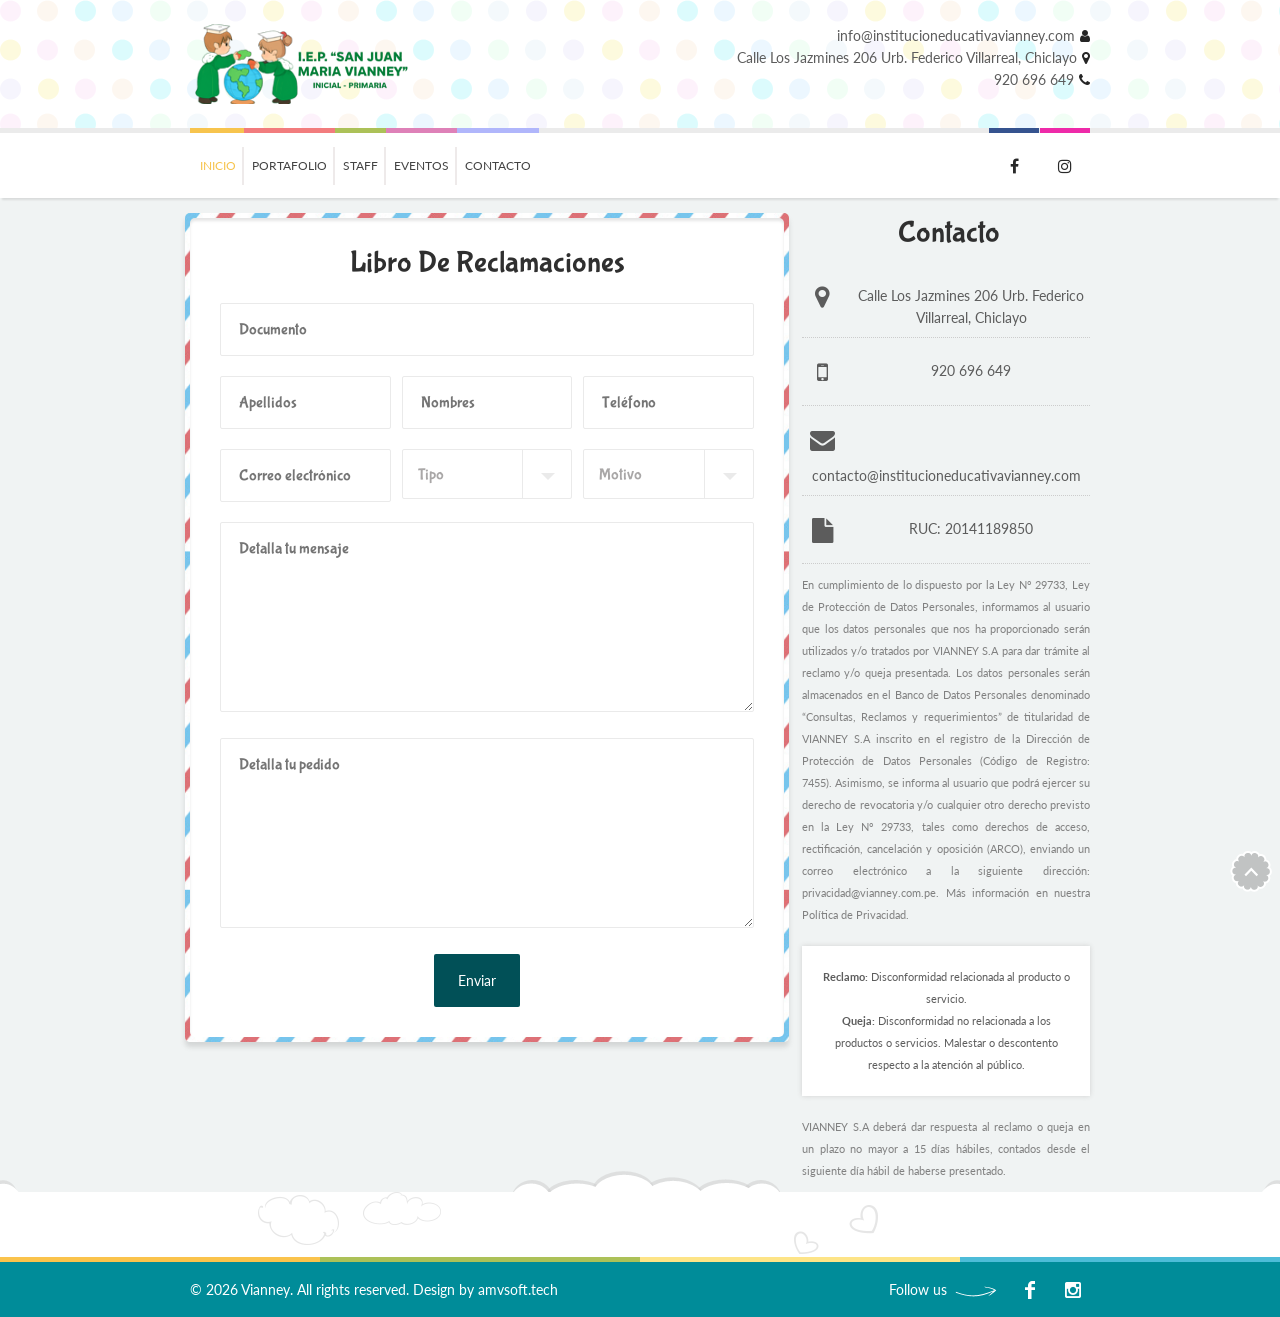
==== commit 8ceb4ec9: "feat: avance mail kinder" ====
--- a/libro-reclamaciones.html
+++ b/libro-reclamaciones.html
@@ -6,16 +6,16 @@
     <link rel="profile" href="https://gmpg.org/xfn/11">
     <meta http-equiv="X-UA-Compatible" content="IE=edge">
     <link rel="icon" href="data:image/svg+xml,<svg xmlns='http://www.w3.org/2000/svg' viewBox='0 0 100 100'><text y='.9em' font-size='75'>🏆</text></svg>" />
-    <title>Vianney children theme for kindergarten</title>
+    <title>I.E.P San Juan Maria Vianney</title>
     <!-- All in One SEO 4.0.18 -->
     <link rel="canonical" href="index.html" />
-    <meta property="og:site_name" content="Vianney | Just another WordPress site" />
+    <meta property="og:site_name" content="I.E.P San Juan Maria Vianney" />
     <meta property="og:type" content="article" />
-    <meta property="og:title" content="Vianney children theme for kindergarten" />
+    <meta property="og:title" content="I.E.P San Juan Maria Vianney" />
     <meta property="og:url" content="index.html" />
     <meta property="twitter:card" content="summary" />
     <meta property="twitter:domain" content="index.html" />
-    <meta property="twitter:title" content="Vianney children theme for kindergarten" />
+    <meta property="twitter:title" content="I.E.P San Juan Maria Vianney" />
     <meta name="google" content="nositelinkssearchbox" />
     <link rel='stylesheet' id='wp-block-library-css' href='./css/main.css' type='text/css' media='all' />
     <script type="text/javascript" src="./js/main.js?v=1" id="wp-emoji-release.min-js"></script>
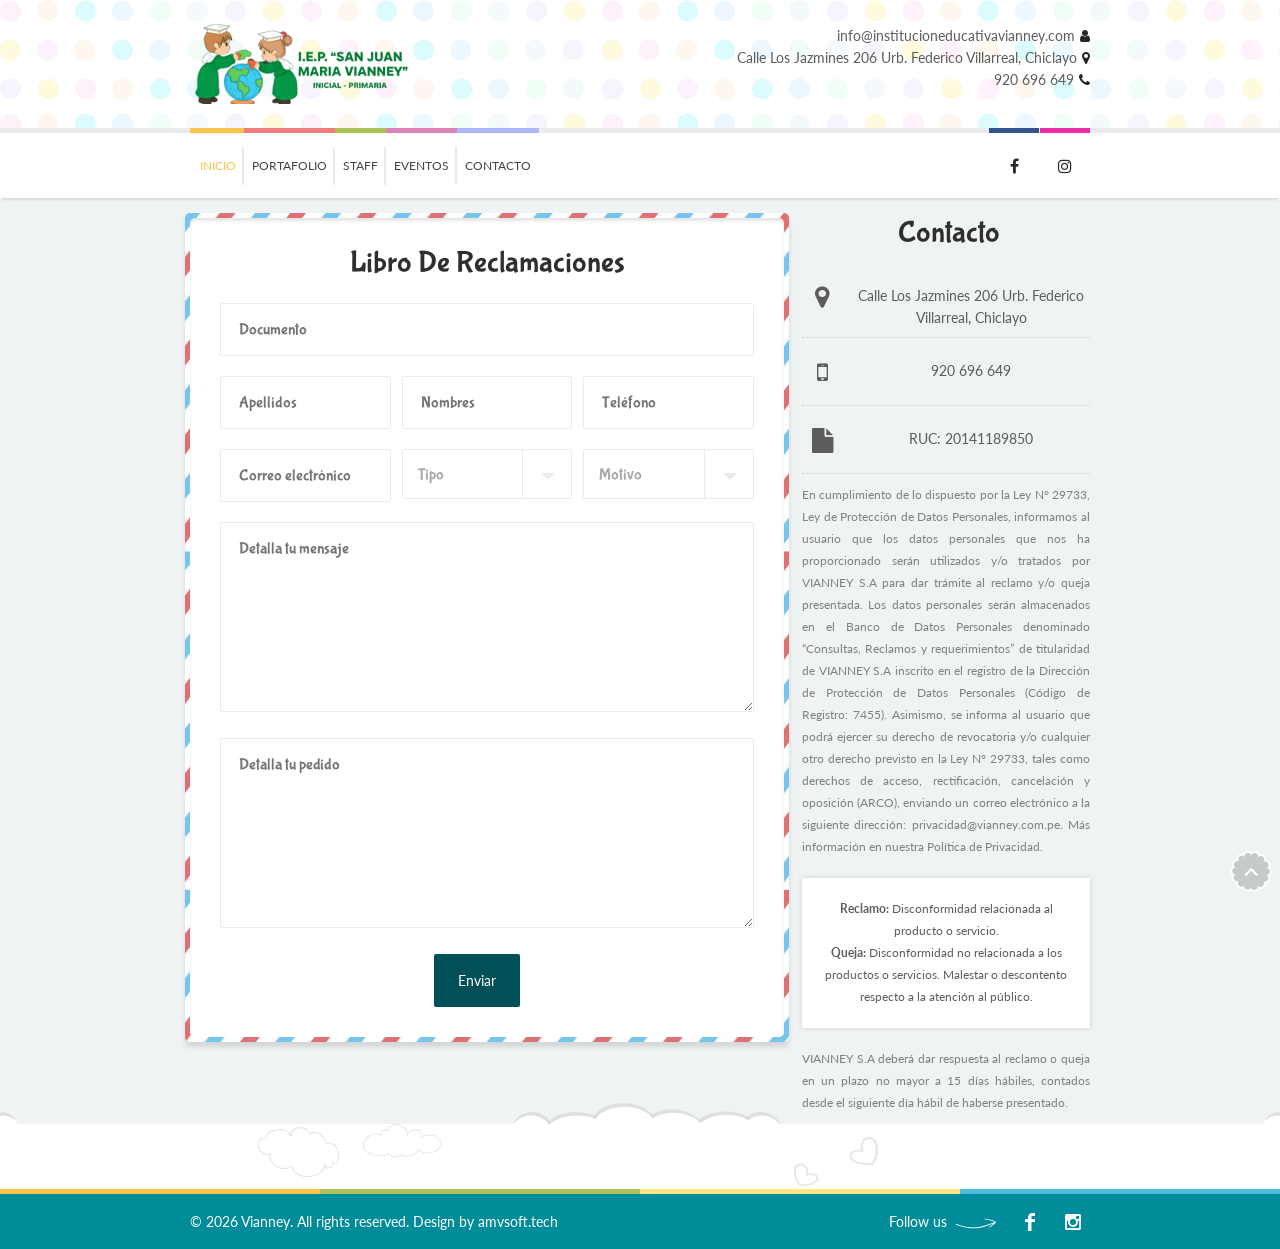
==== commit c46ea660: "feat: avance mail vianney" ====
--- a/libro-reclamaciones.html
+++ b/libro-reclamaciones.html
@@ -55,23 +55,23 @@
                   <div class="container"><div class="column dt-sc-two-third   first">
                     <div role="form" class="wpcf7" id="wpcf7-f106-p312-o1" lang="en-US" dir="ltr">
                       <div class="screen-reader-response"></div>
-                        <form method="post" class="wpcf7-form demo" novalidate="novalidate">
+                        <form id="form-reclamaciones" method="post" action="config/envio_correo.php" class="wpcf7-form demo" novalidate>
                           <h2>Libro de Reclamaciones</h2>
                           <p>
                             <span class="wpcf7-form-control-wrap documento">
                               <input type="number"
-                                name="documento" id="documento" value="" size="40" 
+                                name="documento" id="documento" value="" size="40" min="12345678"
                                 class="wpcf7-form-control wpcf7-number wpcf7-validates-as-required"
-                                aria-required="true" aria-invalid="false" placeholder="Documento">
+                                aria-required="true" aria-invalid="false" placeholder="Documento" required>
                              </span> 
                           </p>
 
                           <p class="column dt-sc-one-third first">
                             <span class="wpcf7-form-control-wrap apellidos">
-                              <input type="text" 
+                                <input type="text" 
                                   name="apellidos" id="apellidos" value="" size="40"
                                   class="wpcf7-form-control wpcf7-text wpcf7-validates-as-required"
-                                  aria-required="true" aria-invalid="false" placeholder="Apellidos">
+                                  aria-required="true" aria-invalid="false" placeholder="Apellidos" required>
                             </span> 
                           </p>
 
@@ -80,7 +80,7 @@
                               <input type="text"
                                 name="nombres" id="nombres" value="" size="40" 
                                 class="wpcf7-form-control wpcf7-text" aria-invalid="false"
-                                placeholder="Nombres">
+                                placeholder="Nombres" required>
                             </span> 
                           </p>
 
@@ -90,7 +90,7 @@
                               <input type="tel"
                                 name="telefono" id="telefono"
                                 class="wpcf7-form-control wpcf7-text wpcf7-validates-as-required"
-                                aria-required="true" placeholder="Teléfono">
+                                aria-required="true" placeholder="Teléfono" required>
                             </span>
                           </p>
 
@@ -100,7 +100,7 @@
                               <input type="email"
                                 name="email" id="email"
                                 class="wpcf7-form-control wpcf7-email wpcf7-validates-as-required"
-                                aria-required="true" placeholder="Correo electrónico">
+                                aria-required="true" placeholder="Correo electrónico" required>
                             </span>
                           </p>
 
@@ -109,7 +109,7 @@
                             <span class="wpcf7-form-control-wrap tipo">
                               <select name="tipo" id="tipo"
                                 class="wpcf7-form-control wpcf7-select wpcf7-validates-as-required"
-                                aria-required="true">
+                                aria-required="true" required>
                                 <option value="">Tipo</option>
                                 <option value="producto">Producto</option>
                                 <option value="servicio">Servicio</option>
@@ -122,7 +122,7 @@
                             <span class="wpcf7-form-control-wrap motivo">
                               <select name="motivo" id="motivo"
                                 class="wpcf7-form-control wpcf7-select wpcf7-validates-as-required"
-                                aria-required="true">
+                                aria-required="true" required>
                                 <option value="">Motivo</option>
                                 <option value="queja">Queja</option>
                                 <option value="reclamo">Reclamo</option>
@@ -133,13 +133,13 @@
                           <p> 
                             <span class="wpcf7-form-control-wrap mensaje">
                               <textarea name="mensaje" id="mensaje" cols="40" rows="10"
-                                class="wpcf7-form-control wpcf7-textarea" aria-invalid="false" placeholder="Detalla tu mensaje"></textarea>
+                                class="wpcf7-form-control wpcf7-textarea" aria-invalid="false" placeholder="Detalla tu mensaje" maxlength="500" required></textarea>
                             </span> 
                           </p>
                           <p> 
                             <span class="wpcf7-form-control-wrap pedido">
                               <textarea name="pedido" id="pedido" cols="40" rows="10"
-                                class="wpcf7-form-control wpcf7-textarea" aria-invalid="false" placeholder="Detalla tu pedido"></textarea>
+                                class="wpcf7-form-control wpcf7-textarea" aria-invalid="false" placeholder="Detalla tu pedido" maxlength="500" required></textarea>
                             </span> 
                           </p>
 
@@ -152,17 +152,15 @@
                     <div class="column dt-sc-one-third"><h2>&nbsp;Contacto</h2>
                         <p class="dt-sc-contact-info"><span class="fa fa-map-marker"></span>Calle Los Jazmines 206 Urb. Federico Villarreal, Chiclayo</p>
                         <p class="dt-sc-contact-info"><span class="fa fa-mobile-phone"></span>920 696 649</p>
-                        <p class="dt-sc-contact-info"><span class="fa fa-envelope"></span><a
-                            href="mailto:contacto@institucioneducativavianney.com">contacto@institucioneducativavianney.com</a></p>
                         <p class="dt-sc-contact-info"><span class="fa fa-file"></span> RUC: 20141189850</p>
-                        <p style="font-size: 11px; text-align: justify;">
+                        <p style="font-size: 12px; text-align: justify;">
                           <label>En cumplimiento de lo dispuesto por la Ley N° 29733, Ley de Protección de Datos Personales, informamos al usuario que los datos personales que nos ha proporcionado serán utilizados y/o tratados por VIANNEY S.A para dar trámite al reclamo y/o queja presentada. Los datos personales serán almacenados en el Banco de Datos Personales denominado “Consultas, Reclamos y requerimientos” de titularidad de VIANNEY S.A inscrito en el registro de la Dirección de Protección de Datos Personales (Código de Registro: 7455). Asimismo, se informa al usuario que podrá ejercer su derecho de revocatoria y/o cualquier otro derecho previsto en la Ley N° 29733, tales como derechos de acceso, rectificación, cancelación y oposición (ARCO), enviando un correo electrónico a la siguiente dirección: privacidad@vianney.com.pe. Más información en nuestra Política de Privacidad.</label>
                         </p>
                         <p>
-                          <span class=" dt-sc-pullquote2 aligncenter" style="font-size: 11px;"><b>Reclamo:</b> Disconformidad relacionada al producto o servicio.<br/>
+                          <span class=" dt-sc-pullquote2 aligncenter" style="font-size: 12px;"><b>Reclamo:</b> Disconformidad relacionada al producto o servicio.<br/>
                           <b>Queja:</b> Disconformidad no relacionada a los productos o servicios. Malestar o descontento respecto a la atención al público.</span>
                         </p>
-                        <p style="font-size: 11px; text-align: justify;">
+                        <p style="font-size: 12px; text-align: justify;">
                           <label>VIANNEY S.A deberá dar respuesta al reclamo o queja en un plazo no mayor a 15 días hábiles, contados desde el siguiente día hábil de haberse presentado.</label>
                         </p>
 
@@ -205,5 +203,58 @@
     <script type="text/javascript" src="./js/jquery.bxslider.js?ver=4bc7e34cee88072655e34415f8630486" id="bx-script-js"></script>
     <script type="text/javascript" src="./js/toucheffects.js?ver=4bc7e34cee88072655e34415f8630486" id="toucheffects-script-js"></script>
     <script type="text/javascript" src="./js/custom.js?ver=4bc7e34cee88072655e34415f8630486" id="custom-script-js"></script>
+    <style>
+      #form-reclamaciones .input-error {
+        border: 1px solid #d32f2f !important;
+        box-shadow: 0 0 0 1px rgba(211, 47, 47, 0.2);
+      }
+    </style>
+    <script>
+      (function () {
+        var form = document.getElementById("form-reclamaciones");
+        if (!form) {
+          return;
+        }
+
+        var requiredFields = form.querySelectorAll("input[required], select[required], textarea[required]");
+
+        function markFieldState(field) {
+          if (!field.checkValidity()) {
+            field.classList.add("input-error");
+            return;
+          }
+          field.classList.remove("input-error");
+        }
+
+        requiredFields.forEach(function (field) {
+          field.addEventListener("blur", function () {
+            markFieldState(field);
+          });
+
+          field.addEventListener("input", function () {
+            markFieldState(field);
+          });
+
+          field.addEventListener("change", function () {
+            markFieldState(field);
+          });
+        });
+
+        form.addEventListener("submit", function (event) {
+          var isValid = true;
+
+          requiredFields.forEach(function (field) {
+            markFieldState(field);
+            if (!field.checkValidity()) {
+              isValid = false;
+            }
+          });
+
+          if (!isValid) {
+            event.preventDefault();
+          }
+        });
+      })();
+    </script>
   </body>
 </html>
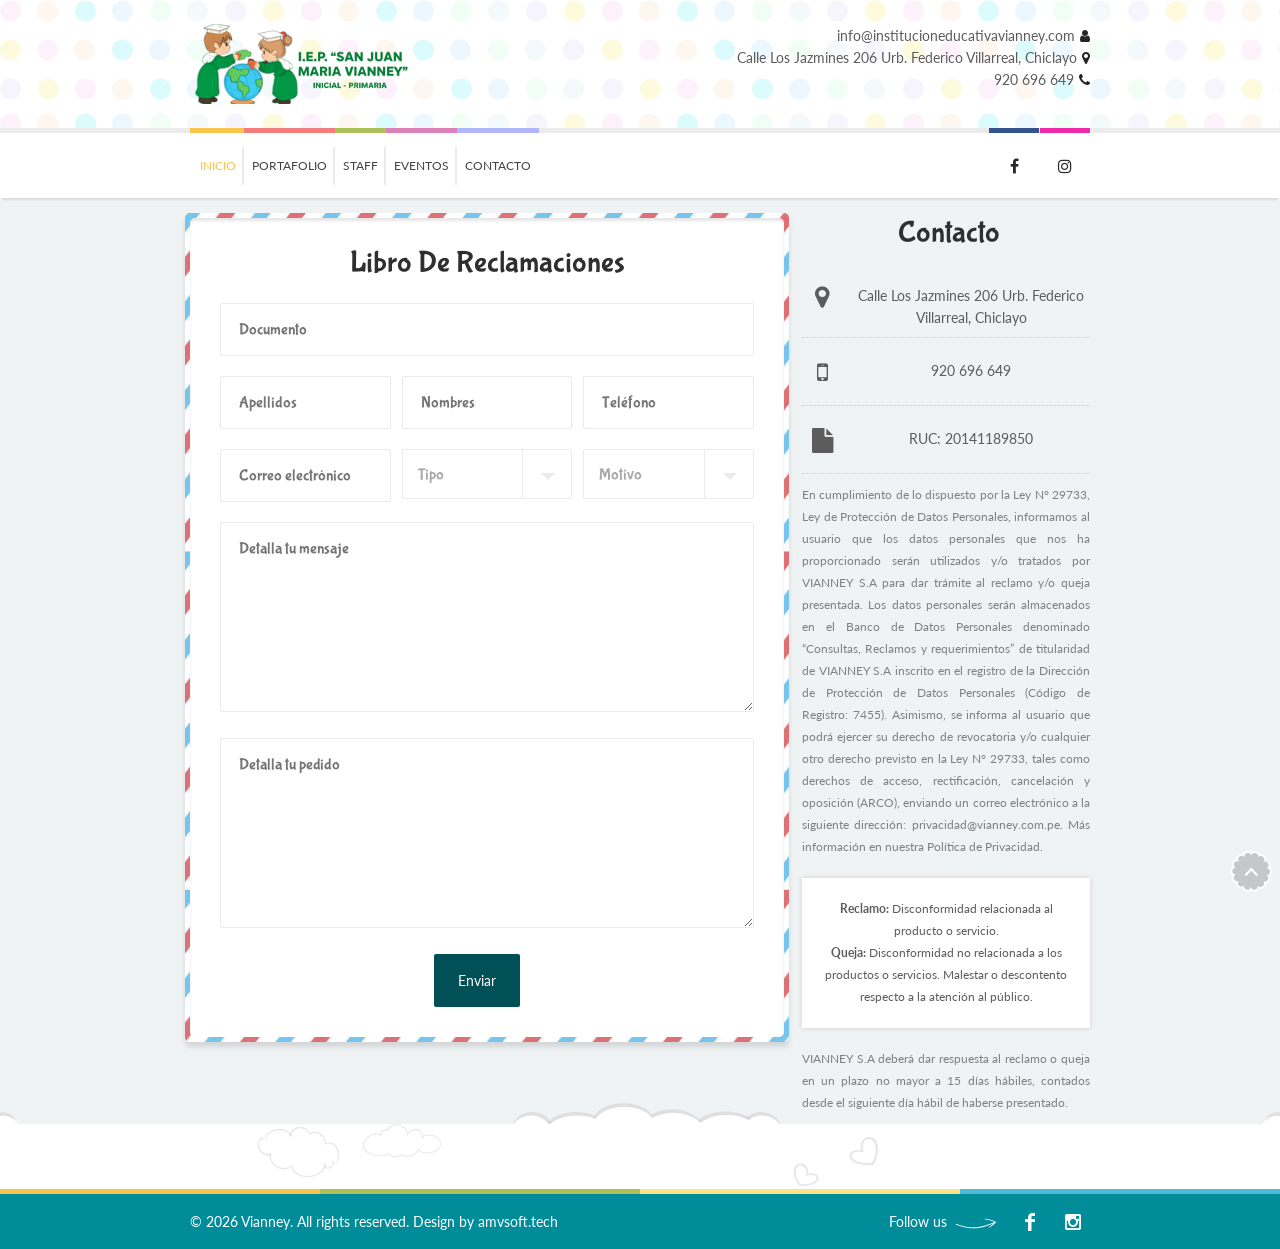
==== commit 74e8e30c: "feat: mailerphp" ====
--- a/libro-reclamaciones.html
+++ b/libro-reclamaciones.html
@@ -241,7 +241,11 @@
         });
 
         form.addEventListener("submit", function (event) {
+          event.preventDefault();
+
           var isValid = true;
+          var submitButton = form.querySelector('input[type="submit"], button[type="submit"]');
+          var loader = form.querySelector(".ajax-loader");
 
           requiredFields.forEach(function (field) {
             markFieldState(field);
@@ -251,8 +255,53 @@
           });
 
           if (!isValid) {
-            event.preventDefault();
+            return;
           }
+
+          if (submitButton) {
+            submitButton.disabled = true;
+          }
+
+          if (loader) {
+            loader.innerHTML = '<img src="./img/ajax-loader.gif" alt="Enviando" style="vertical-align:middle; margin-left:8px;">';
+            loader.style.display = "inline-block";
+          }
+
+          fetch(form.action, {
+            method: "POST",
+            body: new FormData(form),
+            headers: {
+              "X-Requested-With": "XMLHttpRequest"
+            }
+          })
+            .then(function (response) {
+              return response.json();
+            })
+            .then(function (result) {
+              if (result && result.ok) {
+                window.location.href = "index.html";
+                return;
+              }
+
+              if (submitButton) {
+                submitButton.disabled = false;
+              }
+              if (loader) {
+                loader.style.display = "none";
+                loader.innerHTML = "";
+              }
+              alert((result && result.message) ? result.message : "No se pudo enviar el formulario.");
+            })
+            .catch(function () {
+              if (submitButton) {
+                submitButton.disabled = false;
+              }
+              if (loader) {
+                loader.style.display = "none";
+                loader.innerHTML = "";
+              }
+              alert("No se pudo enviar el formulario. Intenta nuevamente.");
+            });
         });
       })();
     </script>
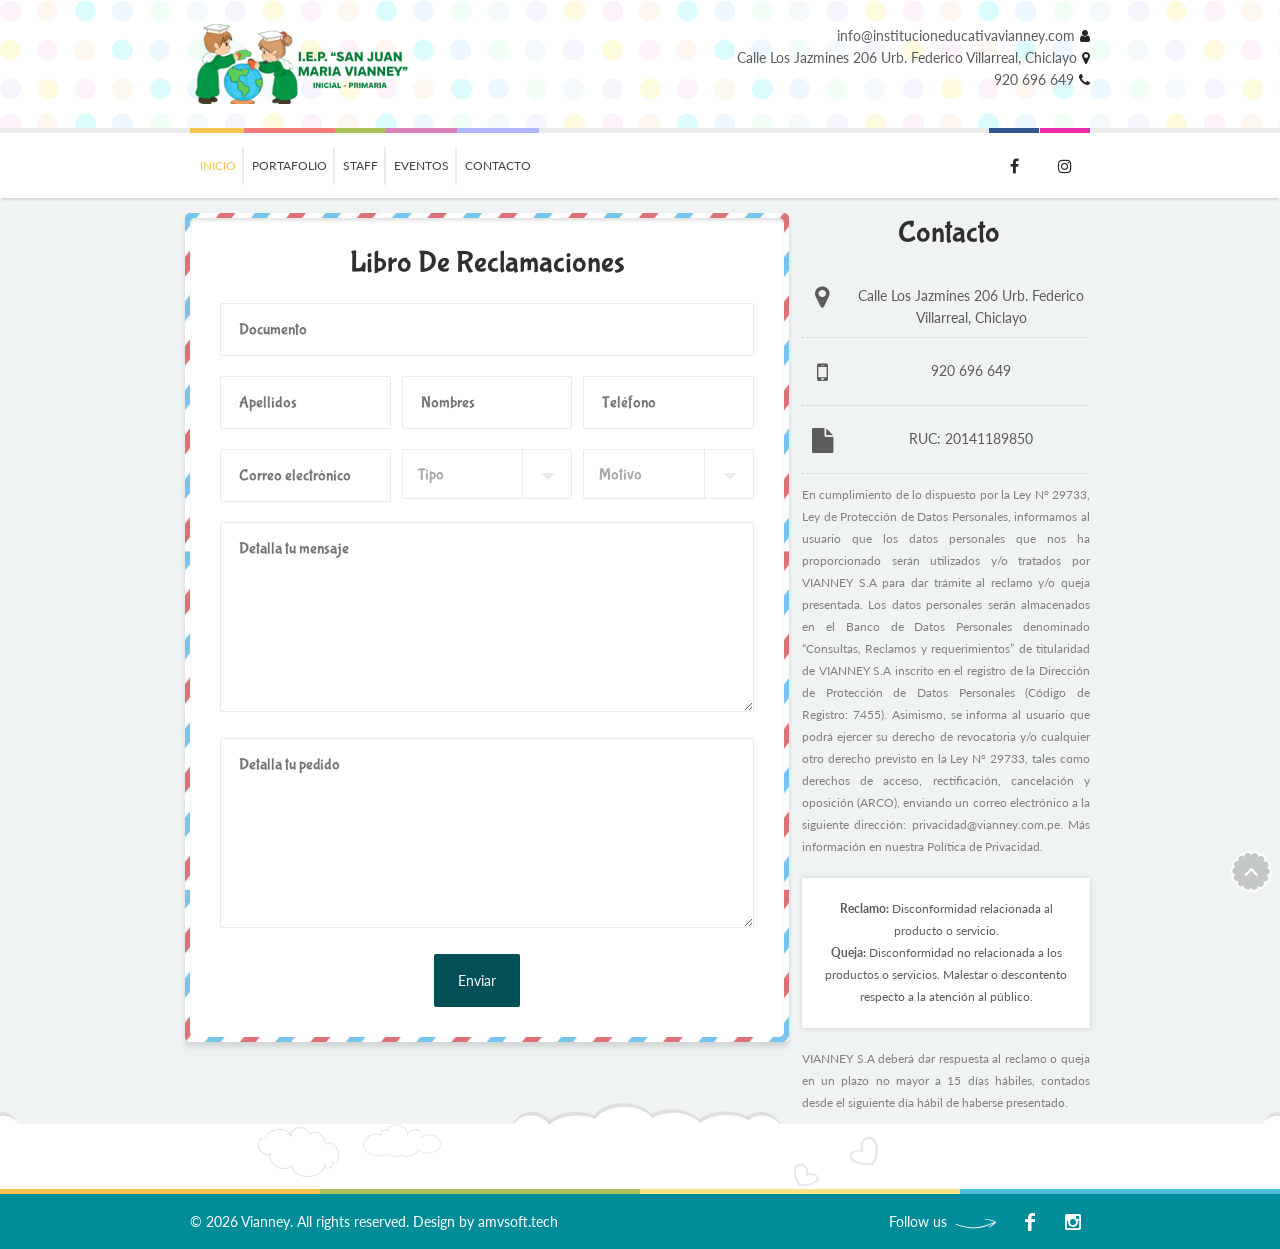
==== commit 3f9994d0: "feat: reglas de frontend" ====
--- a/libro-reclamaciones.html
+++ b/libro-reclamaciones.html
@@ -203,107 +203,6 @@
     <script type="text/javascript" src="./js/jquery.bxslider.js?ver=4bc7e34cee88072655e34415f8630486" id="bx-script-js"></script>
     <script type="text/javascript" src="./js/toucheffects.js?ver=4bc7e34cee88072655e34415f8630486" id="toucheffects-script-js"></script>
     <script type="text/javascript" src="./js/custom.js?ver=4bc7e34cee88072655e34415f8630486" id="custom-script-js"></script>
-    <style>
-      #form-reclamaciones .input-error {
-        border: 1px solid #d32f2f !important;
-        box-shadow: 0 0 0 1px rgba(211, 47, 47, 0.2);
-      }
-    </style>
-    <script>
-      (function () {
-        var form = document.getElementById("form-reclamaciones");
-        if (!form) {
-          return;
-        }
-
-        var requiredFields = form.querySelectorAll("input[required], select[required], textarea[required]");
-
-        function markFieldState(field) {
-          if (!field.checkValidity()) {
-            field.classList.add("input-error");
-            return;
-          }
-          field.classList.remove("input-error");
-        }
-
-        requiredFields.forEach(function (field) {
-          field.addEventListener("blur", function () {
-            markFieldState(field);
-          });
-
-          field.addEventListener("input", function () {
-            markFieldState(field);
-          });
-
-          field.addEventListener("change", function () {
-            markFieldState(field);
-          });
-        });
-
-        form.addEventListener("submit", function (event) {
-          event.preventDefault();
-
-          var isValid = true;
-          var submitButton = form.querySelector('input[type="submit"], button[type="submit"]');
-          var loader = form.querySelector(".ajax-loader");
-
-          requiredFields.forEach(function (field) {
-            markFieldState(field);
-            if (!field.checkValidity()) {
-              isValid = false;
-            }
-          });
-
-          if (!isValid) {
-            return;
-          }
-
-          if (submitButton) {
-            submitButton.disabled = true;
-          }
-
-          if (loader) {
-            loader.innerHTML = '<img src="./img/ajax-loader.gif" alt="Enviando" style="vertical-align:middle; margin-left:8px;">';
-            loader.style.display = "inline-block";
-          }
-
-          fetch(form.action, {
-            method: "POST",
-            body: new FormData(form),
-            headers: {
-              "X-Requested-With": "XMLHttpRequest"
-            }
-          })
-            .then(function (response) {
-              return response.json();
-            })
-            .then(function (result) {
-              if (result && result.ok) {
-                window.location.href = "index.html";
-                return;
-              }
-
-              if (submitButton) {
-                submitButton.disabled = false;
-              }
-              if (loader) {
-                loader.style.display = "none";
-                loader.innerHTML = "";
-              }
-              alert((result && result.message) ? result.message : "No se pudo enviar el formulario.");
-            })
-            .catch(function () {
-              if (submitButton) {
-                submitButton.disabled = false;
-              }
-              if (loader) {
-                loader.style.display = "none";
-                loader.innerHTML = "";
-              }
-              alert("No se pudo enviar el formulario. Intenta nuevamente.");
-            });
-        });
-      })();
-    </script>
+    <script type="text/javascript" src="./js/libro-reclamaciones.js?v=1" id="libro-reclamaciones-js"></script>
   </body>
 </html>
--- a/css/main.css
+++ b/css/main.css
@@ -353,4 +353,9 @@
 :root :where(.wp-block-pullquote) {
     font-size: 1.5em;
     line-height: 1.6;
+}
+
+#form-reclamaciones .input-error {
+    border: 1px solid #d32f2f !important;
+    box-shadow: 0 0 0 1px rgba(211, 47, 47, 0.2);
 }
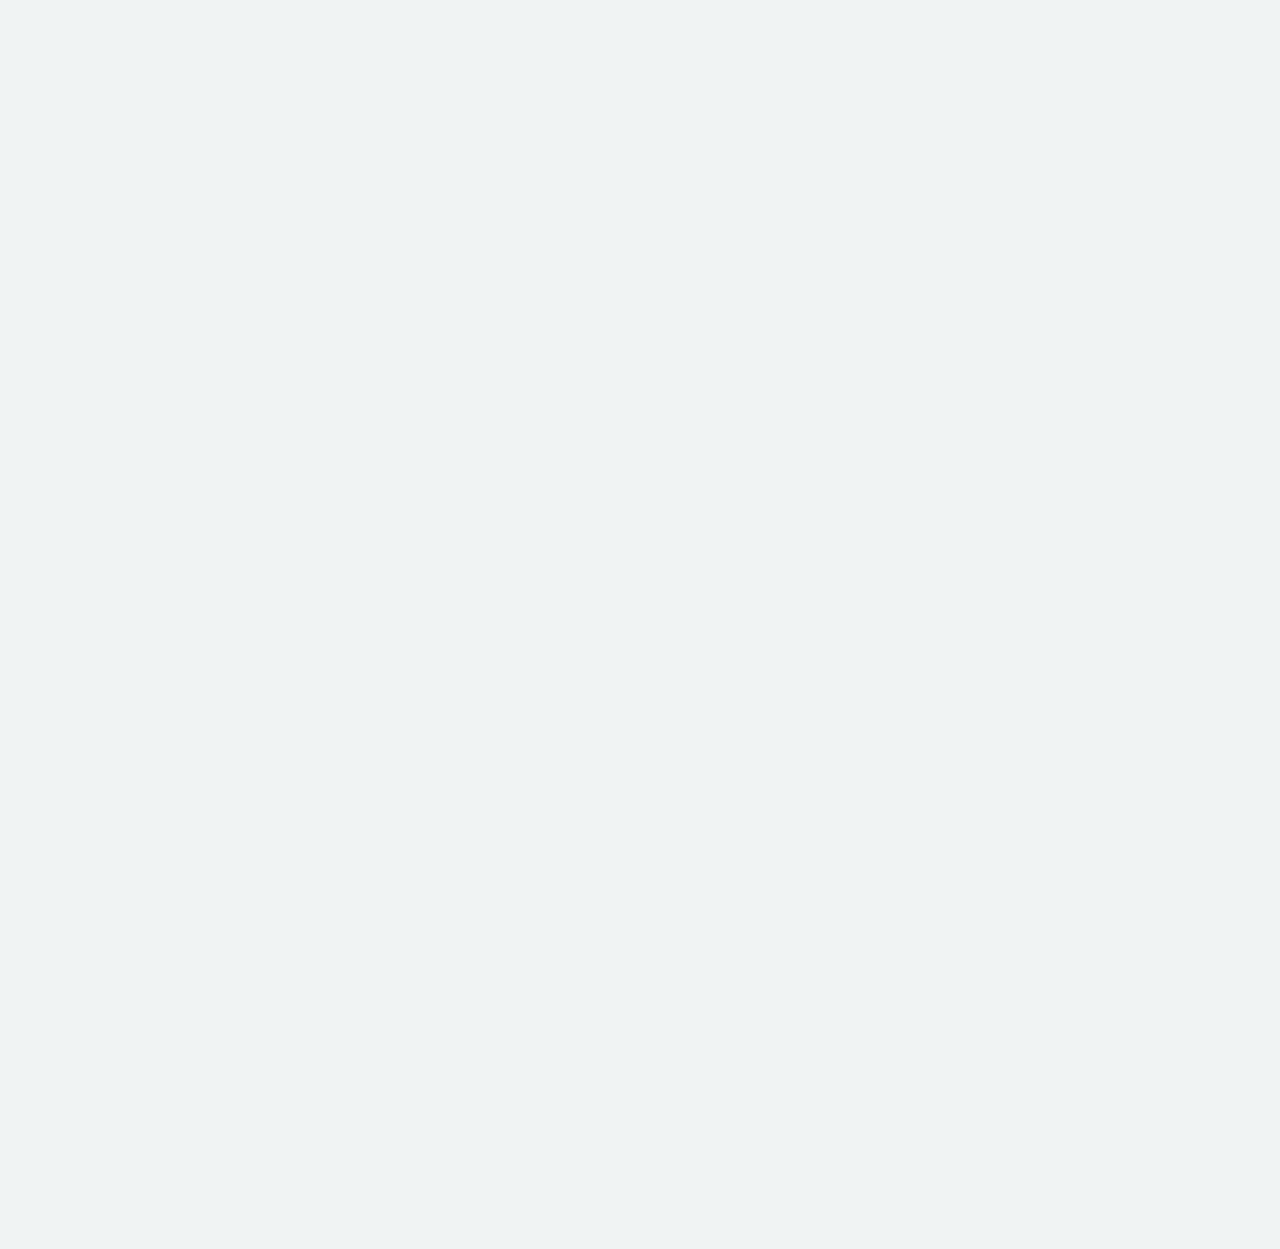
==== commit 666bb286: "feat captcha config" ====
--- a/libro-reclamaciones.html
+++ b/libro-reclamaciones.html
@@ -144,15 +144,22 @@
                           </p>
 
                           <p>
+                            <span class="wpcf7-form-control-wrap captcha">
+                              <span id="turnstile-captcha"></span>
+                              <span id="captcha-message" aria-live="polite" style="display:block; color:#d63638; font-size:13px; margin-top:6px;"></span>
+                            </span>
+                          </p>
+
+                          <p>
                             <input type="submit" value="Enviar" class="wpcf7-form-control wpcf7-submit"><span class="ajax-loader"></span>
                           </p>
                         </form>
                       </div>
                     </div>
                     <div class="column dt-sc-one-third"><h2>&nbsp;Contacto</h2>
-                        <p class="dt-sc-contact-info"><span class="fa fa-map-marker"></span>Calle Los Jazmines 206 Urb. Federico Villarreal, Chiclayo</p>
-                        <p class="dt-sc-contact-info"><span class="fa fa-mobile-phone"></span>920 696 649</p>
-                        <p class="dt-sc-contact-info"><span class="fa fa-file"></span> RUC: 20141189850</p>
+                        <p class="dt-sc-contact-info"><span class="fa fa-map-o"></span>Calle Los Jazmines 206 Urb. Federico Villarreal</p>
+                        <p class="dt-sc-contact-info"><span class="fa fa-map-marker"></span>Chiclayo - Lambayeque 🇵🇪</p>
+                        <p class="dt-sc-contact-info"><span class="fa fa-envelope"></span> RUC: 20176272440</p>
                         <p style="font-size: 12px; text-align: justify;">
                           <label>En cumplimiento de lo dispuesto por la Ley N° 29733, Ley de Protección de Datos Personales, informamos al usuario que los datos personales que nos ha proporcionado serán utilizados y/o tratados por VIANNEY S.A para dar trámite al reclamo y/o queja presentada. Los datos personales serán almacenados en el Banco de Datos Personales denominado “Consultas, Reclamos y requerimientos” de titularidad de VIANNEY S.A inscrito en el registro de la Dirección de Protección de Datos Personales (Código de Registro: 7455). Asimismo, se informa al usuario que podrá ejercer su derecho de revocatoria y/o cualquier otro derecho previsto en la Ley N° 29733, tales como derechos de acceso, rectificación, cancelación y oposición (ARCO), enviando un correo electrónico a la siguiente dirección: privacidad@vianney.com.pe. Más información en nuestra Política de Privacidad.</label>
                         </p>
@@ -203,6 +210,6 @@
     <script type="text/javascript" src="./js/jquery.bxslider.js?ver=4bc7e34cee88072655e34415f8630486" id="bx-script-js"></script>
     <script type="text/javascript" src="./js/toucheffects.js?ver=4bc7e34cee88072655e34415f8630486" id="toucheffects-script-js"></script>
     <script type="text/javascript" src="./js/custom.js?ver=4bc7e34cee88072655e34415f8630486" id="custom-script-js"></script>
-    <script type="text/javascript" src="./js/libro-reclamaciones.js?v=1" id="libro-reclamaciones-js"></script>
+    <script type="text/javascript" src="./js/libro-reclamaciones.js?v=2" id="libro-reclamaciones-js"></script>
   </body>
-</html>+</html>
--- a/css/shortcodes.css
+++ b/css/shortcodes.css
@@ -1673,7 +1673,6 @@
 	
 .dt-sc-events-carousel-wrapper{margin-left:-10px; width:-webkit-calc(100% + 10px); width:-moz-calc(100% + 10px); width:calc(100% + 10px);}
 	
-	
 .dt-sc-event-container{width:100%; margin:0px 0px 30px; padding:0px 0px 15px; clear:both; float:left; display:block; border-bottom:1px solid rgba(0,0,0,0.1);}
 	
 .dt-sc-event-container:last-child{border-bottom:none;}	
@@ -1688,12 +1687,10 @@
 	
 .dt-sc-event-container .dt-sc-event-excerpt{margin:15px 0px 0px;}
 	
-	
 .dt-sc-events-list{width:100%; float:left; margin:0px; padding:0px;}
 	
 .dt-sc-events-list li{float:left; padding:0px; margin-bottom:30px; display:inline;}
 	
-	
 .dt-sc-event-meta{margin:0px; float:left; clear:both; width:100%; display:block;}
 	
 .dt-sc-event-meta p{float:left; margin:0px 0px 10px;}
@@ -1702,12 +1699,9 @@
 
 .dt-sc-event-location-meta p i{margin-right:4px; color:#303030; position:relative; top:-1px;}
 	
-	
 .dt-sc-event-container .dt-sc-event-thumb .event-price{position:absolute; left:-8px; bottom:7px; padding:5px 10px; font-size:14px; line-height:normal; color:#FFF; float:left;}
 	
 .dt-sc-event-container .dt-sc-event-thumb .event-price:before{content:""; width:0; height:0; position:absolute; bottom:-7px; left:1px; border-top:7px solid; border-left:7px solid transparent;}
-
-
 
 /**Retina Images**/
 
@@ -1716,28 +1710,10 @@
 only screen and (-webkit-min-device-pixel-ratio: 1.5), 
 only screen and (min-devicepixel-ratio: 1.5), 
 only screen and (min-resolution: 1.5dppx) {
-
-
-.dt-sc-hr{background:url(../images/splitter@2x.jpg) repeat-x;}
-
-.dt-sc-hr-medium{background:url(../images/splitter-medium@2x.jpg) repeat-x;}
-
-.dt-sc-hr-large{background:url(../images/splitter-large@2x.jpg) repeat-x;}
-
-
-.dt-sc-title:after{background-image:url(../images/title_bg@2x.png); background-size:100% 100%;}
-
-.dt-sc-title.white{background:url(../images/title_bg_white@2x.png) center bottom no-repeat; background-size:125px 13px;}
-
-
-.dt-sc-sponsor-carousel-wrapper .carousel-arrows a{background:url(../images/sponsor-carousel-arrows@2x.png) no-repeat; background-size:28px 28px;}
-
-
-}
-
-
-
-
-
-
-
+	.dt-sc-hr{background:url(../img/splitter@2x.jpg) repeat-x;}
+	.dt-sc-hr-medium{background:url(../img/splitter-medium@2x.jpg) repeat-x;}
+	.dt-sc-hr-large{background:url(../img/splitter-large@2x.jpg) repeat-x;}
+	.dt-sc-title:after{background-image:url(../img/title_bg@2x.png); background-size:100% 100%;}
+	.dt-sc-title.white{background:url(../img/title_bg_white@2x.png) center bottom no-repeat; background-size:125px 13px;}
+	.dt-sc-sponsor-carousel-wrapper .carousel-arrows a{background:url(../img/sponsor-carousel-arrows@2x.png) no-repeat; background-size:28px 28px;}
+}
--- a/css/style.css
+++ b/css/style.css
@@ -2329,8 +2329,6 @@
 
 #main-menu ul li.menu-item-simple-parent ul li a:before, .megamenu-child-container ul.sub-menu > li > ul li a:before, .megamenu-child-container .widget ul li a:before{background:url(../img/flower@2x.png) no-repeat; background-size:cover;}
 
-
-
 .fullwidth-background-wrapper{background-size:cover;}
 
 .portfolio-content{background-image:url(../img/hexagon@2x.png); background-size:contain;}
@@ -2360,7 +2358,6 @@
 #layerslider_2.ls-v5 .ls-nav-prev{background-image:url(../img/about-slider-prev@2x.png); background-size:cover;}
 
 #layerslider_2.ls-v5 .ls-nav-next{background-image:url(../img/about-slider-next@2x.png); background-size:cover;}
-	
 }
 
 .inner-wrapper{position:relative;}
@@ -2439,7 +2436,7 @@
 
 .header-more-info #searchform { max-width: 250px; position: relative; }
 .header-more-info #searchform:before { content: "\f002"; position: absolute; font-family: FontAwesome; font-size: 14px; right: 15px; top: -4px; bottom: 0px; margin: auto; height: 22px; }
-.header-more-info #searchform p { border: none;  background: none; padding: 0px; margin: 0; text-transform: uppercase; font-size: 12px; -webkit-appearance: none; }
+.header-more-info #searchform p { border: none;  background: none; padding: 0px; margin: 0; text-transform: uppercase; font-size: 12px; }
 .header-more-info #searchform input[type="text"] { padding: 14px; }
 .header-more-info #searchform p:last-child { width: 45px; height: 42px; margin: 0px; padding: 0px; position: absolute; right: 0px; top: 0px; z-index: 1; cursor: pointer; background: none; text-indent: -9999px; }
 
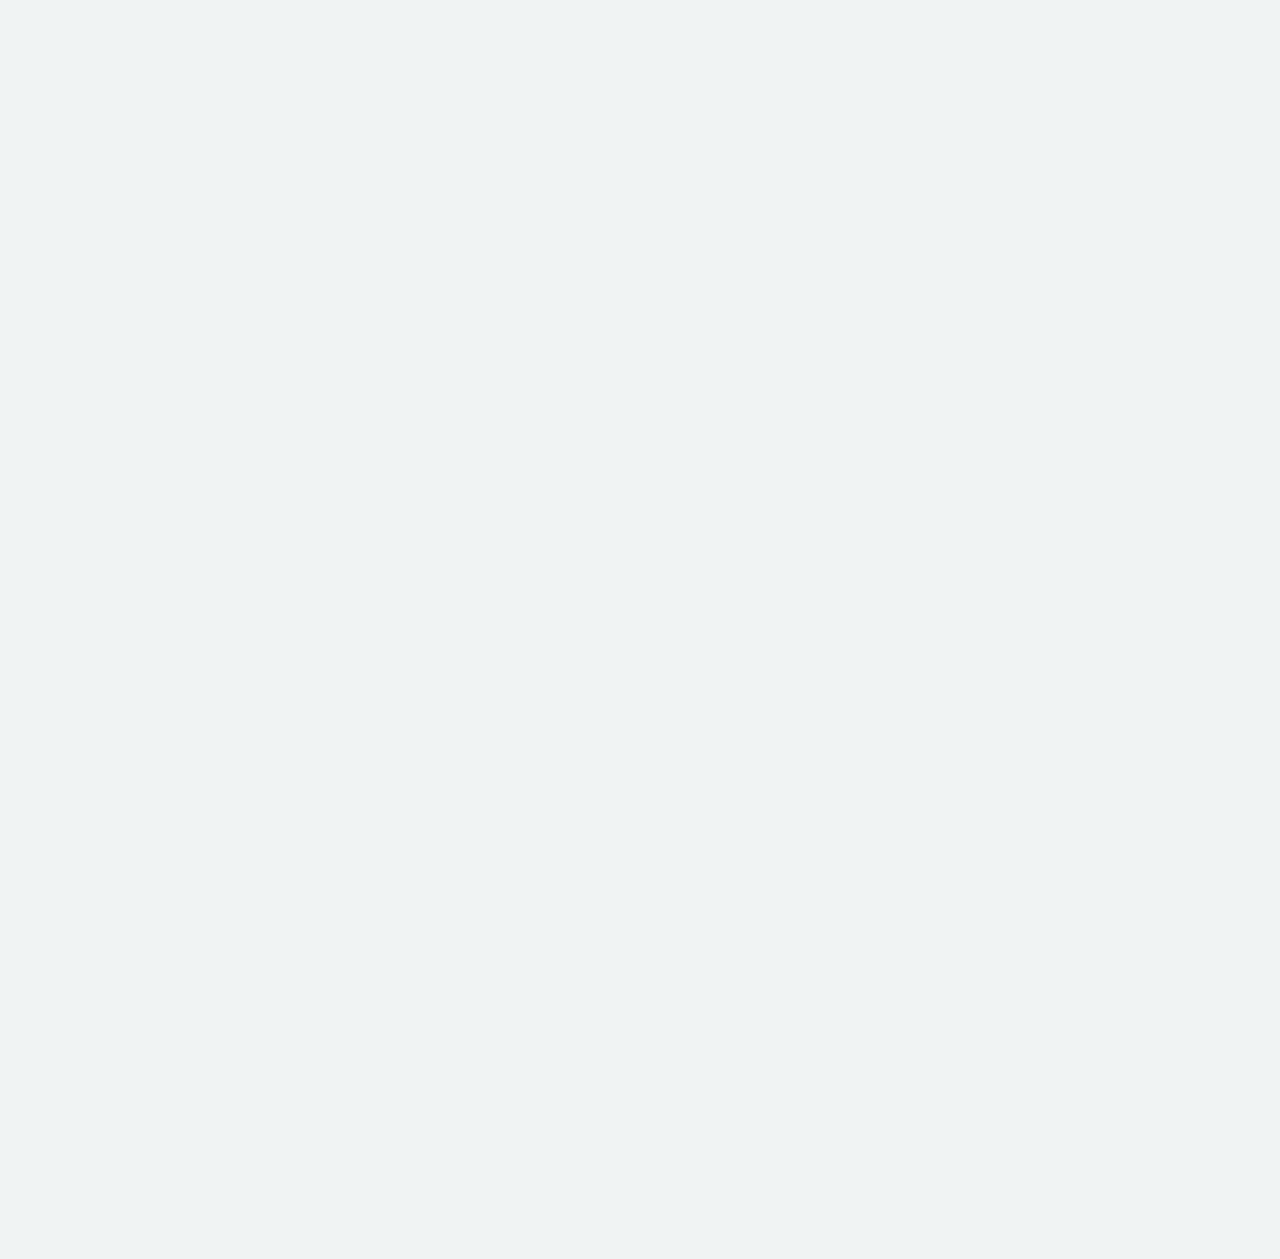
==== commit d622af8f: "fix menu selected" ====
--- a/libro-reclamaciones.html
+++ b/libro-reclamaciones.html
@@ -18,7 +18,7 @@
     <meta property="twitter:title" content="I.E.P San Juan Maria Vianney" />
     <meta name="google" content="nositelinkssearchbox" />
     <link rel='stylesheet' id='wp-block-library-css' href='./css/main.css' type='text/css' media='all' />
-    <script type="text/javascript" src="./js/main.js?v=1" id="wp-emoji-release.min-js"></script>
+    <script type="text/javascript" src="./js/main.js?v=7" id="wp-emoji-release.min-js"></script>
     <link rel='stylesheet' id='dt-animation-css-css' href='./css/animations.css' type='text/css' media='all' />
     <link rel='stylesheet' id='dt-flex-css-css' href='./css/flexslider.css' type='text/css' media='all' />
     <link rel='stylesheet' id='dt-sc-css-css' href='./css/shortcodes.css' type='text/css' media='all' />
@@ -33,6 +33,8 @@
     <link rel='stylesheet' id='responsive-css' href='./css/responsive.css?ver=4bc7e34cee88072655e34415f8630486' type='text/css' media='all' />
     <link rel='stylesheet' id='skin-css' href='./css/style2.css?ver=4bc7e34cee88072655e34415f8630486' type='text/css' media='all' />
     <link rel='stylesheet' id='mytheme-google-fonts-css' href='https://fonts.googleapis.com/css?family=Open+Sans:400,300,300italic,400italic,600,600italic,700,700italic,800,800italic%7CLato:300,400,700,300italic,400italic,700italic%7CBubblegum+Sans' type='text/css' media='all' />
+    <link rel="stylesheet" href="https://cdn.jsdelivr.net/npm/alertifyjs@1.14.0/build/css/alertify.min.css" />
+    <link rel="stylesheet" href="https://cdn.jsdelivr.net/npm/alertifyjs@1.14.0/build/css/themes/default.min.css" />
     <script type="text/javascript" src="./js/jquery-1.12.4-wp.js?ver=1.12.4-wp" id="jquery-core-js"></script>
     <script type="text/javascript" src="./js/jquery-migrate-1.4.1-wp.js?ver=1.4.1-wp" id="jquery-migrate-js"></script>
     <script type="text/javascript" src="./js/greensock.js?ver=1.19.0" id="layerslider-greensock-js"></script>
@@ -151,7 +153,9 @@
                           </p>
 
                           <p>
-                            <input type="submit" value="Enviar" class="wpcf7-form-control wpcf7-submit"><span class="ajax-loader"></span>
+                            <button type="submit" class="wpcf7-form-control wpcf7-submit">
+                              <span class="submit-spinner" aria-hidden="true"></span><span class="submit-label">Enviar</span>
+                            </button><span class="ajax-loader"></span>
                           </p>
                         </form>
                       </div>
@@ -210,6 +214,7 @@
     <script type="text/javascript" src="./js/jquery.bxslider.js?ver=4bc7e34cee88072655e34415f8630486" id="bx-script-js"></script>
     <script type="text/javascript" src="./js/toucheffects.js?ver=4bc7e34cee88072655e34415f8630486" id="toucheffects-script-js"></script>
     <script type="text/javascript" src="./js/custom.js?ver=4bc7e34cee88072655e34415f8630486" id="custom-script-js"></script>
-    <script type="text/javascript" src="./js/libro-reclamaciones.js?v=2" id="libro-reclamaciones-js"></script>
+    <script src="https://cdn.jsdelivr.net/npm/alertifyjs@1.14.0/build/alertify.min.js"></script>
+    <script type="text/javascript" src="./js/libro-reclamaciones.js?v=3" id="libro-reclamaciones-js"></script>
   </body>
 </html>
--- a/css/main.css
+++ b/css/main.css
@@ -358,4 +358,24 @@
 #form-reclamaciones .input-error {
     border: 1px solid #d32f2f !important;
     box-shadow: 0 0 0 1px rgba(211, 47, 47, 0.2);
-}+}
+
+#form-reclamaciones .submit-spinner {
+    display: none;
+    width: 14px;
+    height: 14px;
+    margin-right: 8px;
+    border: 2px solid rgba(255, 255, 255, 0.55);
+    border-top-color: #fff;
+    border-radius: 50%;
+    vertical-align: -2px;
+    animation: submit-spin 0.8s linear infinite;
+}
+
+#form-reclamaciones .wpcf7-submit.is-loading .submit-spinner {
+    display: inline-block;
+}
+
+@keyframes submit-spin {
+    to { transform: rotate(360deg); }
+}
